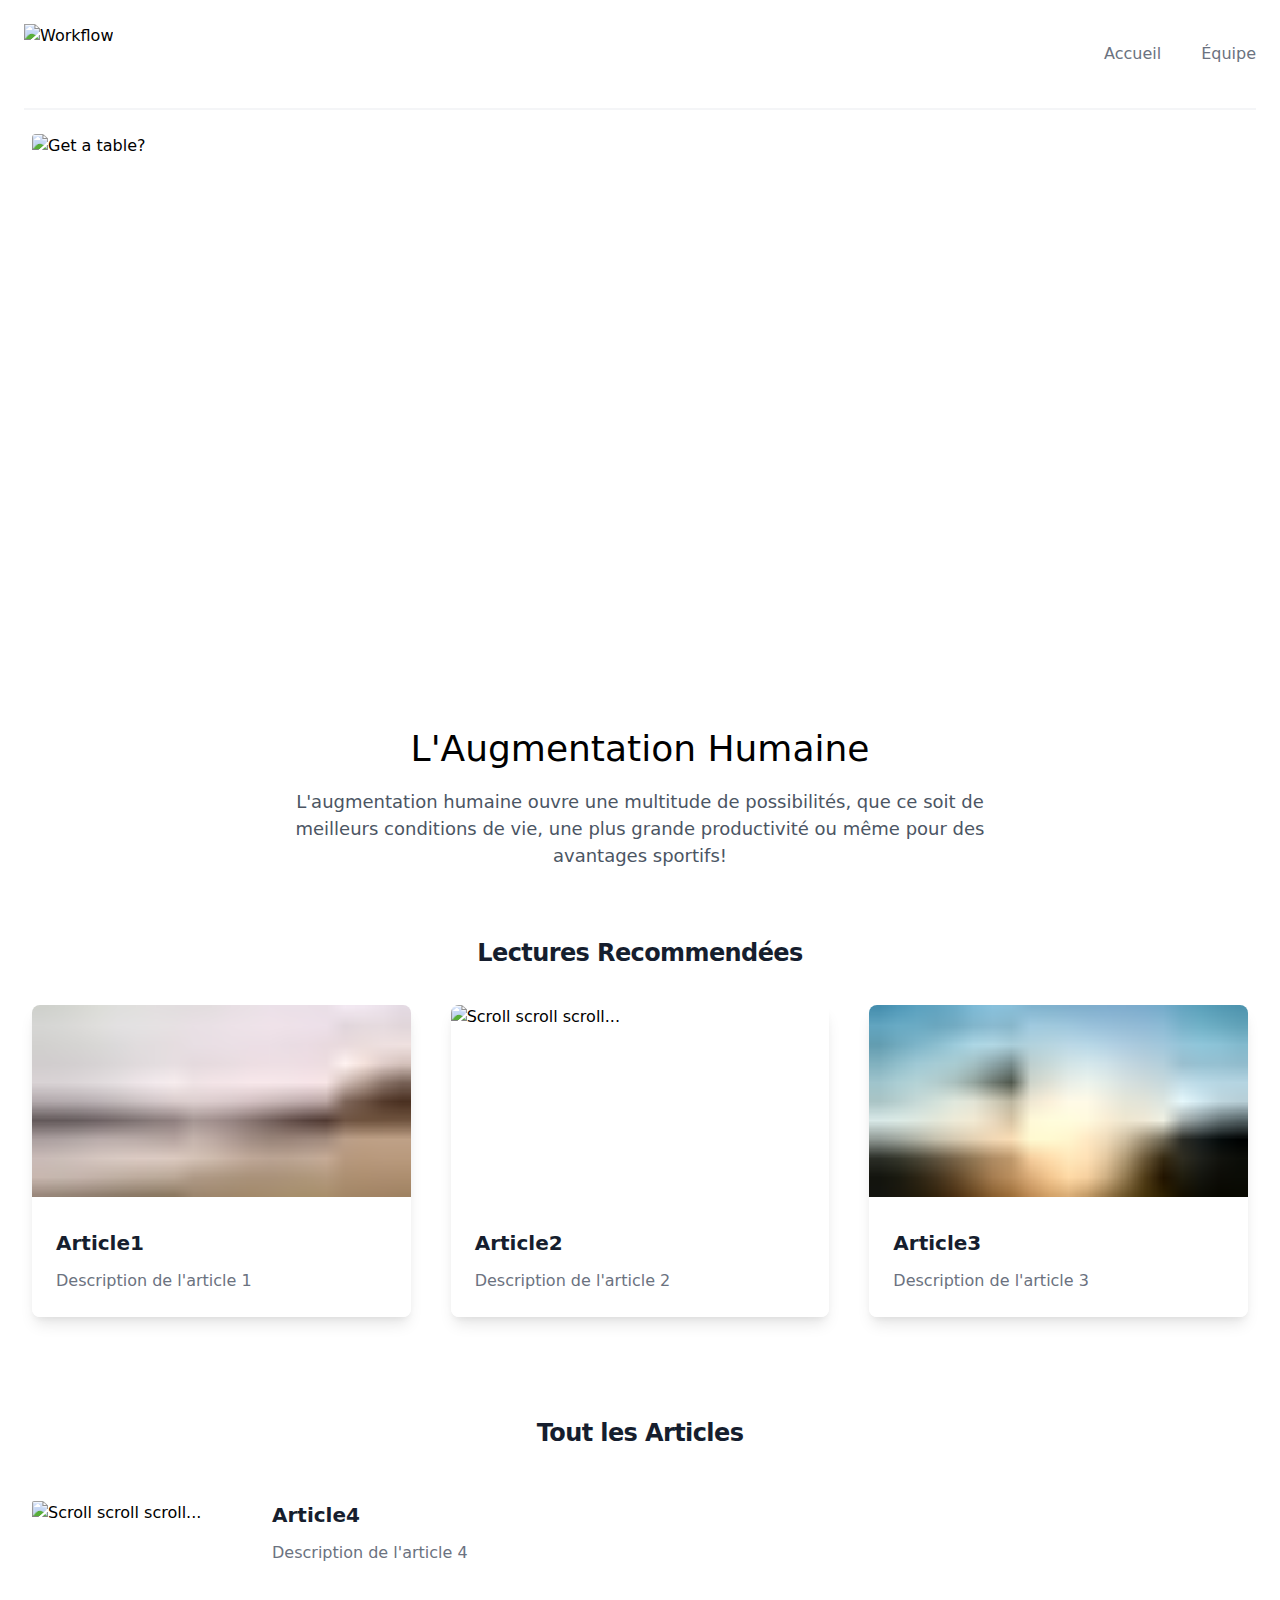
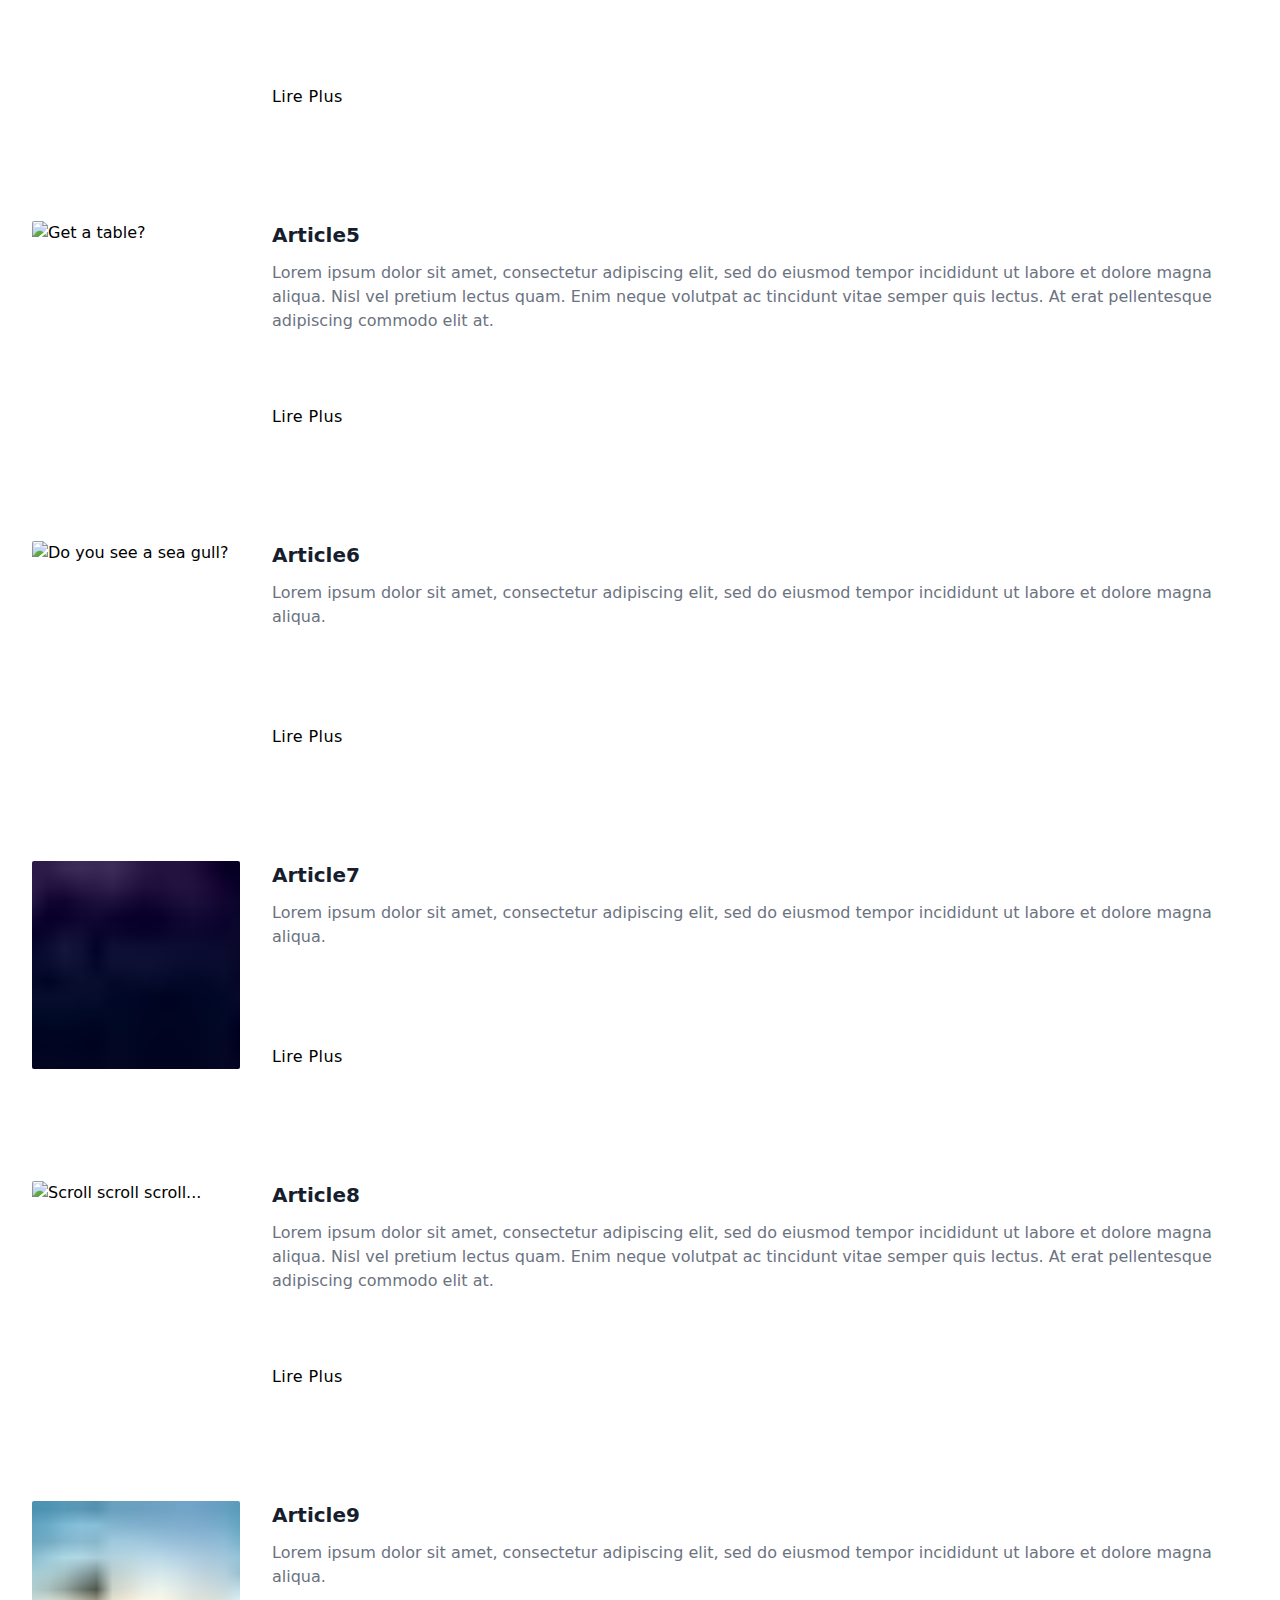
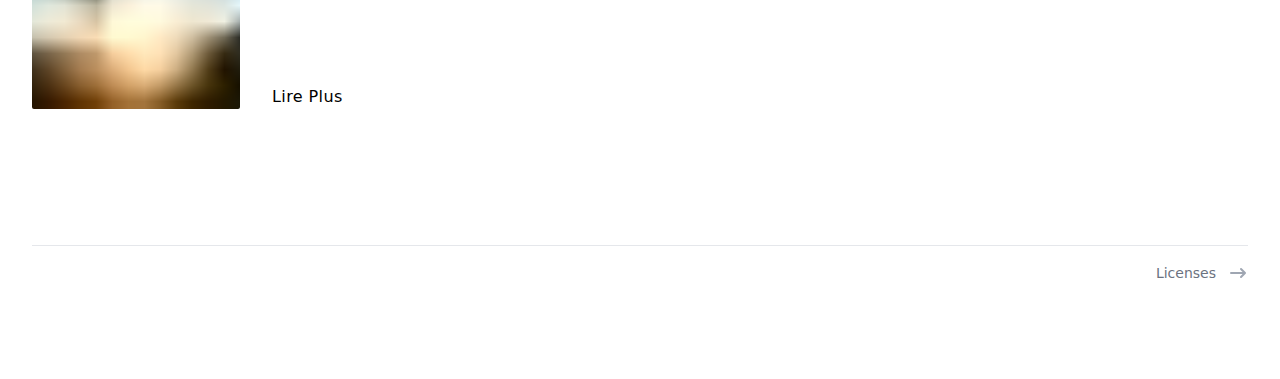
==== index.html @ dcdb9773 "changed-title" ====
<!DOCTYPE html>
<html lang="en">

<head>
	<meta charSet="utf-8" />
	<meta http-equiv="x-ua-compatible" content="ie=edge" />
	<meta name="viewport" content="width=device-width, initial-scale=1, shrink-to-fit=no" />
	<style data-href="/styles.09f2e63fd65ae348b25b.css">
	/*! normalize.css v8.0.1 | MIT License | github.com/necolas/normalize.css */
	
	html {
		line-height: 1.15;
		-webkit-text-size-adjust: 100%
	}
	
	body {
		margin: 0
	}
	
	main {
		display: block
	}
	
	h1 {
		font-size: 2em;
		margin: .67em 0
	}
	
	hr {
		box-sizing: content-box;
		height: 0;
		overflow: visible
	}
	
	pre {
		font-family: monospace, monospace;
		font-size: 1em
	}
	
	a {
		background-color: transparent
	}
	
	abbr[title] {
		border-bottom: none;
		text-decoration: underline;
		-webkit-text-decoration: underline dotted;
		text-decoration: underline dotted
	}
	
	b,
	strong {
		font-weight: bolder
	}
	
	code,
	kbd,
	samp {
		font-family: monospace, monospace;
		font-size: 1em
	}
	
	small {
		font-size: 80%
	}
	
	sub,
	sup {
		font-size: 75%;
		line-height: 0;
		position: relative;
		vertical-align: baseline
	}
	
	sub {
		bottom: -.25em
	}
	
	sup {
		top: -.5em
	}
	
	img {
		border-style: none
	}
	
	button,
	input,
	optgroup,
	select,
	textarea {
		font-family: inherit;
		font-size: 100%;
		line-height: 1.15;
		margin: 0
	}
	
	button,
	input {
		overflow: visible
	}
	
	button,
	select {
		text-transform: none
	}
	
	[type=button],
	[type=reset],
	[type=submit],
	button {
		-webkit-appearance: button
	}
	
	[type=button]::-moz-focus-inner,
	[type=reset]::-moz-focus-inner,
	[type=submit]::-moz-focus-inner,
	button::-moz-focus-inner {
		border-style: none;
		padding: 0
	}
	
	[type=button]:-moz-focusring,
	[type=reset]:-moz-focusring,
	[type=submit]:-moz-focusring,
	button:-moz-focusring {
		outline: 1px dotted ButtonText
	}
	
	fieldset {
		padding: .35em .75em .625em
	}
	
	legend {
		box-sizing: border-box;
		color: inherit;
		display: table;
		max-width: 100%;
		padding: 0;
		white-space: normal
	}
	
	progress {
		vertical-align: baseline
	}
	
	textarea {
		overflow: auto
	}
	
	[type=checkbox],
	[type=radio] {
		box-sizing: border-box;
		padding: 0
	}
	
	[type=number]::-webkit-inner-spin-button,
	[type=number]::-webkit-outer-spin-button {
		height: auto
	}
	
	[type=search] {
		-webkit-appearance: textfield;
		outline-offset: -2px
	}
	
	[type=search]::-webkit-search-decoration {
		-webkit-appearance: none
	}
	
	::-webkit-file-upload-button {
		-webkit-appearance: button;
		font: inherit
	}
	
	details {
		display: block
	}
	
	summary {
		display: list-item
	}
	
	[hidden],
	template {
		display: none
	}
	
	blockquote,
	dd,
	dl,
	figure,
	h1,
	h2,
	h3,
	h4,
	h5,
	h6,
	hr,
	p,
	pre {
		margin: 0
	}
	
	button {
		background-color: transparent;
		background-image: none
	}
	
	button:focus {
		outline: 1px dotted;
		outline: 5px auto -webkit-focus-ring-color
	}
	
	fieldset,
	ol,
	ul {
		margin: 0;
		padding: 0
	}
	
	ol,
	ul {
		list-style: none
	}
	
	html {
		font-family: Inter var, system-ui, -apple-system, BlinkMacSystemFont, Segoe UI, Roboto, Helvetica Neue, Arial, Noto Sans, sans-serif, Apple Color Emoji, Segoe UI Emoji, Segoe UI Symbol, Noto Color Emoji;
		line-height: 1.5
	}
	
	*,
	:after,
	:before {
		box-sizing: border-box;
		border: 0 solid #d2d6dc
	}
	
	hr {
		border-top-width: 1px
	}
	
	img {
		border-style: solid
	}
	
	textarea {
		resize: vertical
	}
	
	input:-ms-input-placeholder,
	textarea:-ms-input-placeholder {
		color: #a0aec0
	}
	
	input::-ms-input-placeholder,
	textarea::-ms-input-placeholder {
		color: #a0aec0
	}
	
	input::-webkit-input-placeholder,
	textarea::-webkit-input-placeholder {
		color: #a0aec0
	}
	
	input::placeholder,
	textarea::placeholder {
		color: #a0aec0
	}
	
	[role=button],
	button {
		cursor: pointer
	}
	
	table {
		border-collapse: collapse
	}
	
	h1,
	h2,
	h3,
	h4,
	h5,
	h6 {
		font-size: inherit;
		font-weight: inherit
	}
	
	a {
		color: inherit;
		text-decoration: inherit
	}
	
	button,
	input,
	optgroup,
	select,
	textarea {
		padding: 0;
		line-height: inherit;
		color: inherit
	}
	
	code,
	kbd,
	pre,
	samp {
		font-family: Menlo, Monaco, Consolas, Liberation Mono, Courier New, monospace
	}
	
	audio,
	canvas,
	embed,
	iframe,
	img,
	object,
	svg,
	video {
		display: block;
	}
	
	img,
	video {
		max-width: 100%;
		height: auto
	}
	
	.container {
		width: 100%
	}
	
	@media (min-width:640px) {
		.container {
			max-width: 640px
		}
	}
	
	@media (min-width:768px) {
		.container {
			max-width: 768px
		}
	}
	
	@media (min-width:1024px) {
		.container {
			max-width: 1024px
		}
	}
	
	@media (min-width:1280px) {
		.container {
			max-width: 1280px
		}
	}
	
	.form-input {
		-webkit-appearance: none;
		-moz-appearance: none;
		appearance: none;
		background-color: #fff;
		border-color: #d2d6dc;
		border-width: 1px;
		border-radius: .375rem;
		padding: .5rem .75rem;
		font-size: 1rem;
		line-height: 1.5
	}
	
	.form-input:-ms-input-placeholder {
		color: #9fa6b2;
		opacity: 1
	}
	
	.form-input::-ms-input-placeholder {
		color: #9fa6b2;
		opacity: 1
	}
	
	.form-input::-webkit-input-placeholder {
		color: #9fa6b2;
		opacity: 1
	}
	
	.form-input::placeholder {
		color: #9fa6b2;
		opacity: 1
	}
	
	.form-input:focus {
		outline: none;
		box-shadow: 0 0 0 3px rgba(164, 202, 254, .45);
		border-color: #a4cafe
	}
	
	.form-textarea {
		-webkit-appearance: none;
		-moz-appearance: none;
		appearance: none;
		background-color: #fff;
		border-color: #d2d6dc;
		border-width: 1px;
		border-radius: .375rem;
		padding: .5rem .75rem;
		font-size: 1rem;
		line-height: 1.5
	}
	
	.form-textarea:-ms-input-placeholder {
		color: #9fa6b2;
		opacity: 1
	}
	
	.form-textarea::-ms-input-placeholder {
		color: #9fa6b2;
		opacity: 1
	}
	
	.form-textarea::-webkit-input-placeholder {
		color: #9fa6b2;
		opacity: 1
	}
	
	.form-textarea::placeholder {
		color: #9fa6b2;
		opacity: 1
	}
	
	.form-textarea:focus {
		outline: none;
		box-shadow: 0 0 0 3px rgba(164, 202, 254, .45);
		border-color: #a4cafe
	}
	
	.form-multiselect {
		-webkit-appearance: none;
		-moz-appearance: none;
		appearance: none;
		background-color: #fff;
		border-color: #d2d6dc;
		border-width: 1px;
		border-radius: .375rem;
		padding: .5rem .75rem;
		font-size: 1rem;
		line-height: 1.5
	}
	
	.form-multiselect:focus {
		outline: none;
		box-shadow: 0 0 0 3px rgba(164, 202, 254, .45);
		border-color: #a4cafe
	}
	
	.form-select {
		background-image: url("data:image/svg+xml;charset=utf-8,%3Csvg xmlns='http://www.w3.org/2000/svg' viewBox='0 0 20 20' fill='none'%3E%3Cpath d='M7 7l3-3 3 3m0 6l-3 3-3-3' stroke='%239fa6b2' stroke-width='1.5' stroke-linecap='round' stroke-linejoin='round'/%3E%3C/svg%3E");
		-webkit-appearance: none;
		-moz-appearance: none;
		appearance: none;
		-webkit-print-color-adjust: exact;
		color-adjust: exact;
		background-repeat: no-repeat;
		background-color: #fff;
		border-color: #d2d6dc;
		border-width: 1px;
		border-radius: .375rem;
		padding: .5rem 2.5rem .5rem .75rem;
		font-size: 1rem;
		line-height: 1.5;
		background-position: right .5rem center;
		background-size: 1.5em 1.5em
	}
	
	.form-select::-ms-expand {
		color: #9fa6b2;
		border: none
	}
	
	@media not print {
		.form-select::-ms-expand {
			display: none
		}
	}
	
	@media print and (-ms-high-contrast:active),
	print and (-ms-high-contrast:none) {
		.form-select {
			padding-right: .75rem
		}
	}
	
	.form-select:focus {
		outline: none;
		box-shadow: 0 0 0 3px rgba(164, 202, 254, .45);
		border-color: #a4cafe
	}
	
	.form-checkbox:checked {
		background-image: url("data:image/svg+xml;charset=utf-8,%3Csvg viewBox='0 0 16 16' fill='white' xmlns='http://www.w3.org/2000/svg'%3E%3Cpath d='M5.707 7.293a1 1 0 0 0-1.414 1.414l2 2a1 1 0 0 0 1.414 0l4-4a1 1 0 0 0-1.414-1.414L7 8.586 5.707 7.293z'/%3E%3C/svg%3E");
		border-color: transparent;
		background-color: currentColor;
		background-size: 100% 100%;
		background-position: 50%;
		background-repeat: no-repeat
	}
	
	@media not print {
		.form-checkbox::-ms-check {
			border-width: 1px;
			color: transparent;
			background: inherit;
			border-color: inherit;
			border-radius: inherit
		}
	}
	
	.form-checkbox {
		-webkit-appearance: none;
		-moz-appearance: none;
		appearance: none;
		-webkit-print-color-adjust: exact;
		color-adjust: exact;
		display: inline-block;
		vertical-align: middle;
		background-origin: border-box;
		-webkit-user-select: none;
		-moz-user-select: none;
		-ms-user-select: none;
		user-select: none;
		flex-shrink: 0;
		height: 1rem;
		width: 1rem;
		color: #3f83f8;
		background-color: #fff;
		border-color: #d2d6dc;
		border-width: 1px;
		border-radius: .25rem
	}
	
	.form-checkbox:focus {
		outline: none;
		box-shadow: 0 0 0 3px rgba(164, 202, 254, .45);
		border-color: #a4cafe
	}
	
	.form-checkbox:checked:focus,
	.form-radio:checked {
		border-color: transparent
	}
	
	.form-radio:checked {
		background-image: url("data:image/svg+xml;charset=utf-8,%3Csvg viewBox='0 0 16 16' fill='white' xmlns='http://www.w3.org/2000/svg'%3E%3Ccircle cx='8' cy='8' r='3'/%3E%3C/svg%3E");
		background-color: currentColor;
		background-size: 100% 100%;
		background-position: 50%;
		background-repeat: no-repeat
	}
	
	@media not print {
		.form-radio::-ms-check {
			border-width: 1px;
			color: transparent;
			background: inherit;
			border-color: inherit;
			border-radius: inherit
		}
	}
	
	.form-radio {
		-webkit-appearance: none;
		-moz-appearance: none;
		appearance: none;
		-webkit-print-color-adjust: exact;
		color-adjust: exact;
		display: inline-block;
		vertical-align: middle;
		background-origin: border-box;
		-webkit-user-select: none;
		-moz-user-select: none;
		-ms-user-select: none;
		user-select: none;
		flex-shrink: 0;
		border-radius: 100%;
		height: 1rem;
		width: 1rem;
		color: #3f83f8;
		background-color: #fff;
		border-color: #d2d6dc;
		border-width: 1px
	}
	
	.form-radio:focus {
		outline: none;
		box-shadow: 0 0 0 3px rgba(164, 202, 254, .45);
		border-color: #a4cafe
	}
	
	.form-radio:checked:focus {
		border-color: transparent
	}
	
	.prose {
		color: #374151;
		max-width: 65ch
	}
	
	.prose [class~=lead] {
		color: #4b5563;
		font-size: 1.25em;
		line-height: 1.6;
		margin-top: 1.2em;
		margin-bottom: 1.2em
	}
	
	.prose a {
		color: #5850ec;
		text-decoration: none;
		font-weight: 600
	}
	
	.prose strong {
		color: #161e2e;
		font-weight: 600
	}
	
	.prose ol {
		counter-reset: list-counter;
		margin-top: 1.25em;
		margin-bottom: 1.25em
	}
	
	.prose ol>li {
		position: relative;
		counter-increment: list-counter;
		padding-left: 1.75em
	}
	
	.prose ol>li:before {
		content: counter(list-counter) ".";
		position: absolute;
		font-weight: 400;
		color: #6b7280
	}
	
	.prose ul>li {
		position: relative;
		padding-left: 1.75em
	}
	
	.prose ul>li:before {
		content: "";
		position: absolute;
		background-color: #d2d6dc;
		border-radius: 50%;
		width: .375em;
		height: .375em;
		top: .6875em;
		left: .25em
	}
	
	.prose hr {
		border-color: #e5e7eb;
		border-top-width: 1px;
		margin-top: 3em;
		margin-bottom: 3em
	}
	
	.prose blockquote {
		font-weight: 500;
		font-style: italic;
		color: #161e2e;
		border-left-width: .25rem;
		border-left-color: #e5e7eb;
		quotes: "\201C""\201D""\2018""\2019";
		margin-top: 1.6em;
		margin-bottom: 1.6em;
		padding-left: 1em
	}
	
	.prose blockquote p:first-of-type:before {
		content: open-quote
	}
	
	.prose blockquote p:last-of-type:after {
		content: close-quote
	}
	
	.prose h1 {
		color: #1a202c;
		font-weight: 800;
		font-size: 2.25em;
		margin-top: 0;
		margin-bottom: .8888889em;
		line-height: 1.1111111
	}
	
	.prose h2 {
		color: #1a202c;
		font-weight: 700;
		font-size: 1.5em;
		margin-top: 2em;
		margin-bottom: 1em;
		line-height: 1.3333333
	}
	
	.prose h3 {
		font-size: 1.25em;
		margin-top: 1.6em;
		margin-bottom: .6em;
		line-height: 1.6
	}
	
	.prose h3,
	.prose h4 {
		color: #1a202c;
		font-weight: 600
	}
	
	.prose h4 {
		margin-top: 1.5em;
		margin-bottom: .5em;
		line-height: 1.5
	}
	
	.prose figure figcaption {
		color: #6b7280;
		font-size: .875em;
		line-height: 1.4285714;
		margin-top: .8571429em
	}
	
	.prose code {
		color: #161e2e;
		font-weight: 600;
		font-size: .875em
	}
	
	.prose code:after,
	.prose code:before {
		content: "`"
	}
	
	.prose pre {
		color: #e5e7eb;
		background-color: #252f3f;
		overflow-x: auto;
		font-size: .875em;
		line-height: 1.7142857;
		margin-top: 1.7142857em;
		margin-bottom: 1.7142857em;
		border-radius: .375rem;
		padding: .8571429em 1.1428571em
	}
	
	.prose pre code {
		background-color: transparent;
		border-width: 0;
		border-radius: 0;
		padding: 0;
		font-weight: 400;
		color: inherit;
		font-size: inherit;
		font-family: inherit;
		line-height: inherit
	}
	
	.prose pre code:after,
	.prose pre code:before {
		content: ""
	}
	
	.prose table {
		width: 100%;
		table-layout: auto;
		text-align: left;
		margin-top: 2em;
		margin-bottom: 2em;
		font-size: .875em;
		line-height: 1.7142857
	}
	
	.prose thead {
		color: #161e2e;
		font-weight: 600;
		border-bottom-width: 1px;
		border-bottom-color: #d2d6dc
	}
	
	.prose thead th {
		vertical-align: bottom;
		padding-right: .5714286em;
		padding-bottom: .5714286em;
		padding-left: .5714286em
	}
	
	.prose tbody tr {
		border-bottom-width: 1px;
		border-bottom-color: #e5e7eb
	}
	
	.prose tbody tr:last-child {
		border-bottom-width: 0
	}
	
	.prose tbody td {
		vertical-align: top;
		padding: .5714286em
	}
	
	.prose {
		font-size: 1rem;
		line-height: 1.75
	}
	
	.prose p {
		margin-top: 1.25em;
		margin-bottom: 1.25em
	}
	
	.prose figure,
	.prose img,
	.prose video {
		margin-top: 2em;
		margin-bottom: 2em
	}
	
	.prose figure>* {
		margin-top: 0;
		margin-bottom: 0
	}
	
	.prose h2 code {
		font-size: .875em
	}
	
	.prose h3 code {
		font-size: .9em
	}
	
	.prose ul {
		margin-top: 1.25em;
		margin-bottom: 1.25em
	}
	
	.prose li {
		margin-top: .5em;
		margin-bottom: .5em
	}
	
	.prose ol>li:before {
		left: 0
	}
	
	.prose>ul>li p {
		margin-top: .75em;
		margin-bottom: .75em
	}
	
	.prose>ul>li>:first-child {
		margin-top: 1.25em
	}
	
	.prose>ul>li>:last-child {
		margin-bottom: 1.25em
	}
	
	.prose>ol>li>:first-child {
		margin-top: 1.25em
	}
	
	.prose>ol>li>:last-child {
		margin-bottom: 1.25em
	}
	
	.prose ol ol,
	.prose ol ul,
	.prose ul ol,
	.prose ul ul {
		margin-top: .75em;
		margin-bottom: .75em
	}
	
	.prose h2+*,
	.prose h3+*,
	.prose h4+*,
	.prose hr+* {
		margin-top: 0
	}
	
	.prose thead th:first-child {
		padding-left: 0
	}
	
	.prose thead th:last-child {
		padding-right: 0
	}
	
	.prose tbody td:first-child {
		padding-left: 0
	}
	
	.prose tbody td:last-child {
		padding-right: 0
	}
	
	.prose>:first-child {
		margin-top: 0
	}
	
	.prose>:last-child {
		margin-bottom: 0
	}
	
	.prose h1,
	.prose h2,
	.prose h3,
	.prose h4 {
		color: #161e2e
	}
	
	.prose-sm {
		font-size: .875rem;
		line-height: 1.7142857
	}
	
	.prose-sm p {
		margin-top: 1.1428571em;
		margin-bottom: 1.1428571em
	}
	
	.prose-sm [class~=lead] {
		font-size: 1.2857143em;
		line-height: 1.5555556;
		margin-top: .8888889em;
		margin-bottom: .8888889em
	}
	
	.prose-sm blockquote {
		margin-top: 1.3333333em;
		margin-bottom: 1.3333333em;
		padding-left: 1.1111111em
	}
	
	.prose-sm h1 {
		font-size: 2.1428571em;
		margin-top: 0;
		margin-bottom: .8em;
		line-height: 1.2
	}
	
	.prose-sm h2 {
		font-size: 1.4285714em;
		margin-top: 1.6em;
		margin-bottom: .8em;
		line-height: 1.4
	}
	
	.prose-sm h3 {
		font-size: 1.2857143em;
		margin-top: 1.5555556em;
		margin-bottom: .4444444em;
		line-height: 1.5555556
	}
	
	.prose-sm h4 {
		margin-top: 1.4285714em;
		margin-bottom: .5714286em;
		line-height: 1.4285714
	}
	
	.prose-sm figure,
	.prose-sm img,
	.prose-sm video {
		margin-top: 1.7142857em;
		margin-bottom: 1.7142857em
	}
	
	.prose-sm figure>* {
		margin-top: 0;
		margin-bottom: 0
	}
	
	.prose-sm figure figcaption {
		font-size: .8571429em;
		line-height: 1.3333333;
		margin-top: .6666667em
	}
	
	.prose-sm code {
		font-size: .8571429em
	}
	
	.prose-sm h2 code {
		font-size: .9em
	}
	
	.prose-sm h3 code {
		font-size: .8888889em
	}
	
	.prose-sm pre {
		font-size: .8571429em;
		line-height: 1.6666667;
		margin-top: 1.6666667em;
		margin-bottom: 1.6666667em;
		border-radius: .25rem;
		padding: .6666667em 1em
	}
	
	.prose-sm ol,
	.prose-sm ul {
		margin-top: 1.1428571em;
		margin-bottom: 1.1428571em
	}
	
	.prose-sm li {
		margin-top: .2857143em;
		margin-bottom: .2857143em
	}
	
	.prose-sm ol>li {
		padding-left: 1.5714286em
	}
	
	.prose-sm ol>li:before {
		left: 0
	}
	
	.prose-sm ul>li {
		padding-left: 1.5714286em
	}
	
	.prose-sm ul>li:before {
		height: .3571429em;
		width: .3571429em;
		top: .67857em;
		left: .2142857em
	}
	
	.prose-sm>ul>li p {
		margin-top: .5714286em;
		margin-bottom: .5714286em
	}
	
	.prose-sm>ul>li>:first-child {
		margin-top: 1.1428571em
	}
	
	.prose-sm>ul>li>:last-child {
		margin-bottom: 1.1428571em
	}
	
	.prose-sm>ol>li>:first-child {
		margin-top: 1.1428571em
	}
	
	.prose-sm>ol>li>:last-child {
		margin-bottom: 1.1428571em
	}
	
	.prose-sm ol ol,
	.prose-sm ol ul,
	.prose-sm ul ol,
	.prose-sm ul ul {
		margin-top: .5714286em;
		margin-bottom: .5714286em
	}
	
	.prose-sm hr {
		margin-top: 2.8571429em;
		margin-bottom: 2.8571429em
	}
	
	.prose-sm h2+*,
	.prose-sm h3+*,
	.prose-sm h4+*,
	.prose-sm hr+* {
		margin-top: 0
	}
	
	.prose-sm table {
		font-size: .8571429em;
		line-height: 1.5
	}
	
	.prose-sm thead th {
		padding-right: 1em;
		padding-bottom: .6666667em;
		padding-left: 1em
	}
	
	.prose-sm thead th:first-child {
		padding-left: 0
	}
	
	.prose-sm thead th:last-child {
		padding-right: 0
	}
	
	.prose-sm tbody td {
		padding: .6666667em 1em
	}
	
	.prose-sm tbody td:first-child {
		padding-left: 0
	}
	
	.prose-sm tbody td:last-child {
		padding-right: 0
	}
	
	.prose-sm>:first-child {
		margin-top: 0
	}
	
	.prose-sm>:last-child {
		margin-bottom: 0
	}
	
	.prose-lg {
		font-size: 1.125rem;
		line-height: 1.7777778
	}
	
	.prose-lg p {
		margin-top: 1.3333333em;
		margin-bottom: 1.3333333em
	}
	
	.prose-lg [class~=lead] {
		font-size: 1.2222222em;
		line-height: 1.4545455;
		margin-top: 1.0909091em;
		margin-bottom: 1.0909091em
	}
	
	.prose-lg blockquote {
		margin-top: 1.6666667em;
		margin-bottom: 1.6666667em;
		padding-left: 1em
	}
	
	.prose-lg h1 {
		font-size: 2.6666667em;
		margin-top: 0;
		margin-bottom: .8333333em;
		line-height: 1
	}
	
	.prose-lg h2 {
		font-size: 1.6666667em;
		margin-top: 1.8666667em;
		margin-bottom: 1.0666667em;
		line-height: 1.3333333
	}
	
	.prose-lg h3 {
		font-size: 1.3333333em;
		margin-top: 1.6666667em;
		margin-bottom: .6666667em;
		line-height: 1.5
	}
	
	.prose-lg h4 {
		margin-top: 1.7777778em;
		margin-bottom: .4444444em;
		line-height: 1.5555556
	}
	
	.prose-lg figure,
	.prose-lg img,
	.prose-lg video {
		margin-top: 1.7777778em;
		margin-bottom: 1.7777778em
	}
	
	.prose-lg figure>* {
		margin-top: 0;
		margin-bottom: 0
	}
	
	.prose-lg figure figcaption {
		font-size: .8888889em;
		line-height: 1.5;
		margin-top: 1em
	}
	
	.prose-lg code {
		font-size: .8888889em
	}
	
	.prose-lg h2 code {
		font-size: .8666667em
	}
	
	.prose-lg h3 code {
		font-size: .875em
	}
	
	.prose-lg pre {
		font-size: .8888889em;
		line-height: 1.75;
		margin-top: 2em;
		margin-bottom: 2em;
		border-radius: .375rem;
		padding: 1em 1.5em
	}
	
	.prose-lg ol,
	.prose-lg ul {
		margin-top: 1.3333333em;
		margin-bottom: 1.3333333em
	}
	
	.prose-lg li {
		margin-top: .6666667em;
		margin-bottom: .6666667em
	}
	
	.prose-lg ol>li {
		padding-left: 1.6666667em
	}
	
	.prose-lg ol>li:before {
		left: 0
	}
	
	.prose-lg ul>li {
		padding-left: 1.6666667em
	}
	
	.prose-lg ul>li:before {
		width: .3333333em;
		height: .3333333em;
		top: .72222em;
		left: .2222222em
	}
	
	.prose-lg>ul>li p {
		margin-top: .8888889em;
		margin-bottom: .8888889em
	}
	
	.prose-lg>ul>li>:first-child {
		margin-top: 1.3333333em
	}
	
	.prose-lg>ul>li>:last-child {
		margin-bottom: 1.3333333em
	}
	
	.prose-lg>ol>li>:first-child {
		margin-top: 1.3333333em
	}
	
	.prose-lg>ol>li>:last-child {
		margin-bottom: 1.3333333em
	}
	
	.prose-lg ol ol,
	.prose-lg ol ul,
	.prose-lg ul ol,
	.prose-lg ul ul {
		margin-top: .8888889em;
		margin-bottom: .8888889em
	}
	
	.prose-lg hr {
		margin-top: 3.1111111em;
		margin-bottom: 3.1111111em
	}
	
	.prose-lg h2+*,
	.prose-lg h3+*,
	.prose-lg h4+*,
	.prose-lg hr+* {
		margin-top: 0
	}
	
	.prose-lg table {
		font-size: .8888889em;
		line-height: 1.5
	}
	
	.prose-lg thead th {
		padding-right: .75em;
		padding-bottom: .75em;
		padding-left: .75em
	}
	
	.prose-lg thead th:first-child {
		padding-left: 0
	}
	
	.prose-lg thead th:last-child {
		padding-right: 0
	}
	
	.prose-lg tbody td {
		padding: .75em
	}
	
	.prose-lg tbody td:first-child {
		padding-left: 0
	}
	
	.prose-lg tbody td:last-child {
		padding-right: 0
	}
	
	.prose-lg>:first-child {
		margin-top: 0
	}
	
	.prose-lg>:last-child {
		margin-bottom: 0
	}
	
	.prose-xl {
		font-size: 1.25rem;
		line-height: 1.8
	}
	
	.prose-xl p {
		margin-top: 1.2em;
		margin-bottom: 1.2em
	}
	
	.prose-xl [class~=lead] {
		font-size: 1.2em;
		line-height: 1.5;
		margin-top: 1em;
		margin-bottom: 1em
	}
	
	.prose-xl blockquote {
		margin-top: 1.6em;
		margin-bottom: 1.6em;
		padding-left: 1.0666667em
	}
	
	.prose-xl h1 {
		font-size: 2.8em;
		margin-top: 0;
		margin-bottom: .8571429em;
		line-height: 1
	}
	
	.prose-xl h2 {
		font-size: 1.8em;
		margin-top: 1.5555556em;
		margin-bottom: .8888889em;
		line-height: 1.1111111
	}
	
	.prose-xl h3 {
		font-size: 1.5em;
		margin-top: 1.6em;
		margin-bottom: .6666667em;
		line-height: 1.3333333
	}
	
	.prose-xl h4 {
		margin-top: 1.8em;
		margin-bottom: .6em;
		line-height: 1.6
	}
	
	.prose-xl figure,
	.prose-xl img,
	.prose-xl video {
		margin-top: 2em;
		margin-bottom: 2em
	}
	
	.prose-xl figure>* {
		margin-top: 0;
		margin-bottom: 0
	}
	
	.prose-xl figure figcaption {
		font-size: .9em;
		line-height: 1.5555556;
		margin-top: 1em
	}
	
	.prose-xl code {
		font-size: .9em
	}
	
	.prose-xl h2 code {
		font-size: .8611111em
	}
	
	.prose-xl h3 code,
	.prose-xl pre {
		font-size: .9em
	}
	
	.prose-xl pre {
		line-height: 1.7777778;
		margin-top: 2em;
		margin-bottom: 2em;
		border-radius: .5rem;
		padding: 1.1111111em 1.3333333em
	}
	
	.prose-xl ol,
	.prose-xl ul {
		margin-top: 1.2em;
		margin-bottom: 1.2em
	}
	
	.prose-xl li {
		margin-top: .6em;
		margin-bottom: .6em
	}
	
	.prose-xl ol>li {
		padding-left: 1.8em
	}
	
	.prose-xl ol>li:before {
		left: 0
	}
	
	.prose-xl ul>li {
		padding-left: 1.8em
	}
	
	.prose-xl ul>li:before {
		width: .35em;
		height: .35em;
		top: .725em;
		left: .25em
	}
	
	.prose-xl>ul>li p {
		margin-top: .8em;
		margin-bottom: .8em
	}
	
	.prose-xl>ul>li>:first-child {
		margin-top: 1.2em
	}
	
	.prose-xl>ul>li>:last-child {
		margin-bottom: 1.2em
	}
	
	.prose-xl>ol>li>:first-child {
		margin-top: 1.2em
	}
	
	.prose-xl>ol>li>:last-child {
		margin-bottom: 1.2em
	}
	
	.prose-xl ol ol,
	.prose-xl ol ul,
	.prose-xl ul ol,
	.prose-xl ul ul {
		margin-top: .8em;
		margin-bottom: .8em
	}
	
	.prose-xl hr {
		margin-top: 2.8em;
		margin-bottom: 2.8em
	}
	
	.prose-xl h2+*,
	.prose-xl h3+*,
	.prose-xl h4+*,
	.prose-xl hr+* {
		margin-top: 0
	}
	
	.prose-xl table {
		font-size: .9em;
		line-height: 1.5555556
	}
	
	.prose-xl thead th {
		padding-right: .6666667em;
		padding-bottom: .8888889em;
		padding-left: .6666667em
	}
	
	.prose-xl thead th:first-child {
		padding-left: 0
	}
	
	.prose-xl thead th:last-child {
		padding-right: 0
	}
	
	.prose-xl tbody td {
		padding: .8888889em .6666667em
	}
	
	.prose-xl tbody td:first-child {
		padding-left: 0
	}
	
	.prose-xl tbody td:last-child {
		padding-right: 0
	}
	
	.prose-xl>:first-child {
		margin-top: 0
	}
	
	.prose-xl>:last-child {
		margin-bottom: 0
	}
	
	.prose-2xl {
		font-size: 1.5rem;
		line-height: 1.6666667
	}
	
	.prose-2xl p {
		margin-top: 1.3333333em;
		margin-bottom: 1.3333333em
	}
	
	.prose-2xl [class~=lead] {
		font-size: 1.25em;
		line-height: 1.4666667;
		margin-top: 1.0666667em;
		margin-bottom: 1.0666667em
	}
	
	.prose-2xl blockquote {
		margin-top: 1.7777778em;
		margin-bottom: 1.7777778em;
		padding-left: 1.1111111em
	}
	
	.prose-2xl h1 {
		font-size: 2.6666667em;
		margin-top: 0;
		margin-bottom: .875em;
		line-height: 1
	}
	
	.prose-2xl h2 {
		font-size: 2em;
		margin-top: 1.5em;
		margin-bottom: .8333333em;
		line-height: 1.0833333
	}
	
	.prose-2xl h3 {
		font-size: 1.5em;
		margin-top: 1.5555556em;
		margin-bottom: .6666667em;
		line-height: 1.2222222
	}
	
	.prose-2xl h4 {
		margin-top: 1.6666667em;
		margin-bottom: .6666667em;
		line-height: 1.5
	}
	
	.prose-2xl figure,
	.prose-2xl img,
	.prose-2xl video {
		margin-top: 2em;
		margin-bottom: 2em
	}
	
	.prose-2xl figure>* {
		margin-top: 0;
		margin-bottom: 0
	}
	
	.prose-2xl figure figcaption {
		font-size: .8333333em;
		line-height: 1.6;
		margin-top: 1em
	}
	
	.prose-2xl code {
		font-size: .8333333em
	}
	
	.prose-2xl h2 code {
		font-size: .875em
	}
	
	.prose-2xl h3 code {
		font-size: .8888889em
	}
	
	.prose-2xl pre {
		font-size: .8333333em;
		line-height: 1.8;
		margin-top: 2em;
		margin-bottom: 2em;
		border-radius: .5rem;
		padding: 1.2em 1.6em
	}
	
	.prose-2xl ol,
	.prose-2xl ul {
		margin-top: 1.3333333em;
		margin-bottom: 1.3333333em
	}
	
	.prose-2xl li {
		margin-top: .5em;
		margin-bottom: .5em
	}
	
	.prose-2xl ol>li {
		padding-left: 1.6666667em
	}
	
	.prose-2xl ol>li:before {
		left: 0
	}
	
	.prose-2xl ul>li {
		padding-left: 1.6666667em
	}
	
	.prose-2xl ul>li:before {
		width: .3333333em;
		height: .3333333em;
		top: .66667em;
		left: .25em
	}
	
	.prose-2xl>ul>li p {
		margin-top: .8333333em;
		margin-bottom: .8333333em
	}
	
	.prose-2xl>ul>li>:first-child {
		margin-top: 1.3333333em
	}
	
	.prose-2xl>ul>li>:last-child {
		margin-bottom: 1.3333333em
	}
	
	.prose-2xl>ol>li>:first-child {
		margin-top: 1.3333333em
	}
	
	.prose-2xl>ol>li>:last-child {
		margin-bottom: 1.3333333em
	}
	
	.prose-2xl ol ol,
	.prose-2xl ol ul,
	.prose-2xl ul ol,
	.prose-2xl ul ul {
		margin-top: .6666667em;
		margin-bottom: .6666667em
	}
	
	.prose-2xl hr {
		margin-top: 3em;
		margin-bottom: 3em
	}
	
	.prose-2xl h2+*,
	.prose-2xl h3+*,
	.prose-2xl h4+*,
	.prose-2xl hr+* {
		margin-top: 0
	}
	
	.prose-2xl table {
		font-size: .8333333em;
		line-height: 1.4
	}
	
	.prose-2xl thead th {
		padding-right: .6em;
		padding-bottom: .8em;
		padding-left: .6em
	}
	
	.prose-2xl thead th:first-child {
		padding-left: 0
	}
	
	.prose-2xl thead th:last-child {
		padding-right: 0
	}
	
	.prose-2xl tbody td {
		padding: .8em .6em
	}
	
	.prose-2xl tbody td:first-child {
		padding-left: 0
	}
	
	.prose-2xl tbody td:last-child {
		padding-right: 0
	}
	
	.prose-2xl>:first-child {
		margin-top: 0
	}
	
	.prose-2xl>:last-child {
		margin-bottom: 0
	}
	
	.h-144 {
		height: 36rem
	}
	
	.space-y-1>:not(template)~:not(template) {
		--space-y-reverse: 0;
		margin-top: calc(0.25rem*(1 - var(--space-y-reverse)));
		margin-bottom: calc(0.25rem*var(--space-y-reverse))
	}
	
	.space-x-2>:not(template)~:not(template) {
		--space-x-reverse: 0;
		margin-right: calc(0.5rem*var(--space-x-reverse));
		margin-left: calc(0.5rem*(1 - var(--space-x-reverse)))
	}
	
	.space-x-3>:not(template)~:not(template) {
		--space-x-reverse: 0;
		margin-right: calc(0.75rem*var(--space-x-reverse));
		margin-left: calc(0.75rem*(1 - var(--space-x-reverse)))
	}
	
	.space-x-4>:not(template)~:not(template) {
		--space-x-reverse: 0;
		margin-right: calc(1rem*var(--space-x-reverse));
		margin-left: calc(1rem*(1 - var(--space-x-reverse)))
	}
	
	.space-y-6>:not(template)~:not(template) {
		--space-y-reverse: 0;
		margin-top: calc(1.5rem*(1 - var(--space-y-reverse)));
		margin-bottom: calc(1.5rem*var(--space-y-reverse))
	}
	
	.space-x-10>:not(template)~:not(template) {
		--space-x-reverse: 0;
		margin-right: calc(2.5rem*var(--space-x-reverse));
		margin-left: calc(2.5rem*(1 - var(--space-x-reverse)))
	}
	
	.divide-y-2>:not(template)~:not(template) {
		--divide-y-reverse: 0;
		border-top-width: calc(2px*(1 - var(--divide-y-reverse)));
		border-bottom-width: calc(2px*var(--divide-y-reverse))
	}
	
	.divide-gray-50>:not(template)~:not(template) {
		--divide-opacity: 1;
		border-color: #f9fafb;
		border-color: rgba(249, 250, 251, var(--divide-opacity))
	}
	
	.sr-only {
		position: absolute;
		width: 1px;
		height: 1px;
		padding: 0;
		margin: -1px;
		overflow: hidden;
		clip: rect(0, 0, 0, 0);
		white-space: nowrap;
		border-width: 0
	}
	
	.bg-white {
		--bg-opacity: 1;
		background-color: #fff;
		background-color: rgba(255, 255, 255, var(--bg-opacity))
	}
	
	.bg-gray-50 {
		--bg-opacity: 1;
		background-color: #f9fafb;
		background-color: rgba(249, 250, 251, var(--bg-opacity))
	}
	
	.bg-indigo-600 {
		--bg-opacity: 1;
		background-color: #5850ec;
		background-color: rgba(88, 80, 236, var(--bg-opacity))
	}
	
	.hover\:bg-gray-50:hover {
		--bg-opacity: 1;
		background-color: #f9fafb;
		background-color: rgba(249, 250, 251, var(--bg-opacity))
	}
	
	.hover\:bg-gray-100:hover {
		--bg-opacity: 1;
		background-color: #f4f5f7;
		background-color: rgba(244, 245, 247, var(--bg-opacity))
	}
	
	.hover\:bg-indigo-500:hover {
		--bg-opacity: 1;
		background-color: #6875f5;
		background-color: rgba(104, 117, 245, var(--bg-opacity))
	}
	
	.focus\:bg-gray-100:focus {
		--bg-opacity: 1;
		background-color: #f4f5f7;
		background-color: rgba(244, 245, 247, var(--bg-opacity))
	}
	
	.active\:bg-indigo-700:active {
		--bg-opacity: 1;
		background-color: #5145cd;
		background-color: rgba(81, 69, 205, var(--bg-opacity))
	}
	
	.border-transparent {
		border-color: transparent
	}
	
	.border-gray-100 {
		--border-opacity: 1;
		border-color: #f4f5f7;
		border-color: rgba(244, 245, 247, var(--border-opacity))
	}
	
	.border-gray-200 {
		--border-opacity: 1;
		border-color: #e5e7eb;
		border-color: rgba(229, 231, 235, var(--border-opacity))
	}
	
	.hover\:border-gray-300:hover {
		--border-opacity: 1;
		border-color: #d2d6dc;
		border-color: rgba(210, 214, 220, var(--border-opacity))
	}
	
	.focus\:border-gray-400:focus {
		--border-opacity: 1;
		border-color: #9fa6b2;
		border-color: rgba(159, 166, 178, var(--border-opacity))
	}
	
	.focus\:border-indigo-700:focus {
		--border-opacity: 1;
		border-color: #5145cd;
		border-color: rgba(81, 69, 205, var(--border-opacity))
	}
	
	.rounded-sm {
		border-radius: .125rem
	}
	
	.rounded {
		border-radius: .25rem
	}
	
	.rounded-md {
		border-radius: .375rem
	}
	
	.rounded-lg {
		border-radius: .5rem
	}
	
	.border {
		border-width: 1px
	}
	
	.border-t-2 {
		border-top-width: 2px
	}
	
	.border-b-2 {
		border-bottom-width: 2px
	}
	
	.border-t {
		border-top-width: 1px
	}
	
	.cursor-pointer {
		cursor: pointer
	}
	
	.block {
		display: block
	}
	
	.flex {
		display: flex
	}
	
	.inline-flex {
		display: inline-flex
	}
	
	.grid {
		display: grid
	}
	
	.hidden {
		display: none
	}
	
	.flex-col {
		flex-direction: column
	}
	
	.items-start {
		align-items: flex-start
	}
	
	.items-center {
		align-items: center
	}
	
	.justify-end {
		justify-content: flex-end
	}
	
	.justify-center {
		justify-content: center
	}
	
	.justify-between {
		justify-content: space-between
	}
	
	.flex-1 {
		flex: 1 1
	}
	
	.flex-shrink-0 {
		flex-shrink: 0
	}
	
	.font-medium {
		font-weight: 500
	}
	
	.font-semibold {
		font-weight: 600
	}
	
	.font-extrabold {
		font-weight: 800
	}
	
	.h-5 {
		height: 1.25rem
	}
	
	.h-6 {
		height: 1.5rem
	}
	
	.h-15 {
		height: 3.75rem
	}
	
	.h-48 {
		height: 12rem
	}
	
	.h-56 {
		height: 14rem
	}
	
	.text-sm {
		font-size: .875rem
	}
	
	.text-base {
		font-size: 1rem
	}
	
	.text-lg {
		font-size: 1.125rem
	}
	
	.text-xl {
		font-size: 1.25rem
	}
	
	.text-2xl {
		font-size: 1.5rem
	}
	
	.text-3xl {
		font-size: 1.875rem
	}
	
	.text-4xl {
		font-size: 2.25rem
	}
	
	.leading-5 {
		line-height: 1.25rem
	}
	
	.leading-6 {
		line-height: 1.5rem
	}
	
	.leading-7 {
		line-height: 1.75rem
	}
	
	.leading-9 {
		line-height: 2.25rem
	}
	
	.-m-3 {
		margin: -.75rem
	}
	
	.my-2 {
		margin-top: .5rem;
		margin-bottom: .5rem
	}
	
	.mx-2 {
		margin-left: .5rem;
		margin-right: .5rem
	}
	
	.my-3 {
		margin-top: .75rem;
		margin-bottom: .75rem
	}
	
	.my-6 {
		margin-top: 1.5rem;
		margin-bottom: 1.5rem
	}
	
	.my-12 {
		margin-top: 3rem;
		margin-bottom: 3rem
	}
	
	.mx-auto {
		margin-left: auto;
		margin-right: auto
	}
	
	.-my-2 {
		margin-top: -.5rem;
		margin-bottom: -.5rem
	}
	
	.mr-0 {
		margin-right: 0
	}
	
	.mt-1 {
		margin-top: .25rem
	}
	
	.mt-2 {
		margin-top: .5rem
	}
	
	.mb-2 {
		margin-bottom: .5rem
	}
	
	.mt-3 {
		margin-top: .75rem
	}
	
	.mr-3 {
		margin-right: .75rem
	}
	
	.mb-3 {
		margin-bottom: .75rem
	}
	
	.ml-3 {
		margin-left: .75rem
	}
	
	.mt-4 {
		margin-top: 1rem
	}
	
	.mr-4 {
		margin-right: 1rem
	}
	
	.mb-6 {
		margin-bottom: 1.5rem
	}
	
	.ml-6 {
		margin-left: 1.5rem
	}
	
	.mt-8 {
		margin-top: 2rem
	}
	
	.mb-8 {
		margin-bottom: 2rem
	}
	
	.mt-9 {
		margin-top: 2.25rem
	}
	
	.mb-16 {
		margin-bottom: 4rem
	}
	
	.-mr-2 {
		margin-right: -.5rem
	}
	
	.-ml-4 {
		margin-left: -1rem
	}
	
	.-mt-px {
		margin-top: -1px
	}
	
	.max-w-md {
		max-width: 28rem
	}
	
	.max-w-lg {
		max-width: 32rem
	}
	
	.max-w-4xl {
		max-width: 56rem
	}
	
	.max-w-5xl {
		max-width: 64rem
	}
	
	.max-w-7xl {
		max-width: 80rem
	}
	
	.max-w-prose {
		max-width: 65ch
	}
	
	.max-w-screen-lg {
		max-width: 1024px
	}
	
	.max-w-screen-xl {
		max-width: 1280px
	}
	
	.min-h-screen {
		min-height: 100vh
	}
	
	.object-cover {
		-o-object-fit: cover;
		object-fit: cover
	}
	
	.opacity-0 {
		opacity: 0
	}
	
	.opacity-100 {
		opacity: 1
	}
	
	.focus\:outline-none:focus {
		outline: 0
	}
	
	.overflow-hidden {
		overflow: hidden
	}
	
	.p-2 {
		padding: .5rem
	}
	
	.p-3 {
		padding: .75rem
	}
	
	.p-6 {
		padding: 1.5rem
	}
	
	.py-2 {
		padding-top: .5rem;
		padding-bottom: .5rem
	}
	
	.px-2 {
		padding-left: .5rem;
		padding-right: .5rem
	}
	
	.px-4 {
		padding-left: 1rem;
		padding-right: 1rem
	}
	
	.px-5 {
		padding-left: 1.25rem;
		padding-right: 1.25rem
	}
	
	.py-6 {
		padding-top: 1.5rem;
		padding-bottom: 1.5rem
	}
	
	.py-12 {
		padding-top: 3rem;
		padding-bottom: 3rem
	}
	
	.pr-1 {
		padding-right: .25rem
	}
	
	.pl-1 {
		padding-left: .25rem
	}
	
	.pt-4 {
		padding-top: 1rem
	}
	
	.pt-5 {
		padding-top: 1.25rem
	}
	
	.pb-6 {
		padding-bottom: 1.5rem
	}
	
	.pl-6 {
		padding-left: 1.5rem
	}
	
	.pt-12 {
		padding-top: 3rem
	}
	
	.pb-16 {
		padding-bottom: 4rem
	}
	
	.absolute {
		position: absolute
	}
	
	.relative {
		position: relative
	}
	
	.inset-x-0 {
		right: 0;
		left: 0
	}
	
	.top-0 {
		top: 0
	}
	
	.shadow-xs {
		box-shadow: 0 0 0 1px rgba(0, 0, 0, .05)
	}
	
	.shadow-sm {
		box-shadow: 0 1px 2px 0 rgba(0, 0, 0, .05)
	}
	
	.shadow-lg {
		box-shadow: 0 10px 15px -3px rgba(0, 0, 0, .1), 0 4px 6px -2px rgba(0, 0, 0, .05)
	}
	
	.focus\:shadow-outline-indigo:focus {
		box-shadow: 0 0 0 3px rgba(180, 198, 252, .45)
	}
	
	.text-center {
		text-align: center
	}
	
	.text-right {
		text-align: right
	}
	
	.text-white {
		--text-opacity: 1;
		color: #fff;
		color: rgba(255, 255, 255, var(--text-opacity))
	}
	
	.text-gray-400 {
		--text-opacity: 1;
		color: #9fa6b2;
		color: rgba(159, 166, 178, var(--text-opacity))
	}
	
	.text-gray-500 {
		--text-opacity: 1;
		color: #6b7280;
		color: rgba(107, 114, 128, var(--text-opacity))
	}
	
	.text-gray-600 {
		--text-opacity: 1;
		color: #4b5563;
		color: rgba(75, 85, 99, var(--text-opacity))
	}
	
	.text-gray-700 {
		--text-opacity: 1;
		color: #374151;
		color: rgba(55, 65, 81, var(--text-opacity))
	}
	
	.text-gray-900 {
		--text-opacity: 1;
		color: #161e2e;
		color: rgba(22, 30, 46, var(--text-opacity))
	}
	
	.text-indigo-600 {
		--text-opacity: 1;
		color: #5850ec;
		color: rgba(88, 80, 236, var(--text-opacity))
	}
	
	.group:focus .group-focus\:text-gray-500,
	.group:hover .group-hover\:text-gray-500,
	.hover\:text-gray-500:hover {
		--text-opacity: 1;
		color: #6b7280;
		color: rgba(107, 114, 128, var(--text-opacity))
	}
	
	.hover\:text-gray-700:hover {
		--text-opacity: 1;
		color: #374151;
		color: rgba(55, 65, 81, var(--text-opacity))
	}
	
	.hover\:text-gray-900:hover {
		--text-opacity: 1;
		color: #161e2e;
		color: rgba(22, 30, 46, var(--text-opacity))
	}
	
	.focus\:text-gray-500:focus {
		--text-opacity: 1;
		color: #6b7280;
		color: rgba(107, 114, 128, var(--text-opacity))
	}
	
	.focus\:text-gray-700:focus {
		--text-opacity: 1;
		color: #374151;
		color: rgba(55, 65, 81, var(--text-opacity))
	}
	
	.focus\:text-gray-900:focus {
		--text-opacity: 1;
		color: #161e2e;
		color: rgba(22, 30, 46, var(--text-opacity))
	}
	
	.hover\:underline:hover {
		text-decoration: underline
	}
	
	.tracking-tight {
		letter-spacing: -.025em
	}
	
	.tracking-wide {
		letter-spacing: .025em
	}
	
	.w-0 {
		width: 0
	}
	
	.w-5 {
		width: 1.25rem
	}
	
	.w-6 {
		width: 1.5rem
	}
	
	.w-auto {
		width: auto
	}
	
	.w-full {
		width: 100%
	}
	
	.w-screen {
		width: 100vw
	}
	
	.z-20 {
		z-index: 20
	}
	
	.z-50 {
		z-index: 50
	}
	
	.gap-5 {
		grid-gap: 1.25rem;
		gap: 1.25rem
	}
	
	.gap-6 {
		grid-gap: 1.5rem;
		gap: 1.5rem
	}
	
	.row-gap-6 {
		grid-row-gap: 1.5rem;
		row-gap: 1.5rem
	}
	
	.row-gap-8 {
		grid-row-gap: 2rem;
		row-gap: 2rem
	}
	
	.grid-cols-1 {
		grid-template-columns: repeat(1, minmax(0, 1fr))
	}
	
	.transform {
		--transform-translate-x: 0;
		--transform-translate-y: 0;
		--transform-rotate: 0;
		--transform-skew-x: 0;
		--transform-skew-y: 0;
		--transform-scale-x: 1;
		--transform-scale-y: 1;
		transform: translateX(var(--transform-translate-x)) translateY(var(--transform-translate-y)) rotate(var(--transform-rotate)) skewX(var(--transform-skew-x)) skewY(var(--transform-skew-y)) scaleX(var(--transform-scale-x)) scaleY(var(--transform-scale-y))
	}
	
	.origin-top-right {
		transform-origin: top right
	}
	
	.translate-y-0 {
		--transform-translate-y: 0
	}
	
	.translate-y-1 {
		--transform-translate-y: 0.25rem
	}
	
	.transition {
		transition-property: background-color, border-color, color, fill, stroke, opacity, box-shadow, transform
	}
	
	.ease-in {
		transition-timing-function: cubic-bezier(.4, 0, 1, 1)
	}
	
	.ease-in-out {
		transition-timing-function: cubic-bezier(.4, 0, .2, 1)
	}
	
	.duration-100 {
		transition-duration: .1s
	}
	
	.duration-150 {
		transition-duration: .15s
	}
	
	@keyframes spin {
		0% {
			transform: rotate(0deg)
		}
		to {
			transform: rotate(1turn)
		}
	}
	
	@keyframes ping {
		0% {
			transform: scale(1);
			opacity: 1
		}
		75%,
		to {
			transform: scale(2);
			opacity: 0
		}
	}
	
	@keyframes pulse {
		0%,
		to {
			opacity: 1
		}
		50% {
			opacity: .5
		}
	}
	
	@keyframes bounce {
		0%,
		to {
			transform: translateY(-25%);
			animation-timing-function: cubic-bezier(.8, 0, 1, 1)
		}
		50% {
			transform: translateY(0);
			animation-timing-function: cubic-bezier(0, 0, .2, 1)
		}
	}
	
	@media (min-width:640px) {
		.sm\:container {
			width: 100%;
			max-width: 640px
		}
		@media (min-width:768px) {
			.sm\:container {
				max-width: 768px
			}
		}
		@media (min-width:1024px) {
			.sm\:container {
				max-width: 1024px
			}
		}
		@media (min-width:1280px) {
			.sm\:container {
				max-width: 1280px
			}
		}
		.sm\:prose {
			color: #374151;
			max-width: 65ch
		}
		.sm\:prose [class~=lead] {
			color: #4b5563;
			font-size: 1.25em;
			line-height: 1.6;
			margin-top: 1.2em;
			margin-bottom: 1.2em
		}
		.sm\:prose a {
			color: #5850ec;
			text-decoration: none;
			font-weight: 600
		}
		.sm\:prose strong {
			color: #161e2e;
			font-weight: 600
		}
		.sm\:prose ol {
			counter-reset: list-counter;
			margin-top: 1.25em;
			margin-bottom: 1.25em
		}
		.sm\:prose ol>li {
			position: relative;
			counter-increment: list-counter;
			padding-left: 1.75em
		}
		.sm\:prose ol>li:before {
			content: counter(list-counter) ".";
			position: absolute;
			font-weight: 400;
			color: #6b7280
		}
		.sm\:prose ul>li {
			position: relative;
			padding-left: 1.75em
		}
		.sm\:prose ul>li:before {
			content: "";
			position: absolute;
			background-color: #d2d6dc;
			border-radius: 50%;
			width: .375em;
			height: .375em;
			top: .6875em;
			left: .25em
		}
		.sm\:prose hr {
			border-color: #e5e7eb;
			border-top-width: 1px;
			margin-top: 3em;
			margin-bottom: 3em
		}
		.sm\:prose blockquote {
			font-weight: 500;
			font-style: italic;
			color: #161e2e;
			border-left-width: .25rem;
			border-left-color: #e5e7eb;
			quotes: "\201C""\201D""\2018""\2019";
			margin-top: 1.6em;
			margin-bottom: 1.6em;
			padding-left: 1em
		}
		.sm\:prose blockquote p:first-of-type:before {
			content: open-quote
		}
		.sm\:prose blockquote p:last-of-type:after {
			content: close-quote
		}
		.sm\:prose h1 {
			color: #1a202c;
			font-weight: 800;
			font-size: 2.25em;
			margin-top: 0;
			margin-bottom: .8888889em;
			line-height: 1.1111111
		}
		.sm\:prose h2 {
			color: #1a202c;
			font-weight: 700;
			font-size: 1.5em;
			margin-top: 2em;
			margin-bottom: 1em;
			line-height: 1.3333333
		}
		.sm\:prose h3 {
			font-size: 1.25em;
			margin-top: 1.6em;
			margin-bottom: .6em;
			line-height: 1.6
		}
		.sm\:prose h3,
		.sm\:prose h4 {
			color: #1a202c;
			font-weight: 600
		}
		.sm\:prose h4 {
			margin-top: 1.5em;
			margin-bottom: .5em;
			line-height: 1.5
		}
		.sm\:prose figure figcaption {
			color: #6b7280;
			font-size: .875em;
			line-height: 1.4285714;
			margin-top: .8571429em
		}
		.sm\:prose code {
			color: #161e2e;
			font-weight: 600;
			font-size: .875em
		}
		.sm\:prose code:after,
		.sm\:prose code:before {
			content: "`"
		}
		.sm\:prose pre {
			color: #e5e7eb;
			background-color: #252f3f;
			overflow-x: auto;
			font-size: .875em;
			line-height: 1.7142857;
			margin-top: 1.7142857em;
			margin-bottom: 1.7142857em;
			border-radius: .375rem;
			padding: .8571429em 1.1428571em
		}
		.sm\:prose pre code {
			background-color: transparent;
			border-width: 0;
			border-radius: 0;
			padding: 0;
			font-weight: 400;
			color: inherit;
			font-size: inherit;
			font-family: inherit;
			line-height: inherit
		}
		.sm\:prose pre code:after,
		.sm\:prose pre code:before {
			content: ""
		}
		.sm\:prose table {
			width: 100%;
			table-layout: auto;
			text-align: left;
			margin-top: 2em;
			margin-bottom: 2em;
			font-size: .875em;
			line-height: 1.7142857
		}
		.sm\:prose thead {
			color: #161e2e;
			font-weight: 600;
			border-bottom-width: 1px;
			border-bottom-color: #d2d6dc
		}
		.sm\:prose thead th {
			vertical-align: bottom;
			padding-right: .5714286em;
			padding-bottom: .5714286em;
			padding-left: .5714286em
		}
		.sm\:prose tbody tr {
			border-bottom-width: 1px;
			border-bottom-color: #e5e7eb
		}
		.sm\:prose tbody tr:last-child {
			border-bottom-width: 0
		}
		.sm\:prose tbody td {
			vertical-align: top;
			padding: .5714286em
		}
		.sm\:prose {
			font-size: 1rem;
			line-height: 1.75
		}
		.sm\:prose p {
			margin-top: 1.25em;
			margin-bottom: 1.25em
		}
		.sm\:prose figure,
		.sm\:prose img,
		.sm\:prose video {
			margin-top: 2em;
			margin-bottom: 2em
		}
		.sm\:prose figure>* {
			margin-top: 0;
			margin-bottom: 0
		}
		.sm\:prose h2 code {
			font-size: .875em
		}
		.sm\:prose h3 code {
			font-size: .9em
		}
		.sm\:prose ul {
			margin-top: 1.25em;
			margin-bottom: 1.25em
		}
		.sm\:prose li {
			margin-top: .5em;
			margin-bottom: .5em
		}
		.sm\:prose ol>li:before {
			left: 0
		}
		.sm\:prose>ul>li p {
			margin-top: .75em;
			margin-bottom: .75em
		}
		.sm\:prose>ul>li>:first-child {
			margin-top: 1.25em
		}
		.sm\:prose>ul>li>:last-child {
			margin-bottom: 1.25em
		}
		.sm\:prose>ol>li>:first-child {
			margin-top: 1.25em
		}
		.sm\:prose>ol>li>:last-child {
			margin-bottom: 1.25em
		}
		.sm\:prose ol ol,
		.sm\:prose ol ul,
		.sm\:prose ul ol,
		.sm\:prose ul ul {
			margin-top: .75em;
			margin-bottom: .75em
		}
		.sm\:prose h2+*,
		.sm\:prose h3+*,
		.sm\:prose h4+*,
		.sm\:prose hr+* {
			margin-top: 0
		}
		.sm\:prose thead th:first-child {
			padding-left: 0
		}
		.sm\:prose thead th:last-child {
			padding-right: 0
		}
		.sm\:prose tbody td:first-child {
			padding-left: 0
		}
		.sm\:prose tbody td:last-child {
			padding-right: 0
		}
		.sm\:prose>:first-child {
			margin-top: 0
		}
		.sm\:prose>:last-child {
			margin-bottom: 0
		}
		.sm\:prose h1,
		.sm\:prose h2,
		.sm\:prose h3,
		.sm\:prose h4 {
			color: #161e2e
		}
		.sm\:prose-sm {
			font-size: .875rem;
			line-height: 1.7142857
		}
		.sm\:prose-sm p {
			margin-top: 1.1428571em;
			margin-bottom: 1.1428571em
		}
		.sm\:prose-sm [class~=lead] {
			font-size: 1.2857143em;
			line-height: 1.5555556;
			margin-top: .8888889em;
			margin-bottom: .8888889em
		}
		.sm\:prose-sm blockquote {
			margin-top: 1.3333333em;
			margin-bottom: 1.3333333em;
			padding-left: 1.1111111em
		}
		.sm\:prose-sm h1 {
			font-size: 2.1428571em;
			margin-top: 0;
			margin-bottom: .8em;
			line-height: 1.2
		}
		.sm\:prose-sm h2 {
			font-size: 1.4285714em;
			margin-top: 1.6em;
			margin-bottom: .8em;
			line-height: 1.4
		}
		.sm\:prose-sm h3 {
			font-size: 1.2857143em;
			margin-top: 1.5555556em;
			margin-bottom: .4444444em;
			line-height: 1.5555556
		}
		.sm\:prose-sm h4 {
			margin-top: 1.4285714em;
			margin-bottom: .5714286em;
			line-height: 1.4285714
		}
		.sm\:prose-sm figure,
		.sm\:prose-sm img,
		.sm\:prose-sm video {
			margin-top: 1.7142857em;
			margin-bottom: 1.7142857em
		}
		.sm\:prose-sm figure>* {
			margin-top: 0;
			margin-bottom: 0
		}
		.sm\:prose-sm figure figcaption {
			font-size: .8571429em;
			line-height: 1.3333333;
			margin-top: .6666667em
		}
		.sm\:prose-sm code {
			font-size: .8571429em
		}
		.sm\:prose-sm h2 code {
			font-size: .9em
		}
		.sm\:prose-sm h3 code {
			font-size: .8888889em
		}
		.sm\:prose-sm pre {
			font-size: .8571429em;
			line-height: 1.6666667;
			margin-top: 1.6666667em;
			margin-bottom: 1.6666667em;
			border-radius: .25rem;
			padding: .6666667em 1em
		}
		.sm\:prose-sm ol,
		.sm\:prose-sm ul {
			margin-top: 1.1428571em;
			margin-bottom: 1.1428571em
		}
		.sm\:prose-sm li {
			margin-top: .2857143em;
			margin-bottom: .2857143em
		}
		.sm\:prose-sm ol>li {
			padding-left: 1.5714286em
		}
		.sm\:prose-sm ol>li:before {
			left: 0
		}
		.sm\:prose-sm ul>li {
			padding-left: 1.5714286em
		}
		.sm\:prose-sm ul>li:before {
			height: .3571429em;
			width: .3571429em;
			top: .67857em;
			left: .2142857em
		}
		.sm\:prose-sm>ul>li p {
			margin-top: .5714286em;
			margin-bottom: .5714286em
		}
		.sm\:prose-sm>ul>li>:first-child {
			margin-top: 1.1428571em
		}
		.sm\:prose-sm>ul>li>:last-child {
			margin-bottom: 1.1428571em
		}
		.sm\:prose-sm>ol>li>:first-child {
			margin-top: 1.1428571em
		}
		.sm\:prose-sm>ol>li>:last-child {
			margin-bottom: 1.1428571em
		}
		.sm\:prose-sm ol ol,
		.sm\:prose-sm ol ul,
		.sm\:prose-sm ul ol,
		.sm\:prose-sm ul ul {
			margin-top: .5714286em;
			margin-bottom: .5714286em
		}
		.sm\:prose-sm hr {
			margin-top: 2.8571429em;
			margin-bottom: 2.8571429em
		}
		.sm\:prose-sm h2+*,
		.sm\:prose-sm h3+*,
		.sm\:prose-sm h4+*,
		.sm\:prose-sm hr+* {
			margin-top: 0
		}
		.sm\:prose-sm table {
			font-size: .8571429em;
			line-height: 1.5
		}
		.sm\:prose-sm thead th {
			padding-right: 1em;
			padding-bottom: .6666667em;
			padding-left: 1em
		}
		.sm\:prose-sm thead th:first-child {
			padding-left: 0
		}
		.sm\:prose-sm thead th:last-child {
			padding-right: 0
		}
		.sm\:prose-sm tbody td {
			padding: .6666667em 1em
		}
		.sm\:prose-sm tbody td:first-child {
			padding-left: 0
		}
		.sm\:prose-sm tbody td:last-child {
			padding-right: 0
		}
		.sm\:prose-sm>:first-child {
			margin-top: 0
		}
		.sm\:prose-sm>:last-child {
			margin-bottom: 0
		}
		.sm\:prose-lg {
			font-size: 1.125rem;
			line-height: 1.7777778
		}
		.sm\:prose-lg p {
			margin-top: 1.3333333em;
			margin-bottom: 1.3333333em
		}
		.sm\:prose-lg [class~=lead] {
			font-size: 1.2222222em;
			line-height: 1.4545455;
			margin-top: 1.0909091em;
			margin-bottom: 1.0909091em
		}
		.sm\:prose-lg blockquote {
			margin-top: 1.6666667em;
			margin-bottom: 1.6666667em;
			padding-left: 1em
		}
		.sm\:prose-lg h1 {
			font-size: 2.6666667em;
			margin-top: 0;
			margin-bottom: .8333333em;
			line-height: 1
		}
		.sm\:prose-lg h2 {
			font-size: 1.6666667em;
			margin-top: 1.8666667em;
			margin-bottom: 1.0666667em;
			line-height: 1.3333333
		}
		.sm\:prose-lg h3 {
			font-size: 1.3333333em;
			margin-top: 1.6666667em;
			margin-bottom: .6666667em;
			line-height: 1.5
		}
		.sm\:prose-lg h4 {
			margin-top: 1.7777778em;
			margin-bottom: .4444444em;
			line-height: 1.5555556
		}
		.sm\:prose-lg figure,
		.sm\:prose-lg img,
		.sm\:prose-lg video {
			margin-top: 1.7777778em;
			margin-bottom: 1.7777778em
		}
		.sm\:prose-lg figure>* {
			margin-top: 0;
			margin-bottom: 0
		}
		.sm\:prose-lg figure figcaption {
			font-size: .8888889em;
			line-height: 1.5;
			margin-top: 1em
		}
		.sm\:prose-lg code {
			font-size: .8888889em
		}
		.sm\:prose-lg h2 code {
			font-size: .8666667em
		}
		.sm\:prose-lg h3 code {
			font-size: .875em
		}
		.sm\:prose-lg pre {
			font-size: .8888889em;
			line-height: 1.75;
			margin-top: 2em;
			margin-bottom: 2em;
			border-radius: .375rem;
			padding: 1em 1.5em
		}
		.sm\:prose-lg ol,
		.sm\:prose-lg ul {
			margin-top: 1.3333333em;
			margin-bottom: 1.3333333em
		}
		.sm\:prose-lg li {
			margin-top: .6666667em;
			margin-bottom: .6666667em
		}
		.sm\:prose-lg ol>li {
			padding-left: 1.6666667em
		}
		.sm\:prose-lg ol>li:before {
			left: 0
		}
		.sm\:prose-lg ul>li {
			padding-left: 1.6666667em
		}
		.sm\:prose-lg ul>li:before {
			width: .3333333em;
			height: .3333333em;
			top: .72222em;
			left: .2222222em
		}
		.sm\:prose-lg>ul>li p {
			margin-top: .8888889em;
			margin-bottom: .8888889em
		}
		.sm\:prose-lg>ul>li>:first-child {
			margin-top: 1.3333333em
		}
		.sm\:prose-lg>ul>li>:last-child {
			margin-bottom: 1.3333333em
		}
		.sm\:prose-lg>ol>li>:first-child {
			margin-top: 1.3333333em
		}
		.sm\:prose-lg>ol>li>:last-child {
			margin-bottom: 1.3333333em
		}
		.sm\:prose-lg ol ol,
		.sm\:prose-lg ol ul,
		.sm\:prose-lg ul ol,
		.sm\:prose-lg ul ul {
			margin-top: .8888889em;
			margin-bottom: .8888889em
		}
		.sm\:prose-lg hr {
			margin-top: 3.1111111em;
			margin-bottom: 3.1111111em
		}
		.sm\:prose-lg h2+*,
		.sm\:prose-lg h3+*,
		.sm\:prose-lg h4+*,
		.sm\:prose-lg hr+* {
			margin-top: 0
		}
		.sm\:prose-lg table {
			font-size: .8888889em;
			line-height: 1.5
		}
		.sm\:prose-lg thead th {
			padding-right: .75em;
			padding-bottom: .75em;
			padding-left: .75em
		}
		.sm\:prose-lg thead th:first-child {
			padding-left: 0
		}
		.sm\:prose-lg thead th:last-child {
			padding-right: 0
		}
		.sm\:prose-lg tbody td {
			padding: .75em
		}
		.sm\:prose-lg tbody td:first-child {
			padding-left: 0
		}
		.sm\:prose-lg tbody td:last-child {
			padding-right: 0
		}
		.sm\:prose-lg>:first-child {
			margin-top: 0
		}
		.sm\:prose-lg>:last-child {
			margin-bottom: 0
		}
		.sm\:prose-xl {
			font-size: 1.25rem;
			line-height: 1.8
		}
		.sm\:prose-xl p {
			margin-top: 1.2em;
			margin-bottom: 1.2em
		}
		.sm\:prose-xl [class~=lead] {
			font-size: 1.2em;
			line-height: 1.5;
			margin-top: 1em;
			margin-bottom: 1em
		}
		.sm\:prose-xl blockquote {
			margin-top: 1.6em;
			margin-bottom: 1.6em;
			padding-left: 1.0666667em
		}
		.sm\:prose-xl h1 {
			font-size: 2.8em;
			margin-top: 0;
			margin-bottom: .8571429em;
			line-height: 1
		}
		.sm\:prose-xl h2 {
			font-size: 1.8em;
			margin-top: 1.5555556em;
			margin-bottom: .8888889em;
			line-height: 1.1111111
		}
		.sm\:prose-xl h3 {
			font-size: 1.5em;
			margin-top: 1.6em;
			margin-bottom: .6666667em;
			line-height: 1.3333333
		}
		.sm\:prose-xl h4 {
			margin-top: 1.8em;
			margin-bottom: .6em;
			line-height: 1.6
		}
		.sm\:prose-xl figure,
		.sm\:prose-xl img,
		.sm\:prose-xl video {
			margin-top: 2em;
			margin-bottom: 2em
		}
		.sm\:prose-xl figure>* {
			margin-top: 0;
			margin-bottom: 0
		}
		.sm\:prose-xl figure figcaption {
			font-size: .9em;
			line-height: 1.5555556;
			margin-top: 1em
		}
		.sm\:prose-xl code {
			font-size: .9em
		}
		.sm\:prose-xl h2 code {
			font-size: .8611111em
		}
		.sm\:prose-xl h3 code {
			font-size: .9em
		}
		.sm\:prose-xl pre {
			font-size: .9em;
			line-height: 1.7777778;
			margin-top: 2em;
			margin-bottom: 2em;
			border-radius: .5rem;
			padding: 1.1111111em 1.3333333em
		}
		.sm\:prose-xl ol,
		.sm\:prose-xl ul {
			margin-top: 1.2em;
			margin-bottom: 1.2em
		}
		.sm\:prose-xl li {
			margin-top: .6em;
			margin-bottom: .6em
		}
		.sm\:prose-xl ol>li {
			padding-left: 1.8em
		}
		.sm\:prose-xl ol>li:before {
			left: 0
		}
		.sm\:prose-xl ul>li {
			padding-left: 1.8em
		}
		.sm\:prose-xl ul>li:before {
			width: .35em;
			height: .35em;
			top: .725em;
			left: .25em
		}
		.sm\:prose-xl>ul>li p {
			margin-top: .8em;
			margin-bottom: .8em
		}
		.sm\:prose-xl>ul>li>:first-child {
			margin-top: 1.2em
		}
		.sm\:prose-xl>ul>li>:last-child {
			margin-bottom: 1.2em
		}
		.sm\:prose-xl>ol>li>:first-child {
			margin-top: 1.2em
		}
		.sm\:prose-xl>ol>li>:last-child {
			margin-bottom: 1.2em
		}
		.sm\:prose-xl ol ol,
		.sm\:prose-xl ol ul,
		.sm\:prose-xl ul ol,
		.sm\:prose-xl ul ul {
			margin-top: .8em;
			margin-bottom: .8em
		}
		.sm\:prose-xl hr {
			margin-top: 2.8em;
			margin-bottom: 2.8em
		}
		.sm\:prose-xl h2+*,
		.sm\:prose-xl h3+*,
		.sm\:prose-xl h4+*,
		.sm\:prose-xl hr+* {
			margin-top: 0
		}
		.sm\:prose-xl table {
			font-size: .9em;
			line-height: 1.5555556
		}
		.sm\:prose-xl thead th {
			padding-right: .6666667em;
			padding-bottom: .8888889em;
			padding-left: .6666667em
		}
		.sm\:prose-xl thead th:first-child {
			padding-left: 0
		}
		.sm\:prose-xl thead th:last-child {
			padding-right: 0
		}
		.sm\:prose-xl tbody td {
			padding: .8888889em .6666667em
		}
		.sm\:prose-xl tbody td:first-child {
			padding-left: 0
		}
		.sm\:prose-xl tbody td:last-child {
			padding-right: 0
		}
		.sm\:prose-xl>:first-child {
			margin-top: 0
		}
		.sm\:prose-xl>:last-child {
			margin-bottom: 0
		}
		.sm\:prose-2xl {
			font-size: 1.5rem;
			line-height: 1.6666667
		}
		.sm\:prose-2xl p {
			margin-top: 1.3333333em;
			margin-bottom: 1.3333333em
		}
		.sm\:prose-2xl [class~=lead] {
			font-size: 1.25em;
			line-height: 1.4666667;
			margin-top: 1.0666667em;
			margin-bottom: 1.0666667em
		}
		.sm\:prose-2xl blockquote {
			margin-top: 1.7777778em;
			margin-bottom: 1.7777778em;
			padding-left: 1.1111111em
		}
		.sm\:prose-2xl h1 {
			font-size: 2.6666667em;
			margin-top: 0;
			margin-bottom: .875em;
			line-height: 1
		}
		.sm\:prose-2xl h2 {
			font-size: 2em;
			margin-top: 1.5em;
			margin-bottom: .8333333em;
			line-height: 1.0833333
		}
		.sm\:prose-2xl h3 {
			font-size: 1.5em;
			margin-top: 1.5555556em;
			margin-bottom: .6666667em;
			line-height: 1.2222222
		}
		.sm\:prose-2xl h4 {
			margin-top: 1.6666667em;
			margin-bottom: .6666667em;
			line-height: 1.5
		}
		.sm\:prose-2xl figure,
		.sm\:prose-2xl img,
		.sm\:prose-2xl video {
			margin-top: 2em;
			margin-bottom: 2em
		}
		.sm\:prose-2xl figure>* {
			margin-top: 0;
			margin-bottom: 0
		}
		.sm\:prose-2xl figure figcaption {
			font-size: .8333333em;
			line-height: 1.6;
			margin-top: 1em
		}
		.sm\:prose-2xl code {
			font-size: .8333333em
		}
		.sm\:prose-2xl h2 code {
			font-size: .875em
		}
		.sm\:prose-2xl h3 code {
			font-size: .8888889em
		}
		.sm\:prose-2xl pre {
			font-size: .8333333em;
			line-height: 1.8;
			margin-top: 2em;
			margin-bottom: 2em;
			border-radius: .5rem;
			padding: 1.2em 1.6em
		}
		.sm\:prose-2xl ol,
		.sm\:prose-2xl ul {
			margin-top: 1.3333333em;
			margin-bottom: 1.3333333em
		}
		.sm\:prose-2xl li {
			margin-top: .5em;
			margin-bottom: .5em
		}
		.sm\:prose-2xl ol>li {
			padding-left: 1.6666667em
		}
		.sm\:prose-2xl ol>li:before {
			left: 0
		}
		.sm\:prose-2xl ul>li {
			padding-left: 1.6666667em
		}
		.sm\:prose-2xl ul>li:before {
			width: .3333333em;
			height: .3333333em;
			top: .66667em;
			left: .25em
		}
		.sm\:prose-2xl>ul>li p {
			margin-top: .8333333em;
			margin-bottom: .8333333em
		}
		.sm\:prose-2xl>ul>li>:first-child {
			margin-top: 1.3333333em
		}
		.sm\:prose-2xl>ul>li>:last-child {
			margin-bottom: 1.3333333em
		}
		.sm\:prose-2xl>ol>li>:first-child {
			margin-top: 1.3333333em
		}
		.sm\:prose-2xl>ol>li>:last-child {
			margin-bottom: 1.3333333em
		}
		.sm\:prose-2xl ol ol,
		.sm\:prose-2xl ol ul,
		.sm\:prose-2xl ul ol,
		.sm\:prose-2xl ul ul {
			margin-top: .6666667em;
			margin-bottom: .6666667em
		}
		.sm\:prose-2xl hr {
			margin-top: 3em;
			margin-bottom: 3em
		}
		.sm\:prose-2xl h2+*,
		.sm\:prose-2xl h3+*,
		.sm\:prose-2xl h4+*,
		.sm\:prose-2xl hr+* {
			margin-top: 0
		}
		.sm\:prose-2xl table {
			font-size: .8333333em;
			line-height: 1.4
		}
		.sm\:prose-2xl thead th {
			padding-right: .6em;
			padding-bottom: .8em;
			padding-left: .6em
		}
		.sm\:prose-2xl thead th:first-child {
			padding-left: 0
		}
		.sm\:prose-2xl thead th:last-child {
			padding-right: 0
		}
		.sm\:prose-2xl tbody td {
			padding: .8em .6em
		}
		.sm\:prose-2xl tbody td:first-child {
			padding-left: 0
		}
		.sm\:prose-2xl tbody td:last-child {
			padding-right: 0
		}
		.sm\:prose-2xl>:first-child {
			margin-top: 0
		}
		.sm\:prose-2xl>:last-child {
			margin-bottom: 0
		}
		.sm\:flex-row {
			flex-direction: row
		}
		.sm\:text-sm {
			font-size: .875rem
		}
		.sm\:text-4xl {
			font-size: 2.25rem
		}
		.sm\:text-5xl {
			font-size: 3rem
		}
		.sm\:leading-5 {
			line-height: 1.25rem
		}
		.sm\:leading-10 {
			line-height: 2.5rem
		}
		.sm\:mb-0 {
			margin-bottom: 0
		}
		.sm\:mr-8 {
			margin-right: 2rem
		}
		.sm\:mb-28 {
			margin-bottom: 7rem
		}
		.sm\:max-w-lg {
			max-width: 32rem
		}
		.sm\:p-8 {
			padding: 2rem
		}
		.sm\:px-0 {
			padding-left: 0;
			padding-right: 0
		}
		.sm\:px-6 {
			padding-left: 1.5rem;
			padding-right: 1.5rem
		}
		.sm\:pt-16 {
			padding-top: 4rem
		}
		.sm\:w-48 {
			width: 12rem
		}
		.sm\:gap-8 {
			grid-gap: 2rem;
			gap: 2rem
		}
		.sm\:col-gap-8 {
			grid-column-gap: 2rem;
			-webkit-column-gap: 2rem;
			column-gap: 2rem
		}
		.sm\:grid-cols-2 {
			grid-template-columns: repeat(2, minmax(0, 1fr))
		}
		.sm\:col-span-2 {
			grid-column: span 2/span 2
		}
	}
	
	@media (min-width:768px) {
		.md\:container {
			width: 100%
		}
		@media (min-width:640px) {
			.md\:container {
				max-width: 640px
			}
		}
		@media (min-width:768px) {
			.md\:container {
				max-width: 768px
			}
		}
		@media (min-width:1024px) {
			.md\:container {
				max-width: 1024px
			}
		}
		@media (min-width:1280px) {
			.md\:container {
				max-width: 1280px
			}
		}
		.md\:prose {
			color: #374151;
			max-width: 65ch
		}
		.md\:prose [class~=lead] {
			color: #4b5563;
			font-size: 1.25em;
			line-height: 1.6;
			margin-top: 1.2em;
			margin-bottom: 1.2em
		}
		.md\:prose a {
			color: #5850ec;
			text-decoration: none;
			font-weight: 600
		}
		.md\:prose strong {
			color: #161e2e;
			font-weight: 600
		}
		.md\:prose ol {
			counter-reset: list-counter;
			margin-top: 1.25em;
			margin-bottom: 1.25em
		}
		.md\:prose ol>li {
			position: relative;
			counter-increment: list-counter;
			padding-left: 1.75em
		}
		.md\:prose ol>li:before {
			content: counter(list-counter) ".";
			position: absolute;
			font-weight: 400;
			color: #6b7280
		}
		.md\:prose ul>li {
			position: relative;
			padding-left: 1.75em
		}
		.md\:prose ul>li:before {
			content: "";
			position: absolute;
			background-color: #d2d6dc;
			border-radius: 50%;
			width: .375em;
			height: .375em;
			top: .6875em;
			left: .25em
		}
		.md\:prose hr {
			border-color: #e5e7eb;
			border-top-width: 1px;
			margin-top: 3em;
			margin-bottom: 3em
		}
		.md\:prose blockquote {
			font-weight: 500;
			font-style: italic;
			color: #161e2e;
			border-left-width: .25rem;
			border-left-color: #e5e7eb;
			quotes: "\201C""\201D""\2018""\2019";
			margin-top: 1.6em;
			margin-bottom: 1.6em;
			padding-left: 1em
		}
		.md\:prose blockquote p:first-of-type:before {
			content: open-quote
		}
		.md\:prose blockquote p:last-of-type:after {
			content: close-quote
		}
		.md\:prose h1 {
			color: #1a202c;
			font-weight: 800;
			font-size: 2.25em;
			margin-top: 0;
			margin-bottom: .8888889em;
			line-height: 1.1111111
		}
		.md\:prose h2 {
			color: #1a202c;
			font-weight: 700;
			font-size: 1.5em;
			margin-top: 2em;
			margin-bottom: 1em;
			line-height: 1.3333333
		}
		.md\:prose h3 {
			font-size: 1.25em;
			margin-top: 1.6em;
			margin-bottom: .6em;
			line-height: 1.6
		}
		.md\:prose h3,
		.md\:prose h4 {
			color: #1a202c;
			font-weight: 600
		}
		.md\:prose h4 {
			margin-top: 1.5em;
			margin-bottom: .5em;
			line-height: 1.5
		}
		.md\:prose figure figcaption {
			color: #6b7280;
			font-size: .875em;
			line-height: 1.4285714;
			margin-top: .8571429em
		}
		.md\:prose code {
			color: #161e2e;
			font-weight: 600;
			font-size: .875em
		}
		.md\:prose code:after,
		.md\:prose code:before {
			content: "`"
		}
		.md\:prose pre {
			color: #e5e7eb;
			background-color: #252f3f;
			overflow-x: auto;
			font-size: .875em;
			line-height: 1.7142857;
			margin-top: 1.7142857em;
			margin-bottom: 1.7142857em;
			border-radius: .375rem;
			padding: .8571429em 1.1428571em
		}
		.md\:prose pre code {
			background-color: transparent;
			border-width: 0;
			border-radius: 0;
			padding: 0;
			font-weight: 400;
			color: inherit;
			font-size: inherit;
			font-family: inherit;
			line-height: inherit
		}
		.md\:prose pre code:after,
		.md\:prose pre code:before {
			content: ""
		}
		.md\:prose table {
			width: 100%;
			table-layout: auto;
			text-align: left;
			margin-top: 2em;
			margin-bottom: 2em;
			font-size: .875em;
			line-height: 1.7142857
		}
		.md\:prose thead {
			color: #161e2e;
			font-weight: 600;
			border-bottom-width: 1px;
			border-bottom-color: #d2d6dc
		}
		.md\:prose thead th {
			vertical-align: bottom;
			padding-right: .5714286em;
			padding-bottom: .5714286em;
			padding-left: .5714286em
		}
		.md\:prose tbody tr {
			border-bottom-width: 1px;
			border-bottom-color: #e5e7eb
		}
		.md\:prose tbody tr:last-child {
			border-bottom-width: 0
		}
		.md\:prose tbody td {
			vertical-align: top;
			padding: .5714286em
		}
		.md\:prose {
			font-size: 1rem;
			line-height: 1.75
		}
		.md\:prose p {
			margin-top: 1.25em;
			margin-bottom: 1.25em
		}
		.md\:prose figure,
		.md\:prose img,
		.md\:prose video {
			margin-top: 2em;
			margin-bottom: 2em
		}
		.md\:prose figure>* {
			margin-top: 0;
			margin-bottom: 0
		}
		.md\:prose h2 code {
			font-size: .875em
		}
		.md\:prose h3 code {
			font-size: .9em
		}
		.md\:prose ul {
			margin-top: 1.25em;
			margin-bottom: 1.25em
		}
		.md\:prose li {
			margin-top: .5em;
			margin-bottom: .5em
		}
		.md\:prose ol>li:before {
			left: 0
		}
		.md\:prose>ul>li p {
			margin-top: .75em;
			margin-bottom: .75em
		}
		.md\:prose>ul>li>:first-child {
			margin-top: 1.25em
		}
		.md\:prose>ul>li>:last-child {
			margin-bottom: 1.25em
		}
		.md\:prose>ol>li>:first-child {
			margin-top: 1.25em
		}
		.md\:prose>ol>li>:last-child {
			margin-bottom: 1.25em
		}
		.md\:prose ol ol,
		.md\:prose ol ul,
		.md\:prose ul ol,
		.md\:prose ul ul {
			margin-top: .75em;
			margin-bottom: .75em
		}
		.md\:prose h2+*,
		.md\:prose h3+*,
		.md\:prose h4+*,
		.md\:prose hr+* {
			margin-top: 0
		}
		.md\:prose thead th:first-child {
			padding-left: 0
		}
		.md\:prose thead th:last-child {
			padding-right: 0
		}
		.md\:prose tbody td:first-child {
			padding-left: 0
		}
		.md\:prose tbody td:last-child {
			padding-right: 0
		}
		.md\:prose>:first-child {
			margin-top: 0
		}
		.md\:prose>:last-child {
			margin-bottom: 0
		}
		.md\:prose h1,
		.md\:prose h2,
		.md\:prose h3,
		.md\:prose h4 {
			color: #161e2e
		}
		.md\:prose-sm {
			font-size: .875rem;
			line-height: 1.7142857
		}
		.md\:prose-sm p {
			margin-top: 1.1428571em;
			margin-bottom: 1.1428571em
		}
		.md\:prose-sm [class~=lead] {
			font-size: 1.2857143em;
			line-height: 1.5555556;
			margin-top: .8888889em;
			margin-bottom: .8888889em
		}
		.md\:prose-sm blockquote {
			margin-top: 1.3333333em;
			margin-bottom: 1.3333333em;
			padding-left: 1.1111111em
		}
		.md\:prose-sm h1 {
			font-size: 2.1428571em;
			margin-top: 0;
			margin-bottom: .8em;
			line-height: 1.2
		}
		.md\:prose-sm h2 {
			font-size: 1.4285714em;
			margin-top: 1.6em;
			margin-bottom: .8em;
			line-height: 1.4
		}
		.md\:prose-sm h3 {
			font-size: 1.2857143em;
			margin-top: 1.5555556em;
			margin-bottom: .4444444em;
			line-height: 1.5555556
		}
		.md\:prose-sm h4 {
			margin-top: 1.4285714em;
			margin-bottom: .5714286em;
			line-height: 1.4285714
		}
		.md\:prose-sm figure,
		.md\:prose-sm img,
		.md\:prose-sm video {
			margin-top: 1.7142857em;
			margin-bottom: 1.7142857em
		}
		.md\:prose-sm figure>* {
			margin-top: 0;
			margin-bottom: 0
		}
		.md\:prose-sm figure figcaption {
			font-size: .8571429em;
			line-height: 1.3333333;
			margin-top: .6666667em
		}
		.md\:prose-sm code {
			font-size: .8571429em
		}
		.md\:prose-sm h2 code {
			font-size: .9em
		}
		.md\:prose-sm h3 code {
			font-size: .8888889em
		}
		.md\:prose-sm pre {
			font-size: .8571429em;
			line-height: 1.6666667;
			margin-top: 1.6666667em;
			margin-bottom: 1.6666667em;
			border-radius: .25rem;
			padding: .6666667em 1em
		}
		.md\:prose-sm ol,
		.md\:prose-sm ul {
			margin-top: 1.1428571em;
			margin-bottom: 1.1428571em
		}
		.md\:prose-sm li {
			margin-top: .2857143em;
			margin-bottom: .2857143em
		}
		.md\:prose-sm ol>li {
			padding-left: 1.5714286em
		}
		.md\:prose-sm ol>li:before {
			left: 0
		}
		.md\:prose-sm ul>li {
			padding-left: 1.5714286em
		}
		.md\:prose-sm ul>li:before {
			height: .3571429em;
			width: .3571429em;
			top: .67857em;
			left: .2142857em
		}
		.md\:prose-sm>ul>li p {
			margin-top: .5714286em;
			margin-bottom: .5714286em
		}
		.md\:prose-sm>ul>li>:first-child {
			margin-top: 1.1428571em
		}
		.md\:prose-sm>ul>li>:last-child {
			margin-bottom: 1.1428571em
		}
		.md\:prose-sm>ol>li>:first-child {
			margin-top: 1.1428571em
		}
		.md\:prose-sm>ol>li>:last-child {
			margin-bottom: 1.1428571em
		}
		.md\:prose-sm ol ol,
		.md\:prose-sm ol ul,
		.md\:prose-sm ul ol,
		.md\:prose-sm ul ul {
			margin-top: .5714286em;
			margin-bottom: .5714286em
		}
		.md\:prose-sm hr {
			margin-top: 2.8571429em;
			margin-bottom: 2.8571429em
		}
		.md\:prose-sm h2+*,
		.md\:prose-sm h3+*,
		.md\:prose-sm h4+*,
		.md\:prose-sm hr+* {
			margin-top: 0
		}
		.md\:prose-sm table {
			font-size: .8571429em;
			line-height: 1.5
		}
		.md\:prose-sm thead th {
			padding-right: 1em;
			padding-bottom: .6666667em;
			padding-left: 1em
		}
		.md\:prose-sm thead th:first-child {
			padding-left: 0
		}
		.md\:prose-sm thead th:last-child {
			padding-right: 0
		}
		.md\:prose-sm tbody td {
			padding: .6666667em 1em
		}
		.md\:prose-sm tbody td:first-child {
			padding-left: 0
		}
		.md\:prose-sm tbody td:last-child {
			padding-right: 0
		}
		.md\:prose-sm>:first-child {
			margin-top: 0
		}
		.md\:prose-sm>:last-child {
			margin-bottom: 0
		}
		.md\:prose-lg {
			font-size: 1.125rem;
			line-height: 1.7777778
		}
		.md\:prose-lg p {
			margin-top: 1.3333333em;
			margin-bottom: 1.3333333em
		}
		.md\:prose-lg [class~=lead] {
			font-size: 1.2222222em;
			line-height: 1.4545455;
			margin-top: 1.0909091em;
			margin-bottom: 1.0909091em
		}
		.md\:prose-lg blockquote {
			margin-top: 1.6666667em;
			margin-bottom: 1.6666667em;
			padding-left: 1em
		}
		.md\:prose-lg h1 {
			font-size: 2.6666667em;
			margin-top: 0;
			margin-bottom: .8333333em;
			line-height: 1
		}
		.md\:prose-lg h2 {
			font-size: 1.6666667em;
			margin-top: 1.8666667em;
			margin-bottom: 1.0666667em;
			line-height: 1.3333333
		}
		.md\:prose-lg h3 {
			font-size: 1.3333333em;
			margin-top: 1.6666667em;
			margin-bottom: .6666667em;
			line-height: 1.5
		}
		.md\:prose-lg h4 {
			margin-top: 1.7777778em;
			margin-bottom: .4444444em;
			line-height: 1.5555556
		}
		.md\:prose-lg figure,
		.md\:prose-lg img,
		.md\:prose-lg video {
			margin-top: 1.7777778em;
			margin-bottom: 1.7777778em
		}
		.md\:prose-lg figure>* {
			margin-top: 0;
			margin-bottom: 0
		}
		.md\:prose-lg figure figcaption {
			font-size: .8888889em;
			line-height: 1.5;
			margin-top: 1em
		}
		.md\:prose-lg code {
			font-size: .8888889em
		}
		.md\:prose-lg h2 code {
			font-size: .8666667em
		}
		.md\:prose-lg h3 code {
			font-size: .875em
		}
		.md\:prose-lg pre {
			font-size: .8888889em;
			line-height: 1.75;
			margin-top: 2em;
			margin-bottom: 2em;
			border-radius: .375rem;
			padding: 1em 1.5em
		}
		.md\:prose-lg ol,
		.md\:prose-lg ul {
			margin-top: 1.3333333em;
			margin-bottom: 1.3333333em
		}
		.md\:prose-lg li {
			margin-top: .6666667em;
			margin-bottom: .6666667em
		}
		.md\:prose-lg ol>li {
			padding-left: 1.6666667em
		}
		.md\:prose-lg ol>li:before {
			left: 0
		}
		.md\:prose-lg ul>li {
			padding-left: 1.6666667em
		}
		.md\:prose-lg ul>li:before {
			width: .3333333em;
			height: .3333333em;
			top: .72222em;
			left: .2222222em
		}
		.md\:prose-lg>ul>li p {
			margin-top: .8888889em;
			margin-bottom: .8888889em
		}
		.md\:prose-lg>ul>li>:first-child {
			margin-top: 1.3333333em
		}
		.md\:prose-lg>ul>li>:last-child {
			margin-bottom: 1.3333333em
		}
		.md\:prose-lg>ol>li>:first-child {
			margin-top: 1.3333333em
		}
		.md\:prose-lg>ol>li>:last-child {
			margin-bottom: 1.3333333em
		}
		.md\:prose-lg ol ol,
		.md\:prose-lg ol ul,
		.md\:prose-lg ul ol,
		.md\:prose-lg ul ul {
			margin-top: .8888889em;
			margin-bottom: .8888889em
		}
		.md\:prose-lg hr {
			margin-top: 3.1111111em;
			margin-bottom: 3.1111111em
		}
		.md\:prose-lg h2+*,
		.md\:prose-lg h3+*,
		.md\:prose-lg h4+*,
		.md\:prose-lg hr+* {
			margin-top: 0
		}
		.md\:prose-lg table {
			font-size: .8888889em;
			line-height: 1.5
		}
		.md\:prose-lg thead th {
			padding-right: .75em;
			padding-bottom: .75em;
			padding-left: .75em
		}
		.md\:prose-lg thead th:first-child {
			padding-left: 0
		}
		.md\:prose-lg thead th:last-child {
			padding-right: 0
		}
		.md\:prose-lg tbody td {
			padding: .75em
		}
		.md\:prose-lg tbody td:first-child {
			padding-left: 0
		}
		.md\:prose-lg tbody td:last-child {
			padding-right: 0
		}
		.md\:prose-lg>:first-child {
			margin-top: 0
		}
		.md\:prose-lg>:last-child {
			margin-bottom: 0
		}
		.md\:prose-xl {
			font-size: 1.25rem;
			line-height: 1.8
		}
		.md\:prose-xl p {
			margin-top: 1.2em;
			margin-bottom: 1.2em
		}
		.md\:prose-xl [class~=lead] {
			font-size: 1.2em;
			line-height: 1.5;
			margin-top: 1em;
			margin-bottom: 1em
		}
		.md\:prose-xl blockquote {
			margin-top: 1.6em;
			margin-bottom: 1.6em;
			padding-left: 1.0666667em
		}
		.md\:prose-xl h1 {
			font-size: 2.8em;
			margin-top: 0;
			margin-bottom: .8571429em;
			line-height: 1
		}
		.md\:prose-xl h2 {
			font-size: 1.8em;
			margin-top: 1.5555556em;
			margin-bottom: .8888889em;
			line-height: 1.1111111
		}
		.md\:prose-xl h3 {
			font-size: 1.5em;
			margin-top: 1.6em;
			margin-bottom: .6666667em;
			line-height: 1.3333333
		}
		.md\:prose-xl h4 {
			margin-top: 1.8em;
			margin-bottom: .6em;
			line-height: 1.6
		}
		.md\:prose-xl figure,
		.md\:prose-xl img,
		.md\:prose-xl video {
			margin-top: 2em;
			margin-bottom: 2em
		}
		.md\:prose-xl figure>* {
			margin-top: 0;
			margin-bottom: 0
		}
		.md\:prose-xl figure figcaption {
			font-size: .9em;
			line-height: 1.5555556;
			margin-top: 1em
		}
		.md\:prose-xl code {
			font-size: .9em
		}
		.md\:prose-xl h2 code {
			font-size: .8611111em
		}
		.md\:prose-xl h3 code {
			font-size: .9em
		}
		.md\:prose-xl pre {
			font-size: .9em;
			line-height: 1.7777778;
			margin-top: 2em;
			margin-bottom: 2em;
			border-radius: .5rem;
			padding: 1.1111111em 1.3333333em
		}
		.md\:prose-xl ol,
		.md\:prose-xl ul {
			margin-top: 1.2em;
			margin-bottom: 1.2em
		}
		.md\:prose-xl li {
			margin-top: .6em;
			margin-bottom: .6em
		}
		.md\:prose-xl ol>li {
			padding-left: 1.8em
		}
		.md\:prose-xl ol>li:before {
			left: 0
		}
		.md\:prose-xl ul>li {
			padding-left: 1.8em
		}
		.md\:prose-xl ul>li:before {
			width: .35em;
			height: .35em;
			top: .725em;
			left: .25em
		}
		.md\:prose-xl>ul>li p {
			margin-top: .8em;
			margin-bottom: .8em
		}
		.md\:prose-xl>ul>li>:first-child {
			margin-top: 1.2em
		}
		.md\:prose-xl>ul>li>:last-child {
			margin-bottom: 1.2em
		}
		.md\:prose-xl>ol>li>:first-child {
			margin-top: 1.2em
		}
		.md\:prose-xl>ol>li>:last-child {
			margin-bottom: 1.2em
		}
		.md\:prose-xl ol ol,
		.md\:prose-xl ol ul,
		.md\:prose-xl ul ol,
		.md\:prose-xl ul ul {
			margin-top: .8em;
			margin-bottom: .8em
		}
		.md\:prose-xl hr {
			margin-top: 2.8em;
			margin-bottom: 2.8em
		}
		.md\:prose-xl h2+*,
		.md\:prose-xl h3+*,
		.md\:prose-xl h4+*,
		.md\:prose-xl hr+* {
			margin-top: 0
		}
		.md\:prose-xl table {
			font-size: .9em;
			line-height: 1.5555556
		}
		.md\:prose-xl thead th {
			padding-right: .6666667em;
			padding-bottom: .8888889em;
			padding-left: .6666667em
		}
		.md\:prose-xl thead th:first-child {
			padding-left: 0
		}
		.md\:prose-xl thead th:last-child {
			padding-right: 0
		}
		.md\:prose-xl tbody td {
			padding: .8888889em .6666667em
		}
		.md\:prose-xl tbody td:first-child {
			padding-left: 0
		}
		.md\:prose-xl tbody td:last-child {
			padding-right: 0
		}
		.md\:prose-xl>:first-child {
			margin-top: 0
		}
		.md\:prose-xl>:last-child {
			margin-bottom: 0
		}
		.md\:prose-2xl {
			font-size: 1.5rem;
			line-height: 1.6666667
		}
		.md\:prose-2xl p {
			margin-top: 1.3333333em;
			margin-bottom: 1.3333333em
		}
		.md\:prose-2xl [class~=lead] {
			font-size: 1.25em;
			line-height: 1.4666667;
			margin-top: 1.0666667em;
			margin-bottom: 1.0666667em
		}
		.md\:prose-2xl blockquote {
			margin-top: 1.7777778em;
			margin-bottom: 1.7777778em;
			padding-left: 1.1111111em
		}
		.md\:prose-2xl h1 {
			font-size: 2.6666667em;
			margin-top: 0;
			margin-bottom: .875em;
			line-height: 1
		}
		.md\:prose-2xl h2 {
			font-size: 2em;
			margin-top: 1.5em;
			margin-bottom: .8333333em;
			line-height: 1.0833333
		}
		.md\:prose-2xl h3 {
			font-size: 1.5em;
			margin-top: 1.5555556em;
			margin-bottom: .6666667em;
			line-height: 1.2222222
		}
		.md\:prose-2xl h4 {
			margin-top: 1.6666667em;
			margin-bottom: .6666667em;
			line-height: 1.5
		}
		.md\:prose-2xl figure,
		.md\:prose-2xl img,
		.md\:prose-2xl video {
			margin-top: 2em;
			margin-bottom: 2em
		}
		.md\:prose-2xl figure>* {
			margin-top: 0;
			margin-bottom: 0
		}
		.md\:prose-2xl figure figcaption {
			font-size: .8333333em;
			line-height: 1.6;
			margin-top: 1em
		}
		.md\:prose-2xl code {
			font-size: .8333333em
		}
		.md\:prose-2xl h2 code {
			font-size: .875em
		}
		.md\:prose-2xl h3 code {
			font-size: .8888889em
		}
		.md\:prose-2xl pre {
			font-size: .8333333em;
			line-height: 1.8;
			margin-top: 2em;
			margin-bottom: 2em;
			border-radius: .5rem;
			padding: 1.2em 1.6em
		}
		.md\:prose-2xl ol,
		.md\:prose-2xl ul {
			margin-top: 1.3333333em;
			margin-bottom: 1.3333333em
		}
		.md\:prose-2xl li {
			margin-top: .5em;
			margin-bottom: .5em
		}
		.md\:prose-2xl ol>li {
			padding-left: 1.6666667em
		}
		.md\:prose-2xl ol>li:before {
			left: 0
		}
		.md\:prose-2xl ul>li {
			padding-left: 1.6666667em
		}
		.md\:prose-2xl ul>li:before {
			width: .3333333em;
			height: .3333333em;
			top: .66667em;
			left: .25em
		}
		.md\:prose-2xl>ul>li p {
			margin-top: .8333333em;
			margin-bottom: .8333333em
		}
		.md\:prose-2xl>ul>li>:first-child {
			margin-top: 1.3333333em
		}
		.md\:prose-2xl>ul>li>:last-child {
			margin-bottom: 1.3333333em
		}
		.md\:prose-2xl>ol>li>:first-child {
			margin-top: 1.3333333em
		}
		.md\:prose-2xl>ol>li>:last-child {
			margin-bottom: 1.3333333em
		}
		.md\:prose-2xl ol ol,
		.md\:prose-2xl ol ul,
		.md\:prose-2xl ul ol,
		.md\:prose-2xl ul ul {
			margin-top: .6666667em;
			margin-bottom: .6666667em
		}
		.md\:prose-2xl hr {
			margin-top: 3em;
			margin-bottom: 3em
		}
		.md\:prose-2xl h2+*,
		.md\:prose-2xl h3+*,
		.md\:prose-2xl h4+*,
		.md\:prose-2xl hr+* {
			margin-top: 0
		}
		.md\:prose-2xl table {
			font-size: .8333333em;
			line-height: 1.4
		}
		.md\:prose-2xl thead th {
			padding-right: .6em;
			padding-bottom: .8em;
			padding-left: .6em
		}
		.md\:prose-2xl thead th:first-child {
			padding-left: 0
		}
		.md\:prose-2xl thead th:last-child {
			padding-right: 0
		}
		.md\:prose-2xl tbody td {
			padding: .8em .6em
		}
		.md\:prose-2xl tbody td:first-child {
			padding-left: 0
		}
		.md\:prose-2xl tbody td:last-child {
			padding-right: 0
		}
		.md\:prose-2xl>:first-child {
			margin-top: 0
		}
		.md\:prose-2xl>:last-child {
			margin-bottom: 0
		}
		.md\:space-x-10>:not(template)~:not(template) {
			--space-x-reverse: 0;
			margin-right: calc(2.5rem*var(--space-x-reverse));
			margin-left: calc(2.5rem*(1 - var(--space-x-reverse)))
		}
		.md\:flex {
			display: flex
		}
		.md\:hidden {
			display: none
		}
		.md\:items-center {
			align-items: center
		}
		.md\:justify-start {
			justify-content: flex-start
		}
		.md\:justify-between {
			justify-content: space-between
		}
		.md\:order-1 {
			order: 1
		}
		.md\:order-2 {
			order: 2
		}
		.md\:mt-0 {
			margin-top: 0
		}
		.md\:max-w-none {
			max-width: none
		}
		.md\:grid-cols-3 {
			grid-template-columns: repeat(3, minmax(0, 1fr))
		}
	}
	
	@media (min-width:1024px) {
		.lg\:container {
			width: 100%
		}
		@media (min-width:640px) {
			.lg\:container {
				max-width: 640px
			}
		}
		@media (min-width:768px) {
			.lg\:container {
				max-width: 768px
			}
		}
		@media (min-width:1024px) {
			.lg\:container {
				max-width: 1024px
			}
		}
		@media (min-width:1280px) {
			.lg\:container {
				max-width: 1280px
			}
		}
		.lg\:prose {
			color: #374151;
			max-width: 65ch
		}
		.lg\:prose [class~=lead] {
			color: #4b5563;
			font-size: 1.25em;
			line-height: 1.6;
			margin-top: 1.2em;
			margin-bottom: 1.2em
		}
		.lg\:prose a {
			color: #5850ec;
			text-decoration: none;
			font-weight: 600
		}
		.lg\:prose strong {
			color: #161e2e;
			font-weight: 600
		}
		.lg\:prose ol {
			counter-reset: list-counter;
			margin-top: 1.25em;
			margin-bottom: 1.25em
		}
		.lg\:prose ol>li {
			position: relative;
			counter-increment: list-counter;
			padding-left: 1.75em
		}
		.lg\:prose ol>li:before {
			content: counter(list-counter) ".";
			position: absolute;
			font-weight: 400;
			color: #6b7280
		}
		.lg\:prose ul>li {
			position: relative;
			padding-left: 1.75em
		}
		.lg\:prose ul>li:before {
			content: "";
			position: absolute;
			background-color: #d2d6dc;
			border-radius: 50%;
			width: .375em;
			height: .375em;
			top: .6875em;
			left: .25em
		}
		.lg\:prose hr {
			border-color: #e5e7eb;
			border-top-width: 1px;
			margin-top: 3em;
			margin-bottom: 3em
		}
		.lg\:prose blockquote {
			font-weight: 500;
			font-style: italic;
			color: #161e2e;
			border-left-width: .25rem;
			border-left-color: #e5e7eb;
			quotes: "\201C""\201D""\2018""\2019";
			margin-top: 1.6em;
			margin-bottom: 1.6em;
			padding-left: 1em
		}
		.lg\:prose blockquote p:first-of-type:before {
			content: open-quote
		}
		.lg\:prose blockquote p:last-of-type:after {
			content: close-quote
		}
		.lg\:prose h1 {
			color: #1a202c;
			font-weight: 800;
			font-size: 2.25em;
			margin-top: 0;
			margin-bottom: .8888889em;
			line-height: 1.1111111
		}
		.lg\:prose h2 {
			color: #1a202c;
			font-weight: 700;
			font-size: 1.5em;
			margin-top: 2em;
			margin-bottom: 1em;
			line-height: 1.3333333
		}
		.lg\:prose h3 {
			font-size: 1.25em;
			margin-top: 1.6em;
			margin-bottom: .6em;
			line-height: 1.6
		}
		.lg\:prose h3,
		.lg\:prose h4 {
			color: #1a202c;
			font-weight: 600
		}
		.lg\:prose h4 {
			margin-top: 1.5em;
			margin-bottom: .5em;
			line-height: 1.5
		}
		.lg\:prose figure figcaption {
			color: #6b7280;
			font-size: .875em;
			line-height: 1.4285714;
			margin-top: .8571429em
		}
		.lg\:prose code {
			color: #161e2e;
			font-weight: 600;
			font-size: .875em
		}
		.lg\:prose code:after,
		.lg\:prose code:before {
			content: "`"
		}
		.lg\:prose pre {
			color: #e5e7eb;
			background-color: #252f3f;
			overflow-x: auto;
			font-size: .875em;
			line-height: 1.7142857;
			margin-top: 1.7142857em;
			margin-bottom: 1.7142857em;
			border-radius: .375rem;
			padding: .8571429em 1.1428571em
		}
		.lg\:prose pre code {
			background-color: transparent;
			border-width: 0;
			border-radius: 0;
			padding: 0;
			font-weight: 400;
			color: inherit;
			font-size: inherit;
			font-family: inherit;
			line-height: inherit
		}
		.lg\:prose pre code:after,
		.lg\:prose pre code:before {
			content: ""
		}
		.lg\:prose table {
			width: 100%;
			table-layout: auto;
			text-align: left;
			margin-top: 2em;
			margin-bottom: 2em;
			font-size: .875em;
			line-height: 1.7142857
		}
		.lg\:prose thead {
			color: #161e2e;
			font-weight: 600;
			border-bottom-width: 1px;
			border-bottom-color: #d2d6dc
		}
		.lg\:prose thead th {
			vertical-align: bottom;
			padding-right: .5714286em;
			padding-bottom: .5714286em;
			padding-left: .5714286em
		}
		.lg\:prose tbody tr {
			border-bottom-width: 1px;
			border-bottom-color: #e5e7eb
		}
		.lg\:prose tbody tr:last-child {
			border-bottom-width: 0
		}
		.lg\:prose tbody td {
			vertical-align: top;
			padding: .5714286em
		}
		.lg\:prose {
			font-size: 1rem;
			line-height: 1.75
		}
		.lg\:prose p {
			margin-top: 1.25em;
			margin-bottom: 1.25em
		}
		.lg\:prose figure,
		.lg\:prose img,
		.lg\:prose video {
			margin-top: 2em;
			margin-bottom: 2em
		}
		.lg\:prose figure>* {
			margin-top: 0;
			margin-bottom: 0
		}
		.lg\:prose h2 code {
			font-size: .875em
		}
		.lg\:prose h3 code {
			font-size: .9em
		}
		.lg\:prose ul {
			margin-top: 1.25em;
			margin-bottom: 1.25em
		}
		.lg\:prose li {
			margin-top: .5em;
			margin-bottom: .5em
		}
		.lg\:prose ol>li:before {
			left: 0
		}
		.lg\:prose>ul>li p {
			margin-top: .75em;
			margin-bottom: .75em
		}
		.lg\:prose>ul>li>:first-child {
			margin-top: 1.25em
		}
		.lg\:prose>ul>li>:last-child {
			margin-bottom: 1.25em
		}
		.lg\:prose>ol>li>:first-child {
			margin-top: 1.25em
		}
		.lg\:prose>ol>li>:last-child {
			margin-bottom: 1.25em
		}
		.lg\:prose ol ol,
		.lg\:prose ol ul,
		.lg\:prose ul ol,
		.lg\:prose ul ul {
			margin-top: .75em;
			margin-bottom: .75em
		}
		.lg\:prose h2+*,
		.lg\:prose h3+*,
		.lg\:prose h4+*,
		.lg\:prose hr+* {
			margin-top: 0
		}
		.lg\:prose thead th:first-child {
			padding-left: 0
		}
		.lg\:prose thead th:last-child {
			padding-right: 0
		}
		.lg\:prose tbody td:first-child {
			padding-left: 0
		}
		.lg\:prose tbody td:last-child {
			padding-right: 0
		}
		.lg\:prose>:first-child {
			margin-top: 0
		}
		.lg\:prose>:last-child {
			margin-bottom: 0
		}
		.lg\:prose h1,
		.lg\:prose h2,
		.lg\:prose h3,
		.lg\:prose h4 {
			color: #161e2e
		}
		.lg\:prose-sm {
			font-size: .875rem;
			line-height: 1.7142857
		}
		.lg\:prose-sm p {
			margin-top: 1.1428571em;
			margin-bottom: 1.1428571em
		}
		.lg\:prose-sm [class~=lead] {
			font-size: 1.2857143em;
			line-height: 1.5555556;
			margin-top: .8888889em;
			margin-bottom: .8888889em
		}
		.lg\:prose-sm blockquote {
			margin-top: 1.3333333em;
			margin-bottom: 1.3333333em;
			padding-left: 1.1111111em
		}
		.lg\:prose-sm h1 {
			font-size: 2.1428571em;
			margin-top: 0;
			margin-bottom: .8em;
			line-height: 1.2
		}
		.lg\:prose-sm h2 {
			font-size: 1.4285714em;
			margin-top: 1.6em;
			margin-bottom: .8em;
			line-height: 1.4
		}
		.lg\:prose-sm h3 {
			font-size: 1.2857143em;
			margin-top: 1.5555556em;
			margin-bottom: .4444444em;
			line-height: 1.5555556
		}
		.lg\:prose-sm h4 {
			margin-top: 1.4285714em;
			margin-bottom: .5714286em;
			line-height: 1.4285714
		}
		.lg\:prose-sm figure,
		.lg\:prose-sm img,
		.lg\:prose-sm video {
			margin-top: 1.7142857em;
			margin-bottom: 1.7142857em
		}
		.lg\:prose-sm figure>* {
			margin-top: 0;
			margin-bottom: 0
		}
		.lg\:prose-sm figure figcaption {
			font-size: .8571429em;
			line-height: 1.3333333;
			margin-top: .6666667em
		}
		.lg\:prose-sm code {
			font-size: .8571429em
		}
		.lg\:prose-sm h2 code {
			font-size: .9em
		}
		.lg\:prose-sm h3 code {
			font-size: .8888889em
		}
		.lg\:prose-sm pre {
			font-size: .8571429em;
			line-height: 1.6666667;
			margin-top: 1.6666667em;
			margin-bottom: 1.6666667em;
			border-radius: .25rem;
			padding: .6666667em 1em
		}
		.lg\:prose-sm ol,
		.lg\:prose-sm ul {
			margin-top: 1.1428571em;
			margin-bottom: 1.1428571em
		}
		.lg\:prose-sm li {
			margin-top: .2857143em;
			margin-bottom: .2857143em
		}
		.lg\:prose-sm ol>li {
			padding-left: 1.5714286em
		}
		.lg\:prose-sm ol>li:before {
			left: 0
		}
		.lg\:prose-sm ul>li {
			padding-left: 1.5714286em
		}
		.lg\:prose-sm ul>li:before {
			height: .3571429em;
			width: .3571429em;
			top: .67857em;
			left: .2142857em
		}
		.lg\:prose-sm>ul>li p {
			margin-top: .5714286em;
			margin-bottom: .5714286em
		}
		.lg\:prose-sm>ul>li>:first-child {
			margin-top: 1.1428571em
		}
		.lg\:prose-sm>ul>li>:last-child {
			margin-bottom: 1.1428571em
		}
		.lg\:prose-sm>ol>li>:first-child {
			margin-top: 1.1428571em
		}
		.lg\:prose-sm>ol>li>:last-child {
			margin-bottom: 1.1428571em
		}
		.lg\:prose-sm ol ol,
		.lg\:prose-sm ol ul,
		.lg\:prose-sm ul ol,
		.lg\:prose-sm ul ul {
			margin-top: .5714286em;
			margin-bottom: .5714286em
		}
		.lg\:prose-sm hr {
			margin-top: 2.8571429em;
			margin-bottom: 2.8571429em
		}
		.lg\:prose-sm h2+*,
		.lg\:prose-sm h3+*,
		.lg\:prose-sm h4+*,
		.lg\:prose-sm hr+* {
			margin-top: 0
		}
		.lg\:prose-sm table {
			font-size: .8571429em;
			line-height: 1.5
		}
		.lg\:prose-sm thead th {
			padding-right: 1em;
			padding-bottom: .6666667em;
			padding-left: 1em
		}
		.lg\:prose-sm thead th:first-child {
			padding-left: 0
		}
		.lg\:prose-sm thead th:last-child {
			padding-right: 0
		}
		.lg\:prose-sm tbody td {
			padding: .6666667em 1em
		}
		.lg\:prose-sm tbody td:first-child {
			padding-left: 0
		}
		.lg\:prose-sm tbody td:last-child {
			padding-right: 0
		}
		.lg\:prose-sm>:first-child {
			margin-top: 0
		}
		.lg\:prose-sm>:last-child {
			margin-bottom: 0
		}
		.lg\:prose-lg {
			font-size: 1.125rem;
			line-height: 1.7777778
		}
		.lg\:prose-lg p {
			margin-top: 1.3333333em;
			margin-bottom: 1.3333333em
		}
		.lg\:prose-lg [class~=lead] {
			font-size: 1.2222222em;
			line-height: 1.4545455;
			margin-top: 1.0909091em;
			margin-bottom: 1.0909091em
		}
		.lg\:prose-lg blockquote {
			margin-top: 1.6666667em;
			margin-bottom: 1.6666667em;
			padding-left: 1em
		}
		.lg\:prose-lg h1 {
			font-size: 2.6666667em;
			margin-top: 0;
			margin-bottom: .8333333em;
			line-height: 1
		}
		.lg\:prose-lg h2 {
			font-size: 1.6666667em;
			margin-top: 1.8666667em;
			margin-bottom: 1.0666667em;
			line-height: 1.3333333
		}
		.lg\:prose-lg h3 {
			font-size: 1.3333333em;
			margin-top: 1.6666667em;
			margin-bottom: .6666667em;
			line-height: 1.5
		}
		.lg\:prose-lg h4 {
			margin-top: 1.7777778em;
			margin-bottom: .4444444em;
			line-height: 1.5555556
		}
		.lg\:prose-lg figure,
		.lg\:prose-lg img,
		.lg\:prose-lg video {
			margin-top: 1.7777778em;
			margin-bottom: 1.7777778em
		}
		.lg\:prose-lg figure>* {
			margin-top: 0;
			margin-bottom: 0
		}
		.lg\:prose-lg figure figcaption {
			font-size: .8888889em;
			line-height: 1.5;
			margin-top: 1em
		}
		.lg\:prose-lg code {
			font-size: .8888889em
		}
		.lg\:prose-lg h2 code {
			font-size: .8666667em
		}
		.lg\:prose-lg h3 code {
			font-size: .875em
		}
		.lg\:prose-lg pre {
			font-size: .8888889em;
			line-height: 1.75;
			margin-top: 2em;
			margin-bottom: 2em;
			border-radius: .375rem;
			padding: 1em 1.5em
		}
		.lg\:prose-lg ol,
		.lg\:prose-lg ul {
			margin-top: 1.3333333em;
			margin-bottom: 1.3333333em
		}
		.lg\:prose-lg li {
			margin-top: .6666667em;
			margin-bottom: .6666667em
		}
		.lg\:prose-lg ol>li {
			padding-left: 1.6666667em
		}
		.lg\:prose-lg ol>li:before {
			left: 0
		}
		.lg\:prose-lg ul>li {
			padding-left: 1.6666667em
		}
		.lg\:prose-lg ul>li:before {
			width: .3333333em;
			height: .3333333em;
			top: .72222em;
			left: .2222222em
		}
		.lg\:prose-lg>ul>li p {
			margin-top: .8888889em;
			margin-bottom: .8888889em
		}
		.lg\:prose-lg>ul>li>:first-child {
			margin-top: 1.3333333em
		}
		.lg\:prose-lg>ul>li>:last-child {
			margin-bottom: 1.3333333em
		}
		.lg\:prose-lg>ol>li>:first-child {
			margin-top: 1.3333333em
		}
		.lg\:prose-lg>ol>li>:last-child {
			margin-bottom: 1.3333333em
		}
		.lg\:prose-lg ol ol,
		.lg\:prose-lg ol ul,
		.lg\:prose-lg ul ol,
		.lg\:prose-lg ul ul {
			margin-top: .8888889em;
			margin-bottom: .8888889em
		}
		.lg\:prose-lg hr {
			margin-top: 3.1111111em;
			margin-bottom: 3.1111111em
		}
		.lg\:prose-lg h2+*,
		.lg\:prose-lg h3+*,
		.lg\:prose-lg h4+*,
		.lg\:prose-lg hr+* {
			margin-top: 0
		}
		.lg\:prose-lg table {
			font-size: .8888889em;
			line-height: 1.5
		}
		.lg\:prose-lg thead th {
			padding-right: .75em;
			padding-bottom: .75em;
			padding-left: .75em
		}
		.lg\:prose-lg thead th:first-child {
			padding-left: 0
		}
		.lg\:prose-lg thead th:last-child {
			padding-right: 0
		}
		.lg\:prose-lg tbody td {
			padding: .75em
		}
		.lg\:prose-lg tbody td:first-child {
			padding-left: 0
		}
		.lg\:prose-lg tbody td:last-child {
			padding-right: 0
		}
		.lg\:prose-lg>:first-child {
			margin-top: 0
		}
		.lg\:prose-lg>:last-child {
			margin-bottom: 0
		}
		.lg\:prose-xl {
			font-size: 1.25rem;
			line-height: 1.8
		}
		.lg\:prose-xl p {
			margin-top: 1.2em;
			margin-bottom: 1.2em
		}
		.lg\:prose-xl [class~=lead] {
			font-size: 1.2em;
			line-height: 1.5;
			margin-top: 1em;
			margin-bottom: 1em
		}
		.lg\:prose-xl blockquote {
			margin-top: 1.6em;
			margin-bottom: 1.6em;
			padding-left: 1.0666667em
		}
		.lg\:prose-xl h1 {
			font-size: 2.8em;
			margin-top: 0;
			margin-bottom: .8571429em;
			line-height: 1
		}
		.lg\:prose-xl h2 {
			font-size: 1.8em;
			margin-top: 1.5555556em;
			margin-bottom: .8888889em;
			line-height: 1.1111111
		}
		.lg\:prose-xl h3 {
			font-size: 1.5em;
			margin-top: 1.6em;
			margin-bottom: .6666667em;
			line-height: 1.3333333
		}
		.lg\:prose-xl h4 {
			margin-top: 1.8em;
			margin-bottom: .6em;
			line-height: 1.6
		}
		.lg\:prose-xl figure,
		.lg\:prose-xl img,
		.lg\:prose-xl video {
			margin-top: 2em;
			margin-bottom: 2em
		}
		.lg\:prose-xl figure>* {
			margin-top: 0;
			margin-bottom: 0
		}
		.lg\:prose-xl figure figcaption {
			font-size: .9em;
			line-height: 1.5555556;
			margin-top: 1em
		}
		.lg\:prose-xl code {
			font-size: .9em
		}
		.lg\:prose-xl h2 code {
			font-size: .8611111em
		}
		.lg\:prose-xl h3 code {
			font-size: .9em
		}
		.lg\:prose-xl pre {
			font-size: .9em;
			line-height: 1.7777778;
			margin-top: 2em;
			margin-bottom: 2em;
			border-radius: .5rem;
			padding: 1.1111111em 1.3333333em
		}
		.lg\:prose-xl ol,
		.lg\:prose-xl ul {
			margin-top: 1.2em;
			margin-bottom: 1.2em
		}
		.lg\:prose-xl li {
			margin-top: .6em;
			margin-bottom: .6em
		}
		.lg\:prose-xl ol>li {
			padding-left: 1.8em
		}
		.lg\:prose-xl ol>li:before {
			left: 0
		}
		.lg\:prose-xl ul>li {
			padding-left: 1.8em
		}
		.lg\:prose-xl ul>li:before {
			width: .35em;
			height: .35em;
			top: .725em;
			left: .25em
		}
		.lg\:prose-xl>ul>li p {
			margin-top: .8em;
			margin-bottom: .8em
		}
		.lg\:prose-xl>ul>li>:first-child {
			margin-top: 1.2em
		}
		.lg\:prose-xl>ul>li>:last-child {
			margin-bottom: 1.2em
		}
		.lg\:prose-xl>ol>li>:first-child {
			margin-top: 1.2em
		}
		.lg\:prose-xl>ol>li>:last-child {
			margin-bottom: 1.2em
		}
		.lg\:prose-xl ol ol,
		.lg\:prose-xl ol ul,
		.lg\:prose-xl ul ol,
		.lg\:prose-xl ul ul {
			margin-top: .8em;
			margin-bottom: .8em
		}
		.lg\:prose-xl hr {
			margin-top: 2.8em;
			margin-bottom: 2.8em
		}
		.lg\:prose-xl h2+*,
		.lg\:prose-xl h3+*,
		.lg\:prose-xl h4+*,
		.lg\:prose-xl hr+* {
			margin-top: 0
		}
		.lg\:prose-xl table {
			font-size: .9em;
			line-height: 1.5555556
		}
		.lg\:prose-xl thead th {
			padding-right: .6666667em;
			padding-bottom: .8888889em;
			padding-left: .6666667em
		}
		.lg\:prose-xl thead th:first-child {
			padding-left: 0
		}
		.lg\:prose-xl thead th:last-child {
			padding-right: 0
		}
		.lg\:prose-xl tbody td {
			padding: .8888889em .6666667em
		}
		.lg\:prose-xl tbody td:first-child {
			padding-left: 0
		}
		.lg\:prose-xl tbody td:last-child {
			padding-right: 0
		}
		.lg\:prose-xl>:first-child {
			margin-top: 0
		}
		.lg\:prose-xl>:last-child {
			margin-bottom: 0
		}
		.lg\:prose-2xl {
			font-size: 1.5rem;
			line-height: 1.6666667
		}
		.lg\:prose-2xl p {
			margin-top: 1.3333333em;
			margin-bottom: 1.3333333em
		}
		.lg\:prose-2xl [class~=lead] {
			font-size: 1.25em;
			line-height: 1.4666667;
			margin-top: 1.0666667em;
			margin-bottom: 1.0666667em
		}
		.lg\:prose-2xl blockquote {
			margin-top: 1.7777778em;
			margin-bottom: 1.7777778em;
			padding-left: 1.1111111em
		}
		.lg\:prose-2xl h1 {
			font-size: 2.6666667em;
			margin-top: 0;
			margin-bottom: .875em;
			line-height: 1
		}
		.lg\:prose-2xl h2 {
			font-size: 2em;
			margin-top: 1.5em;
			margin-bottom: .8333333em;
			line-height: 1.0833333
		}
		.lg\:prose-2xl h3 {
			font-size: 1.5em;
			margin-top: 1.5555556em;
			margin-bottom: .6666667em;
			line-height: 1.2222222
		}
		.lg\:prose-2xl h4 {
			margin-top: 1.6666667em;
			margin-bottom: .6666667em;
			line-height: 1.5
		}
		.lg\:prose-2xl figure,
		.lg\:prose-2xl img,
		.lg\:prose-2xl video {
			margin-top: 2em;
			margin-bottom: 2em
		}
		.lg\:prose-2xl figure>* {
			margin-top: 0;
			margin-bottom: 0
		}
		.lg\:prose-2xl figure figcaption {
			font-size: .8333333em;
			line-height: 1.6;
			margin-top: 1em
		}
		.lg\:prose-2xl code {
			font-size: .8333333em
		}
		.lg\:prose-2xl h2 code {
			font-size: .875em
		}
		.lg\:prose-2xl h3 code {
			font-size: .8888889em
		}
		.lg\:prose-2xl pre {
			font-size: .8333333em;
			line-height: 1.8;
			margin-top: 2em;
			margin-bottom: 2em;
			border-radius: .5rem;
			padding: 1.2em 1.6em
		}
		.lg\:prose-2xl ol,
		.lg\:prose-2xl ul {
			margin-top: 1.3333333em;
			margin-bottom: 1.3333333em
		}
		.lg\:prose-2xl li {
			margin-top: .5em;
			margin-bottom: .5em
		}
		.lg\:prose-2xl ol>li {
			padding-left: 1.6666667em
		}
		.lg\:prose-2xl ol>li:before {
			left: 0
		}
		.lg\:prose-2xl ul>li {
			padding-left: 1.6666667em
		}
		.lg\:prose-2xl ul>li:before {
			width: .3333333em;
			height: .3333333em;
			top: .66667em;
			left: .25em
		}
		.lg\:prose-2xl>ul>li p {
			margin-top: .8333333em;
			margin-bottom: .8333333em
		}
		.lg\:prose-2xl>ul>li>:first-child {
			margin-top: 1.3333333em
		}
		.lg\:prose-2xl>ul>li>:last-child {
			margin-bottom: 1.3333333em
		}
		.lg\:prose-2xl>ol>li>:first-child {
			margin-top: 1.3333333em
		}
		.lg\:prose-2xl>ol>li>:last-child {
			margin-bottom: 1.3333333em
		}
		.lg\:prose-2xl ol ol,
		.lg\:prose-2xl ol ul,
		.lg\:prose-2xl ul ol,
		.lg\:prose-2xl ul ul {
			margin-top: .6666667em;
			margin-bottom: .6666667em
		}
		.lg\:prose-2xl hr {
			margin-top: 3em;
			margin-bottom: 3em
		}
		.lg\:prose-2xl h2+*,
		.lg\:prose-2xl h3+*,
		.lg\:prose-2xl h4+*,
		.lg\:prose-2xl hr+* {
			margin-top: 0
		}
		.lg\:prose-2xl table {
			font-size: .8333333em;
			line-height: 1.4
		}
		.lg\:prose-2xl thead th {
			padding-right: .6em;
			padding-bottom: .8em;
			padding-left: .6em
		}
		.lg\:prose-2xl thead th:first-child {
			padding-left: 0
		}
		.lg\:prose-2xl thead th:last-child {
			padding-right: 0
		}
		.lg\:prose-2xl tbody td {
			padding: .8em .6em
		}
		.lg\:prose-2xl tbody td:first-child {
			padding-left: 0
		}
		.lg\:prose-2xl tbody td:last-child {
			padding-right: 0
		}
		.lg\:prose-2xl>:first-child {
			margin-top: 0
		}
		.lg\:prose-2xl>:last-child {
			margin-bottom: 0
		}
		.lg\:block {
			display: block
		}
		.lg\:grid {
			display: grid
		}
		.lg\:flex-1 {
			flex: 1 1
		}
		.lg\:h-full {
			height: 100%
		}
		.lg\:mx-0 {
			margin-left: 0;
			margin-right: 0
		}
		.lg\:mx-auto {
			margin-left: auto;
			margin-right: auto
		}
		.lg\:ml-0 {
			margin-left: 0
		}
		.lg\:max-w-7xl {
			max-width: 80rem
		}
		.lg\:px-8 {
			padding-left: 2rem
		}
		.lg\:pr-8,
		.lg\:px-8 {
			padding-right: 2rem
		}
		.lg\:absolute {
			position: absolute
		}
		.lg\:inset-0 {
			right: 0;
			left: 0
		}
		.lg\:inset-0,
		.lg\:inset-y-0 {
			top: 0;
			bottom: 0
		}
		.lg\:right-0 {
			right: 0
		}
		.lg\:left-1\/2 {
			left: 50%
		}
		.lg\:w-0 {
			width: 0
		}
		.lg\:w-1\/2 {
			width: 50%
		}
		.lg\:grid-cols-2 {
			grid-template-columns: repeat(2, minmax(0, 1fr))
		}
		.lg\:-translate-x-1\/2 {
			--transform-translate-x: -50%
		}
	}
	
	@media (min-width:1280px) {
		.xl\:container {
			width: 100%
		}
		@media (min-width:640px) {
			.xl\:container {
				max-width: 640px
			}
		}
		@media (min-width:768px) {
			.xl\:container {
				max-width: 768px
			}
		}
		@media (min-width:1024px) {
			.xl\:container {
				max-width: 1024px
			}
		}
		@media (min-width:1280px) {
			.xl\:container {
				max-width: 1280px
			}
		}
		.xl\:prose {
			color: #374151;
			max-width: 65ch
		}
		.xl\:prose [class~=lead] {
			color: #4b5563;
			font-size: 1.25em;
			line-height: 1.6;
			margin-top: 1.2em;
			margin-bottom: 1.2em
		}
		.xl\:prose a {
			color: #5850ec;
			text-decoration: none;
			font-weight: 600
		}
		.xl\:prose strong {
			color: #161e2e;
			font-weight: 600
		}
		.xl\:prose ol {
			counter-reset: list-counter;
			margin-top: 1.25em;
			margin-bottom: 1.25em
		}
		.xl\:prose ol>li {
			position: relative;
			counter-increment: list-counter;
			padding-left: 1.75em
		}
		.xl\:prose ol>li:before {
			content: counter(list-counter) ".";
			position: absolute;
			font-weight: 400;
			color: #6b7280
		}
		.xl\:prose ul>li {
			position: relative;
			padding-left: 1.75em
		}
		.xl\:prose ul>li:before {
			content: "";
			position: absolute;
			background-color: #d2d6dc;
			border-radius: 50%;
			width: .375em;
			height: .375em;
			top: .6875em;
			left: .25em
		}
		.xl\:prose hr {
			border-color: #e5e7eb;
			border-top-width: 1px;
			margin-top: 3em;
			margin-bottom: 3em
		}
		.xl\:prose blockquote {
			font-weight: 500;
			font-style: italic;
			color: #161e2e;
			border-left-width: .25rem;
			border-left-color: #e5e7eb;
			quotes: "\201C""\201D""\2018""\2019";
			margin-top: 1.6em;
			margin-bottom: 1.6em;
			padding-left: 1em
		}
		.xl\:prose blockquote p:first-of-type:before {
			content: open-quote
		}
		.xl\:prose blockquote p:last-of-type:after {
			content: close-quote
		}
		.xl\:prose h1 {
			color: #1a202c;
			font-weight: 800;
			font-size: 2.25em;
			margin-top: 0;
			margin-bottom: .8888889em;
			line-height: 1.1111111
		}
		.xl\:prose h2 {
			color: #1a202c;
			font-weight: 700;
			font-size: 1.5em;
			margin-top: 2em;
			margin-bottom: 1em;
			line-height: 1.3333333
		}
		.xl\:prose h3 {
			font-size: 1.25em;
			margin-top: 1.6em;
			margin-bottom: .6em;
			line-height: 1.6
		}
		.xl\:prose h3,
		.xl\:prose h4 {
			color: #1a202c;
			font-weight: 600
		}
		.xl\:prose h4 {
			margin-top: 1.5em;
			margin-bottom: .5em;
			line-height: 1.5
		}
		.xl\:prose figure figcaption {
			color: #6b7280;
			font-size: .875em;
			line-height: 1.4285714;
			margin-top: .8571429em
		}
		.xl\:prose code {
			color: #161e2e;
			font-weight: 600;
			font-size: .875em
		}
		.xl\:prose code:after,
		.xl\:prose code:before {
			content: "`"
		}
		.xl\:prose pre {
			color: #e5e7eb;
			background-color: #252f3f;
			overflow-x: auto;
			font-size: .875em;
			line-height: 1.7142857;
			margin-top: 1.7142857em;
			margin-bottom: 1.7142857em;
			border-radius: .375rem;
			padding: .8571429em 1.1428571em
		}
		.xl\:prose pre code {
			background-color: transparent;
			border-width: 0;
			border-radius: 0;
			padding: 0;
			font-weight: 400;
			color: inherit;
			font-size: inherit;
			font-family: inherit;
			line-height: inherit
		}
		.xl\:prose pre code:after,
		.xl\:prose pre code:before {
			content: ""
		}
		.xl\:prose table {
			width: 100%;
			table-layout: auto;
			text-align: left;
			margin-top: 2em;
			margin-bottom: 2em;
			font-size: .875em;
			line-height: 1.7142857
		}
		.xl\:prose thead {
			color: #161e2e;
			font-weight: 600;
			border-bottom-width: 1px;
			border-bottom-color: #d2d6dc
		}
		.xl\:prose thead th {
			vertical-align: bottom;
			padding-right: .5714286em;
			padding-bottom: .5714286em;
			padding-left: .5714286em
		}
		.xl\:prose tbody tr {
			border-bottom-width: 1px;
			border-bottom-color: #e5e7eb
		}
		.xl\:prose tbody tr:last-child {
			border-bottom-width: 0
		}
		.xl\:prose tbody td {
			vertical-align: top;
			padding: .5714286em
		}
		.xl\:prose {
			font-size: 1rem;
			line-height: 1.75
		}
		.xl\:prose p {
			margin-top: 1.25em;
			margin-bottom: 1.25em
		}
		.xl\:prose figure,
		.xl\:prose img,
		.xl\:prose video {
			margin-top: 2em;
			margin-bottom: 2em
		}
		.xl\:prose figure>* {
			margin-top: 0;
			margin-bottom: 0
		}
		.xl\:prose h2 code {
			font-size: .875em
		}
		.xl\:prose h3 code {
			font-size: .9em
		}
		.xl\:prose ul {
			margin-top: 1.25em;
			margin-bottom: 1.25em
		}
		.xl\:prose li {
			margin-top: .5em;
			margin-bottom: .5em
		}
		.xl\:prose ol>li:before {
			left: 0
		}
		.xl\:prose>ul>li p {
			margin-top: .75em;
			margin-bottom: .75em
		}
		.xl\:prose>ul>li>:first-child {
			margin-top: 1.25em
		}
		.xl\:prose>ul>li>:last-child {
			margin-bottom: 1.25em
		}
		.xl\:prose>ol>li>:first-child {
			margin-top: 1.25em
		}
		.xl\:prose>ol>li>:last-child {
			margin-bottom: 1.25em
		}
		.xl\:prose ol ol,
		.xl\:prose ol ul,
		.xl\:prose ul ol,
		.xl\:prose ul ul {
			margin-top: .75em;
			margin-bottom: .75em
		}
		.xl\:prose h2+*,
		.xl\:prose h3+*,
		.xl\:prose h4+*,
		.xl\:prose hr+* {
			margin-top: 0
		}
		.xl\:prose thead th:first-child {
			padding-left: 0
		}
		.xl\:prose thead th:last-child {
			padding-right: 0
		}
		.xl\:prose tbody td:first-child {
			padding-left: 0
		}
		.xl\:prose tbody td:last-child {
			padding-right: 0
		}
		.xl\:prose>:first-child {
			margin-top: 0
		}
		.xl\:prose>:last-child {
			margin-bottom: 0
		}
		.xl\:prose h1,
		.xl\:prose h2,
		.xl\:prose h3,
		.xl\:prose h4 {
			color: #161e2e
		}
		.xl\:prose-sm {
			font-size: .875rem;
			line-height: 1.7142857
		}
		.xl\:prose-sm p {
			margin-top: 1.1428571em;
			margin-bottom: 1.1428571em
		}
		.xl\:prose-sm [class~=lead] {
			font-size: 1.2857143em;
			line-height: 1.5555556;
			margin-top: .8888889em;
			margin-bottom: .8888889em
		}
		.xl\:prose-sm blockquote {
			margin-top: 1.3333333em;
			margin-bottom: 1.3333333em;
			padding-left: 1.1111111em
		}
		.xl\:prose-sm h1 {
			font-size: 2.1428571em;
			margin-top: 0;
			margin-bottom: .8em;
			line-height: 1.2
		}
		.xl\:prose-sm h2 {
			font-size: 1.4285714em;
			margin-top: 1.6em;
			margin-bottom: .8em;
			line-height: 1.4
		}
		.xl\:prose-sm h3 {
			font-size: 1.2857143em;
			margin-top: 1.5555556em;
			margin-bottom: .4444444em;
			line-height: 1.5555556
		}
		.xl\:prose-sm h4 {
			margin-top: 1.4285714em;
			margin-bottom: .5714286em;
			line-height: 1.4285714
		}
		.xl\:prose-sm figure,
		.xl\:prose-sm img,
		.xl\:prose-sm video {
			margin-top: 1.7142857em;
			margin-bottom: 1.7142857em
		}
		.xl\:prose-sm figure>* {
			margin-top: 0;
			margin-bottom: 0
		}
		.xl\:prose-sm figure figcaption {
			font-size: .8571429em;
			line-height: 1.3333333;
			margin-top: .6666667em
		}
		.xl\:prose-sm code {
			font-size: .8571429em
		}
		.xl\:prose-sm h2 code {
			font-size: .9em
		}
		.xl\:prose-sm h3 code {
			font-size: .8888889em
		}
		.xl\:prose-sm pre {
			font-size: .8571429em;
			line-height: 1.6666667;
			margin-top: 1.6666667em;
			margin-bottom: 1.6666667em;
			border-radius: .25rem;
			padding: .6666667em 1em
		}
		.xl\:prose-sm ol,
		.xl\:prose-sm ul {
			margin-top: 1.1428571em;
			margin-bottom: 1.1428571em
		}
		.xl\:prose-sm li {
			margin-top: .2857143em;
			margin-bottom: .2857143em
		}
		.xl\:prose-sm ol>li {
			padding-left: 1.5714286em
		}
		.xl\:prose-sm ol>li:before {
			left: 0
		}
		.xl\:prose-sm ul>li {
			padding-left: 1.5714286em
		}
		.xl\:prose-sm ul>li:before {
			height: .3571429em;
			width: .3571429em;
			top: .67857em;
			left: .2142857em
		}
		.xl\:prose-sm>ul>li p {
			margin-top: .5714286em;
			margin-bottom: .5714286em
		}
		.xl\:prose-sm>ul>li>:first-child {
			margin-top: 1.1428571em
		}
		.xl\:prose-sm>ul>li>:last-child {
			margin-bottom: 1.1428571em
		}
		.xl\:prose-sm>ol>li>:first-child {
			margin-top: 1.1428571em
		}
		.xl\:prose-sm>ol>li>:last-child {
			margin-bottom: 1.1428571em
		}
		.xl\:prose-sm ol ol,
		.xl\:prose-sm ol ul,
		.xl\:prose-sm ul ol,
		.xl\:prose-sm ul ul {
			margin-top: .5714286em;
			margin-bottom: .5714286em
		}
		.xl\:prose-sm hr {
			margin-top: 2.8571429em;
			margin-bottom: 2.8571429em
		}
		.xl\:prose-sm h2+*,
		.xl\:prose-sm h3+*,
		.xl\:prose-sm h4+*,
		.xl\:prose-sm hr+* {
			margin-top: 0
		}
		.xl\:prose-sm table {
			font-size: .8571429em;
			line-height: 1.5
		}
		.xl\:prose-sm thead th {
			padding-right: 1em;
			padding-bottom: .6666667em;
			padding-left: 1em
		}
		.xl\:prose-sm thead th:first-child {
			padding-left: 0
		}
		.xl\:prose-sm thead th:last-child {
			padding-right: 0
		}
		.xl\:prose-sm tbody td {
			padding: .6666667em 1em
		}
		.xl\:prose-sm tbody td:first-child {
			padding-left: 0
		}
		.xl\:prose-sm tbody td:last-child {
			padding-right: 0
		}
		.xl\:prose-sm>:first-child {
			margin-top: 0
		}
		.xl\:prose-sm>:last-child {
			margin-bottom: 0
		}
		.xl\:prose-lg {
			font-size: 1.125rem;
			line-height: 1.7777778
		}
		.xl\:prose-lg p {
			margin-top: 1.3333333em;
			margin-bottom: 1.3333333em
		}
		.xl\:prose-lg [class~=lead] {
			font-size: 1.2222222em;
			line-height: 1.4545455;
			margin-top: 1.0909091em;
			margin-bottom: 1.0909091em
		}
		.xl\:prose-lg blockquote {
			margin-top: 1.6666667em;
			margin-bottom: 1.6666667em;
			padding-left: 1em
		}
		.xl\:prose-lg h1 {
			font-size: 2.6666667em;
			margin-top: 0;
			margin-bottom: .8333333em;
			line-height: 1
		}
		.xl\:prose-lg h2 {
			font-size: 1.6666667em;
			margin-top: 1.8666667em;
			margin-bottom: 1.0666667em;
			line-height: 1.3333333
		}
		.xl\:prose-lg h3 {
			font-size: 1.3333333em;
			margin-top: 1.6666667em;
			margin-bottom: .6666667em;
			line-height: 1.5
		}
		.xl\:prose-lg h4 {
			margin-top: 1.7777778em;
			margin-bottom: .4444444em;
			line-height: 1.5555556
		}
		.xl\:prose-lg figure,
		.xl\:prose-lg img,
		.xl\:prose-lg video {
			margin-top: 1.7777778em;
			margin-bottom: 1.7777778em
		}
		.xl\:prose-lg figure>* {
			margin-top: 0;
			margin-bottom: 0
		}
		.xl\:prose-lg figure figcaption {
			font-size: .8888889em;
			line-height: 1.5;
			margin-top: 1em
		}
		.xl\:prose-lg code {
			font-size: .8888889em
		}
		.xl\:prose-lg h2 code {
			font-size: .8666667em
		}
		.xl\:prose-lg h3 code {
			font-size: .875em
		}
		.xl\:prose-lg pre {
			font-size: .8888889em;
			line-height: 1.75;
			margin-top: 2em;
			margin-bottom: 2em;
			border-radius: .375rem;
			padding: 1em 1.5em
		}
		.xl\:prose-lg ol,
		.xl\:prose-lg ul {
			margin-top: 1.3333333em;
			margin-bottom: 1.3333333em
		}
		.xl\:prose-lg li {
			margin-top: .6666667em;
			margin-bottom: .6666667em
		}
		.xl\:prose-lg ol>li {
			padding-left: 1.6666667em
		}
		.xl\:prose-lg ol>li:before {
			left: 0
		}
		.xl\:prose-lg ul>li {
			padding-left: 1.6666667em
		}
		.xl\:prose-lg ul>li:before {
			width: .3333333em;
			height: .3333333em;
			top: .72222em;
			left: .2222222em
		}
		.xl\:prose-lg>ul>li p {
			margin-top: .8888889em;
			margin-bottom: .8888889em
		}
		.xl\:prose-lg>ul>li>:first-child {
			margin-top: 1.3333333em
		}
		.xl\:prose-lg>ul>li>:last-child {
			margin-bottom: 1.3333333em
		}
		.xl\:prose-lg>ol>li>:first-child {
			margin-top: 1.3333333em
		}
		.xl\:prose-lg>ol>li>:last-child {
			margin-bottom: 1.3333333em
		}
		.xl\:prose-lg ol ol,
		.xl\:prose-lg ol ul,
		.xl\:prose-lg ul ol,
		.xl\:prose-lg ul ul {
			margin-top: .8888889em;
			margin-bottom: .8888889em
		}
		.xl\:prose-lg hr {
			margin-top: 3.1111111em;
			margin-bottom: 3.1111111em
		}
		.xl\:prose-lg h2+*,
		.xl\:prose-lg h3+*,
		.xl\:prose-lg h4+*,
		.xl\:prose-lg hr+* {
			margin-top: 0
		}
		.xl\:prose-lg table {
			font-size: .8888889em;
			line-height: 1.5
		}
		.xl\:prose-lg thead th {
			padding-right: .75em;
			padding-bottom: .75em;
			padding-left: .75em
		}
		.xl\:prose-lg thead th:first-child {
			padding-left: 0
		}
		.xl\:prose-lg thead th:last-child {
			padding-right: 0
		}
		.xl\:prose-lg tbody td {
			padding: .75em
		}
		.xl\:prose-lg tbody td:first-child {
			padding-left: 0
		}
		.xl\:prose-lg tbody td:last-child {
			padding-right: 0
		}
		.xl\:prose-lg>:first-child {
			margin-top: 0
		}
		.xl\:prose-lg>:last-child {
			margin-bottom: 0
		}
		.xl\:prose-xl {
			font-size: 1.25rem;
			line-height: 1.8
		}
		.xl\:prose-xl p {
			margin-top: 1.2em;
			margin-bottom: 1.2em
		}
		.xl\:prose-xl [class~=lead] {
			font-size: 1.2em;
			line-height: 1.5;
			margin-top: 1em;
			margin-bottom: 1em
		}
		.xl\:prose-xl blockquote {
			margin-top: 1.6em;
			margin-bottom: 1.6em;
			padding-left: 1.0666667em
		}
		.xl\:prose-xl h1 {
			font-size: 2.8em;
			margin-top: 0;
			margin-bottom: .8571429em;
			line-height: 1
		}
		.xl\:prose-xl h2 {
			font-size: 1.8em;
			margin-top: 1.5555556em;
			margin-bottom: .8888889em;
			line-height: 1.1111111
		}
		.xl\:prose-xl h3 {
			font-size: 1.5em;
			margin-top: 1.6em;
			margin-bottom: .6666667em;
			line-height: 1.3333333
		}
		.xl\:prose-xl h4 {
			margin-top: 1.8em;
			margin-bottom: .6em;
			line-height: 1.6
		}
		.xl\:prose-xl figure,
		.xl\:prose-xl img,
		.xl\:prose-xl video {
			margin-top: 2em;
			margin-bottom: 2em
		}
		.xl\:prose-xl figure>* {
			margin-top: 0;
			margin-bottom: 0
		}
		.xl\:prose-xl figure figcaption {
			font-size: .9em;
			line-height: 1.5555556;
			margin-top: 1em
		}
		.xl\:prose-xl code {
			font-size: .9em
		}
		.xl\:prose-xl h2 code {
			font-size: .8611111em
		}
		.xl\:prose-xl h3 code {
			font-size: .9em
		}
		.xl\:prose-xl pre {
			font-size: .9em;
			line-height: 1.7777778;
			margin-top: 2em;
			margin-bottom: 2em;
			border-radius: .5rem;
			padding: 1.1111111em 1.3333333em
		}
		.xl\:prose-xl ol,
		.xl\:prose-xl ul {
			margin-top: 1.2em;
			margin-bottom: 1.2em
		}
		.xl\:prose-xl li {
			margin-top: .6em;
			margin-bottom: .6em
		}
		.xl\:prose-xl ol>li {
			padding-left: 1.8em
		}
		.xl\:prose-xl ol>li:before {
			left: 0
		}
		.xl\:prose-xl ul>li {
			padding-left: 1.8em
		}
		.xl\:prose-xl ul>li:before {
			width: .35em;
			height: .35em;
			top: .725em;
			left: .25em
		}
		.xl\:prose-xl>ul>li p {
			margin-top: .8em;
			margin-bottom: .8em
		}
		.xl\:prose-xl>ul>li>:first-child {
			margin-top: 1.2em
		}
		.xl\:prose-xl>ul>li>:last-child {
			margin-bottom: 1.2em
		}
		.xl\:prose-xl>ol>li>:first-child {
			margin-top: 1.2em
		}
		.xl\:prose-xl>ol>li>:last-child {
			margin-bottom: 1.2em
		}
		.xl\:prose-xl ol ol,
		.xl\:prose-xl ol ul,
		.xl\:prose-xl ul ol,
		.xl\:prose-xl ul ul {
			margin-top: .8em;
			margin-bottom: .8em
		}
		.xl\:prose-xl hr {
			margin-top: 2.8em;
			margin-bottom: 2.8em
		}
		.xl\:prose-xl h2+*,
		.xl\:prose-xl h3+*,
		.xl\:prose-xl h4+*,
		.xl\:prose-xl hr+* {
			margin-top: 0
		}
		.xl\:prose-xl table {
			font-size: .9em;
			line-height: 1.5555556
		}
		.xl\:prose-xl thead th {
			padding-right: .6666667em;
			padding-bottom: .8888889em;
			padding-left: .6666667em
		}
		.xl\:prose-xl thead th:first-child {
			padding-left: 0
		}
		.xl\:prose-xl thead th:last-child {
			padding-right: 0
		}
		.xl\:prose-xl tbody td {
			padding: .8888889em .6666667em
		}
		.xl\:prose-xl tbody td:first-child {
			padding-left: 0
		}
		.xl\:prose-xl tbody td:last-child {
			padding-right: 0
		}
		.xl\:prose-xl>:first-child {
			margin-top: 0
		}
		.xl\:prose-xl>:last-child {
			margin-bottom: 0
		}
		.xl\:prose-2xl {
			font-size: 1.5rem;
			line-height: 1.6666667
		}
		.xl\:prose-2xl p {
			margin-top: 1.3333333em;
			margin-bottom: 1.3333333em
		}
		.xl\:prose-2xl [class~=lead] {
			font-size: 1.25em;
			line-height: 1.4666667;
			margin-top: 1.0666667em;
			margin-bottom: 1.0666667em
		}
		.xl\:prose-2xl blockquote {
			margin-top: 1.7777778em;
			margin-bottom: 1.7777778em;
			padding-left: 1.1111111em
		}
		.xl\:prose-2xl h1 {
			font-size: 2.6666667em;
			margin-top: 0;
			margin-bottom: .875em;
			line-height: 1
		}
		.xl\:prose-2xl h2 {
			font-size: 2em;
			margin-top: 1.5em;
			margin-bottom: .8333333em;
			line-height: 1.0833333
		}
		.xl\:prose-2xl h3 {
			font-size: 1.5em;
			margin-top: 1.5555556em;
			margin-bottom: .6666667em;
			line-height: 1.2222222
		}
		.xl\:prose-2xl h4 {
			margin-top: 1.6666667em;
			margin-bottom: .6666667em;
			line-height: 1.5
		}
		.xl\:prose-2xl figure,
		.xl\:prose-2xl img,
		.xl\:prose-2xl video {
			margin-top: 2em;
			margin-bottom: 2em
		}
		.xl\:prose-2xl figure>* {
			margin-top: 0;
			margin-bottom: 0
		}
		.xl\:prose-2xl figure figcaption {
			font-size: .8333333em;
			line-height: 1.6;
			margin-top: 1em
		}
		.xl\:prose-2xl code {
			font-size: .8333333em
		}
		.xl\:prose-2xl h2 code {
			font-size: .875em
		}
		.xl\:prose-2xl h3 code {
			font-size: .8888889em
		}
		.xl\:prose-2xl pre {
			font-size: .8333333em;
			line-height: 1.8;
			margin-top: 2em;
			margin-bottom: 2em;
			border-radius: .5rem;
			padding: 1.2em 1.6em
		}
		.xl\:prose-2xl ol,
		.xl\:prose-2xl ul {
			margin-top: 1.3333333em;
			margin-bottom: 1.3333333em
		}
		.xl\:prose-2xl li {
			margin-top: .5em;
			margin-bottom: .5em
		}
		.xl\:prose-2xl ol>li {
			padding-left: 1.6666667em
		}
		.xl\:prose-2xl ol>li:before {
			left: 0
		}
		.xl\:prose-2xl ul>li {
			padding-left: 1.6666667em
		}
		.xl\:prose-2xl ul>li:before {
			width: .3333333em;
			height: .3333333em;
			top: .66667em;
			left: .25em
		}
		.xl\:prose-2xl>ul>li p {
			margin-top: .8333333em;
			margin-bottom: .8333333em
		}
		.xl\:prose-2xl>ul>li>:first-child {
			margin-top: 1.3333333em
		}
		.xl\:prose-2xl>ul>li>:last-child {
			margin-bottom: 1.3333333em
		}
		.xl\:prose-2xl>ol>li>:first-child {
			margin-top: 1.3333333em
		}
		.xl\:prose-2xl>ol>li>:last-child {
			margin-bottom: 1.3333333em
		}
		.xl\:prose-2xl ol ol,
		.xl\:prose-2xl ol ul,
		.xl\:prose-2xl ul ol,
		.xl\:prose-2xl ul ul {
			margin-top: .6666667em;
			margin-bottom: .6666667em
		}
		.xl\:prose-2xl hr {
			margin-top: 3em;
			margin-bottom: 3em
		}
		.xl\:prose-2xl h2+*,
		.xl\:prose-2xl h3+*,
		.xl\:prose-2xl h4+*,
		.xl\:prose-2xl hr+* {
			margin-top: 0
		}
		.xl\:prose-2xl table {
			font-size: .8333333em;
			line-height: 1.4
		}
		.xl\:prose-2xl thead th {
			padding-right: .6em;
			padding-bottom: .8em;
			padding-left: .6em
		}
		.xl\:prose-2xl thead th:first-child {
			padding-left: 0
		}
		.xl\:prose-2xl thead th:last-child {
			padding-right: 0
		}
		.xl\:prose-2xl tbody td {
			padding: .8em .6em
		}
		.xl\:prose-2xl tbody td:first-child {
			padding-left: 0
		}
		.xl\:prose-2xl tbody td:last-child {
			padding-right: 0
		}
		.xl\:prose-2xl>:first-child {
			margin-top: 0
		}
		.xl\:prose-2xl>:last-child {
			margin-bottom: 0
		}
		.xl\:h-52 {
			height: 13rem
		}
		.xl\:w-52 {
			width: 13rem
		}
		.xl\:gap-10 {
			grid-gap: 2.5rem;
			gap: 2.5rem
		}
	}
	</style>
	<meta name="generator" content="Gatsby 2.24.37" />
	<link rel="sitemap" type="application/xml" href="/sitemap.xml" />
	<title data-react-helmet="true">L'Augmentation Humaine</title>
	<link data-react-helmet="true" rel="canonical" href="https://geek.sg/" />
	<link data-react-helmet="true" rel="apple-touch-icon" sizes="180x180" href="/img/apple-touch-icon.png" />
	<link data-react-helmet="true" rel="icon" type="image/png" href="/img/favicon-32x32.png" sizes="32x32" />
	<link data-react-helmet="true" rel="icon" type="image/png" href="/img/favicon-16x16.png" sizes="16x16" />
	<link data-react-helmet="true" rel="mask-icon" href="/img/safari-pinned-tab.svg" color="#ffffff" />
	<link data-react-helmet="true" rel="stylesheet" href="https://rsms.me/inter/inter.css" />
	<meta data-react-helmet="true" name="description" content="Sample blog template" />
	<meta data-react-helmet="true" property="og:title" content="Home" />
	<meta data-react-helmet="true" property="og:description" content="Sample blog template" />
	<meta data-react-helmet="true" property="og:type" content="website" />
	<meta data-react-helmet="true" name="twitter:card" content="summary" />
	<meta data-react-helmet="true" name="twitter:creator" />
	<meta data-react-helmet="true" name="twitter:title" content="Home" />
	<meta data-react-helmet="true" name="twitter:description" content="Sample blog template" />
	<meta data-react-helmet="true" property="og:title" content="https:/geek.sg/logo.png" />
	<meta data-react-helmet="true" name="twitter:image" content="https:/geek.sg/logo.png" />
	<meta data-react-helmet="true" name="theme-color" content="#fff" />
	<style data-styled="" data-styled-version="5.1.1"></style>
	<link rel="icon" href="/favicon-32x32.png?v=d49dd1d0dd431184111a3985e45e3515" type="image/png" />
	<link rel="manifest" href="/manifest.webmanifest" />
	<meta name="theme-color" content="#ffffff" />
	<link rel="apple-touch-icon" sizes="48x48" href="/icons/icon-48x48.png?v=d49dd1d0dd431184111a3985e45e3515" />
	<link rel="apple-touch-icon" sizes="72x72" href="/icons/icon-72x72.png?v=d49dd1d0dd431184111a3985e45e3515" />
	<link rel="apple-touch-icon" sizes="96x96" href="/icons/icon-96x96.png?v=d49dd1d0dd431184111a3985e45e3515" />
	<link rel="apple-touch-icon" sizes="144x144" href="/icons/icon-144x144.png?v=d49dd1d0dd431184111a3985e45e3515" />
	<link rel="apple-touch-icon" sizes="192x192" href="/icons/icon-192x192.png?v=d49dd1d0dd431184111a3985e45e3515" />
	<link rel="apple-touch-icon" sizes="256x256" href="/icons/icon-256x256.png?v=d49dd1d0dd431184111a3985e45e3515" />
	<link rel="apple-touch-icon" sizes="384x384" href="/icons/icon-384x384.png?v=d49dd1d0dd431184111a3985e45e3515" />
	<link rel="apple-touch-icon" sizes="512x512" href="/icons/icon-512x512.png?v=d49dd1d0dd431184111a3985e45e3515" />
	<link as="script" rel="preload" href="/webpack-runtime-27438044c0771b993ac9.js" />
	<link as="script" rel="preload" href="/framework-85aff51d15c28c7fbe5f.js" />
	<link as="script" rel="preload" href="/styles-5379f07abcd59a0e64bf.js" />
	<link as="script" rel="preload" href="/532a2f07-b733363b3c2692f0ab8d.js" />
	<link as="script" rel="preload" href="/app-a95b8536c1f523515695.js" />
	<link as="script" rel="preload" href="/4b6dd2eaec2420adfe6df6a1b0bb939154c3c1b0-2db9f9003f5094e6100b.js" />
	<link as="script" rel="preload" href="/component---src-create-pages-templates-home-tsx-dfd01ff8b059f8d01aa5.js" />
	<link as="fetch" rel="preload" href="/page-data/index/page-data.json" crossorigin="anonymous" />
	<link as="fetch" rel="preload" href="/page-data/sq/d/1942088059.json" crossorigin="anonymous" />
	<link as="fetch" rel="preload" href="/page-data/sq/d/4080856488.json" crossorigin="anonymous" />
	<link as="fetch" rel="preload" href="/page-data/app-data.json" crossorigin="anonymous" />
</head>

<body>
	<div id="___gatsby">
		<div style="outline:none" tabindex="-1" id="gatsby-focus-wrapper">
			<div class="relative bg-white">
				<div class="max-w-7xl mx-auto px-4 sm:px-6">
					<div class="flex justify-between items-center border-b-2 border-gray-100 py-6 md:justify-start md:space-x-10">
						<div class="lg:w-0 lg:flex-1">
							<a href="/" class="flex"><img class="w-auto h-15" src="https://i.ibb.co/WybCjtX/wooow.jpg" alt="Workflow" /></a>
						</div>
						<div class="-mr-2 -my-2 md:hidden">
							<button type="button" class="inline-flex items-center justify-center p-2 rounded-md text-gray-400 hover:text-gray-500 hover:bg-gray-100 focus:outline-none focus:bg-gray-100 focus:text-gray-500 transition duration-150 ease-in-out">
								<svg class="h-6 w-6" fill="none" viewBox="0 0 24 24" stroke="currentColor">
									<path stroke-linecap="round" stroke-linejoin="round" stroke-width="2" d="M4 6h16M4 12h16M4 18h16"></path>
								</svg>
							</button>
						</div>
						<nav class="hidden md:flex space-x-10"><a href="/" class="text-base leading-6 font-medium text-gray-500 hover:text-gray-900 focus:outline-none focus:text-gray-900 transition ease-in-out duration-150">Accueil</a><a href="/contact" class="text-base leading-6 font-medium text-gray-500 hover:text-gray-900 focus:outline-none focus:text-gray-900 transition ease-in-out duration-150">Équipe</a></nav>
					</div>
				</div>
			</div>
			<div class="min-h-screen">
				<div class="container mx-auto px-4 sm:px-6 lg:px-8">
					<div class="relative py-6">
						<div class="relative max-w-7xl mx-auto">
							<div>
								<a href="/blog/advice-on-graduating-into-a-garbage-job-market">
									<div class="h-144 w-full object-cover rounded gatsby-image-wrapper" style="position:relative;overflow:hidden">
										<div aria-hidden="true" style="width:100%;padding-bottom:149.83333333333334%"></div><img aria-hidden="true" src="https://i.ibb.co/71rtxvd/photo-1581090464777-f3220bbe1b8b.jpg" alt="Get a table?" style="position:absolute;top:0;left:0;width:100%;height:100%;object-fit:cover;object-position:center;opacity:1;transition-delay:500ms" />
										<noscript>
											<picture>
												<source type='image/webp' srcset="/static/2d6daade4a77b69910c79a4ce71b57de/6ef99/tables.webp 600w,
/static/2d6daade4a77b69910c79a4ce71b57de/a7c53/tables.webp 1200w,
/static/2d6daade4a77b69910c79a4ce71b57de/9c8b6/tables.webp 2134w" sizes="(max-width: 2134px) 100vw, 2134px" />
												<source srcset="/static/2d6daade4a77b69910c79a4ce71b57de/39f27/tables.jpg 600w,
/static/2d6daade4a77b69910c79a4ce71b57de/a6c62/tables.jpg 1200w,
/static/2d6daade4a77b69910c79a4ce71b57de/3f407/tables.jpg 2134w" sizes="(max-width: 2134px) 100vw, 2134px" /><img loading="lazy" sizes="(max-width: 2134px) 100vw, 2134px" srcset="/static/2d6daade4a77b69910c79a4ce71b57de/39f27/tables.jpg 600w,
/static/2d6daade4a77b69910c79a4ce71b57de/a6c62/tables.jpg 1200w,
/static/2d6daade4a77b69910c79a4ce71b57de/3f407/tables.jpg 2134w" src="/static/2d6daade4a77b69910c79a4ce71b57de/3f407/tables.jpg" alt="Get a table?" style="position:absolute;top:0;left:0;opacity:1;width:100%;height:100%;object-fit:cover;object-position:center" /></picture>
										</noscript>
									</div>
									<h1 class="text-4xl text-center my-3">L'Augmentation Humaine</h1>
									<div class="mb-16 max-w-prose mx-auto text-center text-lg text-gray-600">L'augmentation humaine ouvre une multitude de possibilités, que ce soit de meilleurs conditions de vie, une plus grande productivité ou même pour des avantages sportifs!</div>
								</a>
							</div>
							<h2 class="text-2xl leading-9 tracking-tight font-semibold text-gray-900 sm:leading-10 text-center mt-3 mb-8">Lectures Recommendées</h2>
							<div class="mt-3 grid gap-5 xl:gap-10 max-w-lg mx-auto grid-cols-1 md:grid-cols-3 md:max-w-none">
								<div class="flex flex-col rounded-lg shadow-lg overflow-hidden">
									<div class="flex-shrink-0">
										<a href="/blog/boost-your-converstion-rate">
											<div class="h-48 w-full object-cover gatsby-image-wrapper" style="position:relative;overflow:hidden">
												<div aria-hidden="true" style="width:100%;padding-bottom:66.33333333333333%"></div><img aria-hidden="true" src="[data-uri]" alt="Do you see a sea gull?" style="position:absolute;top:0;left:0;width:100%;height:100%;object-fit:cover;object-position:center;opacity:1;transition-delay:500ms" />
												<noscript>
													<picture>
														<source type='image/webp' srcset="/static/523655d041e82b6f1f5115d8a36dea0b/6ef99/beach-seagull.webp 600w,
/static/523655d041e82b6f1f5115d8a36dea0b/a7c53/beach-seagull.webp 1200w,
/static/523655d041e82b6f1f5115d8a36dea0b/77b89/beach-seagull.webp 1355w" sizes="(max-width: 1355px) 100vw, 1355px" />
														<source srcset="/static/523655d041e82b6f1f5115d8a36dea0b/39f27/beach-seagull.jpg 600w,
/static/523655d041e82b6f1f5115d8a36dea0b/a6c62/beach-seagull.jpg 1200w,
/static/523655d041e82b6f1f5115d8a36dea0b/5e5fc/beach-seagull.jpg 1355w" sizes="(max-width: 1355px) 100vw, 1355px" /><img loading="lazy" sizes="(max-width: 1355px) 100vw, 1355px" srcset="/static/523655d041e82b6f1f5115d8a36dea0b/39f27/beach-seagull.jpg 600w,
/static/523655d041e82b6f1f5115d8a36dea0b/a6c62/beach-seagull.jpg 1200w,
/static/523655d041e82b6f1f5115d8a36dea0b/5e5fc/beach-seagull.jpg 1355w" src="/static/523655d041e82b6f1f5115d8a36dea0b/5e5fc/beach-seagull.jpg" alt="Do you see a sea gull?" style="position:absolute;top:0;left:0;opacity:1;width:100%;height:100%;object-fit:cover;object-position:center" /></picture>
												</noscript>
											</div>
										</a>
									</div>
									<div class="flex-1 bg-white p-6 flex flex-col justify-between">
										<div class="flex-1">
											<a href="/blog/boost-your-converstion-rate" class="block"><h3 class="mt-2 text-xl leading-7 font-semibold text-gray-900">Article1</h3><p class="mt-3 text-base leading-6 text-gray-500"> Description de l'article 1</p></a></div>
									</div>
								</div>
								<div class="flex flex-col rounded-lg shadow-lg overflow-hidden">
									<div class="flex-shrink-0">
										<a href="/blog/do-these-things-in-a-recession">
											<div class="h-48 w-full object-cover gatsby-image-wrapper" style="position:relative;overflow:hidden">
												<div aria-hidden="true" style="width:100%;padding-bottom:66.66666666666667%"></div><img aria-hidden="true" src="https://images.unsplash.com/photo-1581090464777-f3220bbe1b8b?ixlib=rb-1.2.1&ixid=MnwxMjA3fDB8MHxwaG90by1wYWdlfHx8fGVufDB8fHx8&auto=format&fit=crop&w=1000&q=80" alt="Scroll scroll scroll..." style="position:absolute;top:0;left:0;width:100%;height:100%;object-fit:cover;object-position:center;opacity:1;transition-delay:500ms" />
												<noscript>
													<picture>
														<source type='image/webp' srcset="/static/f90a5420e916941155480720889a909c/6ef99/girl-on-phone.webp 600w,
/static/f90a5420e916941155480720889a909c/a7c53/girl-on-phone.webp 1200w,
/static/f90a5420e916941155480720889a909c/0d89b/girl-on-phone.webp 1351w" sizes="(max-width: 1351px) 100vw, 1351px" />
														<source srcset="/static/f90a5420e916941155480720889a909c/39f27/girl-on-phone.jpg 600w,
/static/f90a5420e916941155480720889a909c/a6c62/girl-on-phone.jpg 1200w,
/static/f90a5420e916941155480720889a909c/97f74/girl-on-phone.jpg 1351w" sizes="(max-width: 1351px) 100vw, 1351px" /><img loading="lazy" sizes="(max-width: 1351px) 100vw, 1351px" srcset="/static/f90a5420e916941155480720889a909c/39f27/girl-on-phone.jpg 600w,
/static/f90a5420e916941155480720889a909c/a6c62/girl-on-phone.jpg 1200w,
/static/f90a5420e916941155480720889a909c/97f74/girl-on-phone.jpg 1351w" src="/static/f90a5420e916941155480720889a909c/97f74/girl-on-phone.jpg" alt="Scroll scroll scroll..." style="position:absolute;top:0;left:0;opacity:1;width:100%;height:100%;object-fit:cover;object-position:center" /></picture>
												</noscript>
											</div>
										</a>
									</div>
									<div class="flex-1 bg-white p-6 flex flex-col justify-between">
										<div class="flex-1">
											<a href="/blog/do-these-things-in-a-recession" class="block"><h3 class="mt-2 text-xl leading-7 font-semibold text-gray-900">Article2</h3><p class="mt-3 text-base leading-6 text-gray-500">Description de l'article 2</p></a></div>
									</div>
								</div>
								<div class="flex flex-col rounded-lg shadow-lg overflow-hidden">
									<div class="flex-shrink-0">
										<a href="/blog/how-i-completely-change-my-life-in-a-year">
											<div class="h-48 w-full object-cover gatsby-image-wrapper" style="position:relative;overflow:hidden">
												<div aria-hidden="true" style="width:100%;padding-bottom:66.66666666666667%"></div><img aria-hidden="true" src="[data-uri]" alt="Ahhh the warmth!" style="position:absolute;top:0;left:0;width:100%;height:100%;object-fit:cover;object-position:center;opacity:1;transition-delay:500ms" />
												<noscript>
													<picture>
														<source type='image/webp' srcset="/static/71190e65973d39f4331a095928ff9417/6ef99/man-sunrise.webp 600w,
/static/71190e65973d39f4331a095928ff9417/a7c53/man-sunrise.webp 1200w,
/static/71190e65973d39f4331a095928ff9417/0d89b/man-sunrise.webp 1351w" sizes="(max-width: 1351px) 100vw, 1351px" />
														<source srcset="/static/71190e65973d39f4331a095928ff9417/39f27/man-sunrise.jpg 600w,
/static/71190e65973d39f4331a095928ff9417/a6c62/man-sunrise.jpg 1200w,
/static/71190e65973d39f4331a095928ff9417/97f74/man-sunrise.jpg 1351w" sizes="(max-width: 1351px) 100vw, 1351px" /><img loading="lazy" sizes="(max-width: 1351px) 100vw, 1351px" srcset="/static/71190e65973d39f4331a095928ff9417/39f27/man-sunrise.jpg 600w,
/static/71190e65973d39f4331a095928ff9417/a6c62/man-sunrise.jpg 1200w,
/static/71190e65973d39f4331a095928ff9417/97f74/man-sunrise.jpg 1351w" src="/static/71190e65973d39f4331a095928ff9417/97f74/man-sunrise.jpg" alt="Ahhh the warmth!" style="position:absolute;top:0;left:0;opacity:1;width:100%;height:100%;object-fit:cover;object-position:center" /></picture>
												</noscript>
											</div>
										</a>
									</div>
									<div class="flex-1 bg-white p-6 flex flex-col justify-between">
										<div class="flex-1">
											<p class="text-sm leading-5 font-medium text-indigo-600"></span></p><a href="/blog/how-i-completely-change-my-life-in-a-year" class="block"><h3 class="mt-2 text-xl leading-7 font-semibold text-gray-900">Article3</h3><p class="mt-3 text-base leading-6 text-gray-500"> Description de l'article 3</p></a></div>
									</div>
								</div>
							</div>
						</div>
					</div>
					<div class="relative py-6">
						<div class="relative max-w-7xl mx-auto">
							<h2 class="text-2xl leading-9 tracking-tight font-semibold text-gray-900 sm:leading-10 text-center my-12">Tout les Articles</h2>
							<div class="mt-3">
								<div class="flex mb-16 sm:mb-28 flex-col sm:flex-row">
									<div class="flex-shrink-0 mr-0 sm:mr-8 mb-6 sm:mb-0">
										<a href="/blog/habits-of-super-learner">
											<div class="h-48 w-full sm:w-48 xl:h-52 xl:w-52 object-cover rounded-sm gatsby-image-wrapper" style="position:relative;overflow:hidden">
												<div aria-hidden="true" style="width:100%;padding-bottom:66.66666666666667%"></div><img aria-hidden="true" src="https://images.unsplash.com/photo-1581090464777-f3220bbe1b8b?ixlib=rb-1.2.1&ixid=MnwxMjA3fDB8MHxwaG90by1wYWdlfHx8fGVufDB8fHx8&auto=format&fit=crop&w=1000&q=80" alt="Scroll scroll scroll..." style="position:absolute;top:0;left:0;width:100%;height:100%;object-fit:cover;object-position:center;opacity:1;transition-delay:500ms" />
												<noscript>
													<picture>
														<source type='image/webp' srcset="/static/f90a5420e916941155480720889a909c/6ef99/girl-on-phone.webp 600w,
/static/f90a5420e916941155480720889a909c/a7c53/girl-on-phone.webp 1200w,
/static/f90a5420e916941155480720889a909c/0d89b/girl-on-phone.webp 1351w" sizes="(max-width: 1351px) 100vw, 1351px" />
														<source srcset="/static/f90a5420e916941155480720889a909c/39f27/girl-on-phone.jpg 600w,
/static/f90a5420e916941155480720889a909c/a6c62/girl-on-phone.jpg 1200w,
/static/f90a5420e916941155480720889a909c/97f74/girl-on-phone.jpg 1351w" sizes="(max-width: 1351px) 100vw, 1351px" /><img loading="lazy" sizes="(max-width: 1351px) 100vw, 1351px" srcset="/static/f90a5420e916941155480720889a909c/39f27/girl-on-phone.jpg 600w,
/static/f90a5420e916941155480720889a909c/a6c62/girl-on-phone.jpg 1200w,
/static/f90a5420e916941155480720889a909c/97f74/girl-on-phone.jpg 1351w" src="/static/f90a5420e916941155480720889a909c/97f74/girl-on-phone.jpg" alt="Scroll scroll scroll..." style="position:absolute;top:0;left:0;opacity:1;width:100%;height:100%;object-fit:cover;object-position:center" /></picture>
												</noscript>
											</div>
										</a>
									</div>
									<div class="flex-1 flex flex-col justify-between">
										<div class="block"><a href="/blog/habits-of-super-learner"><h3 class="mb-2 text-xl leading-7 font-semibold text-gray-900">Article4</h3></a>
											<a href="/blog/habits-of-super-learner">
												<p class="mt-3 text-base leading-6 text-gray-500">Description de l'article 4</p>
											</a>
										</div>
										<div class="mt-4"><a href="/blog/habits-of-super-learner" class="block font-medium tracking-wide">Lire Plus</a></div>
									</div>
								</div>
								<div class="flex mb-16 sm:mb-28 flex-col sm:flex-row">
									<div class="flex-shrink-0 mr-0 sm:mr-8 mb-6 sm:mb-0">
										<a href="/blog/advice-on-graduating-into-a-garbage-job-market">
											<div class="h-48 w-full sm:w-48 xl:h-52 xl:w-52 object-cover rounded-sm gatsby-image-wrapper" style="position:relative;overflow:hidden">
												<div aria-hidden="true" style="width:100%;padding-bottom:149.83333333333334%"></div><img aria-hidden="true" src="https://images.unsplash.com/photo-1581090464777-f3220bbe1b8b?ixlib=rb-1.2.1&ixid=MnwxMjA3fDB8MHxwaG90by1wYWdlfHx8fGVufDB8fHx8&auto=format&fit=crop&w=1000&q=80" alt="Get a table?" style="position:absolute;top:0;left:0;width:100%;height:100%;object-fit:cover;object-position:center;opacity:1;transition-delay:500ms" />
												<noscript>
													<picture>
														<source type='image/webp' srcset="/static/2d6daade4a77b69910c79a4ce71b57de/6ef99/tables.webp 600w,
/static/2d6daade4a77b69910c79a4ce71b57de/a7c53/tables.webp 1200w,
/static/2d6daade4a77b69910c79a4ce71b57de/9c8b6/tables.webp 2134w" sizes="(max-width: 2134px) 100vw, 2134px" />
														<source srcset="/static/2d6daade4a77b69910c79a4ce71b57de/39f27/tables.jpg 600w,
/static/2d6daade4a77b69910c79a4ce71b57de/a6c62/tables.jpg 1200w,
/static/2d6daade4a77b69910c79a4ce71b57de/3f407/tables.jpg 2134w" sizes="(max-width: 2134px) 100vw, 2134px" /><img loading="lazy" sizes="(max-width: 2134px) 100vw, 2134px" srcset="/static/2d6daade4a77b69910c79a4ce71b57de/39f27/tables.jpg 600w,
/static/2d6daade4a77b69910c79a4ce71b57de/a6c62/tables.jpg 1200w,
/static/2d6daade4a77b69910c79a4ce71b57de/3f407/tables.jpg 2134w" src="/static/2d6daade4a77b69910c79a4ce71b57de/3f407/tables.jpg" alt="Get a table?" style="position:absolute;top:0;left:0;opacity:1;width:100%;height:100%;object-fit:cover;object-position:center" /></picture>
												</noscript>
											</div>
										</a>
									</div>
									<div class="flex-1 flex flex-col justify-between">
										<div class="block"><a href="/blog/advice-on-graduating-into-a-garbage-job-market"><h3 class="mb-2 text-xl leading-7 font-semibold text-gray-900">Article5</h3></a>
											<a href="/blog/advice-on-graduating-into-a-garbage-job-market">
												<p class="mt-3 text-base leading-6 text-gray-500">Lorem ipsum dolor sit amet, consectetur adipiscing elit, sed do eiusmod tempor incididunt ut labore et dolore magna aliqua. Nisl vel pretium lectus quam. Enim neque volutpat ac tincidunt vitae semper quis lectus. At erat pellentesque adipiscing commodo elit at.</p>
											</a>
										</div>
										<div class="mt-4"><a href="/blog/advice-on-graduating-into-a-garbage-job-market" class="block font-medium tracking-wide">Lire Plus</a></div>
									</div>
								</div>
								<div class="flex mb-16 sm:mb-28 flex-col sm:flex-row">
									<div class="flex-shrink-0 mr-0 sm:mr-8 mb-6 sm:mb-0">
										<a href="/blog/boost-your-converstion-rate">
											<div class="h-48 w-full sm:w-48 xl:h-52 xl:w-52 object-cover rounded-sm gatsby-image-wrapper" style="position:relative;overflow:hidden">
												<div aria-hidden="true" style="width:100%;padding-bottom:66.33333333333333%"></div><img aria-hidden="true" src="https://images.unsplash.com/photo-1581090464777-f3220bbe1b8b?ixlib=rb-1.2.1&ixid=MnwxMjA3fDB8MHxwaG90by1wYWdlfHx8fGVufDB8fHx8&auto=format&fit=crop&w=1000&q=80" alt="Do you see a sea gull?" style="position:absolute;top:0;left:0;width:100%;height:100%;object-fit:cover;object-position:center;opacity:1;transition-delay:500ms" />
												<noscript>
													<picture>
														<source type='image/webp' srcset="/static/523655d041e82b6f1f5115d8a36dea0b/6ef99/beach-seagull.webp 600w,
/static/523655d041e82b6f1f5115d8a36dea0b/a7c53/beach-seagull.webp 1200w,
/static/523655d041e82b6f1f5115d8a36dea0b/77b89/beach-seagull.webp 1355w" sizes="(max-width: 1355px) 100vw, 1355px" />
														<source srcset="/static/523655d041e82b6f1f5115d8a36dea0b/39f27/beach-seagull.jpg 600w,
/static/523655d041e82b6f1f5115d8a36dea0b/a6c62/beach-seagull.jpg 1200w,
/static/523655d041e82b6f1f5115d8a36dea0b/5e5fc/beach-seagull.jpg 1355w" sizes="(max-width: 1355px) 100vw, 1355px" /><img loading="lazy" sizes="(max-width: 1355px) 100vw, 1355px" srcset="/static/523655d041e82b6f1f5115d8a36dea0b/39f27/beach-seagull.jpg 600w,
/static/523655d041e82b6f1f5115d8a36dea0b/a6c62/beach-seagull.jpg 1200w,
/static/523655d041e82b6f1f5115d8a36dea0b/5e5fc/beach-seagull.jpg 1355w" src="/static/523655d041e82b6f1f5115d8a36dea0b/5e5fc/beach-seagull.jpg" alt="Do you see a sea gull?" style="position:absolute;top:0;left:0;opacity:1;width:100%;height:100%;object-fit:cover;object-position:center" /></picture>
												</noscript>
											</div>
										</a>
									</div>
									<div class="flex-1 flex flex-col justify-between">
										<div class="block"><a href="/blog/boost-your-converstion-rate"><h3 class="mb-2 text-xl leading-7 font-semibold text-gray-900">Article6</h3></a>
											<a href="/blog/boost-your-converstion-rate">
												<p class="mt-3 text-base leading-6 text-gray-500">Lorem ipsum dolor sit amet, consectetur adipiscing elit, sed do eiusmod tempor incididunt ut labore et dolore magna aliqua.</p>
											</a>
										</div>
										<div class="mt-4"><a href="/blog/boost-your-converstion-rate" class="block font-medium tracking-wide">Lire Plus</a></div>
									</div>
								</div>
								<div class="flex mb-16 sm:mb-28 flex-col sm:flex-row">
									<div class="flex-shrink-0 mr-0 sm:mr-8 mb-6 sm:mb-0">
										<a href="/blog/terminal-commands-that-make-you-smile">
											<div class="h-48 w-full sm:w-48 xl:h-52 xl:w-52 object-cover rounded-sm gatsby-image-wrapper" style="position:relative;overflow:hidden">
												<div aria-hidden="true" style="width:100%;padding-bottom:63.16666666666667%"></div><img aria-hidden="true" src="[data-uri]" alt="Tapity tapity" style="position:absolute;top:0;left:0;width:100%;height:100%;object-fit:cover;object-position:center;opacity:1;transition-delay:500ms" />
												<noscript>
													<picture>
														<source type='image/webp' srcset="/static/1bd9b823f7578fcff4635d44a62ca373/6ef99/keyboard-backlight.webp 600w,
/static/1bd9b823f7578fcff4635d44a62ca373/a7c53/keyboard-backlight.webp 1200w,
/static/1bd9b823f7578fcff4635d44a62ca373/67c5e/keyboard-backlight.webp 1393w" sizes="(max-width: 1393px) 100vw, 1393px" />
														<source srcset="/static/1bd9b823f7578fcff4635d44a62ca373/39f27/keyboard-backlight.jpg 600w,
/static/1bd9b823f7578fcff4635d44a62ca373/a6c62/keyboard-backlight.jpg 1200w,
/static/1bd9b823f7578fcff4635d44a62ca373/7c931/keyboard-backlight.jpg 1393w" sizes="(max-width: 1393px) 100vw, 1393px" /><img loading="lazy" sizes="(max-width: 1393px) 100vw, 1393px" srcset="/static/1bd9b823f7578fcff4635d44a62ca373/39f27/keyboard-backlight.jpg 600w,
/static/1bd9b823f7578fcff4635d44a62ca373/a6c62/keyboard-backlight.jpg 1200w,
/static/1bd9b823f7578fcff4635d44a62ca373/7c931/keyboard-backlight.jpg 1393w" src="/static/1bd9b823f7578fcff4635d44a62ca373/7c931/keyboard-backlight.jpg" alt="Tapity tapity" style="position:absolute;top:0;left:0;opacity:1;width:100%;height:100%;object-fit:cover;object-position:center" /></picture>
												</noscript>
											</div>
										</a>
									</div>
									<div class="flex-1 flex flex-col justify-between">
										<div class="block"><a href="/blog/terminal-commands-that-make-you-smile"><h3 class="mb-2 text-xl leading-7 font-semibold text-gray-900">Article7</h3></a>
											<a href="/blog/terminal-commands-that-make-you-smile">
												<p class="mt-3 text-base leading-6 text-gray-500">Lorem ipsum dolor sit amet, consectetur adipiscing elit, sed do eiusmod tempor incididunt ut labore et dolore magna aliqua.</p>
											</a>
										</div>
										<div class="mt-4"><a href="/blog/terminal-commands-that-make-you-smile" class="block font-medium tracking-wide">Lire Plus</a></div>
									</div>
								</div>
								<div class="flex mb-16 sm:mb-28 flex-col sm:flex-row">
									<div class="flex-shrink-0 mr-0 sm:mr-8 mb-6 sm:mb-0">
										<a href="/blog/do-these-things-in-a-recession">
											<div class="h-48 w-full sm:w-48 xl:h-52 xl:w-52 object-cover rounded-sm gatsby-image-wrapper" style="position:relative;overflow:hidden">
												<div aria-hidden="true" style="width:100%;padding-bottom:66.66666666666667%"></div><img aria-hidden="true" src="https://images.unsplash.com/photo-1581090464777-f3220bbe1b8b?ixlib=rb-1.2.1&ixid=MnwxMjA3fDB8MHxwaG90by1wYWdlfHx8fGVufDB8fHx8&auto=format&fit=crop&w=1000&q=80" alt="Scroll scroll scroll..." style="position:absolute;top:0;left:0;width:100%;height:100%;object-fit:cover;object-position:center;opacity:1;transition-delay:500ms" />
												<noscript>
													<picture>
														<source type='image/webp' srcset="/static/f90a5420e916941155480720889a909c/6ef99/girl-on-phone.webp 600w,
/static/f90a5420e916941155480720889a909c/a7c53/girl-on-phone.webp 1200w,
/static/f90a5420e916941155480720889a909c/0d89b/girl-on-phone.webp 1351w" sizes="(max-width: 1351px) 100vw, 1351px" />
														<source srcset="/static/f90a5420e916941155480720889a909c/39f27/girl-on-phone.jpg 600w,
/static/f90a5420e916941155480720889a909c/a6c62/girl-on-phone.jpg 1200w,
/static/f90a5420e916941155480720889a909c/97f74/girl-on-phone.jpg 1351w" sizes="(max-width: 1351px) 100vw, 1351px" /><img loading="lazy" sizes="(max-width: 1351px) 100vw, 1351px" srcset="/static/f90a5420e916941155480720889a909c/39f27/girl-on-phone.jpg 600w,
/static/f90a5420e916941155480720889a909c/a6c62/girl-on-phone.jpg 1200w,
/static/f90a5420e916941155480720889a909c/97f74/girl-on-phone.jpg 1351w" src="/static/f90a5420e916941155480720889a909c/97f74/girl-on-phone.jpg" alt="Scroll scroll scroll..." style="position:absolute;top:0;left:0;opacity:1;width:100%;height:100%;object-fit:cover;object-position:center" /></picture>
												</noscript>
											</div>
										</a>
									</div>
									<div class="flex-1 flex flex-col justify-between">
										<div class="block"><a href="/blog/do-these-things-in-a-recession"><h3 class="mb-2 text-xl leading-7 font-semibold text-gray-900">Article8</h3></a>
											<a href="/blog/do-these-things-in-a-recession">
												<p class="mt-3 text-base leading-6 text-gray-500">Lorem ipsum dolor sit amet, consectetur adipiscing elit, sed do eiusmod tempor incididunt ut labore et dolore magna aliqua. Nisl vel pretium lectus quam. Enim neque volutpat ac tincidunt vitae semper quis lectus. At erat pellentesque adipiscing commodo elit at.</p>
											</a>
										</div>
										<div class="mt-4"><a href="/blog/do-these-things-in-a-recession" class="block font-medium tracking-wide">Lire Plus</a></div>
									</div>
								</div>
								<div class="flex mb-16 sm:mb-28 flex-col sm:flex-row">
									<div class="flex-shrink-0 mr-0 sm:mr-8 mb-6 sm:mb-0">
										<a href="/blog/how-i-completely-change-my-life-in-a-year">
											<div class="h-48 w-full sm:w-48 xl:h-52 xl:w-52 object-cover rounded-sm gatsby-image-wrapper" style="position:relative;overflow:hidden">
												<div aria-hidden="true" style="width:100%;padding-bottom:66.66666666666667%"></div><img aria-hidden="true" src="[data-uri]" alt="Ahhh the warmth!" style="position:absolute;top:0;left:0;width:100%;height:100%;object-fit:cover;object-position:center;opacity:1;transition-delay:500ms" />
												<noscript>
													<picture>
														<source type='image/webp' srcset="/static/71190e65973d39f4331a095928ff9417/6ef99/man-sunrise.webp 600w,
/static/71190e65973d39f4331a095928ff9417/a7c53/man-sunrise.webp 1200w,
/static/71190e65973d39f4331a095928ff9417/0d89b/man-sunrise.webp 1351w" sizes="(max-width: 1351px) 100vw, 1351px" />
														<source srcset="/static/71190e65973d39f4331a095928ff9417/39f27/man-sunrise.jpg 600w,
/static/71190e65973d39f4331a095928ff9417/a6c62/man-sunrise.jpg 1200w,
/static/71190e65973d39f4331a095928ff9417/97f74/man-sunrise.jpg 1351w" sizes="(max-width: 1351px) 100vw, 1351px" /><img loading="lazy" sizes="(max-width: 1351px) 100vw, 1351px" srcset="/static/71190e65973d39f4331a095928ff9417/39f27/man-sunrise.jpg 600w,
/static/71190e65973d39f4331a095928ff9417/a6c62/man-sunrise.jpg 1200w,
/static/71190e65973d39f4331a095928ff9417/97f74/man-sunrise.jpg 1351w" src="/static/71190e65973d39f4331a095928ff9417/97f74/man-sunrise.jpg" alt="Ahhh the warmth!" style="position:absolute;top:0;left:0;opacity:1;width:100%;height:100%;object-fit:cover;object-position:center" /></picture>
												</noscript>
											</div>
										</a>
									</div>
									<div class="flex-1 flex flex-col justify-between">
										<div class="block"><a href="/blog/how-i-completely-change-my-life-in-a-year"><h3 class="mb-2 text-xl leading-7 font-semibold text-gray-900">Article9</h3></a>
											<a href="/blog/how-i-completely-change-my-life-in-a-year">
												<p class="mt-3 text-base leading-6 text-gray-500">Lorem ipsum dolor sit amet, consectetur adipiscing elit, sed do eiusmod tempor incididunt ut labore et dolore magna aliqua.</p>
											</a>
										</div>
										<div class="mt-4"><a href="/blog/how-i-completely-change-my-life-in-a-year" class="block font-medium tracking-wide">Lire Plus</a></div>
									</div>
								</div>
							</div>
						</div>
					</div>
					<nav class="border-t border-gray-200 px-4 flex items-center justify-between sm:px-0">
						<div class="w-0 flex-1 flex"></div>
						<div class="w-0 flex-1 flex justify-end"><a href="/page/2" class="-mt-px border-t-2 border-transparent pt-4 pl-1 inline-flex items-center text-sm leading-5 font-medium text-gray-500 hover:text-gray-700 hover:border-gray-300 focus:outline-none focus:text-gray-700 focus:border-gray-400 transition ease-in-out duration-150">Licenses<svg class="ml-3 h-5 w-5 text-gray-400" viewBox="0 0 20 20" fill="currentColor"><path fill-rule="evenodd" d="M12.293 5.293a1 1 0 011.414 0l4 4a1 1 0 010 1.414l-4 4a1 1 0 01-1.414-1.414L14.586 11H3a1 1 0 110-2h11.586l-2.293-2.293a1 1 0 010-1.414z" clip-rule="evenodd"></path></svg></a></div>
					</nav>
				</div>
			</div>
			<div class="bg-white">
				<div class="max-w-screen-xl mx-auto py-12 px-4 sm:px-6 md:flex md:items-center md:justify-between lg:px-8">
					<div class="mt-8 md:mt-0 md:order-1">
					</div>
				</div>
			</div>
		</div>
		<div id="gatsby-announcer" style="position:absolute;top:0;width:1px;height:1px;padding:0;overflow:hidden;clip:rect(0, 0, 0, 0);white-space:nowrap;border:0" aria-live="assertive" aria-atomic="true"></div>
	</div>
	<script id="gatsby-script-loader">
	/*<![CDATA[*/
	window.pagePath = "/"; /*]]>*/
	</script>
	<script id="gatsby-chunk-mapping">
	/*<![CDATA[*/
	window.___chunkMapping = {
		"polyfill": ["/polyfill-5a1c1835c5e5c1ba6f39.js"],
		"app": ["/app-a95b8536c1f523515695.js"],
		"component---src-create-pages-templates-blog-list-tsx": ["/component---src-create-pages-templates-blog-list-tsx-03a76da498f7c38819d2.js"],
		"component---src-create-pages-templates-blog-post-tsx": ["/component---src-create-pages-templates-blog-post-tsx-f441feaef0e28549f36c.js"],
		"component---src-create-pages-templates-home-tsx": ["/component---src-create-pages-templates-home-tsx-dfd01ff8b059f8d01aa5.js"],
		"component---src-create-pages-templates-tag-tsx": ["/component---src-create-pages-templates-tag-tsx-f60f27a009f4c8c1fbe3.js"],
		"component---src-pages-404-tsx": ["/component---src-pages-404-tsx-8aa9305d83a17ff2625b.js"],
		"component---src-pages-contact-success-tsx": ["/component---src-pages-contact-success-tsx-6eebfbc2ec6d88e2b3e4.js"],
		"component---src-pages-contact-tsx": ["/component---src-pages-contact-tsx-5564efe1abf05fc667d7.js"]
	}; /*]]>*/
	</script>
	<script src="/polyfill-5a1c1835c5e5c1ba6f39.js" nomodule=""></script>
	<script src="/component---src-create-pages-templates-home-tsx-dfd01ff8b059f8d01aa5.js" async=""></script>
	<script src="/4b6dd2eaec2420adfe6df6a1b0bb939154c3c1b0-2db9f9003f5094e6100b.js" async=""></script>
	<script src="/app-a95b8536c1f523515695.js" async=""></script>
	<script src="/532a2f07-b733363b3c2692f0ab8d.js" async=""></script>
	<script src="/styles-5379f07abcd59a0e64bf.js" async=""></script>
	<script src="/framework-85aff51d15c28c7fbe5f.js" async=""></script>
	<script src="/webpack-runtime-27438044c0771b993ac9.js" async=""></script>
</body>

</html>
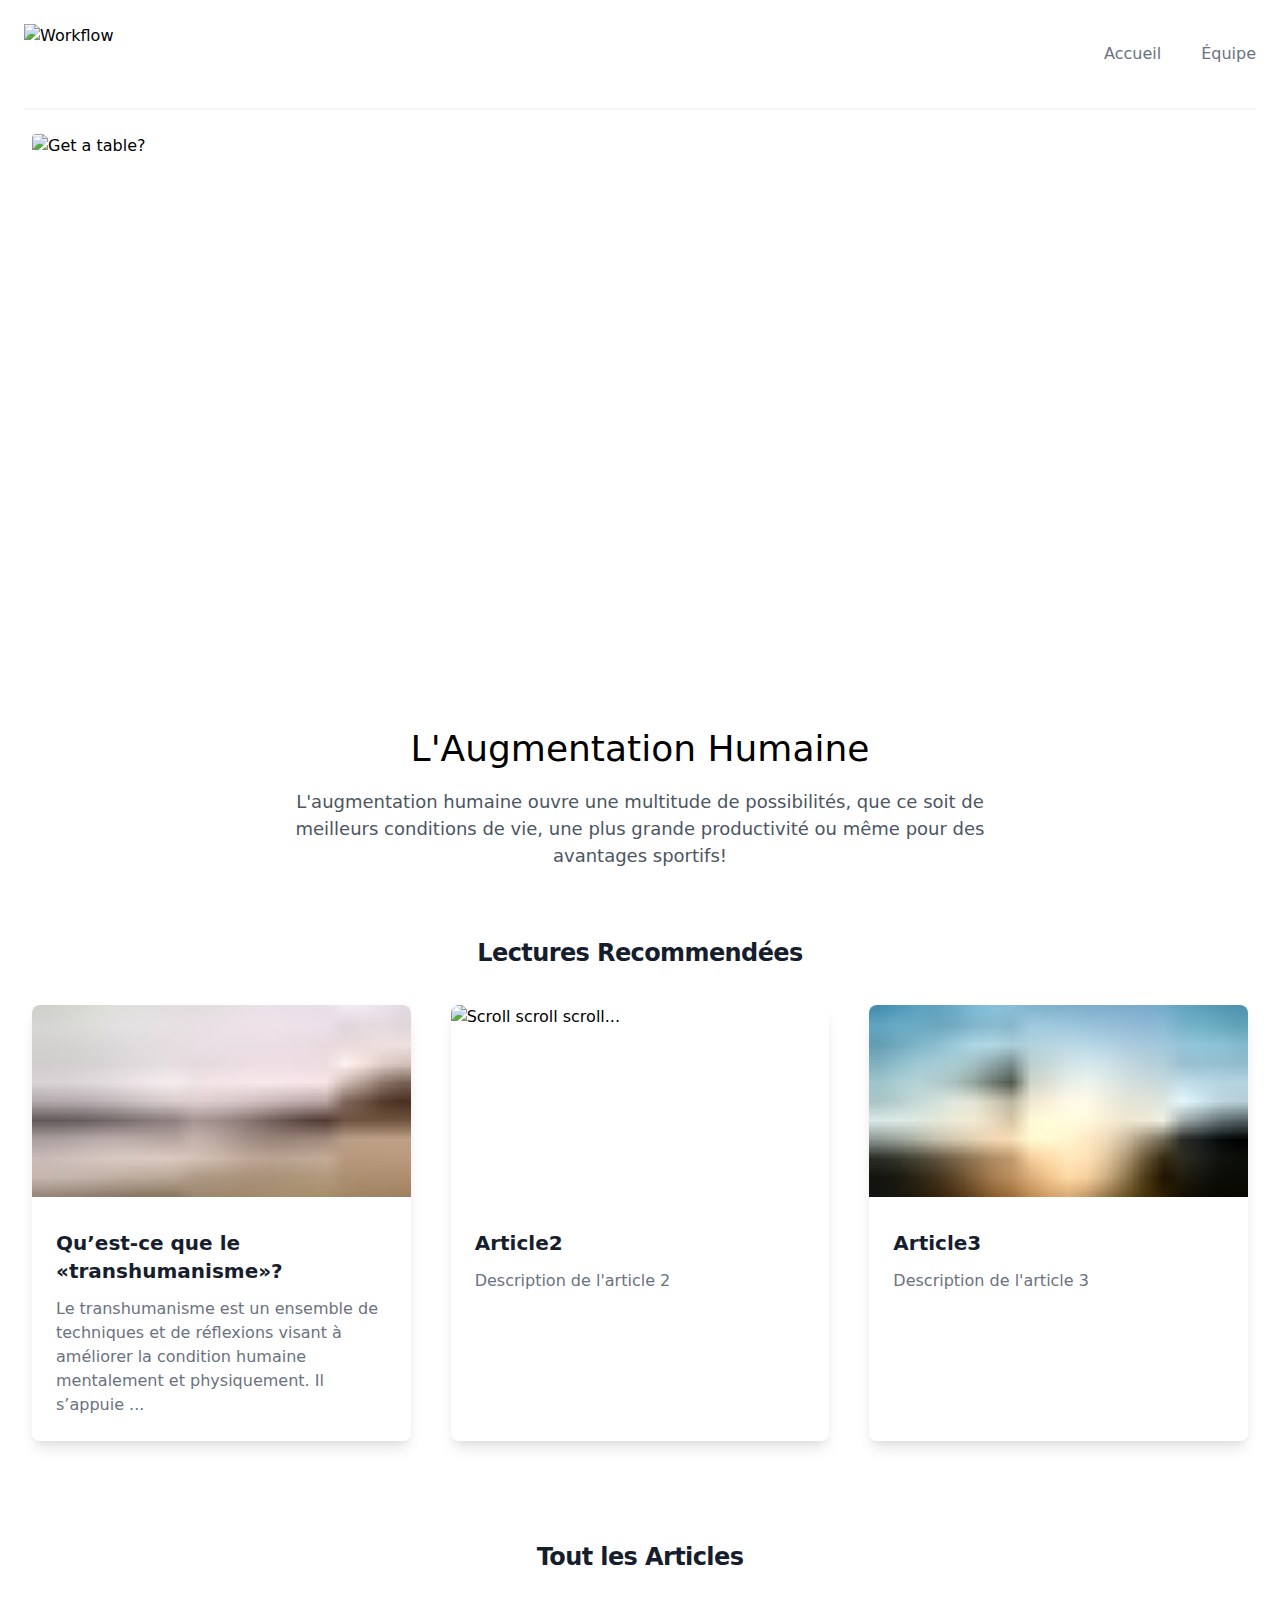
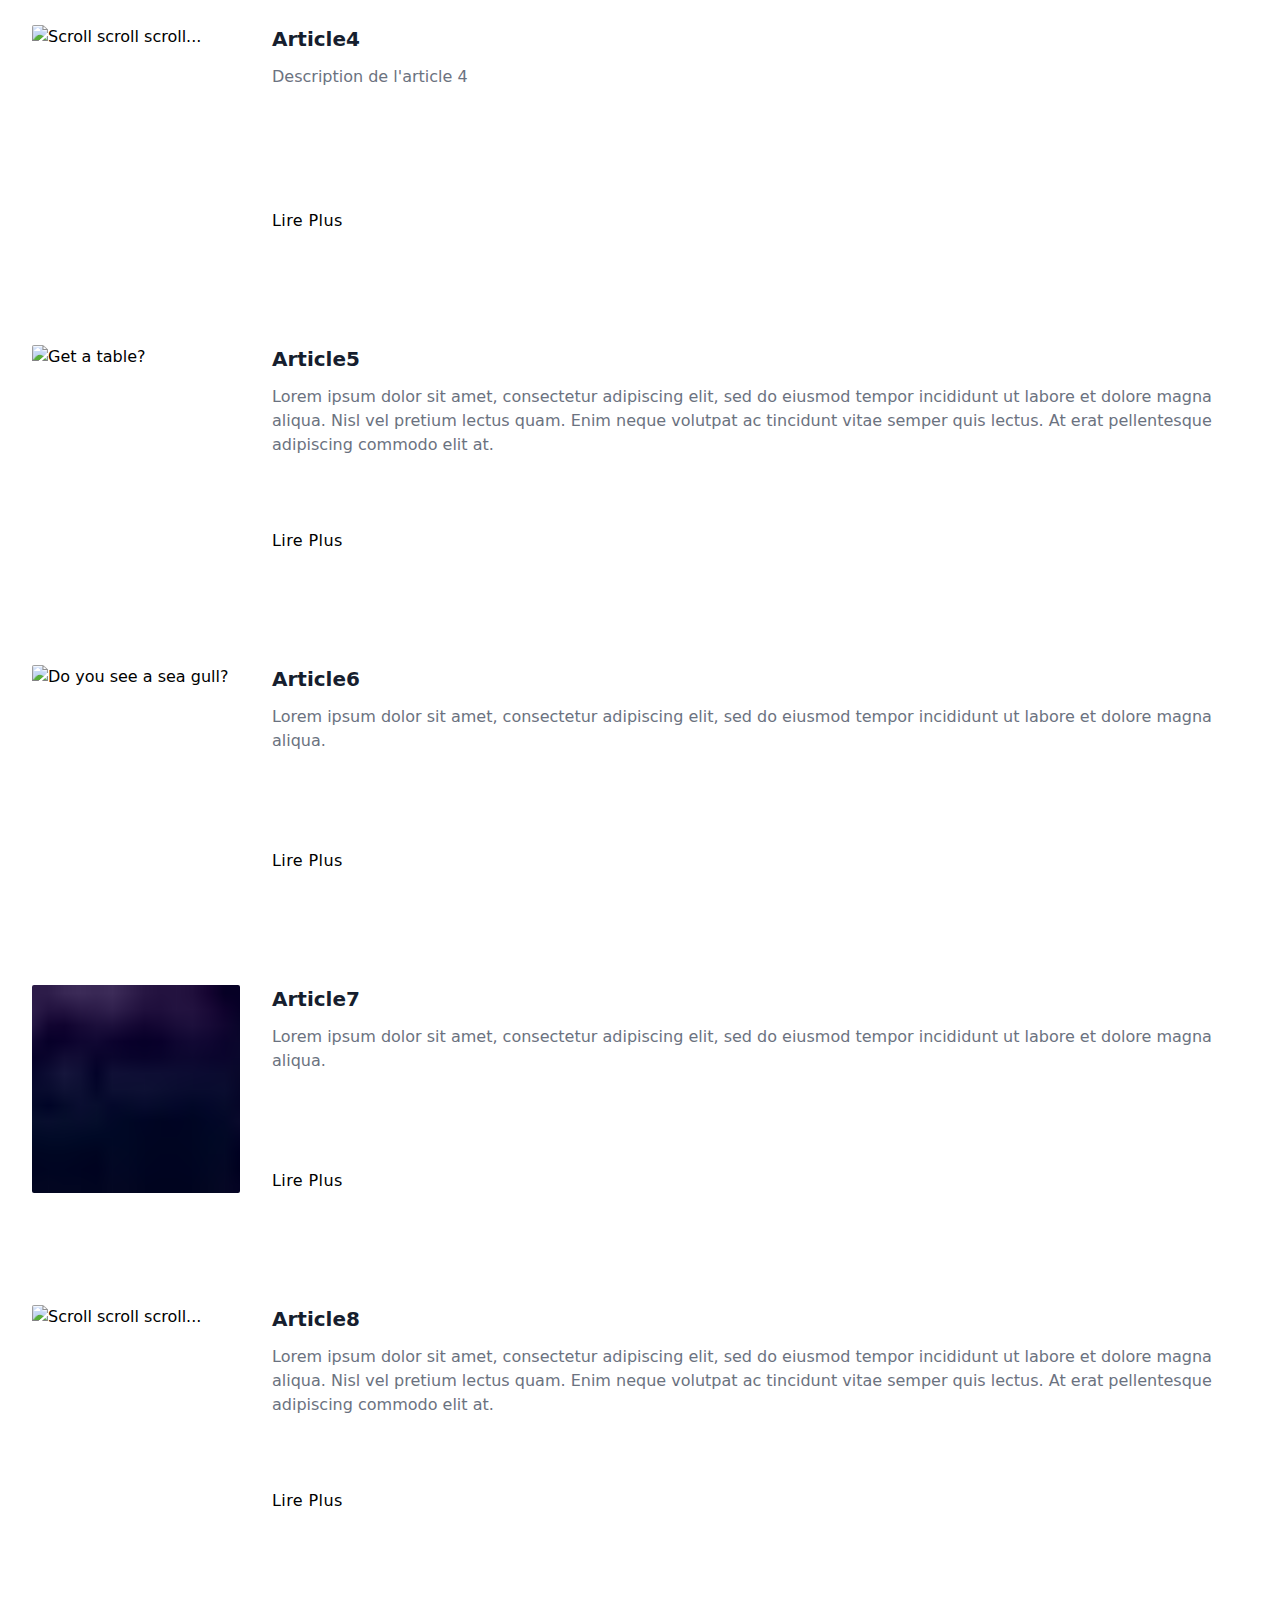
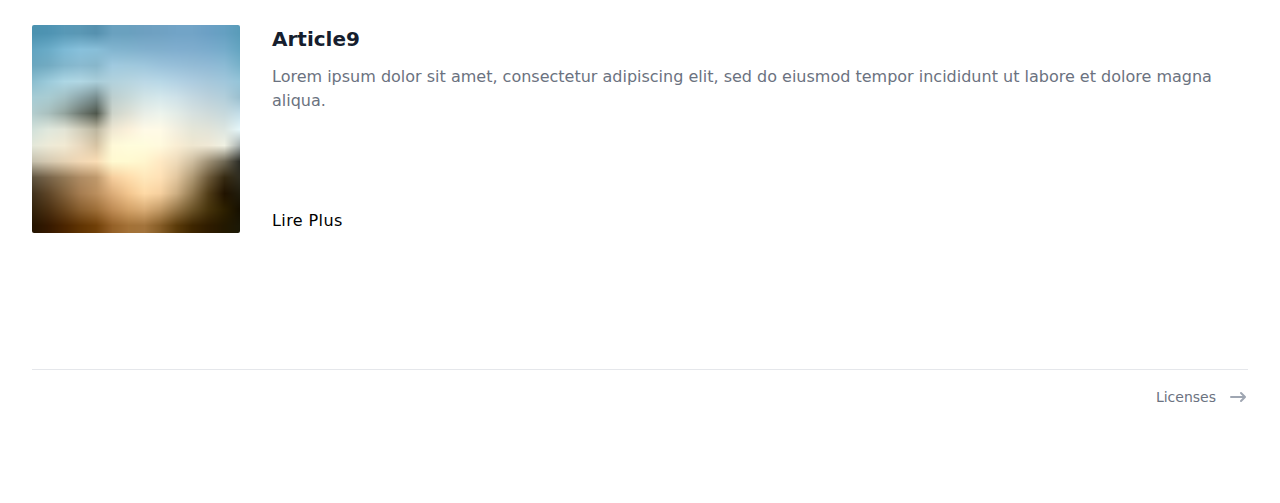
==== commit 8292bfd8: "desc-a1" ====
--- a/index.html
+++ b/index.html
@@ -6566,7 +6566,7 @@
 									</div>
 									<div class="flex-1 bg-white p-6 flex flex-col justify-between">
 										<div class="flex-1">
-											<a href="/blog/boost-your-converstion-rate" class="block"><h3 class="mt-2 text-xl leading-7 font-semibold text-gray-900">Article1</h3><p class="mt-3 text-base leading-6 text-gray-500"> Description de l'article 1</p></a></div>
+											<a href="/blog/boost-your-converstion-rate" class="block"><h3 class="mt-2 text-xl leading-7 font-semibold text-gray-900">Qu’est-ce que le «transhumanisme»?</h3><p class="mt-3 text-base leading-6 text-gray-500"> Le transhumanisme est un ensemble de techniques et de réflexions visant à améliorer la condition humaine mentalement et physiquement. Il s’appuie ...</p></a></div>
 									</div>
 								</div>
 								<div class="flex flex-col rounded-lg shadow-lg overflow-hidden">
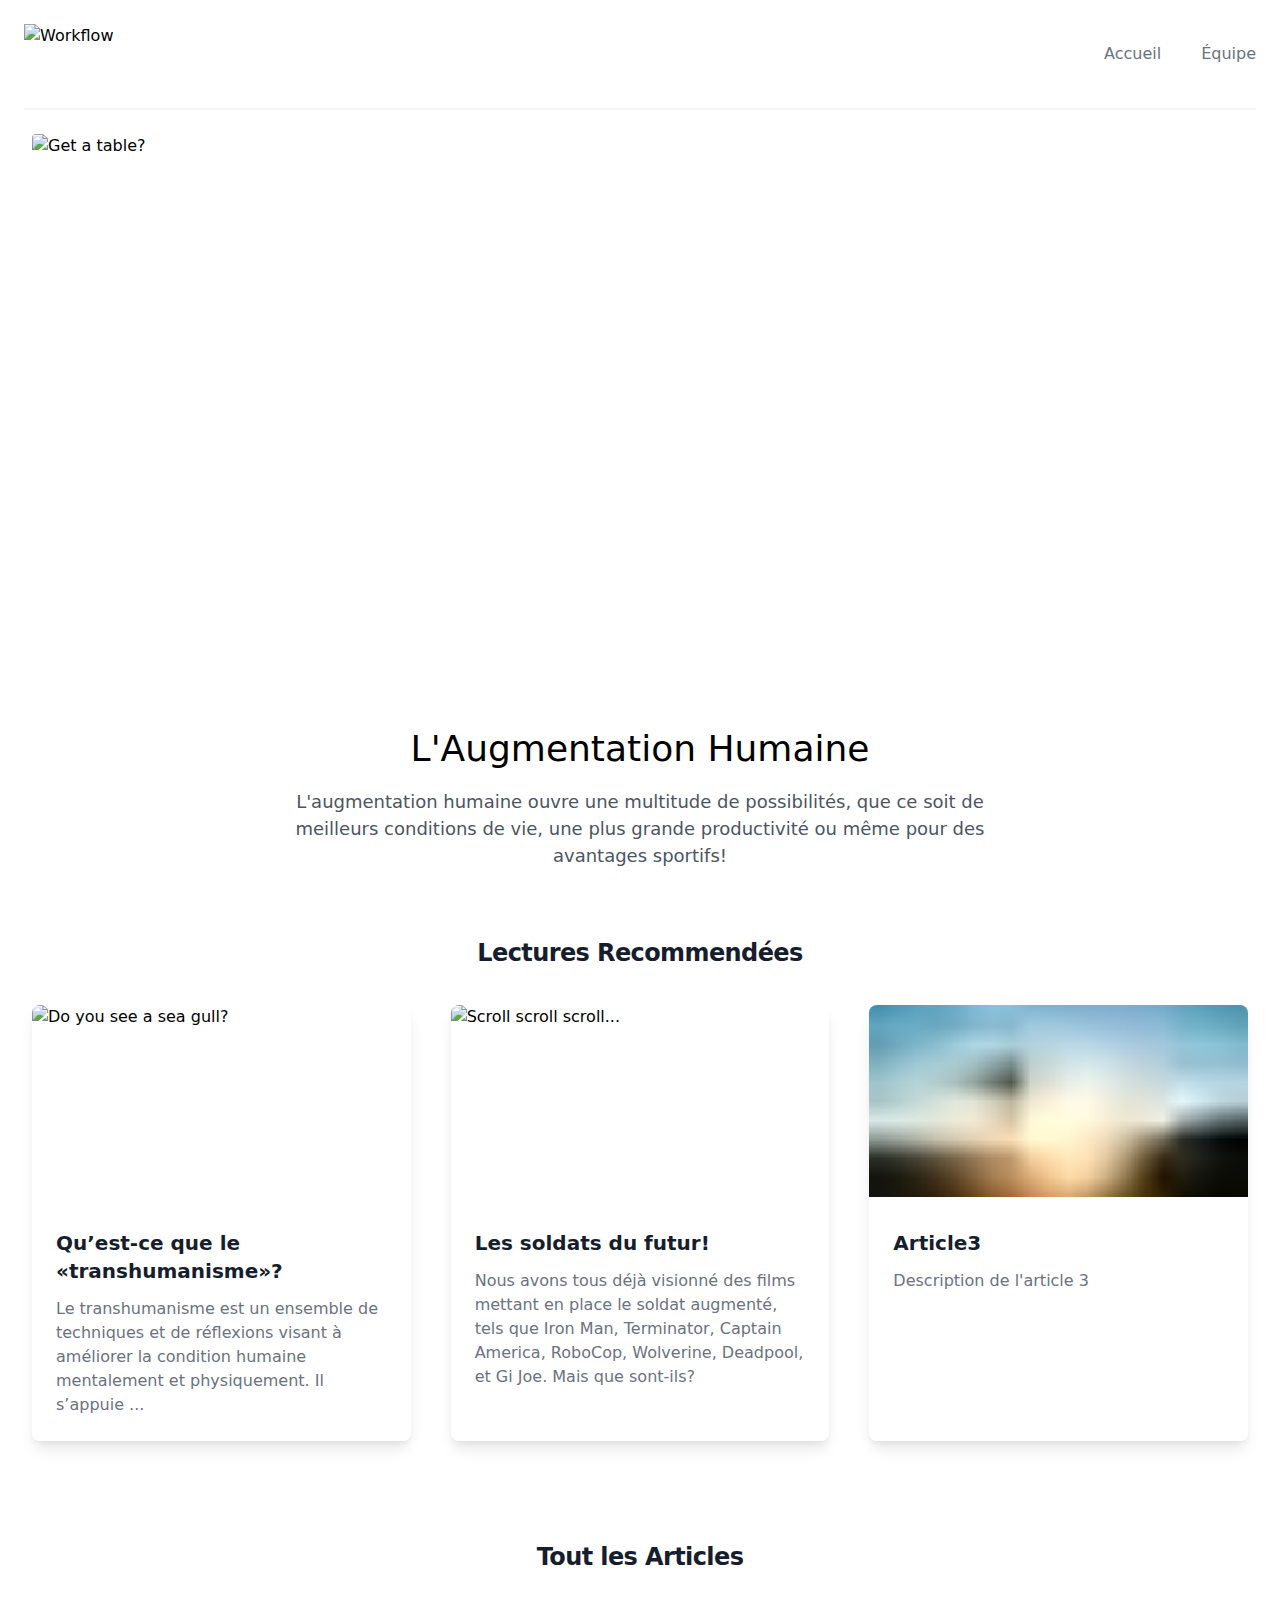
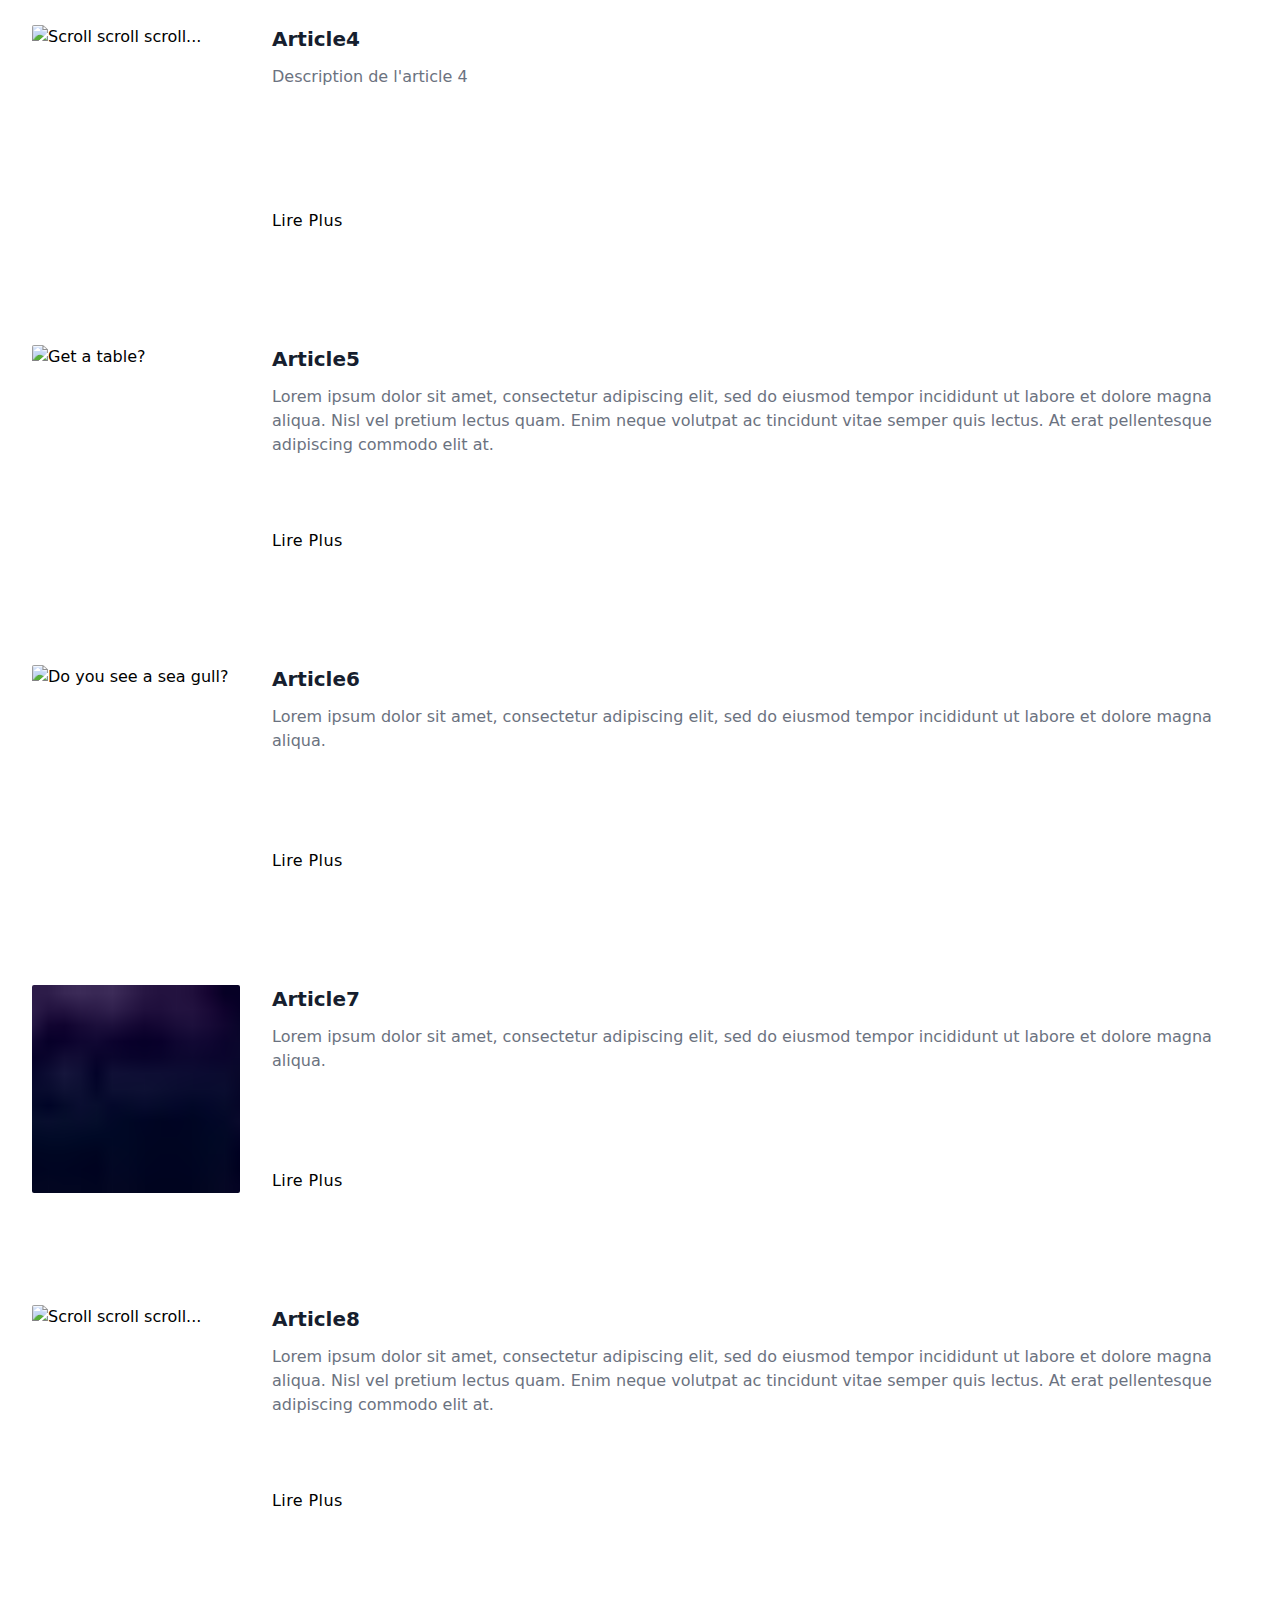
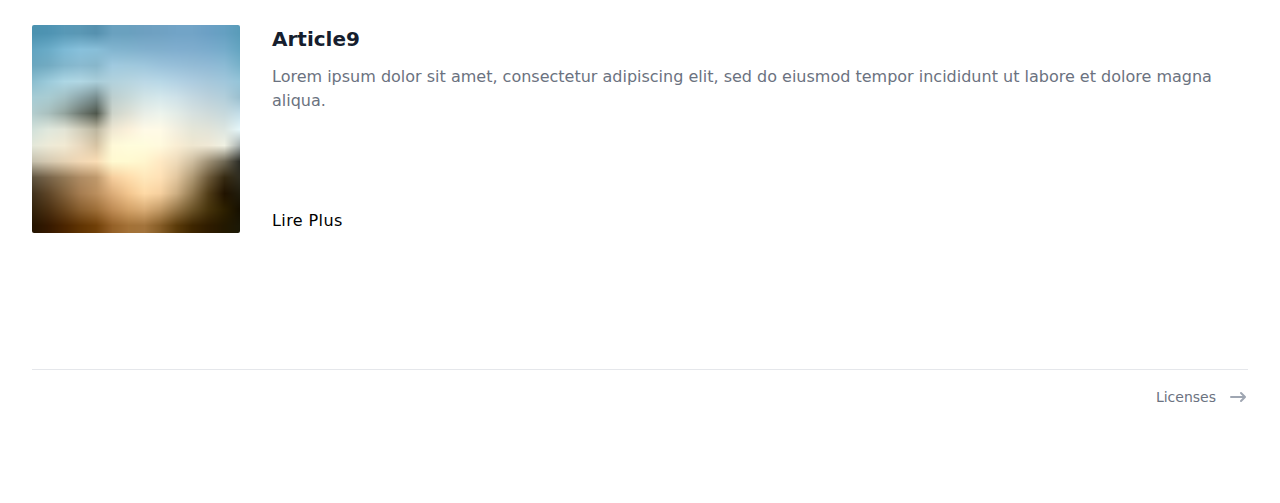
==== commit c7de2e23: "article-2-desc" ====
--- a/index.html
+++ b/index.html
@@ -6549,7 +6549,7 @@
 									<div class="flex-shrink-0">
 										<a href="/blog/boost-your-converstion-rate">
 											<div class="h-48 w-full object-cover gatsby-image-wrapper" style="position:relative;overflow:hidden">
-												<div aria-hidden="true" style="width:100%;padding-bottom:66.33333333333333%"></div><img aria-hidden="true" src="[data-uri]" alt="Do you see a sea gull?" style="position:absolute;top:0;left:0;width:100%;height:100%;object-fit:cover;object-position:center;opacity:1;transition-delay:500ms" />
+												<div aria-hidden="true" style="width:100%;padding-bottom:66.33333333333333%"></div><img aria-hidden="true" src="https://i.ibb.co/xMDcDrk/pexels-photo-6153344.jpg" alt="Do you see a sea gull?" style="position:absolute;top:0;left:0;width:100%;height:100%;object-fit:cover;object-position:center;opacity:1;transition-delay:500ms" />
 												<noscript>
 													<picture>
 														<source type='image/webp' srcset="/static/523655d041e82b6f1f5115d8a36dea0b/6ef99/beach-seagull.webp 600w,
@@ -6559,7 +6559,7 @@
 /static/523655d041e82b6f1f5115d8a36dea0b/a6c62/beach-seagull.jpg 1200w,
 /static/523655d041e82b6f1f5115d8a36dea0b/5e5fc/beach-seagull.jpg 1355w" sizes="(max-width: 1355px) 100vw, 1355px" /><img loading="lazy" sizes="(max-width: 1355px) 100vw, 1355px" srcset="/static/523655d041e82b6f1f5115d8a36dea0b/39f27/beach-seagull.jpg 600w,
 /static/523655d041e82b6f1f5115d8a36dea0b/a6c62/beach-seagull.jpg 1200w,
-/static/523655d041e82b6f1f5115d8a36dea0b/5e5fc/beach-seagull.jpg 1355w" src="/static/523655d041e82b6f1f5115d8a36dea0b/5e5fc/beach-seagull.jpg" alt="Do you see a sea gull?" style="position:absolute;top:0;left:0;opacity:1;width:100%;height:100%;object-fit:cover;object-position:center" /></picture>
+/static/523655d041e82b6f1f5115d8a36dea0b/5e5fc/beach-seagull.jpg 1355w" src="https://ibb.co/4j7D70q" alt="Do you see a sea gull?" style="position:absolute;top:0;left:0;opacity:1;width:100%;height:100%;object-fit:cover;object-position:center" /></picture>
 												</noscript>
 											</div>
 										</a>
@@ -6573,7 +6573,7 @@
 									<div class="flex-shrink-0">
 										<a href="/blog/do-these-things-in-a-recession">
 											<div class="h-48 w-full object-cover gatsby-image-wrapper" style="position:relative;overflow:hidden">
-												<div aria-hidden="true" style="width:100%;padding-bottom:66.66666666666667%"></div><img aria-hidden="true" src="https://images.unsplash.com/photo-1581090464777-f3220bbe1b8b?ixlib=rb-1.2.1&ixid=MnwxMjA3fDB8MHxwaG90by1wYWdlfHx8fGVufDB8fHx8&auto=format&fit=crop&w=1000&q=80" alt="Scroll scroll scroll..." style="position:absolute;top:0;left:0;width:100%;height:100%;object-fit:cover;object-position:center;opacity:1;transition-delay:500ms" />
+												<div aria-hidden="true" style="width:100%;padding-bottom:66.66666666666667%"></div><img aria-hidden="true" src="https://i.ibb.co/7kxqtvR/rrtrtrtr.jpg" alt="Scroll scroll scroll..." style="position:absolute;top:0;left:0;width:100%;height:100%;object-fit:cover;object-position:center;opacity:1;transition-delay:500ms" />
 												<noscript>
 													<picture>
 														<source type='image/webp' srcset="/static/f90a5420e916941155480720889a909c/6ef99/girl-on-phone.webp 600w,
@@ -6590,7 +6590,7 @@
 									</div>
 									<div class="flex-1 bg-white p-6 flex flex-col justify-between">
 										<div class="flex-1">
-											<a href="/blog/do-these-things-in-a-recession" class="block"><h3 class="mt-2 text-xl leading-7 font-semibold text-gray-900">Article2</h3><p class="mt-3 text-base leading-6 text-gray-500">Description de l'article 2</p></a></div>
+											<a href="/blog/do-these-things-in-a-recession" class="block"><h3 class="mt-2 text-xl leading-7 font-semibold text-gray-900">Les soldats du futur!</h3><p class="mt-3 text-base leading-6 text-gray-500">Nous avons tous déjà visionné des films mettant en place le soldat augmenté, tels que Iron Man, Terminator, Captain America, RoboCop, Wolverine, Deadpool, et Gi Joe. Mais que sont-ils?</p></a></div>
 									</div>
 								</div>
 								<div class="flex flex-col rounded-lg shadow-lg overflow-hidden">
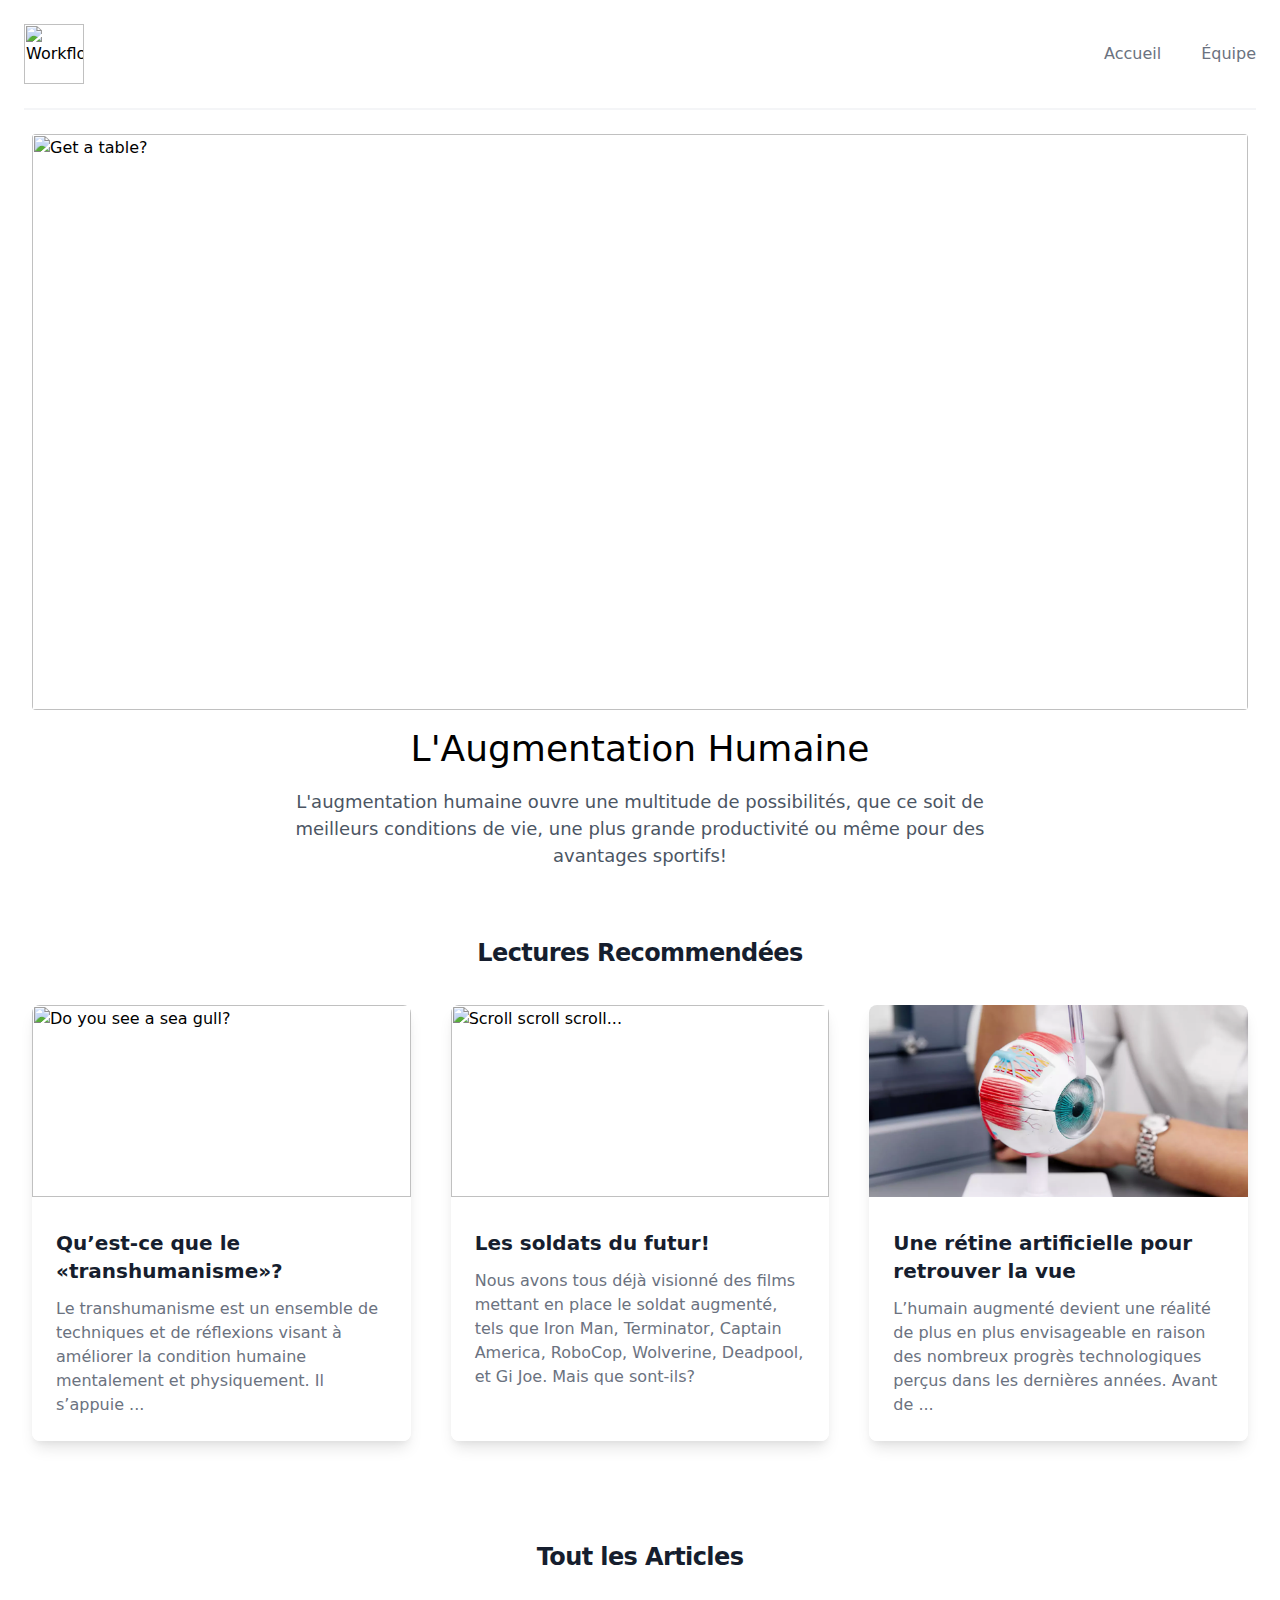
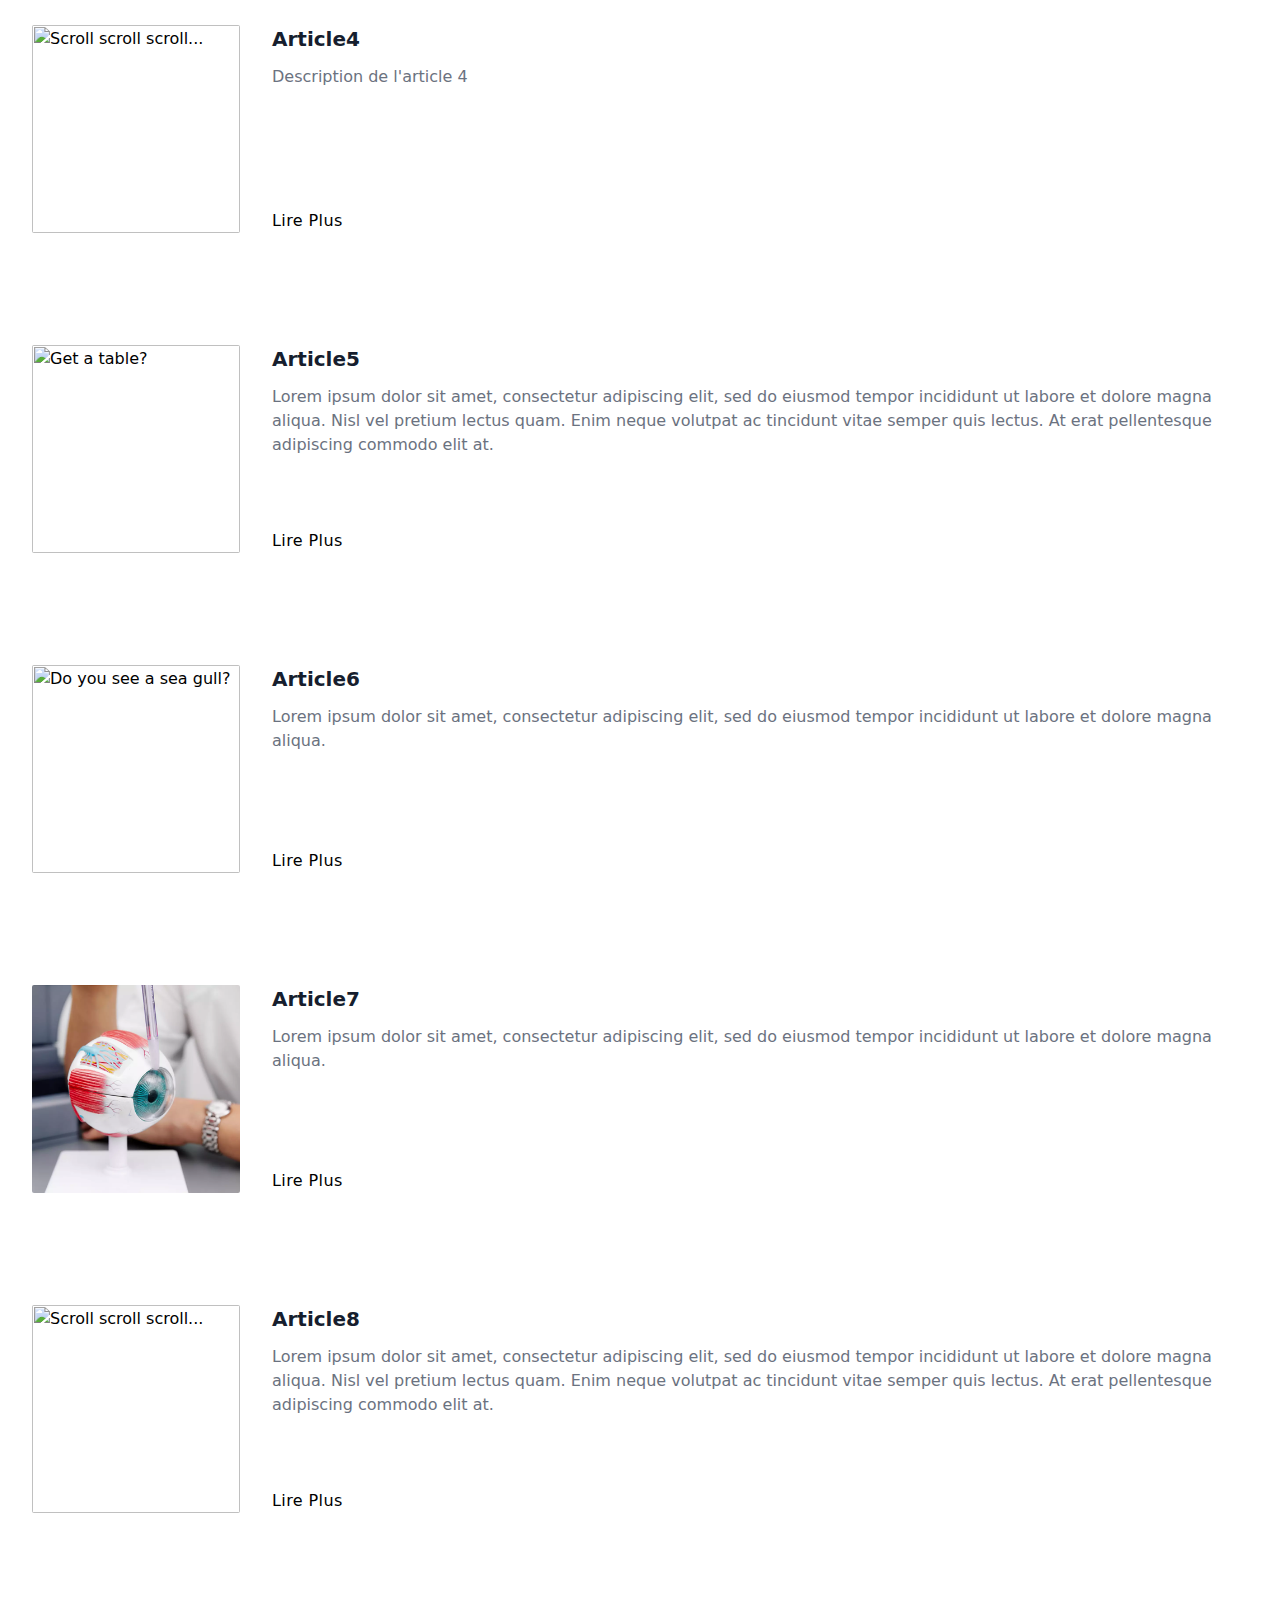
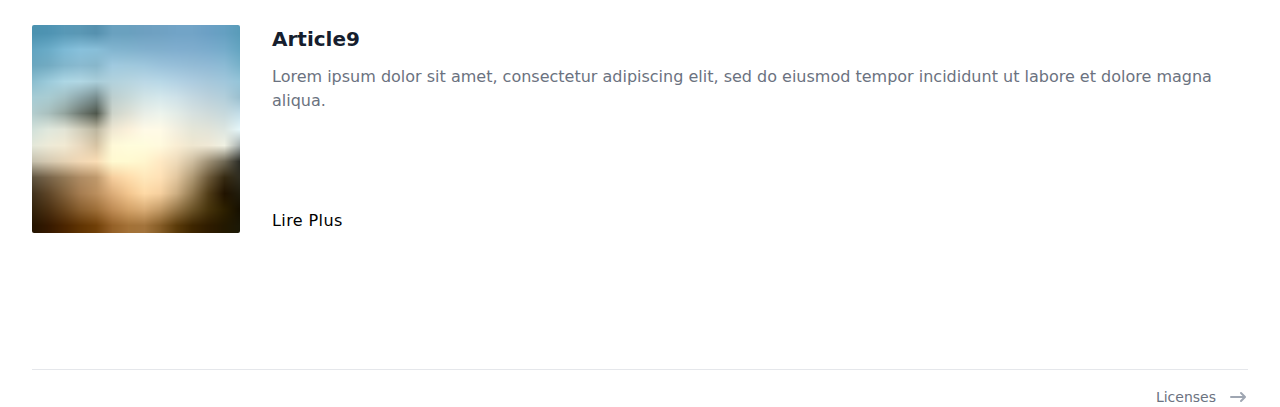
==== commit 7ed51977: "revamp" ====
--- a/index.html
+++ b/index.html
@@ -1,6533 +1,41 @@
-<!DOCTYPE html>
 <html lang="en">
 
 <head>
-	<meta charSet="utf-8" />
-	<meta http-equiv="x-ua-compatible" content="ie=edge" />
-	<meta name="viewport" content="width=device-width, initial-scale=1, shrink-to-fit=no" />
-	<style data-href="/styles.09f2e63fd65ae348b25b.css">
-	/*! normalize.css v8.0.1 | MIT License | github.com/necolas/normalize.css */
-	
-	html {
-		line-height: 1.15;
-		-webkit-text-size-adjust: 100%
-	}
-	
-	body {
-		margin: 0
-	}
-	
-	main {
-		display: block
-	}
-	
-	h1 {
-		font-size: 2em;
-		margin: .67em 0
-	}
-	
-	hr {
-		box-sizing: content-box;
-		height: 0;
-		overflow: visible
-	}
-	
-	pre {
-		font-family: monospace, monospace;
-		font-size: 1em
-	}
-	
-	a {
-		background-color: transparent
-	}
-	
-	abbr[title] {
-		border-bottom: none;
-		text-decoration: underline;
-		-webkit-text-decoration: underline dotted;
-		text-decoration: underline dotted
-	}
-	
-	b,
-	strong {
-		font-weight: bolder
-	}
-	
-	code,
-	kbd,
-	samp {
-		font-family: monospace, monospace;
-		font-size: 1em
-	}
-	
-	small {
-		font-size: 80%
-	}
-	
-	sub,
-	sup {
-		font-size: 75%;
-		line-height: 0;
-		position: relative;
-		vertical-align: baseline
-	}
-	
-	sub {
-		bottom: -.25em
-	}
-	
-	sup {
-		top: -.5em
-	}
-	
-	img {
-		border-style: none
-	}
-	
-	button,
-	input,
-	optgroup,
-	select,
-	textarea {
-		font-family: inherit;
-		font-size: 100%;
-		line-height: 1.15;
-		margin: 0
-	}
-	
-	button,
-	input {
-		overflow: visible
-	}
-	
-	button,
-	select {
-		text-transform: none
-	}
-	
-	[type=button],
-	[type=reset],
-	[type=submit],
-	button {
-		-webkit-appearance: button
-	}
-	
-	[type=button]::-moz-focus-inner,
-	[type=reset]::-moz-focus-inner,
-	[type=submit]::-moz-focus-inner,
-	button::-moz-focus-inner {
-		border-style: none;
-		padding: 0
-	}
-	
-	[type=button]:-moz-focusring,
-	[type=reset]:-moz-focusring,
-	[type=submit]:-moz-focusring,
-	button:-moz-focusring {
-		outline: 1px dotted ButtonText
-	}
-	
-	fieldset {
-		padding: .35em .75em .625em
-	}
-	
-	legend {
-		box-sizing: border-box;
-		color: inherit;
-		display: table;
-		max-width: 100%;
-		padding: 0;
-		white-space: normal
-	}
-	
-	progress {
-		vertical-align: baseline
-	}
-	
-	textarea {
-		overflow: auto
-	}
-	
-	[type=checkbox],
-	[type=radio] {
-		box-sizing: border-box;
-		padding: 0
-	}
-	
-	[type=number]::-webkit-inner-spin-button,
-	[type=number]::-webkit-outer-spin-button {
-		height: auto
-	}
-	
-	[type=search] {
-		-webkit-appearance: textfield;
-		outline-offset: -2px
-	}
-	
-	[type=search]::-webkit-search-decoration {
-		-webkit-appearance: none
-	}
-	
-	::-webkit-file-upload-button {
-		-webkit-appearance: button;
-		font: inherit
-	}
-	
-	details {
-		display: block
-	}
-	
-	summary {
-		display: list-item
-	}
-	
-	[hidden],
-	template {
-		display: none
-	}
-	
-	blockquote,
-	dd,
-	dl,
-	figure,
-	h1,
-	h2,
-	h3,
-	h4,
-	h5,
-	h6,
-	hr,
-	p,
-	pre {
-		margin: 0
-	}
-	
-	button {
-		background-color: transparent;
-		background-image: none
-	}
-	
-	button:focus {
-		outline: 1px dotted;
-		outline: 5px auto -webkit-focus-ring-color
-	}
-	
-	fieldset,
-	ol,
-	ul {
-		margin: 0;
-		padding: 0
-	}
-	
-	ol,
-	ul {
-		list-style: none
-	}
-	
-	html {
-		font-family: Inter var, system-ui, -apple-system, BlinkMacSystemFont, Segoe UI, Roboto, Helvetica Neue, Arial, Noto Sans, sans-serif, Apple Color Emoji, Segoe UI Emoji, Segoe UI Symbol, Noto Color Emoji;
-		line-height: 1.5
-	}
-	
-	*,
-	:after,
-	:before {
-		box-sizing: border-box;
-		border: 0 solid #d2d6dc
-	}
-	
-	hr {
-		border-top-width: 1px
-	}
-	
-	img {
-		border-style: solid
-	}
-	
-	textarea {
-		resize: vertical
-	}
-	
-	input:-ms-input-placeholder,
-	textarea:-ms-input-placeholder {
-		color: #a0aec0
-	}
-	
-	input::-ms-input-placeholder,
-	textarea::-ms-input-placeholder {
-		color: #a0aec0
-	}
-	
-	input::-webkit-input-placeholder,
-	textarea::-webkit-input-placeholder {
-		color: #a0aec0
-	}
-	
-	input::placeholder,
-	textarea::placeholder {
-		color: #a0aec0
-	}
-	
-	[role=button],
-	button {
-		cursor: pointer
-	}
-	
-	table {
-		border-collapse: collapse
-	}
-	
-	h1,
-	h2,
-	h3,
-	h4,
-	h5,
-	h6 {
-		font-size: inherit;
-		font-weight: inherit
-	}
-	
-	a {
-		color: inherit;
-		text-decoration: inherit
-	}
-	
-	button,
-	input,
-	optgroup,
-	select,
-	textarea {
-		padding: 0;
-		line-height: inherit;
-		color: inherit
-	}
-	
-	code,
-	kbd,
-	pre,
-	samp {
-		font-family: Menlo, Monaco, Consolas, Liberation Mono, Courier New, monospace
-	}
-	
-	audio,
-	canvas,
-	embed,
-	iframe,
-	img,
-	object,
-	svg,
-	video {
-		display: block;
-	}
-	
-	img,
-	video {
-		max-width: 100%;
-		height: auto
-	}
-	
-	.container {
-		width: 100%
-	}
-	
-	@media (min-width:640px) {
-		.container {
-			max-width: 640px
-		}
-	}
-	
-	@media (min-width:768px) {
-		.container {
-			max-width: 768px
-		}
-	}
-	
-	@media (min-width:1024px) {
-		.container {
-			max-width: 1024px
-		}
-	}
-	
-	@media (min-width:1280px) {
-		.container {
-			max-width: 1280px
-		}
-	}
-	
-	.form-input {
-		-webkit-appearance: none;
-		-moz-appearance: none;
-		appearance: none;
-		background-color: #fff;
-		border-color: #d2d6dc;
-		border-width: 1px;
-		border-radius: .375rem;
-		padding: .5rem .75rem;
-		font-size: 1rem;
-		line-height: 1.5
-	}
-	
-	.form-input:-ms-input-placeholder {
-		color: #9fa6b2;
-		opacity: 1
-	}
-	
-	.form-input::-ms-input-placeholder {
-		color: #9fa6b2;
-		opacity: 1
-	}
-	
-	.form-input::-webkit-input-placeholder {
-		color: #9fa6b2;
-		opacity: 1
-	}
-	
-	.form-input::placeholder {
-		color: #9fa6b2;
-		opacity: 1
-	}
-	
-	.form-input:focus {
-		outline: none;
-		box-shadow: 0 0 0 3px rgba(164, 202, 254, .45);
-		border-color: #a4cafe
-	}
-	
-	.form-textarea {
-		-webkit-appearance: none;
-		-moz-appearance: none;
-		appearance: none;
-		background-color: #fff;
-		border-color: #d2d6dc;
-		border-width: 1px;
-		border-radius: .375rem;
-		padding: .5rem .75rem;
-		font-size: 1rem;
-		line-height: 1.5
-	}
-	
-	.form-textarea:-ms-input-placeholder {
-		color: #9fa6b2;
-		opacity: 1
-	}
-	
-	.form-textarea::-ms-input-placeholder {
-		color: #9fa6b2;
-		opacity: 1
-	}
-	
-	.form-textarea::-webkit-input-placeholder {
-		color: #9fa6b2;
-		opacity: 1
-	}
-	
-	.form-textarea::placeholder {
-		color: #9fa6b2;
-		opacity: 1
-	}
-	
-	.form-textarea:focus {
-		outline: none;
-		box-shadow: 0 0 0 3px rgba(164, 202, 254, .45);
-		border-color: #a4cafe
-	}
-	
-	.form-multiselect {
-		-webkit-appearance: none;
-		-moz-appearance: none;
-		appearance: none;
-		background-color: #fff;
-		border-color: #d2d6dc;
-		border-width: 1px;
-		border-radius: .375rem;
-		padding: .5rem .75rem;
-		font-size: 1rem;
-		line-height: 1.5
-	}
-	
-	.form-multiselect:focus {
-		outline: none;
-		box-shadow: 0 0 0 3px rgba(164, 202, 254, .45);
-		border-color: #a4cafe
-	}
-	
-	.form-select {
-		background-image: url("data:image/svg+xml;charset=utf-8,%3Csvg xmlns='http://www.w3.org/2000/svg' viewBox='0 0 20 20' fill='none'%3E%3Cpath d='M7 7l3-3 3 3m0 6l-3 3-3-3' stroke='%239fa6b2' stroke-width='1.5' stroke-linecap='round' stroke-linejoin='round'/%3E%3C/svg%3E");
-		-webkit-appearance: none;
-		-moz-appearance: none;
-		appearance: none;
-		-webkit-print-color-adjust: exact;
-		color-adjust: exact;
-		background-repeat: no-repeat;
-		background-color: #fff;
-		border-color: #d2d6dc;
-		border-width: 1px;
-		border-radius: .375rem;
-		padding: .5rem 2.5rem .5rem .75rem;
-		font-size: 1rem;
-		line-height: 1.5;
-		background-position: right .5rem center;
-		background-size: 1.5em 1.5em
-	}
-	
-	.form-select::-ms-expand {
-		color: #9fa6b2;
-		border: none
-	}
-	
-	@media not print {
-		.form-select::-ms-expand {
-			display: none
-		}
-	}
-	
-	@media print and (-ms-high-contrast:active),
-	print and (-ms-high-contrast:none) {
-		.form-select {
-			padding-right: .75rem
-		}
-	}
-	
-	.form-select:focus {
-		outline: none;
-		box-shadow: 0 0 0 3px rgba(164, 202, 254, .45);
-		border-color: #a4cafe
-	}
-	
-	.form-checkbox:checked {
-		background-image: url("data:image/svg+xml;charset=utf-8,%3Csvg viewBox='0 0 16 16' fill='white' xmlns='http://www.w3.org/2000/svg'%3E%3Cpath d='M5.707 7.293a1 1 0 0 0-1.414 1.414l2 2a1 1 0 0 0 1.414 0l4-4a1 1 0 0 0-1.414-1.414L7 8.586 5.707 7.293z'/%3E%3C/svg%3E");
-		border-color: transparent;
-		background-color: currentColor;
-		background-size: 100% 100%;
-		background-position: 50%;
-		background-repeat: no-repeat
-	}
-	
-	@media not print {
-		.form-checkbox::-ms-check {
-			border-width: 1px;
-			color: transparent;
-			background: inherit;
-			border-color: inherit;
-			border-radius: inherit
-		}
-	}
-	
-	.form-checkbox {
-		-webkit-appearance: none;
-		-moz-appearance: none;
-		appearance: none;
-		-webkit-print-color-adjust: exact;
-		color-adjust: exact;
-		display: inline-block;
-		vertical-align: middle;
-		background-origin: border-box;
-		-webkit-user-select: none;
-		-moz-user-select: none;
-		-ms-user-select: none;
-		user-select: none;
-		flex-shrink: 0;
-		height: 1rem;
-		width: 1rem;
-		color: #3f83f8;
-		background-color: #fff;
-		border-color: #d2d6dc;
-		border-width: 1px;
-		border-radius: .25rem
-	}
-	
-	.form-checkbox:focus {
-		outline: none;
-		box-shadow: 0 0 0 3px rgba(164, 202, 254, .45);
-		border-color: #a4cafe
-	}
-	
-	.form-checkbox:checked:focus,
-	.form-radio:checked {
-		border-color: transparent
-	}
-	
-	.form-radio:checked {
-		background-image: url("data:image/svg+xml;charset=utf-8,%3Csvg viewBox='0 0 16 16' fill='white' xmlns='http://www.w3.org/2000/svg'%3E%3Ccircle cx='8' cy='8' r='3'/%3E%3C/svg%3E");
-		background-color: currentColor;
-		background-size: 100% 100%;
-		background-position: 50%;
-		background-repeat: no-repeat
-	}
-	
-	@media not print {
-		.form-radio::-ms-check {
-			border-width: 1px;
-			color: transparent;
-			background: inherit;
-			border-color: inherit;
-			border-radius: inherit
-		}
-	}
-	
-	.form-radio {
-		-webkit-appearance: none;
-		-moz-appearance: none;
-		appearance: none;
-		-webkit-print-color-adjust: exact;
-		color-adjust: exact;
-		display: inline-block;
-		vertical-align: middle;
-		background-origin: border-box;
-		-webkit-user-select: none;
-		-moz-user-select: none;
-		-ms-user-select: none;
-		user-select: none;
-		flex-shrink: 0;
-		border-radius: 100%;
-		height: 1rem;
-		width: 1rem;
-		color: #3f83f8;
-		background-color: #fff;
-		border-color: #d2d6dc;
-		border-width: 1px
-	}
-	
-	.form-radio:focus {
-		outline: none;
-		box-shadow: 0 0 0 3px rgba(164, 202, 254, .45);
-		border-color: #a4cafe
-	}
-	
-	.form-radio:checked:focus {
-		border-color: transparent
-	}
-	
-	.prose {
-		color: #374151;
-		max-width: 65ch
-	}
-	
-	.prose [class~=lead] {
-		color: #4b5563;
-		font-size: 1.25em;
-		line-height: 1.6;
-		margin-top: 1.2em;
-		margin-bottom: 1.2em
-	}
-	
-	.prose a {
-		color: #5850ec;
-		text-decoration: none;
-		font-weight: 600
-	}
-	
-	.prose strong {
-		color: #161e2e;
-		font-weight: 600
-	}
-	
-	.prose ol {
-		counter-reset: list-counter;
-		margin-top: 1.25em;
-		margin-bottom: 1.25em
-	}
-	
-	.prose ol>li {
-		position: relative;
-		counter-increment: list-counter;
-		padding-left: 1.75em
-	}
-	
-	.prose ol>li:before {
-		content: counter(list-counter) ".";
-		position: absolute;
-		font-weight: 400;
-		color: #6b7280
-	}
-	
-	.prose ul>li {
-		position: relative;
-		padding-left: 1.75em
-	}
-	
-	.prose ul>li:before {
-		content: "";
-		position: absolute;
-		background-color: #d2d6dc;
-		border-radius: 50%;
-		width: .375em;
-		height: .375em;
-		top: .6875em;
-		left: .25em
-	}
-	
-	.prose hr {
-		border-color: #e5e7eb;
-		border-top-width: 1px;
-		margin-top: 3em;
-		margin-bottom: 3em
-	}
-	
-	.prose blockquote {
-		font-weight: 500;
-		font-style: italic;
-		color: #161e2e;
-		border-left-width: .25rem;
-		border-left-color: #e5e7eb;
-		quotes: "\201C""\201D""\2018""\2019";
-		margin-top: 1.6em;
-		margin-bottom: 1.6em;
-		padding-left: 1em
-	}
-	
-	.prose blockquote p:first-of-type:before {
-		content: open-quote
-	}
-	
-	.prose blockquote p:last-of-type:after {
-		content: close-quote
-	}
-	
-	.prose h1 {
-		color: #1a202c;
-		font-weight: 800;
-		font-size: 2.25em;
-		margin-top: 0;
-		margin-bottom: .8888889em;
-		line-height: 1.1111111
-	}
-	
-	.prose h2 {
-		color: #1a202c;
-		font-weight: 700;
-		font-size: 1.5em;
-		margin-top: 2em;
-		margin-bottom: 1em;
-		line-height: 1.3333333
-	}
-	
-	.prose h3 {
-		font-size: 1.25em;
-		margin-top: 1.6em;
-		margin-bottom: .6em;
-		line-height: 1.6
-	}
-	
-	.prose h3,
-	.prose h4 {
-		color: #1a202c;
-		font-weight: 600
-	}
-	
-	.prose h4 {
-		margin-top: 1.5em;
-		margin-bottom: .5em;
-		line-height: 1.5
-	}
-	
-	.prose figure figcaption {
-		color: #6b7280;
-		font-size: .875em;
-		line-height: 1.4285714;
-		margin-top: .8571429em
-	}
-	
-	.prose code {
-		color: #161e2e;
-		font-weight: 600;
-		font-size: .875em
-	}
-	
-	.prose code:after,
-	.prose code:before {
-		content: "`"
-	}
-	
-	.prose pre {
-		color: #e5e7eb;
-		background-color: #252f3f;
-		overflow-x: auto;
-		font-size: .875em;
-		line-height: 1.7142857;
-		margin-top: 1.7142857em;
-		margin-bottom: 1.7142857em;
-		border-radius: .375rem;
-		padding: .8571429em 1.1428571em
-	}
-	
-	.prose pre code {
-		background-color: transparent;
-		border-width: 0;
-		border-radius: 0;
-		padding: 0;
-		font-weight: 400;
-		color: inherit;
-		font-size: inherit;
-		font-family: inherit;
-		line-height: inherit
-	}
-	
-	.prose pre code:after,
-	.prose pre code:before {
-		content: ""
-	}
-	
-	.prose table {
-		width: 100%;
-		table-layout: auto;
-		text-align: left;
-		margin-top: 2em;
-		margin-bottom: 2em;
-		font-size: .875em;
-		line-height: 1.7142857
-	}
-	
-	.prose thead {
-		color: #161e2e;
-		font-weight: 600;
-		border-bottom-width: 1px;
-		border-bottom-color: #d2d6dc
-	}
-	
-	.prose thead th {
-		vertical-align: bottom;
-		padding-right: .5714286em;
-		padding-bottom: .5714286em;
-		padding-left: .5714286em
-	}
-	
-	.prose tbody tr {
-		border-bottom-width: 1px;
-		border-bottom-color: #e5e7eb
-	}
-	
-	.prose tbody tr:last-child {
-		border-bottom-width: 0
-	}
-	
-	.prose tbody td {
-		vertical-align: top;
-		padding: .5714286em
-	}
-	
-	.prose {
-		font-size: 1rem;
-		line-height: 1.75
-	}
-	
-	.prose p {
-		margin-top: 1.25em;
-		margin-bottom: 1.25em
-	}
-	
-	.prose figure,
-	.prose img,
-	.prose video {
-		margin-top: 2em;
-		margin-bottom: 2em
-	}
-	
-	.prose figure>* {
-		margin-top: 0;
-		margin-bottom: 0
-	}
-	
-	.prose h2 code {
-		font-size: .875em
-	}
-	
-	.prose h3 code {
-		font-size: .9em
-	}
-	
-	.prose ul {
-		margin-top: 1.25em;
-		margin-bottom: 1.25em
-	}
-	
-	.prose li {
-		margin-top: .5em;
-		margin-bottom: .5em
-	}
-	
-	.prose ol>li:before {
-		left: 0
-	}
-	
-	.prose>ul>li p {
-		margin-top: .75em;
-		margin-bottom: .75em
-	}
-	
-	.prose>ul>li>:first-child {
-		margin-top: 1.25em
-	}
-	
-	.prose>ul>li>:last-child {
-		margin-bottom: 1.25em
-	}
-	
-	.prose>ol>li>:first-child {
-		margin-top: 1.25em
-	}
-	
-	.prose>ol>li>:last-child {
-		margin-bottom: 1.25em
-	}
-	
-	.prose ol ol,
-	.prose ol ul,
-	.prose ul ol,
-	.prose ul ul {
-		margin-top: .75em;
-		margin-bottom: .75em
-	}
-	
-	.prose h2+*,
-	.prose h3+*,
-	.prose h4+*,
-	.prose hr+* {
-		margin-top: 0
-	}
-	
-	.prose thead th:first-child {
-		padding-left: 0
-	}
-	
-	.prose thead th:last-child {
-		padding-right: 0
-	}
-	
-	.prose tbody td:first-child {
-		padding-left: 0
-	}
-	
-	.prose tbody td:last-child {
-		padding-right: 0
-	}
-	
-	.prose>:first-child {
-		margin-top: 0
-	}
-	
-	.prose>:last-child {
-		margin-bottom: 0
-	}
-	
-	.prose h1,
-	.prose h2,
-	.prose h3,
-	.prose h4 {
-		color: #161e2e
-	}
-	
-	.prose-sm {
-		font-size: .875rem;
-		line-height: 1.7142857
-	}
-	
-	.prose-sm p {
-		margin-top: 1.1428571em;
-		margin-bottom: 1.1428571em
-	}
-	
-	.prose-sm [class~=lead] {
-		font-size: 1.2857143em;
-		line-height: 1.5555556;
-		margin-top: .8888889em;
-		margin-bottom: .8888889em
-	}
-	
-	.prose-sm blockquote {
-		margin-top: 1.3333333em;
-		margin-bottom: 1.3333333em;
-		padding-left: 1.1111111em
-	}
-	
-	.prose-sm h1 {
-		font-size: 2.1428571em;
-		margin-top: 0;
-		margin-bottom: .8em;
-		line-height: 1.2
-	}
-	
-	.prose-sm h2 {
-		font-size: 1.4285714em;
-		margin-top: 1.6em;
-		margin-bottom: .8em;
-		line-height: 1.4
-	}
-	
-	.prose-sm h3 {
-		font-size: 1.2857143em;
-		margin-top: 1.5555556em;
-		margin-bottom: .4444444em;
-		line-height: 1.5555556
-	}
-	
-	.prose-sm h4 {
-		margin-top: 1.4285714em;
-		margin-bottom: .5714286em;
-		line-height: 1.4285714
-	}
-	
-	.prose-sm figure,
-	.prose-sm img,
-	.prose-sm video {
-		margin-top: 1.7142857em;
-		margin-bottom: 1.7142857em
-	}
-	
-	.prose-sm figure>* {
-		margin-top: 0;
-		margin-bottom: 0
-	}
-	
-	.prose-sm figure figcaption {
-		font-size: .8571429em;
-		line-height: 1.3333333;
-		margin-top: .6666667em
-	}
-	
-	.prose-sm code {
-		font-size: .8571429em
-	}
-	
-	.prose-sm h2 code {
-		font-size: .9em
-	}
-	
-	.prose-sm h3 code {
-		font-size: .8888889em
-	}
-	
-	.prose-sm pre {
-		font-size: .8571429em;
-		line-height: 1.6666667;
-		margin-top: 1.6666667em;
-		margin-bottom: 1.6666667em;
-		border-radius: .25rem;
-		padding: .6666667em 1em
-	}
-	
-	.prose-sm ol,
-	.prose-sm ul {
-		margin-top: 1.1428571em;
-		margin-bottom: 1.1428571em
-	}
-	
-	.prose-sm li {
-		margin-top: .2857143em;
-		margin-bottom: .2857143em
-	}
-	
-	.prose-sm ol>li {
-		padding-left: 1.5714286em
-	}
-	
-	.prose-sm ol>li:before {
-		left: 0
-	}
-	
-	.prose-sm ul>li {
-		padding-left: 1.5714286em
-	}
-	
-	.prose-sm ul>li:before {
-		height: .3571429em;
-		width: .3571429em;
-		top: .67857em;
-		left: .2142857em
-	}
-	
-	.prose-sm>ul>li p {
-		margin-top: .5714286em;
-		margin-bottom: .5714286em
-	}
-	
-	.prose-sm>ul>li>:first-child {
-		margin-top: 1.1428571em
-	}
-	
-	.prose-sm>ul>li>:last-child {
-		margin-bottom: 1.1428571em
-	}
-	
-	.prose-sm>ol>li>:first-child {
-		margin-top: 1.1428571em
-	}
-	
-	.prose-sm>ol>li>:last-child {
-		margin-bottom: 1.1428571em
-	}
-	
-	.prose-sm ol ol,
-	.prose-sm ol ul,
-	.prose-sm ul ol,
-	.prose-sm ul ul {
-		margin-top: .5714286em;
-		margin-bottom: .5714286em
-	}
-	
-	.prose-sm hr {
-		margin-top: 2.8571429em;
-		margin-bottom: 2.8571429em
-	}
-	
-	.prose-sm h2+*,
-	.prose-sm h3+*,
-	.prose-sm h4+*,
-	.prose-sm hr+* {
-		margin-top: 0
-	}
-	
-	.prose-sm table {
-		font-size: .8571429em;
-		line-height: 1.5
-	}
-	
-	.prose-sm thead th {
-		padding-right: 1em;
-		padding-bottom: .6666667em;
-		padding-left: 1em
-	}
-	
-	.prose-sm thead th:first-child {
-		padding-left: 0
-	}
-	
-	.prose-sm thead th:last-child {
-		padding-right: 0
-	}
-	
-	.prose-sm tbody td {
-		padding: .6666667em 1em
-	}
-	
-	.prose-sm tbody td:first-child {
-		padding-left: 0
-	}
-	
-	.prose-sm tbody td:last-child {
-		padding-right: 0
-	}
-	
-	.prose-sm>:first-child {
-		margin-top: 0
-	}
-	
-	.prose-sm>:last-child {
-		margin-bottom: 0
-	}
-	
-	.prose-lg {
-		font-size: 1.125rem;
-		line-height: 1.7777778
-	}
-	
-	.prose-lg p {
-		margin-top: 1.3333333em;
-		margin-bottom: 1.3333333em
-	}
-	
-	.prose-lg [class~=lead] {
-		font-size: 1.2222222em;
-		line-height: 1.4545455;
-		margin-top: 1.0909091em;
-		margin-bottom: 1.0909091em
-	}
-	
-	.prose-lg blockquote {
-		margin-top: 1.6666667em;
-		margin-bottom: 1.6666667em;
-		padding-left: 1em
-	}
-	
-	.prose-lg h1 {
-		font-size: 2.6666667em;
-		margin-top: 0;
-		margin-bottom: .8333333em;
-		line-height: 1
-	}
-	
-	.prose-lg h2 {
-		font-size: 1.6666667em;
-		margin-top: 1.8666667em;
-		margin-bottom: 1.0666667em;
-		line-height: 1.3333333
-	}
-	
-	.prose-lg h3 {
-		font-size: 1.3333333em;
-		margin-top: 1.6666667em;
-		margin-bottom: .6666667em;
-		line-height: 1.5
-	}
-	
-	.prose-lg h4 {
-		margin-top: 1.7777778em;
-		margin-bottom: .4444444em;
-		line-height: 1.5555556
-	}
-	
-	.prose-lg figure,
-	.prose-lg img,
-	.prose-lg video {
-		margin-top: 1.7777778em;
-		margin-bottom: 1.7777778em
-	}
-	
-	.prose-lg figure>* {
-		margin-top: 0;
-		margin-bottom: 0
-	}
-	
-	.prose-lg figure figcaption {
-		font-size: .8888889em;
-		line-height: 1.5;
-		margin-top: 1em
-	}
-	
-	.prose-lg code {
-		font-size: .8888889em
-	}
-	
-	.prose-lg h2 code {
-		font-size: .8666667em
-	}
-	
-	.prose-lg h3 code {
-		font-size: .875em
-	}
-	
-	.prose-lg pre {
-		font-size: .8888889em;
-		line-height: 1.75;
-		margin-top: 2em;
-		margin-bottom: 2em;
-		border-radius: .375rem;
-		padding: 1em 1.5em
-	}
-	
-	.prose-lg ol,
-	.prose-lg ul {
-		margin-top: 1.3333333em;
-		margin-bottom: 1.3333333em
-	}
-	
-	.prose-lg li {
-		margin-top: .6666667em;
-		margin-bottom: .6666667em
-	}
-	
-	.prose-lg ol>li {
-		padding-left: 1.6666667em
-	}
-	
-	.prose-lg ol>li:before {
-		left: 0
-	}
-	
-	.prose-lg ul>li {
-		padding-left: 1.6666667em
-	}
-	
-	.prose-lg ul>li:before {
-		width: .3333333em;
-		height: .3333333em;
-		top: .72222em;
-		left: .2222222em
-	}
-	
-	.prose-lg>ul>li p {
-		margin-top: .8888889em;
-		margin-bottom: .8888889em
-	}
-	
-	.prose-lg>ul>li>:first-child {
-		margin-top: 1.3333333em
-	}
-	
-	.prose-lg>ul>li>:last-child {
-		margin-bottom: 1.3333333em
-	}
-	
-	.prose-lg>ol>li>:first-child {
-		margin-top: 1.3333333em
-	}
-	
-	.prose-lg>ol>li>:last-child {
-		margin-bottom: 1.3333333em
-	}
-	
-	.prose-lg ol ol,
-	.prose-lg ol ul,
-	.prose-lg ul ol,
-	.prose-lg ul ul {
-		margin-top: .8888889em;
-		margin-bottom: .8888889em
-	}
-	
-	.prose-lg hr {
-		margin-top: 3.1111111em;
-		margin-bottom: 3.1111111em
-	}
-	
-	.prose-lg h2+*,
-	.prose-lg h3+*,
-	.prose-lg h4+*,
-	.prose-lg hr+* {
-		margin-top: 0
-	}
-	
-	.prose-lg table {
-		font-size: .8888889em;
-		line-height: 1.5
-	}
-	
-	.prose-lg thead th {
-		padding-right: .75em;
-		padding-bottom: .75em;
-		padding-left: .75em
-	}
-	
-	.prose-lg thead th:first-child {
-		padding-left: 0
-	}
-	
-	.prose-lg thead th:last-child {
-		padding-right: 0
-	}
-	
-	.prose-lg tbody td {
-		padding: .75em
-	}
-	
-	.prose-lg tbody td:first-child {
-		padding-left: 0
-	}
-	
-	.prose-lg tbody td:last-child {
-		padding-right: 0
-	}
-	
-	.prose-lg>:first-child {
-		margin-top: 0
-	}
-	
-	.prose-lg>:last-child {
-		margin-bottom: 0
-	}
-	
-	.prose-xl {
-		font-size: 1.25rem;
-		line-height: 1.8
-	}
-	
-	.prose-xl p {
-		margin-top: 1.2em;
-		margin-bottom: 1.2em
-	}
-	
-	.prose-xl [class~=lead] {
-		font-size: 1.2em;
-		line-height: 1.5;
-		margin-top: 1em;
-		margin-bottom: 1em
-	}
-	
-	.prose-xl blockquote {
-		margin-top: 1.6em;
-		margin-bottom: 1.6em;
-		padding-left: 1.0666667em
-	}
-	
-	.prose-xl h1 {
-		font-size: 2.8em;
-		margin-top: 0;
-		margin-bottom: .8571429em;
-		line-height: 1
-	}
-	
-	.prose-xl h2 {
-		font-size: 1.8em;
-		margin-top: 1.5555556em;
-		margin-bottom: .8888889em;
-		line-height: 1.1111111
-	}
-	
-	.prose-xl h3 {
-		font-size: 1.5em;
-		margin-top: 1.6em;
-		margin-bottom: .6666667em;
-		line-height: 1.3333333
-	}
-	
-	.prose-xl h4 {
-		margin-top: 1.8em;
-		margin-bottom: .6em;
-		line-height: 1.6
-	}
-	
-	.prose-xl figure,
-	.prose-xl img,
-	.prose-xl video {
-		margin-top: 2em;
-		margin-bottom: 2em
-	}
-	
-	.prose-xl figure>* {
-		margin-top: 0;
-		margin-bottom: 0
-	}
-	
-	.prose-xl figure figcaption {
-		font-size: .9em;
-		line-height: 1.5555556;
-		margin-top: 1em
-	}
-	
-	.prose-xl code {
-		font-size: .9em
-	}
-	
-	.prose-xl h2 code {
-		font-size: .8611111em
-	}
-	
-	.prose-xl h3 code,
-	.prose-xl pre {
-		font-size: .9em
-	}
-	
-	.prose-xl pre {
-		line-height: 1.7777778;
-		margin-top: 2em;
-		margin-bottom: 2em;
-		border-radius: .5rem;
-		padding: 1.1111111em 1.3333333em
-	}
-	
-	.prose-xl ol,
-	.prose-xl ul {
-		margin-top: 1.2em;
-		margin-bottom: 1.2em
-	}
-	
-	.prose-xl li {
-		margin-top: .6em;
-		margin-bottom: .6em
-	}
-	
-	.prose-xl ol>li {
-		padding-left: 1.8em
-	}
-	
-	.prose-xl ol>li:before {
-		left: 0
-	}
-	
-	.prose-xl ul>li {
-		padding-left: 1.8em
-	}
-	
-	.prose-xl ul>li:before {
-		width: .35em;
-		height: .35em;
-		top: .725em;
-		left: .25em
-	}
-	
-	.prose-xl>ul>li p {
-		margin-top: .8em;
-		margin-bottom: .8em
-	}
-	
-	.prose-xl>ul>li>:first-child {
-		margin-top: 1.2em
-	}
-	
-	.prose-xl>ul>li>:last-child {
-		margin-bottom: 1.2em
-	}
-	
-	.prose-xl>ol>li>:first-child {
-		margin-top: 1.2em
-	}
-	
-	.prose-xl>ol>li>:last-child {
-		margin-bottom: 1.2em
-	}
-	
-	.prose-xl ol ol,
-	.prose-xl ol ul,
-	.prose-xl ul ol,
-	.prose-xl ul ul {
-		margin-top: .8em;
-		margin-bottom: .8em
-	}
-	
-	.prose-xl hr {
-		margin-top: 2.8em;
-		margin-bottom: 2.8em
-	}
-	
-	.prose-xl h2+*,
-	.prose-xl h3+*,
-	.prose-xl h4+*,
-	.prose-xl hr+* {
-		margin-top: 0
-	}
-	
-	.prose-xl table {
-		font-size: .9em;
-		line-height: 1.5555556
-	}
-	
-	.prose-xl thead th {
-		padding-right: .6666667em;
-		padding-bottom: .8888889em;
-		padding-left: .6666667em
-	}
-	
-	.prose-xl thead th:first-child {
-		padding-left: 0
-	}
-	
-	.prose-xl thead th:last-child {
-		padding-right: 0
-	}
-	
-	.prose-xl tbody td {
-		padding: .8888889em .6666667em
-	}
-	
-	.prose-xl tbody td:first-child {
-		padding-left: 0
-	}
-	
-	.prose-xl tbody td:last-child {
-		padding-right: 0
-	}
-	
-	.prose-xl>:first-child {
-		margin-top: 0
-	}
-	
-	.prose-xl>:last-child {
-		margin-bottom: 0
-	}
-	
-	.prose-2xl {
-		font-size: 1.5rem;
-		line-height: 1.6666667
-	}
-	
-	.prose-2xl p {
-		margin-top: 1.3333333em;
-		margin-bottom: 1.3333333em
-	}
-	
-	.prose-2xl [class~=lead] {
-		font-size: 1.25em;
-		line-height: 1.4666667;
-		margin-top: 1.0666667em;
-		margin-bottom: 1.0666667em
-	}
-	
-	.prose-2xl blockquote {
-		margin-top: 1.7777778em;
-		margin-bottom: 1.7777778em;
-		padding-left: 1.1111111em
-	}
-	
-	.prose-2xl h1 {
-		font-size: 2.6666667em;
-		margin-top: 0;
-		margin-bottom: .875em;
-		line-height: 1
-	}
-	
-	.prose-2xl h2 {
-		font-size: 2em;
-		margin-top: 1.5em;
-		margin-bottom: .8333333em;
-		line-height: 1.0833333
-	}
-	
-	.prose-2xl h3 {
-		font-size: 1.5em;
-		margin-top: 1.5555556em;
-		margin-bottom: .6666667em;
-		line-height: 1.2222222
-	}
-	
-	.prose-2xl h4 {
-		margin-top: 1.6666667em;
-		margin-bottom: .6666667em;
-		line-height: 1.5
-	}
-	
-	.prose-2xl figure,
-	.prose-2xl img,
-	.prose-2xl video {
-		margin-top: 2em;
-		margin-bottom: 2em
-	}
-	
-	.prose-2xl figure>* {
-		margin-top: 0;
-		margin-bottom: 0
-	}
-	
-	.prose-2xl figure figcaption {
-		font-size: .8333333em;
-		line-height: 1.6;
-		margin-top: 1em
-	}
-	
-	.prose-2xl code {
-		font-size: .8333333em
-	}
-	
-	.prose-2xl h2 code {
-		font-size: .875em
-	}
-	
-	.prose-2xl h3 code {
-		font-size: .8888889em
-	}
-	
-	.prose-2xl pre {
-		font-size: .8333333em;
-		line-height: 1.8;
-		margin-top: 2em;
-		margin-bottom: 2em;
-		border-radius: .5rem;
-		padding: 1.2em 1.6em
-	}
-	
-	.prose-2xl ol,
-	.prose-2xl ul {
-		margin-top: 1.3333333em;
-		margin-bottom: 1.3333333em
-	}
-	
-	.prose-2xl li {
-		margin-top: .5em;
-		margin-bottom: .5em
-	}
-	
-	.prose-2xl ol>li {
-		padding-left: 1.6666667em
-	}
-	
-	.prose-2xl ol>li:before {
-		left: 0
-	}
-	
-	.prose-2xl ul>li {
-		padding-left: 1.6666667em
-	}
-	
-	.prose-2xl ul>li:before {
-		width: .3333333em;
-		height: .3333333em;
-		top: .66667em;
-		left: .25em
-	}
-	
-	.prose-2xl>ul>li p {
-		margin-top: .8333333em;
-		margin-bottom: .8333333em
-	}
-	
-	.prose-2xl>ul>li>:first-child {
-		margin-top: 1.3333333em
-	}
-	
-	.prose-2xl>ul>li>:last-child {
-		margin-bottom: 1.3333333em
-	}
-	
-	.prose-2xl>ol>li>:first-child {
-		margin-top: 1.3333333em
-	}
-	
-	.prose-2xl>ol>li>:last-child {
-		margin-bottom: 1.3333333em
-	}
-	
-	.prose-2xl ol ol,
-	.prose-2xl ol ul,
-	.prose-2xl ul ol,
-	.prose-2xl ul ul {
-		margin-top: .6666667em;
-		margin-bottom: .6666667em
-	}
-	
-	.prose-2xl hr {
-		margin-top: 3em;
-		margin-bottom: 3em
-	}
-	
-	.prose-2xl h2+*,
-	.prose-2xl h3+*,
-	.prose-2xl h4+*,
-	.prose-2xl hr+* {
-		margin-top: 0
-	}
-	
-	.prose-2xl table {
-		font-size: .8333333em;
-		line-height: 1.4
-	}
-	
-	.prose-2xl thead th {
-		padding-right: .6em;
-		padding-bottom: .8em;
-		padding-left: .6em
-	}
-	
-	.prose-2xl thead th:first-child {
-		padding-left: 0
-	}
-	
-	.prose-2xl thead th:last-child {
-		padding-right: 0
-	}
-	
-	.prose-2xl tbody td {
-		padding: .8em .6em
-	}
-	
-	.prose-2xl tbody td:first-child {
-		padding-left: 0
-	}
-	
-	.prose-2xl tbody td:last-child {
-		padding-right: 0
-	}
-	
-	.prose-2xl>:first-child {
-		margin-top: 0
-	}
-	
-	.prose-2xl>:last-child {
-		margin-bottom: 0
-	}
-	
-	.h-144 {
-		height: 36rem
-	}
-	
-	.space-y-1>:not(template)~:not(template) {
-		--space-y-reverse: 0;
-		margin-top: calc(0.25rem*(1 - var(--space-y-reverse)));
-		margin-bottom: calc(0.25rem*var(--space-y-reverse))
-	}
-	
-	.space-x-2>:not(template)~:not(template) {
-		--space-x-reverse: 0;
-		margin-right: calc(0.5rem*var(--space-x-reverse));
-		margin-left: calc(0.5rem*(1 - var(--space-x-reverse)))
-	}
-	
-	.space-x-3>:not(template)~:not(template) {
-		--space-x-reverse: 0;
-		margin-right: calc(0.75rem*var(--space-x-reverse));
-		margin-left: calc(0.75rem*(1 - var(--space-x-reverse)))
-	}
-	
-	.space-x-4>:not(template)~:not(template) {
-		--space-x-reverse: 0;
-		margin-right: calc(1rem*var(--space-x-reverse));
-		margin-left: calc(1rem*(1 - var(--space-x-reverse)))
-	}
-	
-	.space-y-6>:not(template)~:not(template) {
-		--space-y-reverse: 0;
-		margin-top: calc(1.5rem*(1 - var(--space-y-reverse)));
-		margin-bottom: calc(1.5rem*var(--space-y-reverse))
-	}
-	
-	.space-x-10>:not(template)~:not(template) {
-		--space-x-reverse: 0;
-		margin-right: calc(2.5rem*var(--space-x-reverse));
-		margin-left: calc(2.5rem*(1 - var(--space-x-reverse)))
-	}
-	
-	.divide-y-2>:not(template)~:not(template) {
-		--divide-y-reverse: 0;
-		border-top-width: calc(2px*(1 - var(--divide-y-reverse)));
-		border-bottom-width: calc(2px*var(--divide-y-reverse))
-	}
-	
-	.divide-gray-50>:not(template)~:not(template) {
-		--divide-opacity: 1;
-		border-color: #f9fafb;
-		border-color: rgba(249, 250, 251, var(--divide-opacity))
-	}
-	
-	.sr-only {
-		position: absolute;
-		width: 1px;
-		height: 1px;
-		padding: 0;
-		margin: -1px;
-		overflow: hidden;
-		clip: rect(0, 0, 0, 0);
-		white-space: nowrap;
-		border-width: 0
-	}
-	
-	.bg-white {
-		--bg-opacity: 1;
-		background-color: #fff;
-		background-color: rgba(255, 255, 255, var(--bg-opacity))
-	}
-	
-	.bg-gray-50 {
-		--bg-opacity: 1;
-		background-color: #f9fafb;
-		background-color: rgba(249, 250, 251, var(--bg-opacity))
-	}
-	
-	.bg-indigo-600 {
-		--bg-opacity: 1;
-		background-color: #5850ec;
-		background-color: rgba(88, 80, 236, var(--bg-opacity))
-	}
-	
-	.hover\:bg-gray-50:hover {
-		--bg-opacity: 1;
-		background-color: #f9fafb;
-		background-color: rgba(249, 250, 251, var(--bg-opacity))
-	}
-	
-	.hover\:bg-gray-100:hover {
-		--bg-opacity: 1;
-		background-color: #f4f5f7;
-		background-color: rgba(244, 245, 247, var(--bg-opacity))
-	}
-	
-	.hover\:bg-indigo-500:hover {
-		--bg-opacity: 1;
-		background-color: #6875f5;
-		background-color: rgba(104, 117, 245, var(--bg-opacity))
-	}
-	
-	.focus\:bg-gray-100:focus {
-		--bg-opacity: 1;
-		background-color: #f4f5f7;
-		background-color: rgba(244, 245, 247, var(--bg-opacity))
-	}
-	
-	.active\:bg-indigo-700:active {
-		--bg-opacity: 1;
-		background-color: #5145cd;
-		background-color: rgba(81, 69, 205, var(--bg-opacity))
-	}
-	
-	.border-transparent {
-		border-color: transparent
-	}
-	
-	.border-gray-100 {
-		--border-opacity: 1;
-		border-color: #f4f5f7;
-		border-color: rgba(244, 245, 247, var(--border-opacity))
-	}
-	
-	.border-gray-200 {
-		--border-opacity: 1;
-		border-color: #e5e7eb;
-		border-color: rgba(229, 231, 235, var(--border-opacity))
-	}
-	
-	.hover\:border-gray-300:hover {
-		--border-opacity: 1;
-		border-color: #d2d6dc;
-		border-color: rgba(210, 214, 220, var(--border-opacity))
-	}
-	
-	.focus\:border-gray-400:focus {
-		--border-opacity: 1;
-		border-color: #9fa6b2;
-		border-color: rgba(159, 166, 178, var(--border-opacity))
-	}
-	
-	.focus\:border-indigo-700:focus {
-		--border-opacity: 1;
-		border-color: #5145cd;
-		border-color: rgba(81, 69, 205, var(--border-opacity))
-	}
-	
-	.rounded-sm {
-		border-radius: .125rem
-	}
-	
-	.rounded {
-		border-radius: .25rem
-	}
-	
-	.rounded-md {
-		border-radius: .375rem
-	}
-	
-	.rounded-lg {
-		border-radius: .5rem
-	}
-	
-	.border {
-		border-width: 1px
-	}
-	
-	.border-t-2 {
-		border-top-width: 2px
-	}
-	
-	.border-b-2 {
-		border-bottom-width: 2px
-	}
-	
-	.border-t {
-		border-top-width: 1px
-	}
-	
-	.cursor-pointer {
-		cursor: pointer
-	}
-	
-	.block {
-		display: block
-	}
-	
-	.flex {
-		display: flex
-	}
-	
-	.inline-flex {
-		display: inline-flex
-	}
-	
-	.grid {
-		display: grid
-	}
-	
-	.hidden {
-		display: none
-	}
-	
-	.flex-col {
-		flex-direction: column
-	}
-	
-	.items-start {
-		align-items: flex-start
-	}
-	
-	.items-center {
-		align-items: center
-	}
-	
-	.justify-end {
-		justify-content: flex-end
-	}
-	
-	.justify-center {
-		justify-content: center
-	}
-	
-	.justify-between {
-		justify-content: space-between
-	}
-	
-	.flex-1 {
-		flex: 1 1
-	}
-	
-	.flex-shrink-0 {
-		flex-shrink: 0
-	}
-	
-	.font-medium {
-		font-weight: 500
-	}
-	
-	.font-semibold {
-		font-weight: 600
-	}
-	
-	.font-extrabold {
-		font-weight: 800
-	}
-	
-	.h-5 {
-		height: 1.25rem
-	}
-	
-	.h-6 {
-		height: 1.5rem
-	}
-	
-	.h-15 {
-		height: 3.75rem
-	}
-	
-	.h-48 {
-		height: 12rem
-	}
-	
-	.h-56 {
-		height: 14rem
-	}
-	
-	.text-sm {
-		font-size: .875rem
-	}
-	
-	.text-base {
-		font-size: 1rem
-	}
-	
-	.text-lg {
-		font-size: 1.125rem
-	}
-	
-	.text-xl {
-		font-size: 1.25rem
-	}
-	
-	.text-2xl {
-		font-size: 1.5rem
-	}
-	
-	.text-3xl {
-		font-size: 1.875rem
-	}
-	
-	.text-4xl {
-		font-size: 2.25rem
-	}
-	
-	.leading-5 {
-		line-height: 1.25rem
-	}
-	
-	.leading-6 {
-		line-height: 1.5rem
-	}
-	
-	.leading-7 {
-		line-height: 1.75rem
-	}
-	
-	.leading-9 {
-		line-height: 2.25rem
-	}
-	
-	.-m-3 {
-		margin: -.75rem
-	}
-	
-	.my-2 {
-		margin-top: .5rem;
-		margin-bottom: .5rem
-	}
-	
-	.mx-2 {
-		margin-left: .5rem;
-		margin-right: .5rem
-	}
-	
-	.my-3 {
-		margin-top: .75rem;
-		margin-bottom: .75rem
-	}
-	
-	.my-6 {
-		margin-top: 1.5rem;
-		margin-bottom: 1.5rem
-	}
-	
-	.my-12 {
-		margin-top: 3rem;
-		margin-bottom: 3rem
-	}
-	
-	.mx-auto {
-		margin-left: auto;
-		margin-right: auto
-	}
-	
-	.-my-2 {
-		margin-top: -.5rem;
-		margin-bottom: -.5rem
-	}
-	
-	.mr-0 {
-		margin-right: 0
-	}
-	
-	.mt-1 {
-		margin-top: .25rem
-	}
-	
-	.mt-2 {
-		margin-top: .5rem
-	}
-	
-	.mb-2 {
-		margin-bottom: .5rem
-	}
-	
-	.mt-3 {
-		margin-top: .75rem
-	}
-	
-	.mr-3 {
-		margin-right: .75rem
-	}
-	
-	.mb-3 {
-		margin-bottom: .75rem
-	}
-	
-	.ml-3 {
-		margin-left: .75rem
-	}
-	
-	.mt-4 {
-		margin-top: 1rem
-	}
-	
-	.mr-4 {
-		margin-right: 1rem
-	}
-	
-	.mb-6 {
-		margin-bottom: 1.5rem
-	}
-	
-	.ml-6 {
-		margin-left: 1.5rem
-	}
-	
-	.mt-8 {
-		margin-top: 2rem
-	}
-	
-	.mb-8 {
-		margin-bottom: 2rem
-	}
-	
-	.mt-9 {
-		margin-top: 2.25rem
-	}
-	
-	.mb-16 {
-		margin-bottom: 4rem
-	}
-	
-	.-mr-2 {
-		margin-right: -.5rem
-	}
-	
-	.-ml-4 {
-		margin-left: -1rem
-	}
-	
-	.-mt-px {
-		margin-top: -1px
-	}
-	
-	.max-w-md {
-		max-width: 28rem
-	}
-	
-	.max-w-lg {
-		max-width: 32rem
-	}
-	
-	.max-w-4xl {
-		max-width: 56rem
-	}
-	
-	.max-w-5xl {
-		max-width: 64rem
-	}
-	
-	.max-w-7xl {
-		max-width: 80rem
-	}
-	
-	.max-w-prose {
-		max-width: 65ch
-	}
-	
-	.max-w-screen-lg {
-		max-width: 1024px
-	}
-	
-	.max-w-screen-xl {
-		max-width: 1280px
-	}
-	
-	.min-h-screen {
-		min-height: 100vh
-	}
-	
-	.object-cover {
-		-o-object-fit: cover;
-		object-fit: cover
-	}
-	
-	.opacity-0 {
-		opacity: 0
-	}
-	
-	.opacity-100 {
-		opacity: 1
-	}
-	
-	.focus\:outline-none:focus {
-		outline: 0
-	}
-	
-	.overflow-hidden {
-		overflow: hidden
-	}
-	
-	.p-2 {
-		padding: .5rem
-	}
-	
-	.p-3 {
-		padding: .75rem
-	}
-	
-	.p-6 {
-		padding: 1.5rem
-	}
-	
-	.py-2 {
-		padding-top: .5rem;
-		padding-bottom: .5rem
-	}
-	
-	.px-2 {
-		padding-left: .5rem;
-		padding-right: .5rem
-	}
-	
-	.px-4 {
-		padding-left: 1rem;
-		padding-right: 1rem
-	}
-	
-	.px-5 {
-		padding-left: 1.25rem;
-		padding-right: 1.25rem
-	}
-	
-	.py-6 {
-		padding-top: 1.5rem;
-		padding-bottom: 1.5rem
-	}
-	
-	.py-12 {
-		padding-top: 3rem;
-		padding-bottom: 3rem
-	}
-	
-	.pr-1 {
-		padding-right: .25rem
-	}
-	
-	.pl-1 {
-		padding-left: .25rem
-	}
-	
-	.pt-4 {
-		padding-top: 1rem
-	}
-	
-	.pt-5 {
-		padding-top: 1.25rem
-	}
-	
-	.pb-6 {
-		padding-bottom: 1.5rem
-	}
-	
-	.pl-6 {
-		padding-left: 1.5rem
-	}
-	
-	.pt-12 {
-		padding-top: 3rem
-	}
-	
-	.pb-16 {
-		padding-bottom: 4rem
-	}
-	
-	.absolute {
-		position: absolute
-	}
-	
-	.relative {
-		position: relative
-	}
-	
-	.inset-x-0 {
-		right: 0;
-		left: 0
-	}
-	
-	.top-0 {
-		top: 0
-	}
-	
-	.shadow-xs {
-		box-shadow: 0 0 0 1px rgba(0, 0, 0, .05)
-	}
-	
-	.shadow-sm {
-		box-shadow: 0 1px 2px 0 rgba(0, 0, 0, .05)
-	}
-	
-	.shadow-lg {
-		box-shadow: 0 10px 15px -3px rgba(0, 0, 0, .1), 0 4px 6px -2px rgba(0, 0, 0, .05)
-	}
-	
-	.focus\:shadow-outline-indigo:focus {
-		box-shadow: 0 0 0 3px rgba(180, 198, 252, .45)
-	}
-	
-	.text-center {
-		text-align: center
-	}
-	
-	.text-right {
-		text-align: right
-	}
-	
-	.text-white {
-		--text-opacity: 1;
-		color: #fff;
-		color: rgba(255, 255, 255, var(--text-opacity))
-	}
-	
-	.text-gray-400 {
-		--text-opacity: 1;
-		color: #9fa6b2;
-		color: rgba(159, 166, 178, var(--text-opacity))
-	}
-	
-	.text-gray-500 {
-		--text-opacity: 1;
-		color: #6b7280;
-		color: rgba(107, 114, 128, var(--text-opacity))
-	}
-	
-	.text-gray-600 {
-		--text-opacity: 1;
-		color: #4b5563;
-		color: rgba(75, 85, 99, var(--text-opacity))
-	}
-	
-	.text-gray-700 {
-		--text-opacity: 1;
-		color: #374151;
-		color: rgba(55, 65, 81, var(--text-opacity))
-	}
-	
-	.text-gray-900 {
-		--text-opacity: 1;
-		color: #161e2e;
-		color: rgba(22, 30, 46, var(--text-opacity))
-	}
-	
-	.text-indigo-600 {
-		--text-opacity: 1;
-		color: #5850ec;
-		color: rgba(88, 80, 236, var(--text-opacity))
-	}
-	
-	.group:focus .group-focus\:text-gray-500,
-	.group:hover .group-hover\:text-gray-500,
-	.hover\:text-gray-500:hover {
-		--text-opacity: 1;
-		color: #6b7280;
-		color: rgba(107, 114, 128, var(--text-opacity))
-	}
-	
-	.hover\:text-gray-700:hover {
-		--text-opacity: 1;
-		color: #374151;
-		color: rgba(55, 65, 81, var(--text-opacity))
-	}
-	
-	.hover\:text-gray-900:hover {
-		--text-opacity: 1;
-		color: #161e2e;
-		color: rgba(22, 30, 46, var(--text-opacity))
-	}
-	
-	.focus\:text-gray-500:focus {
-		--text-opacity: 1;
-		color: #6b7280;
-		color: rgba(107, 114, 128, var(--text-opacity))
-	}
-	
-	.focus\:text-gray-700:focus {
-		--text-opacity: 1;
-		color: #374151;
-		color: rgba(55, 65, 81, var(--text-opacity))
-	}
-	
-	.focus\:text-gray-900:focus {
-		--text-opacity: 1;
-		color: #161e2e;
-		color: rgba(22, 30, 46, var(--text-opacity))
-	}
-	
-	.hover\:underline:hover {
-		text-decoration: underline
-	}
-	
-	.tracking-tight {
-		letter-spacing: -.025em
-	}
-	
-	.tracking-wide {
-		letter-spacing: .025em
-	}
-	
-	.w-0 {
-		width: 0
-	}
-	
-	.w-5 {
-		width: 1.25rem
-	}
-	
-	.w-6 {
-		width: 1.5rem
-	}
-	
-	.w-auto {
-		width: auto
-	}
-	
-	.w-full {
-		width: 100%
-	}
-	
-	.w-screen {
-		width: 100vw
-	}
-	
-	.z-20 {
-		z-index: 20
-	}
-	
-	.z-50 {
-		z-index: 50
-	}
-	
-	.gap-5 {
-		grid-gap: 1.25rem;
-		gap: 1.25rem
-	}
-	
-	.gap-6 {
-		grid-gap: 1.5rem;
-		gap: 1.5rem
-	}
-	
-	.row-gap-6 {
-		grid-row-gap: 1.5rem;
-		row-gap: 1.5rem
-	}
-	
-	.row-gap-8 {
-		grid-row-gap: 2rem;
-		row-gap: 2rem
-	}
-	
-	.grid-cols-1 {
-		grid-template-columns: repeat(1, minmax(0, 1fr))
-	}
-	
-	.transform {
-		--transform-translate-x: 0;
-		--transform-translate-y: 0;
-		--transform-rotate: 0;
-		--transform-skew-x: 0;
-		--transform-skew-y: 0;
-		--transform-scale-x: 1;
-		--transform-scale-y: 1;
-		transform: translateX(var(--transform-translate-x)) translateY(var(--transform-translate-y)) rotate(var(--transform-rotate)) skewX(var(--transform-skew-x)) skewY(var(--transform-skew-y)) scaleX(var(--transform-scale-x)) scaleY(var(--transform-scale-y))
-	}
-	
-	.origin-top-right {
-		transform-origin: top right
-	}
-	
-	.translate-y-0 {
-		--transform-translate-y: 0
-	}
-	
-	.translate-y-1 {
-		--transform-translate-y: 0.25rem
-	}
-	
-	.transition {
-		transition-property: background-color, border-color, color, fill, stroke, opacity, box-shadow, transform
-	}
-	
-	.ease-in {
-		transition-timing-function: cubic-bezier(.4, 0, 1, 1)
-	}
-	
-	.ease-in-out {
-		transition-timing-function: cubic-bezier(.4, 0, .2, 1)
-	}
-	
-	.duration-100 {
-		transition-duration: .1s
-	}
-	
-	.duration-150 {
-		transition-duration: .15s
-	}
-	
-	@keyframes spin {
-		0% {
-			transform: rotate(0deg)
-		}
-		to {
-			transform: rotate(1turn)
-		}
-	}
-	
-	@keyframes ping {
-		0% {
-			transform: scale(1);
-			opacity: 1
-		}
-		75%,
-		to {
-			transform: scale(2);
-			opacity: 0
-		}
-	}
-	
-	@keyframes pulse {
-		0%,
-		to {
-			opacity: 1
-		}
-		50% {
-			opacity: .5
-		}
-	}
-	
-	@keyframes bounce {
-		0%,
-		to {
-			transform: translateY(-25%);
-			animation-timing-function: cubic-bezier(.8, 0, 1, 1)
-		}
-		50% {
-			transform: translateY(0);
-			animation-timing-function: cubic-bezier(0, 0, .2, 1)
-		}
-	}
-	
-	@media (min-width:640px) {
-		.sm\:container {
-			width: 100%;
-			max-width: 640px
-		}
-		@media (min-width:768px) {
-			.sm\:container {
-				max-width: 768px
-			}
-		}
-		@media (min-width:1024px) {
-			.sm\:container {
-				max-width: 1024px
-			}
-		}
-		@media (min-width:1280px) {
-			.sm\:container {
-				max-width: 1280px
-			}
-		}
-		.sm\:prose {
-			color: #374151;
-			max-width: 65ch
-		}
-		.sm\:prose [class~=lead] {
-			color: #4b5563;
-			font-size: 1.25em;
-			line-height: 1.6;
-			margin-top: 1.2em;
-			margin-bottom: 1.2em
-		}
-		.sm\:prose a {
-			color: #5850ec;
-			text-decoration: none;
-			font-weight: 600
-		}
-		.sm\:prose strong {
-			color: #161e2e;
-			font-weight: 600
-		}
-		.sm\:prose ol {
-			counter-reset: list-counter;
-			margin-top: 1.25em;
-			margin-bottom: 1.25em
-		}
-		.sm\:prose ol>li {
-			position: relative;
-			counter-increment: list-counter;
-			padding-left: 1.75em
-		}
-		.sm\:prose ol>li:before {
-			content: counter(list-counter) ".";
-			position: absolute;
-			font-weight: 400;
-			color: #6b7280
-		}
-		.sm\:prose ul>li {
-			position: relative;
-			padding-left: 1.75em
-		}
-		.sm\:prose ul>li:before {
-			content: "";
-			position: absolute;
-			background-color: #d2d6dc;
-			border-radius: 50%;
-			width: .375em;
-			height: .375em;
-			top: .6875em;
-			left: .25em
-		}
-		.sm\:prose hr {
-			border-color: #e5e7eb;
-			border-top-width: 1px;
-			margin-top: 3em;
-			margin-bottom: 3em
-		}
-		.sm\:prose blockquote {
-			font-weight: 500;
-			font-style: italic;
-			color: #161e2e;
-			border-left-width: .25rem;
-			border-left-color: #e5e7eb;
-			quotes: "\201C""\201D""\2018""\2019";
-			margin-top: 1.6em;
-			margin-bottom: 1.6em;
-			padding-left: 1em
-		}
-		.sm\:prose blockquote p:first-of-type:before {
-			content: open-quote
-		}
-		.sm\:prose blockquote p:last-of-type:after {
-			content: close-quote
-		}
-		.sm\:prose h1 {
-			color: #1a202c;
-			font-weight: 800;
-			font-size: 2.25em;
-			margin-top: 0;
-			margin-bottom: .8888889em;
-			line-height: 1.1111111
-		}
-		.sm\:prose h2 {
-			color: #1a202c;
-			font-weight: 700;
-			font-size: 1.5em;
-			margin-top: 2em;
-			margin-bottom: 1em;
-			line-height: 1.3333333
-		}
-		.sm\:prose h3 {
-			font-size: 1.25em;
-			margin-top: 1.6em;
-			margin-bottom: .6em;
-			line-height: 1.6
-		}
-		.sm\:prose h3,
-		.sm\:prose h4 {
-			color: #1a202c;
-			font-weight: 600
-		}
-		.sm\:prose h4 {
-			margin-top: 1.5em;
-			margin-bottom: .5em;
-			line-height: 1.5
-		}
-		.sm\:prose figure figcaption {
-			color: #6b7280;
-			font-size: .875em;
-			line-height: 1.4285714;
-			margin-top: .8571429em
-		}
-		.sm\:prose code {
-			color: #161e2e;
-			font-weight: 600;
-			font-size: .875em
-		}
-		.sm\:prose code:after,
-		.sm\:prose code:before {
-			content: "`"
-		}
-		.sm\:prose pre {
-			color: #e5e7eb;
-			background-color: #252f3f;
-			overflow-x: auto;
-			font-size: .875em;
-			line-height: 1.7142857;
-			margin-top: 1.7142857em;
-			margin-bottom: 1.7142857em;
-			border-radius: .375rem;
-			padding: .8571429em 1.1428571em
-		}
-		.sm\:prose pre code {
-			background-color: transparent;
-			border-width: 0;
-			border-radius: 0;
-			padding: 0;
-			font-weight: 400;
-			color: inherit;
-			font-size: inherit;
-			font-family: inherit;
-			line-height: inherit
-		}
-		.sm\:prose pre code:after,
-		.sm\:prose pre code:before {
-			content: ""
-		}
-		.sm\:prose table {
-			width: 100%;
-			table-layout: auto;
-			text-align: left;
-			margin-top: 2em;
-			margin-bottom: 2em;
-			font-size: .875em;
-			line-height: 1.7142857
-		}
-		.sm\:prose thead {
-			color: #161e2e;
-			font-weight: 600;
-			border-bottom-width: 1px;
-			border-bottom-color: #d2d6dc
-		}
-		.sm\:prose thead th {
-			vertical-align: bottom;
-			padding-right: .5714286em;
-			padding-bottom: .5714286em;
-			padding-left: .5714286em
-		}
-		.sm\:prose tbody tr {
-			border-bottom-width: 1px;
-			border-bottom-color: #e5e7eb
-		}
-		.sm\:prose tbody tr:last-child {
-			border-bottom-width: 0
-		}
-		.sm\:prose tbody td {
-			vertical-align: top;
-			padding: .5714286em
-		}
-		.sm\:prose {
-			font-size: 1rem;
-			line-height: 1.75
-		}
-		.sm\:prose p {
-			margin-top: 1.25em;
-			margin-bottom: 1.25em
-		}
-		.sm\:prose figure,
-		.sm\:prose img,
-		.sm\:prose video {
-			margin-top: 2em;
-			margin-bottom: 2em
-		}
-		.sm\:prose figure>* {
-			margin-top: 0;
-			margin-bottom: 0
-		}
-		.sm\:prose h2 code {
-			font-size: .875em
-		}
-		.sm\:prose h3 code {
-			font-size: .9em
-		}
-		.sm\:prose ul {
-			margin-top: 1.25em;
-			margin-bottom: 1.25em
-		}
-		.sm\:prose li {
-			margin-top: .5em;
-			margin-bottom: .5em
-		}
-		.sm\:prose ol>li:before {
-			left: 0
-		}
-		.sm\:prose>ul>li p {
-			margin-top: .75em;
-			margin-bottom: .75em
-		}
-		.sm\:prose>ul>li>:first-child {
-			margin-top: 1.25em
-		}
-		.sm\:prose>ul>li>:last-child {
-			margin-bottom: 1.25em
-		}
-		.sm\:prose>ol>li>:first-child {
-			margin-top: 1.25em
-		}
-		.sm\:prose>ol>li>:last-child {
-			margin-bottom: 1.25em
-		}
-		.sm\:prose ol ol,
-		.sm\:prose ol ul,
-		.sm\:prose ul ol,
-		.sm\:prose ul ul {
-			margin-top: .75em;
-			margin-bottom: .75em
-		}
-		.sm\:prose h2+*,
-		.sm\:prose h3+*,
-		.sm\:prose h4+*,
-		.sm\:prose hr+* {
-			margin-top: 0
-		}
-		.sm\:prose thead th:first-child {
-			padding-left: 0
-		}
-		.sm\:prose thead th:last-child {
-			padding-right: 0
-		}
-		.sm\:prose tbody td:first-child {
-			padding-left: 0
-		}
-		.sm\:prose tbody td:last-child {
-			padding-right: 0
-		}
-		.sm\:prose>:first-child {
-			margin-top: 0
-		}
-		.sm\:prose>:last-child {
-			margin-bottom: 0
-		}
-		.sm\:prose h1,
-		.sm\:prose h2,
-		.sm\:prose h3,
-		.sm\:prose h4 {
-			color: #161e2e
-		}
-		.sm\:prose-sm {
-			font-size: .875rem;
-			line-height: 1.7142857
-		}
-		.sm\:prose-sm p {
-			margin-top: 1.1428571em;
-			margin-bottom: 1.1428571em
-		}
-		.sm\:prose-sm [class~=lead] {
-			font-size: 1.2857143em;
-			line-height: 1.5555556;
-			margin-top: .8888889em;
-			margin-bottom: .8888889em
-		}
-		.sm\:prose-sm blockquote {
-			margin-top: 1.3333333em;
-			margin-bottom: 1.3333333em;
-			padding-left: 1.1111111em
-		}
-		.sm\:prose-sm h1 {
-			font-size: 2.1428571em;
-			margin-top: 0;
-			margin-bottom: .8em;
-			line-height: 1.2
-		}
-		.sm\:prose-sm h2 {
-			font-size: 1.4285714em;
-			margin-top: 1.6em;
-			margin-bottom: .8em;
-			line-height: 1.4
-		}
-		.sm\:prose-sm h3 {
-			font-size: 1.2857143em;
-			margin-top: 1.5555556em;
-			margin-bottom: .4444444em;
-			line-height: 1.5555556
-		}
-		.sm\:prose-sm h4 {
-			margin-top: 1.4285714em;
-			margin-bottom: .5714286em;
-			line-height: 1.4285714
-		}
-		.sm\:prose-sm figure,
-		.sm\:prose-sm img,
-		.sm\:prose-sm video {
-			margin-top: 1.7142857em;
-			margin-bottom: 1.7142857em
-		}
-		.sm\:prose-sm figure>* {
-			margin-top: 0;
-			margin-bottom: 0
-		}
-		.sm\:prose-sm figure figcaption {
-			font-size: .8571429em;
-			line-height: 1.3333333;
-			margin-top: .6666667em
-		}
-		.sm\:prose-sm code {
-			font-size: .8571429em
-		}
-		.sm\:prose-sm h2 code {
-			font-size: .9em
-		}
-		.sm\:prose-sm h3 code {
-			font-size: .8888889em
-		}
-		.sm\:prose-sm pre {
-			font-size: .8571429em;
-			line-height: 1.6666667;
-			margin-top: 1.6666667em;
-			margin-bottom: 1.6666667em;
-			border-radius: .25rem;
-			padding: .6666667em 1em
-		}
-		.sm\:prose-sm ol,
-		.sm\:prose-sm ul {
-			margin-top: 1.1428571em;
-			margin-bottom: 1.1428571em
-		}
-		.sm\:prose-sm li {
-			margin-top: .2857143em;
-			margin-bottom: .2857143em
-		}
-		.sm\:prose-sm ol>li {
-			padding-left: 1.5714286em
-		}
-		.sm\:prose-sm ol>li:before {
-			left: 0
-		}
-		.sm\:prose-sm ul>li {
-			padding-left: 1.5714286em
-		}
-		.sm\:prose-sm ul>li:before {
-			height: .3571429em;
-			width: .3571429em;
-			top: .67857em;
-			left: .2142857em
-		}
-		.sm\:prose-sm>ul>li p {
-			margin-top: .5714286em;
-			margin-bottom: .5714286em
-		}
-		.sm\:prose-sm>ul>li>:first-child {
-			margin-top: 1.1428571em
-		}
-		.sm\:prose-sm>ul>li>:last-child {
-			margin-bottom: 1.1428571em
-		}
-		.sm\:prose-sm>ol>li>:first-child {
-			margin-top: 1.1428571em
-		}
-		.sm\:prose-sm>ol>li>:last-child {
-			margin-bottom: 1.1428571em
-		}
-		.sm\:prose-sm ol ol,
-		.sm\:prose-sm ol ul,
-		.sm\:prose-sm ul ol,
-		.sm\:prose-sm ul ul {
-			margin-top: .5714286em;
-			margin-bottom: .5714286em
-		}
-		.sm\:prose-sm hr {
-			margin-top: 2.8571429em;
-			margin-bottom: 2.8571429em
-		}
-		.sm\:prose-sm h2+*,
-		.sm\:prose-sm h3+*,
-		.sm\:prose-sm h4+*,
-		.sm\:prose-sm hr+* {
-			margin-top: 0
-		}
-		.sm\:prose-sm table {
-			font-size: .8571429em;
-			line-height: 1.5
-		}
-		.sm\:prose-sm thead th {
-			padding-right: 1em;
-			padding-bottom: .6666667em;
-			padding-left: 1em
-		}
-		.sm\:prose-sm thead th:first-child {
-			padding-left: 0
-		}
-		.sm\:prose-sm thead th:last-child {
-			padding-right: 0
-		}
-		.sm\:prose-sm tbody td {
-			padding: .6666667em 1em
-		}
-		.sm\:prose-sm tbody td:first-child {
-			padding-left: 0
-		}
-		.sm\:prose-sm tbody td:last-child {
-			padding-right: 0
-		}
-		.sm\:prose-sm>:first-child {
-			margin-top: 0
-		}
-		.sm\:prose-sm>:last-child {
-			margin-bottom: 0
-		}
-		.sm\:prose-lg {
-			font-size: 1.125rem;
-			line-height: 1.7777778
-		}
-		.sm\:prose-lg p {
-			margin-top: 1.3333333em;
-			margin-bottom: 1.3333333em
-		}
-		.sm\:prose-lg [class~=lead] {
-			font-size: 1.2222222em;
-			line-height: 1.4545455;
-			margin-top: 1.0909091em;
-			margin-bottom: 1.0909091em
-		}
-		.sm\:prose-lg blockquote {
-			margin-top: 1.6666667em;
-			margin-bottom: 1.6666667em;
-			padding-left: 1em
-		}
-		.sm\:prose-lg h1 {
-			font-size: 2.6666667em;
-			margin-top: 0;
-			margin-bottom: .8333333em;
-			line-height: 1
-		}
-		.sm\:prose-lg h2 {
-			font-size: 1.6666667em;
-			margin-top: 1.8666667em;
-			margin-bottom: 1.0666667em;
-			line-height: 1.3333333
-		}
-		.sm\:prose-lg h3 {
-			font-size: 1.3333333em;
-			margin-top: 1.6666667em;
-			margin-bottom: .6666667em;
-			line-height: 1.5
-		}
-		.sm\:prose-lg h4 {
-			margin-top: 1.7777778em;
-			margin-bottom: .4444444em;
-			line-height: 1.5555556
-		}
-		.sm\:prose-lg figure,
-		.sm\:prose-lg img,
-		.sm\:prose-lg video {
-			margin-top: 1.7777778em;
-			margin-bottom: 1.7777778em
-		}
-		.sm\:prose-lg figure>* {
-			margin-top: 0;
-			margin-bottom: 0
-		}
-		.sm\:prose-lg figure figcaption {
-			font-size: .8888889em;
-			line-height: 1.5;
-			margin-top: 1em
-		}
-		.sm\:prose-lg code {
-			font-size: .8888889em
-		}
-		.sm\:prose-lg h2 code {
-			font-size: .8666667em
-		}
-		.sm\:prose-lg h3 code {
-			font-size: .875em
-		}
-		.sm\:prose-lg pre {
-			font-size: .8888889em;
-			line-height: 1.75;
-			margin-top: 2em;
-			margin-bottom: 2em;
-			border-radius: .375rem;
-			padding: 1em 1.5em
-		}
-		.sm\:prose-lg ol,
-		.sm\:prose-lg ul {
-			margin-top: 1.3333333em;
-			margin-bottom: 1.3333333em
-		}
-		.sm\:prose-lg li {
-			margin-top: .6666667em;
-			margin-bottom: .6666667em
-		}
-		.sm\:prose-lg ol>li {
-			padding-left: 1.6666667em
-		}
-		.sm\:prose-lg ol>li:before {
-			left: 0
-		}
-		.sm\:prose-lg ul>li {
-			padding-left: 1.6666667em
-		}
-		.sm\:prose-lg ul>li:before {
-			width: .3333333em;
-			height: .3333333em;
-			top: .72222em;
-			left: .2222222em
-		}
-		.sm\:prose-lg>ul>li p {
-			margin-top: .8888889em;
-			margin-bottom: .8888889em
-		}
-		.sm\:prose-lg>ul>li>:first-child {
-			margin-top: 1.3333333em
-		}
-		.sm\:prose-lg>ul>li>:last-child {
-			margin-bottom: 1.3333333em
-		}
-		.sm\:prose-lg>ol>li>:first-child {
-			margin-top: 1.3333333em
-		}
-		.sm\:prose-lg>ol>li>:last-child {
-			margin-bottom: 1.3333333em
-		}
-		.sm\:prose-lg ol ol,
-		.sm\:prose-lg ol ul,
-		.sm\:prose-lg ul ol,
-		.sm\:prose-lg ul ul {
-			margin-top: .8888889em;
-			margin-bottom: .8888889em
-		}
-		.sm\:prose-lg hr {
-			margin-top: 3.1111111em;
-			margin-bottom: 3.1111111em
-		}
-		.sm\:prose-lg h2+*,
-		.sm\:prose-lg h3+*,
-		.sm\:prose-lg h4+*,
-		.sm\:prose-lg hr+* {
-			margin-top: 0
-		}
-		.sm\:prose-lg table {
-			font-size: .8888889em;
-			line-height: 1.5
-		}
-		.sm\:prose-lg thead th {
-			padding-right: .75em;
-			padding-bottom: .75em;
-			padding-left: .75em
-		}
-		.sm\:prose-lg thead th:first-child {
-			padding-left: 0
-		}
-		.sm\:prose-lg thead th:last-child {
-			padding-right: 0
-		}
-		.sm\:prose-lg tbody td {
-			padding: .75em
-		}
-		.sm\:prose-lg tbody td:first-child {
-			padding-left: 0
-		}
-		.sm\:prose-lg tbody td:last-child {
-			padding-right: 0
-		}
-		.sm\:prose-lg>:first-child {
-			margin-top: 0
-		}
-		.sm\:prose-lg>:last-child {
-			margin-bottom: 0
-		}
-		.sm\:prose-xl {
-			font-size: 1.25rem;
-			line-height: 1.8
-		}
-		.sm\:prose-xl p {
-			margin-top: 1.2em;
-			margin-bottom: 1.2em
-		}
-		.sm\:prose-xl [class~=lead] {
-			font-size: 1.2em;
-			line-height: 1.5;
-			margin-top: 1em;
-			margin-bottom: 1em
-		}
-		.sm\:prose-xl blockquote {
-			margin-top: 1.6em;
-			margin-bottom: 1.6em;
-			padding-left: 1.0666667em
-		}
-		.sm\:prose-xl h1 {
-			font-size: 2.8em;
-			margin-top: 0;
-			margin-bottom: .8571429em;
-			line-height: 1
-		}
-		.sm\:prose-xl h2 {
-			font-size: 1.8em;
-			margin-top: 1.5555556em;
-			margin-bottom: .8888889em;
-			line-height: 1.1111111
-		}
-		.sm\:prose-xl h3 {
-			font-size: 1.5em;
-			margin-top: 1.6em;
-			margin-bottom: .6666667em;
-			line-height: 1.3333333
-		}
-		.sm\:prose-xl h4 {
-			margin-top: 1.8em;
-			margin-bottom: .6em;
-			line-height: 1.6
-		}
-		.sm\:prose-xl figure,
-		.sm\:prose-xl img,
-		.sm\:prose-xl video {
-			margin-top: 2em;
-			margin-bottom: 2em
-		}
-		.sm\:prose-xl figure>* {
-			margin-top: 0;
-			margin-bottom: 0
-		}
-		.sm\:prose-xl figure figcaption {
-			font-size: .9em;
-			line-height: 1.5555556;
-			margin-top: 1em
-		}
-		.sm\:prose-xl code {
-			font-size: .9em
-		}
-		.sm\:prose-xl h2 code {
-			font-size: .8611111em
-		}
-		.sm\:prose-xl h3 code {
-			font-size: .9em
-		}
-		.sm\:prose-xl pre {
-			font-size: .9em;
-			line-height: 1.7777778;
-			margin-top: 2em;
-			margin-bottom: 2em;
-			border-radius: .5rem;
-			padding: 1.1111111em 1.3333333em
-		}
-		.sm\:prose-xl ol,
-		.sm\:prose-xl ul {
-			margin-top: 1.2em;
-			margin-bottom: 1.2em
-		}
-		.sm\:prose-xl li {
-			margin-top: .6em;
-			margin-bottom: .6em
-		}
-		.sm\:prose-xl ol>li {
-			padding-left: 1.8em
-		}
-		.sm\:prose-xl ol>li:before {
-			left: 0
-		}
-		.sm\:prose-xl ul>li {
-			padding-left: 1.8em
-		}
-		.sm\:prose-xl ul>li:before {
-			width: .35em;
-			height: .35em;
-			top: .725em;
-			left: .25em
-		}
-		.sm\:prose-xl>ul>li p {
-			margin-top: .8em;
-			margin-bottom: .8em
-		}
-		.sm\:prose-xl>ul>li>:first-child {
-			margin-top: 1.2em
-		}
-		.sm\:prose-xl>ul>li>:last-child {
-			margin-bottom: 1.2em
-		}
-		.sm\:prose-xl>ol>li>:first-child {
-			margin-top: 1.2em
-		}
-		.sm\:prose-xl>ol>li>:last-child {
-			margin-bottom: 1.2em
-		}
-		.sm\:prose-xl ol ol,
-		.sm\:prose-xl ol ul,
-		.sm\:prose-xl ul ol,
-		.sm\:prose-xl ul ul {
-			margin-top: .8em;
-			margin-bottom: .8em
-		}
-		.sm\:prose-xl hr {
-			margin-top: 2.8em;
-			margin-bottom: 2.8em
-		}
-		.sm\:prose-xl h2+*,
-		.sm\:prose-xl h3+*,
-		.sm\:prose-xl h4+*,
-		.sm\:prose-xl hr+* {
-			margin-top: 0
-		}
-		.sm\:prose-xl table {
-			font-size: .9em;
-			line-height: 1.5555556
-		}
-		.sm\:prose-xl thead th {
-			padding-right: .6666667em;
-			padding-bottom: .8888889em;
-			padding-left: .6666667em
-		}
-		.sm\:prose-xl thead th:first-child {
-			padding-left: 0
-		}
-		.sm\:prose-xl thead th:last-child {
-			padding-right: 0
-		}
-		.sm\:prose-xl tbody td {
-			padding: .8888889em .6666667em
-		}
-		.sm\:prose-xl tbody td:first-child {
-			padding-left: 0
-		}
-		.sm\:prose-xl tbody td:last-child {
-			padding-right: 0
-		}
-		.sm\:prose-xl>:first-child {
-			margin-top: 0
-		}
-		.sm\:prose-xl>:last-child {
-			margin-bottom: 0
-		}
-		.sm\:prose-2xl {
-			font-size: 1.5rem;
-			line-height: 1.6666667
-		}
-		.sm\:prose-2xl p {
-			margin-top: 1.3333333em;
-			margin-bottom: 1.3333333em
-		}
-		.sm\:prose-2xl [class~=lead] {
-			font-size: 1.25em;
-			line-height: 1.4666667;
-			margin-top: 1.0666667em;
-			margin-bottom: 1.0666667em
-		}
-		.sm\:prose-2xl blockquote {
-			margin-top: 1.7777778em;
-			margin-bottom: 1.7777778em;
-			padding-left: 1.1111111em
-		}
-		.sm\:prose-2xl h1 {
-			font-size: 2.6666667em;
-			margin-top: 0;
-			margin-bottom: .875em;
-			line-height: 1
-		}
-		.sm\:prose-2xl h2 {
-			font-size: 2em;
-			margin-top: 1.5em;
-			margin-bottom: .8333333em;
-			line-height: 1.0833333
-		}
-		.sm\:prose-2xl h3 {
-			font-size: 1.5em;
-			margin-top: 1.5555556em;
-			margin-bottom: .6666667em;
-			line-height: 1.2222222
-		}
-		.sm\:prose-2xl h4 {
-			margin-top: 1.6666667em;
-			margin-bottom: .6666667em;
-			line-height: 1.5
-		}
-		.sm\:prose-2xl figure,
-		.sm\:prose-2xl img,
-		.sm\:prose-2xl video {
-			margin-top: 2em;
-			margin-bottom: 2em
-		}
-		.sm\:prose-2xl figure>* {
-			margin-top: 0;
-			margin-bottom: 0
-		}
-		.sm\:prose-2xl figure figcaption {
-			font-size: .8333333em;
-			line-height: 1.6;
-			margin-top: 1em
-		}
-		.sm\:prose-2xl code {
-			font-size: .8333333em
-		}
-		.sm\:prose-2xl h2 code {
-			font-size: .875em
-		}
-		.sm\:prose-2xl h3 code {
-			font-size: .8888889em
-		}
-		.sm\:prose-2xl pre {
-			font-size: .8333333em;
-			line-height: 1.8;
-			margin-top: 2em;
-			margin-bottom: 2em;
-			border-radius: .5rem;
-			padding: 1.2em 1.6em
-		}
-		.sm\:prose-2xl ol,
-		.sm\:prose-2xl ul {
-			margin-top: 1.3333333em;
-			margin-bottom: 1.3333333em
-		}
-		.sm\:prose-2xl li {
-			margin-top: .5em;
-			margin-bottom: .5em
-		}
-		.sm\:prose-2xl ol>li {
-			padding-left: 1.6666667em
-		}
-		.sm\:prose-2xl ol>li:before {
-			left: 0
-		}
-		.sm\:prose-2xl ul>li {
-			padding-left: 1.6666667em
-		}
-		.sm\:prose-2xl ul>li:before {
-			width: .3333333em;
-			height: .3333333em;
-			top: .66667em;
-			left: .25em
-		}
-		.sm\:prose-2xl>ul>li p {
-			margin-top: .8333333em;
-			margin-bottom: .8333333em
-		}
-		.sm\:prose-2xl>ul>li>:first-child {
-			margin-top: 1.3333333em
-		}
-		.sm\:prose-2xl>ul>li>:last-child {
-			margin-bottom: 1.3333333em
-		}
-		.sm\:prose-2xl>ol>li>:first-child {
-			margin-top: 1.3333333em
-		}
-		.sm\:prose-2xl>ol>li>:last-child {
-			margin-bottom: 1.3333333em
-		}
-		.sm\:prose-2xl ol ol,
-		.sm\:prose-2xl ol ul,
-		.sm\:prose-2xl ul ol,
-		.sm\:prose-2xl ul ul {
-			margin-top: .6666667em;
-			margin-bottom: .6666667em
-		}
-		.sm\:prose-2xl hr {
-			margin-top: 3em;
-			margin-bottom: 3em
-		}
-		.sm\:prose-2xl h2+*,
-		.sm\:prose-2xl h3+*,
-		.sm\:prose-2xl h4+*,
-		.sm\:prose-2xl hr+* {
-			margin-top: 0
-		}
-		.sm\:prose-2xl table {
-			font-size: .8333333em;
-			line-height: 1.4
-		}
-		.sm\:prose-2xl thead th {
-			padding-right: .6em;
-			padding-bottom: .8em;
-			padding-left: .6em
-		}
-		.sm\:prose-2xl thead th:first-child {
-			padding-left: 0
-		}
-		.sm\:prose-2xl thead th:last-child {
-			padding-right: 0
-		}
-		.sm\:prose-2xl tbody td {
-			padding: .8em .6em
-		}
-		.sm\:prose-2xl tbody td:first-child {
-			padding-left: 0
-		}
-		.sm\:prose-2xl tbody td:last-child {
-			padding-right: 0
-		}
-		.sm\:prose-2xl>:first-child {
-			margin-top: 0
-		}
-		.sm\:prose-2xl>:last-child {
-			margin-bottom: 0
-		}
-		.sm\:flex-row {
-			flex-direction: row
-		}
-		.sm\:text-sm {
-			font-size: .875rem
-		}
-		.sm\:text-4xl {
-			font-size: 2.25rem
-		}
-		.sm\:text-5xl {
-			font-size: 3rem
-		}
-		.sm\:leading-5 {
-			line-height: 1.25rem
-		}
-		.sm\:leading-10 {
-			line-height: 2.5rem
-		}
-		.sm\:mb-0 {
-			margin-bottom: 0
-		}
-		.sm\:mr-8 {
-			margin-right: 2rem
-		}
-		.sm\:mb-28 {
-			margin-bottom: 7rem
-		}
-		.sm\:max-w-lg {
-			max-width: 32rem
-		}
-		.sm\:p-8 {
-			padding: 2rem
-		}
-		.sm\:px-0 {
-			padding-left: 0;
-			padding-right: 0
-		}
-		.sm\:px-6 {
-			padding-left: 1.5rem;
-			padding-right: 1.5rem
-		}
-		.sm\:pt-16 {
-			padding-top: 4rem
-		}
-		.sm\:w-48 {
-			width: 12rem
-		}
-		.sm\:gap-8 {
-			grid-gap: 2rem;
-			gap: 2rem
-		}
-		.sm\:col-gap-8 {
-			grid-column-gap: 2rem;
-			-webkit-column-gap: 2rem;
-			column-gap: 2rem
-		}
-		.sm\:grid-cols-2 {
-			grid-template-columns: repeat(2, minmax(0, 1fr))
-		}
-		.sm\:col-span-2 {
-			grid-column: span 2/span 2
-		}
-	}
-	
-	@media (min-width:768px) {
-		.md\:container {
-			width: 100%
-		}
-		@media (min-width:640px) {
-			.md\:container {
-				max-width: 640px
-			}
-		}
-		@media (min-width:768px) {
-			.md\:container {
-				max-width: 768px
-			}
-		}
-		@media (min-width:1024px) {
-			.md\:container {
-				max-width: 1024px
-			}
-		}
-		@media (min-width:1280px) {
-			.md\:container {
-				max-width: 1280px
-			}
-		}
-		.md\:prose {
-			color: #374151;
-			max-width: 65ch
-		}
-		.md\:prose [class~=lead] {
-			color: #4b5563;
-			font-size: 1.25em;
-			line-height: 1.6;
-			margin-top: 1.2em;
-			margin-bottom: 1.2em
-		}
-		.md\:prose a {
-			color: #5850ec;
-			text-decoration: none;
-			font-weight: 600
-		}
-		.md\:prose strong {
-			color: #161e2e;
-			font-weight: 600
-		}
-		.md\:prose ol {
-			counter-reset: list-counter;
-			margin-top: 1.25em;
-			margin-bottom: 1.25em
-		}
-		.md\:prose ol>li {
-			position: relative;
-			counter-increment: list-counter;
-			padding-left: 1.75em
-		}
-		.md\:prose ol>li:before {
-			content: counter(list-counter) ".";
-			position: absolute;
-			font-weight: 400;
-			color: #6b7280
-		}
-		.md\:prose ul>li {
-			position: relative;
-			padding-left: 1.75em
-		}
-		.md\:prose ul>li:before {
-			content: "";
-			position: absolute;
-			background-color: #d2d6dc;
-			border-radius: 50%;
-			width: .375em;
-			height: .375em;
-			top: .6875em;
-			left: .25em
-		}
-		.md\:prose hr {
-			border-color: #e5e7eb;
-			border-top-width: 1px;
-			margin-top: 3em;
-			margin-bottom: 3em
-		}
-		.md\:prose blockquote {
-			font-weight: 500;
-			font-style: italic;
-			color: #161e2e;
-			border-left-width: .25rem;
-			border-left-color: #e5e7eb;
-			quotes: "\201C""\201D""\2018""\2019";
-			margin-top: 1.6em;
-			margin-bottom: 1.6em;
-			padding-left: 1em
-		}
-		.md\:prose blockquote p:first-of-type:before {
-			content: open-quote
-		}
-		.md\:prose blockquote p:last-of-type:after {
-			content: close-quote
-		}
-		.md\:prose h1 {
-			color: #1a202c;
-			font-weight: 800;
-			font-size: 2.25em;
-			margin-top: 0;
-			margin-bottom: .8888889em;
-			line-height: 1.1111111
-		}
-		.md\:prose h2 {
-			color: #1a202c;
-			font-weight: 700;
-			font-size: 1.5em;
-			margin-top: 2em;
-			margin-bottom: 1em;
-			line-height: 1.3333333
-		}
-		.md\:prose h3 {
-			font-size: 1.25em;
-			margin-top: 1.6em;
-			margin-bottom: .6em;
-			line-height: 1.6
-		}
-		.md\:prose h3,
-		.md\:prose h4 {
-			color: #1a202c;
-			font-weight: 600
-		}
-		.md\:prose h4 {
-			margin-top: 1.5em;
-			margin-bottom: .5em;
-			line-height: 1.5
-		}
-		.md\:prose figure figcaption {
-			color: #6b7280;
-			font-size: .875em;
-			line-height: 1.4285714;
-			margin-top: .8571429em
-		}
-		.md\:prose code {
-			color: #161e2e;
-			font-weight: 600;
-			font-size: .875em
-		}
-		.md\:prose code:after,
-		.md\:prose code:before {
-			content: "`"
-		}
-		.md\:prose pre {
-			color: #e5e7eb;
-			background-color: #252f3f;
-			overflow-x: auto;
-			font-size: .875em;
-			line-height: 1.7142857;
-			margin-top: 1.7142857em;
-			margin-bottom: 1.7142857em;
-			border-radius: .375rem;
-			padding: .8571429em 1.1428571em
-		}
-		.md\:prose pre code {
-			background-color: transparent;
-			border-width: 0;
-			border-radius: 0;
-			padding: 0;
-			font-weight: 400;
-			color: inherit;
-			font-size: inherit;
-			font-family: inherit;
-			line-height: inherit
-		}
-		.md\:prose pre code:after,
-		.md\:prose pre code:before {
-			content: ""
-		}
-		.md\:prose table {
-			width: 100%;
-			table-layout: auto;
-			text-align: left;
-			margin-top: 2em;
-			margin-bottom: 2em;
-			font-size: .875em;
-			line-height: 1.7142857
-		}
-		.md\:prose thead {
-			color: #161e2e;
-			font-weight: 600;
-			border-bottom-width: 1px;
-			border-bottom-color: #d2d6dc
-		}
-		.md\:prose thead th {
-			vertical-align: bottom;
-			padding-right: .5714286em;
-			padding-bottom: .5714286em;
-			padding-left: .5714286em
-		}
-		.md\:prose tbody tr {
-			border-bottom-width: 1px;
-			border-bottom-color: #e5e7eb
-		}
-		.md\:prose tbody tr:last-child {
-			border-bottom-width: 0
-		}
-		.md\:prose tbody td {
-			vertical-align: top;
-			padding: .5714286em
-		}
-		.md\:prose {
-			font-size: 1rem;
-			line-height: 1.75
-		}
-		.md\:prose p {
-			margin-top: 1.25em;
-			margin-bottom: 1.25em
-		}
-		.md\:prose figure,
-		.md\:prose img,
-		.md\:prose video {
-			margin-top: 2em;
-			margin-bottom: 2em
-		}
-		.md\:prose figure>* {
-			margin-top: 0;
-			margin-bottom: 0
-		}
-		.md\:prose h2 code {
-			font-size: .875em
-		}
-		.md\:prose h3 code {
-			font-size: .9em
-		}
-		.md\:prose ul {
-			margin-top: 1.25em;
-			margin-bottom: 1.25em
-		}
-		.md\:prose li {
-			margin-top: .5em;
-			margin-bottom: .5em
-		}
-		.md\:prose ol>li:before {
-			left: 0
-		}
-		.md\:prose>ul>li p {
-			margin-top: .75em;
-			margin-bottom: .75em
-		}
-		.md\:prose>ul>li>:first-child {
-			margin-top: 1.25em
-		}
-		.md\:prose>ul>li>:last-child {
-			margin-bottom: 1.25em
-		}
-		.md\:prose>ol>li>:first-child {
-			margin-top: 1.25em
-		}
-		.md\:prose>ol>li>:last-child {
-			margin-bottom: 1.25em
-		}
-		.md\:prose ol ol,
-		.md\:prose ol ul,
-		.md\:prose ul ol,
-		.md\:prose ul ul {
-			margin-top: .75em;
-			margin-bottom: .75em
-		}
-		.md\:prose h2+*,
-		.md\:prose h3+*,
-		.md\:prose h4+*,
-		.md\:prose hr+* {
-			margin-top: 0
-		}
-		.md\:prose thead th:first-child {
-			padding-left: 0
-		}
-		.md\:prose thead th:last-child {
-			padding-right: 0
-		}
-		.md\:prose tbody td:first-child {
-			padding-left: 0
-		}
-		.md\:prose tbody td:last-child {
-			padding-right: 0
-		}
-		.md\:prose>:first-child {
-			margin-top: 0
-		}
-		.md\:prose>:last-child {
-			margin-bottom: 0
-		}
-		.md\:prose h1,
-		.md\:prose h2,
-		.md\:prose h3,
-		.md\:prose h4 {
-			color: #161e2e
-		}
-		.md\:prose-sm {
-			font-size: .875rem;
-			line-height: 1.7142857
-		}
-		.md\:prose-sm p {
-			margin-top: 1.1428571em;
-			margin-bottom: 1.1428571em
-		}
-		.md\:prose-sm [class~=lead] {
-			font-size: 1.2857143em;
-			line-height: 1.5555556;
-			margin-top: .8888889em;
-			margin-bottom: .8888889em
-		}
-		.md\:prose-sm blockquote {
-			margin-top: 1.3333333em;
-			margin-bottom: 1.3333333em;
-			padding-left: 1.1111111em
-		}
-		.md\:prose-sm h1 {
-			font-size: 2.1428571em;
-			margin-top: 0;
-			margin-bottom: .8em;
-			line-height: 1.2
-		}
-		.md\:prose-sm h2 {
-			font-size: 1.4285714em;
-			margin-top: 1.6em;
-			margin-bottom: .8em;
-			line-height: 1.4
-		}
-		.md\:prose-sm h3 {
-			font-size: 1.2857143em;
-			margin-top: 1.5555556em;
-			margin-bottom: .4444444em;
-			line-height: 1.5555556
-		}
-		.md\:prose-sm h4 {
-			margin-top: 1.4285714em;
-			margin-bottom: .5714286em;
-			line-height: 1.4285714
-		}
-		.md\:prose-sm figure,
-		.md\:prose-sm img,
-		.md\:prose-sm video {
-			margin-top: 1.7142857em;
-			margin-bottom: 1.7142857em
-		}
-		.md\:prose-sm figure>* {
-			margin-top: 0;
-			margin-bottom: 0
-		}
-		.md\:prose-sm figure figcaption {
-			font-size: .8571429em;
-			line-height: 1.3333333;
-			margin-top: .6666667em
-		}
-		.md\:prose-sm code {
-			font-size: .8571429em
-		}
-		.md\:prose-sm h2 code {
-			font-size: .9em
-		}
-		.md\:prose-sm h3 code {
-			font-size: .8888889em
-		}
-		.md\:prose-sm pre {
-			font-size: .8571429em;
-			line-height: 1.6666667;
-			margin-top: 1.6666667em;
-			margin-bottom: 1.6666667em;
-			border-radius: .25rem;
-			padding: .6666667em 1em
-		}
-		.md\:prose-sm ol,
-		.md\:prose-sm ul {
-			margin-top: 1.1428571em;
-			margin-bottom: 1.1428571em
-		}
-		.md\:prose-sm li {
-			margin-top: .2857143em;
-			margin-bottom: .2857143em
-		}
-		.md\:prose-sm ol>li {
-			padding-left: 1.5714286em
-		}
-		.md\:prose-sm ol>li:before {
-			left: 0
-		}
-		.md\:prose-sm ul>li {
-			padding-left: 1.5714286em
-		}
-		.md\:prose-sm ul>li:before {
-			height: .3571429em;
-			width: .3571429em;
-			top: .67857em;
-			left: .2142857em
-		}
-		.md\:prose-sm>ul>li p {
-			margin-top: .5714286em;
-			margin-bottom: .5714286em
-		}
-		.md\:prose-sm>ul>li>:first-child {
-			margin-top: 1.1428571em
-		}
-		.md\:prose-sm>ul>li>:last-child {
-			margin-bottom: 1.1428571em
-		}
-		.md\:prose-sm>ol>li>:first-child {
-			margin-top: 1.1428571em
-		}
-		.md\:prose-sm>ol>li>:last-child {
-			margin-bottom: 1.1428571em
-		}
-		.md\:prose-sm ol ol,
-		.md\:prose-sm ol ul,
-		.md\:prose-sm ul ol,
-		.md\:prose-sm ul ul {
-			margin-top: .5714286em;
-			margin-bottom: .5714286em
-		}
-		.md\:prose-sm hr {
-			margin-top: 2.8571429em;
-			margin-bottom: 2.8571429em
-		}
-		.md\:prose-sm h2+*,
-		.md\:prose-sm h3+*,
-		.md\:prose-sm h4+*,
-		.md\:prose-sm hr+* {
-			margin-top: 0
-		}
-		.md\:prose-sm table {
-			font-size: .8571429em;
-			line-height: 1.5
-		}
-		.md\:prose-sm thead th {
-			padding-right: 1em;
-			padding-bottom: .6666667em;
-			padding-left: 1em
-		}
-		.md\:prose-sm thead th:first-child {
-			padding-left: 0
-		}
-		.md\:prose-sm thead th:last-child {
-			padding-right: 0
-		}
-		.md\:prose-sm tbody td {
-			padding: .6666667em 1em
-		}
-		.md\:prose-sm tbody td:first-child {
-			padding-left: 0
-		}
-		.md\:prose-sm tbody td:last-child {
-			padding-right: 0
-		}
-		.md\:prose-sm>:first-child {
-			margin-top: 0
-		}
-		.md\:prose-sm>:last-child {
-			margin-bottom: 0
-		}
-		.md\:prose-lg {
-			font-size: 1.125rem;
-			line-height: 1.7777778
-		}
-		.md\:prose-lg p {
-			margin-top: 1.3333333em;
-			margin-bottom: 1.3333333em
-		}
-		.md\:prose-lg [class~=lead] {
-			font-size: 1.2222222em;
-			line-height: 1.4545455;
-			margin-top: 1.0909091em;
-			margin-bottom: 1.0909091em
-		}
-		.md\:prose-lg blockquote {
-			margin-top: 1.6666667em;
-			margin-bottom: 1.6666667em;
-			padding-left: 1em
-		}
-		.md\:prose-lg h1 {
-			font-size: 2.6666667em;
-			margin-top: 0;
-			margin-bottom: .8333333em;
-			line-height: 1
-		}
-		.md\:prose-lg h2 {
-			font-size: 1.6666667em;
-			margin-top: 1.8666667em;
-			margin-bottom: 1.0666667em;
-			line-height: 1.3333333
-		}
-		.md\:prose-lg h3 {
-			font-size: 1.3333333em;
-			margin-top: 1.6666667em;
-			margin-bottom: .6666667em;
-			line-height: 1.5
-		}
-		.md\:prose-lg h4 {
-			margin-top: 1.7777778em;
-			margin-bottom: .4444444em;
-			line-height: 1.5555556
-		}
-		.md\:prose-lg figure,
-		.md\:prose-lg img,
-		.md\:prose-lg video {
-			margin-top: 1.7777778em;
-			margin-bottom: 1.7777778em
-		}
-		.md\:prose-lg figure>* {
-			margin-top: 0;
-			margin-bottom: 0
-		}
-		.md\:prose-lg figure figcaption {
-			font-size: .8888889em;
-			line-height: 1.5;
-			margin-top: 1em
-		}
-		.md\:prose-lg code {
-			font-size: .8888889em
-		}
-		.md\:prose-lg h2 code {
-			font-size: .8666667em
-		}
-		.md\:prose-lg h3 code {
-			font-size: .875em
-		}
-		.md\:prose-lg pre {
-			font-size: .8888889em;
-			line-height: 1.75;
-			margin-top: 2em;
-			margin-bottom: 2em;
-			border-radius: .375rem;
-			padding: 1em 1.5em
-		}
-		.md\:prose-lg ol,
-		.md\:prose-lg ul {
-			margin-top: 1.3333333em;
-			margin-bottom: 1.3333333em
-		}
-		.md\:prose-lg li {
-			margin-top: .6666667em;
-			margin-bottom: .6666667em
-		}
-		.md\:prose-lg ol>li {
-			padding-left: 1.6666667em
-		}
-		.md\:prose-lg ol>li:before {
-			left: 0
-		}
-		.md\:prose-lg ul>li {
-			padding-left: 1.6666667em
-		}
-		.md\:prose-lg ul>li:before {
-			width: .3333333em;
-			height: .3333333em;
-			top: .72222em;
-			left: .2222222em
-		}
-		.md\:prose-lg>ul>li p {
-			margin-top: .8888889em;
-			margin-bottom: .8888889em
-		}
-		.md\:prose-lg>ul>li>:first-child {
-			margin-top: 1.3333333em
-		}
-		.md\:prose-lg>ul>li>:last-child {
-			margin-bottom: 1.3333333em
-		}
-		.md\:prose-lg>ol>li>:first-child {
-			margin-top: 1.3333333em
-		}
-		.md\:prose-lg>ol>li>:last-child {
-			margin-bottom: 1.3333333em
-		}
-		.md\:prose-lg ol ol,
-		.md\:prose-lg ol ul,
-		.md\:prose-lg ul ol,
-		.md\:prose-lg ul ul {
-			margin-top: .8888889em;
-			margin-bottom: .8888889em
-		}
-		.md\:prose-lg hr {
-			margin-top: 3.1111111em;
-			margin-bottom: 3.1111111em
-		}
-		.md\:prose-lg h2+*,
-		.md\:prose-lg h3+*,
-		.md\:prose-lg h4+*,
-		.md\:prose-lg hr+* {
-			margin-top: 0
-		}
-		.md\:prose-lg table {
-			font-size: .8888889em;
-			line-height: 1.5
-		}
-		.md\:prose-lg thead th {
-			padding-right: .75em;
-			padding-bottom: .75em;
-			padding-left: .75em
-		}
-		.md\:prose-lg thead th:first-child {
-			padding-left: 0
-		}
-		.md\:prose-lg thead th:last-child {
-			padding-right: 0
-		}
-		.md\:prose-lg tbody td {
-			padding: .75em
-		}
-		.md\:prose-lg tbody td:first-child {
-			padding-left: 0
-		}
-		.md\:prose-lg tbody td:last-child {
-			padding-right: 0
-		}
-		.md\:prose-lg>:first-child {
-			margin-top: 0
-		}
-		.md\:prose-lg>:last-child {
-			margin-bottom: 0
-		}
-		.md\:prose-xl {
-			font-size: 1.25rem;
-			line-height: 1.8
-		}
-		.md\:prose-xl p {
-			margin-top: 1.2em;
-			margin-bottom: 1.2em
-		}
-		.md\:prose-xl [class~=lead] {
-			font-size: 1.2em;
-			line-height: 1.5;
-			margin-top: 1em;
-			margin-bottom: 1em
-		}
-		.md\:prose-xl blockquote {
-			margin-top: 1.6em;
-			margin-bottom: 1.6em;
-			padding-left: 1.0666667em
-		}
-		.md\:prose-xl h1 {
-			font-size: 2.8em;
-			margin-top: 0;
-			margin-bottom: .8571429em;
-			line-height: 1
-		}
-		.md\:prose-xl h2 {
-			font-size: 1.8em;
-			margin-top: 1.5555556em;
-			margin-bottom: .8888889em;
-			line-height: 1.1111111
-		}
-		.md\:prose-xl h3 {
-			font-size: 1.5em;
-			margin-top: 1.6em;
-			margin-bottom: .6666667em;
-			line-height: 1.3333333
-		}
-		.md\:prose-xl h4 {
-			margin-top: 1.8em;
-			margin-bottom: .6em;
-			line-height: 1.6
-		}
-		.md\:prose-xl figure,
-		.md\:prose-xl img,
-		.md\:prose-xl video {
-			margin-top: 2em;
-			margin-bottom: 2em
-		}
-		.md\:prose-xl figure>* {
-			margin-top: 0;
-			margin-bottom: 0
-		}
-		.md\:prose-xl figure figcaption {
-			font-size: .9em;
-			line-height: 1.5555556;
-			margin-top: 1em
-		}
-		.md\:prose-xl code {
-			font-size: .9em
-		}
-		.md\:prose-xl h2 code {
-			font-size: .8611111em
-		}
-		.md\:prose-xl h3 code {
-			font-size: .9em
-		}
-		.md\:prose-xl pre {
-			font-size: .9em;
-			line-height: 1.7777778;
-			margin-top: 2em;
-			margin-bottom: 2em;
-			border-radius: .5rem;
-			padding: 1.1111111em 1.3333333em
-		}
-		.md\:prose-xl ol,
-		.md\:prose-xl ul {
-			margin-top: 1.2em;
-			margin-bottom: 1.2em
-		}
-		.md\:prose-xl li {
-			margin-top: .6em;
-			margin-bottom: .6em
-		}
-		.md\:prose-xl ol>li {
-			padding-left: 1.8em
-		}
-		.md\:prose-xl ol>li:before {
-			left: 0
-		}
-		.md\:prose-xl ul>li {
-			padding-left: 1.8em
-		}
-		.md\:prose-xl ul>li:before {
-			width: .35em;
-			height: .35em;
-			top: .725em;
-			left: .25em
-		}
-		.md\:prose-xl>ul>li p {
-			margin-top: .8em;
-			margin-bottom: .8em
-		}
-		.md\:prose-xl>ul>li>:first-child {
-			margin-top: 1.2em
-		}
-		.md\:prose-xl>ul>li>:last-child {
-			margin-bottom: 1.2em
-		}
-		.md\:prose-xl>ol>li>:first-child {
-			margin-top: 1.2em
-		}
-		.md\:prose-xl>ol>li>:last-child {
-			margin-bottom: 1.2em
-		}
-		.md\:prose-xl ol ol,
-		.md\:prose-xl ol ul,
-		.md\:prose-xl ul ol,
-		.md\:prose-xl ul ul {
-			margin-top: .8em;
-			margin-bottom: .8em
-		}
-		.md\:prose-xl hr {
-			margin-top: 2.8em;
-			margin-bottom: 2.8em
-		}
-		.md\:prose-xl h2+*,
-		.md\:prose-xl h3+*,
-		.md\:prose-xl h4+*,
-		.md\:prose-xl hr+* {
-			margin-top: 0
-		}
-		.md\:prose-xl table {
-			font-size: .9em;
-			line-height: 1.5555556
-		}
-		.md\:prose-xl thead th {
-			padding-right: .6666667em;
-			padding-bottom: .8888889em;
-			padding-left: .6666667em
-		}
-		.md\:prose-xl thead th:first-child {
-			padding-left: 0
-		}
-		.md\:prose-xl thead th:last-child {
-			padding-right: 0
-		}
-		.md\:prose-xl tbody td {
-			padding: .8888889em .6666667em
-		}
-		.md\:prose-xl tbody td:first-child {
-			padding-left: 0
-		}
-		.md\:prose-xl tbody td:last-child {
-			padding-right: 0
-		}
-		.md\:prose-xl>:first-child {
-			margin-top: 0
-		}
-		.md\:prose-xl>:last-child {
-			margin-bottom: 0
-		}
-		.md\:prose-2xl {
-			font-size: 1.5rem;
-			line-height: 1.6666667
-		}
-		.md\:prose-2xl p {
-			margin-top: 1.3333333em;
-			margin-bottom: 1.3333333em
-		}
-		.md\:prose-2xl [class~=lead] {
-			font-size: 1.25em;
-			line-height: 1.4666667;
-			margin-top: 1.0666667em;
-			margin-bottom: 1.0666667em
-		}
-		.md\:prose-2xl blockquote {
-			margin-top: 1.7777778em;
-			margin-bottom: 1.7777778em;
-			padding-left: 1.1111111em
-		}
-		.md\:prose-2xl h1 {
-			font-size: 2.6666667em;
-			margin-top: 0;
-			margin-bottom: .875em;
-			line-height: 1
-		}
-		.md\:prose-2xl h2 {
-			font-size: 2em;
-			margin-top: 1.5em;
-			margin-bottom: .8333333em;
-			line-height: 1.0833333
-		}
-		.md\:prose-2xl h3 {
-			font-size: 1.5em;
-			margin-top: 1.5555556em;
-			margin-bottom: .6666667em;
-			line-height: 1.2222222
-		}
-		.md\:prose-2xl h4 {
-			margin-top: 1.6666667em;
-			margin-bottom: .6666667em;
-			line-height: 1.5
-		}
-		.md\:prose-2xl figure,
-		.md\:prose-2xl img,
-		.md\:prose-2xl video {
-			margin-top: 2em;
-			margin-bottom: 2em
-		}
-		.md\:prose-2xl figure>* {
-			margin-top: 0;
-			margin-bottom: 0
-		}
-		.md\:prose-2xl figure figcaption {
-			font-size: .8333333em;
-			line-height: 1.6;
-			margin-top: 1em
-		}
-		.md\:prose-2xl code {
-			font-size: .8333333em
-		}
-		.md\:prose-2xl h2 code {
-			font-size: .875em
-		}
-		.md\:prose-2xl h3 code {
-			font-size: .8888889em
-		}
-		.md\:prose-2xl pre {
-			font-size: .8333333em;
-			line-height: 1.8;
-			margin-top: 2em;
-			margin-bottom: 2em;
-			border-radius: .5rem;
-			padding: 1.2em 1.6em
-		}
-		.md\:prose-2xl ol,
-		.md\:prose-2xl ul {
-			margin-top: 1.3333333em;
-			margin-bottom: 1.3333333em
-		}
-		.md\:prose-2xl li {
-			margin-top: .5em;
-			margin-bottom: .5em
-		}
-		.md\:prose-2xl ol>li {
-			padding-left: 1.6666667em
-		}
-		.md\:prose-2xl ol>li:before {
-			left: 0
-		}
-		.md\:prose-2xl ul>li {
-			padding-left: 1.6666667em
-		}
-		.md\:prose-2xl ul>li:before {
-			width: .3333333em;
-			height: .3333333em;
-			top: .66667em;
-			left: .25em
-		}
-		.md\:prose-2xl>ul>li p {
-			margin-top: .8333333em;
-			margin-bottom: .8333333em
-		}
-		.md\:prose-2xl>ul>li>:first-child {
-			margin-top: 1.3333333em
-		}
-		.md\:prose-2xl>ul>li>:last-child {
-			margin-bottom: 1.3333333em
-		}
-		.md\:prose-2xl>ol>li>:first-child {
-			margin-top: 1.3333333em
-		}
-		.md\:prose-2xl>ol>li>:last-child {
-			margin-bottom: 1.3333333em
-		}
-		.md\:prose-2xl ol ol,
-		.md\:prose-2xl ol ul,
-		.md\:prose-2xl ul ol,
-		.md\:prose-2xl ul ul {
-			margin-top: .6666667em;
-			margin-bottom: .6666667em
-		}
-		.md\:prose-2xl hr {
-			margin-top: 3em;
-			margin-bottom: 3em
-		}
-		.md\:prose-2xl h2+*,
-		.md\:prose-2xl h3+*,
-		.md\:prose-2xl h4+*,
-		.md\:prose-2xl hr+* {
-			margin-top: 0
-		}
-		.md\:prose-2xl table {
-			font-size: .8333333em;
-			line-height: 1.4
-		}
-		.md\:prose-2xl thead th {
-			padding-right: .6em;
-			padding-bottom: .8em;
-			padding-left: .6em
-		}
-		.md\:prose-2xl thead th:first-child {
-			padding-left: 0
-		}
-		.md\:prose-2xl thead th:last-child {
-			padding-right: 0
-		}
-		.md\:prose-2xl tbody td {
-			padding: .8em .6em
-		}
-		.md\:prose-2xl tbody td:first-child {
-			padding-left: 0
-		}
-		.md\:prose-2xl tbody td:last-child {
-			padding-right: 0
-		}
-		.md\:prose-2xl>:first-child {
-			margin-top: 0
-		}
-		.md\:prose-2xl>:last-child {
-			margin-bottom: 0
-		}
-		.md\:space-x-10>:not(template)~:not(template) {
-			--space-x-reverse: 0;
-			margin-right: calc(2.5rem*var(--space-x-reverse));
-			margin-left: calc(2.5rem*(1 - var(--space-x-reverse)))
-		}
-		.md\:flex {
-			display: flex
-		}
-		.md\:hidden {
-			display: none
-		}
-		.md\:items-center {
-			align-items: center
-		}
-		.md\:justify-start {
-			justify-content: flex-start
-		}
-		.md\:justify-between {
-			justify-content: space-between
-		}
-		.md\:order-1 {
-			order: 1
-		}
-		.md\:order-2 {
-			order: 2
-		}
-		.md\:mt-0 {
-			margin-top: 0
-		}
-		.md\:max-w-none {
-			max-width: none
-		}
-		.md\:grid-cols-3 {
-			grid-template-columns: repeat(3, minmax(0, 1fr))
-		}
-	}
-	
-	@media (min-width:1024px) {
-		.lg\:container {
-			width: 100%
-		}
-		@media (min-width:640px) {
-			.lg\:container {
-				max-width: 640px
-			}
-		}
-		@media (min-width:768px) {
-			.lg\:container {
-				max-width: 768px
-			}
-		}
-		@media (min-width:1024px) {
-			.lg\:container {
-				max-width: 1024px
-			}
-		}
-		@media (min-width:1280px) {
-			.lg\:container {
-				max-width: 1280px
-			}
-		}
-		.lg\:prose {
-			color: #374151;
-			max-width: 65ch
-		}
-		.lg\:prose [class~=lead] {
-			color: #4b5563;
-			font-size: 1.25em;
-			line-height: 1.6;
-			margin-top: 1.2em;
-			margin-bottom: 1.2em
-		}
-		.lg\:prose a {
-			color: #5850ec;
-			text-decoration: none;
-			font-weight: 600
-		}
-		.lg\:prose strong {
-			color: #161e2e;
-			font-weight: 600
-		}
-		.lg\:prose ol {
-			counter-reset: list-counter;
-			margin-top: 1.25em;
-			margin-bottom: 1.25em
-		}
-		.lg\:prose ol>li {
-			position: relative;
-			counter-increment: list-counter;
-			padding-left: 1.75em
-		}
-		.lg\:prose ol>li:before {
-			content: counter(list-counter) ".";
-			position: absolute;
-			font-weight: 400;
-			color: #6b7280
-		}
-		.lg\:prose ul>li {
-			position: relative;
-			padding-left: 1.75em
-		}
-		.lg\:prose ul>li:before {
-			content: "";
-			position: absolute;
-			background-color: #d2d6dc;
-			border-radius: 50%;
-			width: .375em;
-			height: .375em;
-			top: .6875em;
-			left: .25em
-		}
-		.lg\:prose hr {
-			border-color: #e5e7eb;
-			border-top-width: 1px;
-			margin-top: 3em;
-			margin-bottom: 3em
-		}
-		.lg\:prose blockquote {
-			font-weight: 500;
-			font-style: italic;
-			color: #161e2e;
-			border-left-width: .25rem;
-			border-left-color: #e5e7eb;
-			quotes: "\201C""\201D""\2018""\2019";
-			margin-top: 1.6em;
-			margin-bottom: 1.6em;
-			padding-left: 1em
-		}
-		.lg\:prose blockquote p:first-of-type:before {
-			content: open-quote
-		}
-		.lg\:prose blockquote p:last-of-type:after {
-			content: close-quote
-		}
-		.lg\:prose h1 {
-			color: #1a202c;
-			font-weight: 800;
-			font-size: 2.25em;
-			margin-top: 0;
-			margin-bottom: .8888889em;
-			line-height: 1.1111111
-		}
-		.lg\:prose h2 {
-			color: #1a202c;
-			font-weight: 700;
-			font-size: 1.5em;
-			margin-top: 2em;
-			margin-bottom: 1em;
-			line-height: 1.3333333
-		}
-		.lg\:prose h3 {
-			font-size: 1.25em;
-			margin-top: 1.6em;
-			margin-bottom: .6em;
-			line-height: 1.6
-		}
-		.lg\:prose h3,
-		.lg\:prose h4 {
-			color: #1a202c;
-			font-weight: 600
-		}
-		.lg\:prose h4 {
-			margin-top: 1.5em;
-			margin-bottom: .5em;
-			line-height: 1.5
-		}
-		.lg\:prose figure figcaption {
-			color: #6b7280;
-			font-size: .875em;
-			line-height: 1.4285714;
-			margin-top: .8571429em
-		}
-		.lg\:prose code {
-			color: #161e2e;
-			font-weight: 600;
-			font-size: .875em
-		}
-		.lg\:prose code:after,
-		.lg\:prose code:before {
-			content: "`"
-		}
-		.lg\:prose pre {
-			color: #e5e7eb;
-			background-color: #252f3f;
-			overflow-x: auto;
-			font-size: .875em;
-			line-height: 1.7142857;
-			margin-top: 1.7142857em;
-			margin-bottom: 1.7142857em;
-			border-radius: .375rem;
-			padding: .8571429em 1.1428571em
-		}
-		.lg\:prose pre code {
-			background-color: transparent;
-			border-width: 0;
-			border-radius: 0;
-			padding: 0;
-			font-weight: 400;
-			color: inherit;
-			font-size: inherit;
-			font-family: inherit;
-			line-height: inherit
-		}
-		.lg\:prose pre code:after,
-		.lg\:prose pre code:before {
-			content: ""
-		}
-		.lg\:prose table {
-			width: 100%;
-			table-layout: auto;
-			text-align: left;
-			margin-top: 2em;
-			margin-bottom: 2em;
-			font-size: .875em;
-			line-height: 1.7142857
-		}
-		.lg\:prose thead {
-			color: #161e2e;
-			font-weight: 600;
-			border-bottom-width: 1px;
-			border-bottom-color: #d2d6dc
-		}
-		.lg\:prose thead th {
-			vertical-align: bottom;
-			padding-right: .5714286em;
-			padding-bottom: .5714286em;
-			padding-left: .5714286em
-		}
-		.lg\:prose tbody tr {
-			border-bottom-width: 1px;
-			border-bottom-color: #e5e7eb
-		}
-		.lg\:prose tbody tr:last-child {
-			border-bottom-width: 0
-		}
-		.lg\:prose tbody td {
-			vertical-align: top;
-			padding: .5714286em
-		}
-		.lg\:prose {
-			font-size: 1rem;
-			line-height: 1.75
-		}
-		.lg\:prose p {
-			margin-top: 1.25em;
-			margin-bottom: 1.25em
-		}
-		.lg\:prose figure,
-		.lg\:prose img,
-		.lg\:prose video {
-			margin-top: 2em;
-			margin-bottom: 2em
-		}
-		.lg\:prose figure>* {
-			margin-top: 0;
-			margin-bottom: 0
-		}
-		.lg\:prose h2 code {
-			font-size: .875em
-		}
-		.lg\:prose h3 code {
-			font-size: .9em
-		}
-		.lg\:prose ul {
-			margin-top: 1.25em;
-			margin-bottom: 1.25em
-		}
-		.lg\:prose li {
-			margin-top: .5em;
-			margin-bottom: .5em
-		}
-		.lg\:prose ol>li:before {
-			left: 0
-		}
-		.lg\:prose>ul>li p {
-			margin-top: .75em;
-			margin-bottom: .75em
-		}
-		.lg\:prose>ul>li>:first-child {
-			margin-top: 1.25em
-		}
-		.lg\:prose>ul>li>:last-child {
-			margin-bottom: 1.25em
-		}
-		.lg\:prose>ol>li>:first-child {
-			margin-top: 1.25em
-		}
-		.lg\:prose>ol>li>:last-child {
-			margin-bottom: 1.25em
-		}
-		.lg\:prose ol ol,
-		.lg\:prose ol ul,
-		.lg\:prose ul ol,
-		.lg\:prose ul ul {
-			margin-top: .75em;
-			margin-bottom: .75em
-		}
-		.lg\:prose h2+*,
-		.lg\:prose h3+*,
-		.lg\:prose h4+*,
-		.lg\:prose hr+* {
-			margin-top: 0
-		}
-		.lg\:prose thead th:first-child {
-			padding-left: 0
-		}
-		.lg\:prose thead th:last-child {
-			padding-right: 0
-		}
-		.lg\:prose tbody td:first-child {
-			padding-left: 0
-		}
-		.lg\:prose tbody td:last-child {
-			padding-right: 0
-		}
-		.lg\:prose>:first-child {
-			margin-top: 0
-		}
-		.lg\:prose>:last-child {
-			margin-bottom: 0
-		}
-		.lg\:prose h1,
-		.lg\:prose h2,
-		.lg\:prose h3,
-		.lg\:prose h4 {
-			color: #161e2e
-		}
-		.lg\:prose-sm {
-			font-size: .875rem;
-			line-height: 1.7142857
-		}
-		.lg\:prose-sm p {
-			margin-top: 1.1428571em;
-			margin-bottom: 1.1428571em
-		}
-		.lg\:prose-sm [class~=lead] {
-			font-size: 1.2857143em;
-			line-height: 1.5555556;
-			margin-top: .8888889em;
-			margin-bottom: .8888889em
-		}
-		.lg\:prose-sm blockquote {
-			margin-top: 1.3333333em;
-			margin-bottom: 1.3333333em;
-			padding-left: 1.1111111em
-		}
-		.lg\:prose-sm h1 {
-			font-size: 2.1428571em;
-			margin-top: 0;
-			margin-bottom: .8em;
-			line-height: 1.2
-		}
-		.lg\:prose-sm h2 {
-			font-size: 1.4285714em;
-			margin-top: 1.6em;
-			margin-bottom: .8em;
-			line-height: 1.4
-		}
-		.lg\:prose-sm h3 {
-			font-size: 1.2857143em;
-			margin-top: 1.5555556em;
-			margin-bottom: .4444444em;
-			line-height: 1.5555556
-		}
-		.lg\:prose-sm h4 {
-			margin-top: 1.4285714em;
-			margin-bottom: .5714286em;
-			line-height: 1.4285714
-		}
-		.lg\:prose-sm figure,
-		.lg\:prose-sm img,
-		.lg\:prose-sm video {
-			margin-top: 1.7142857em;
-			margin-bottom: 1.7142857em
-		}
-		.lg\:prose-sm figure>* {
-			margin-top: 0;
-			margin-bottom: 0
-		}
-		.lg\:prose-sm figure figcaption {
-			font-size: .8571429em;
-			line-height: 1.3333333;
-			margin-top: .6666667em
-		}
-		.lg\:prose-sm code {
-			font-size: .8571429em
-		}
-		.lg\:prose-sm h2 code {
-			font-size: .9em
-		}
-		.lg\:prose-sm h3 code {
-			font-size: .8888889em
-		}
-		.lg\:prose-sm pre {
-			font-size: .8571429em;
-			line-height: 1.6666667;
-			margin-top: 1.6666667em;
-			margin-bottom: 1.6666667em;
-			border-radius: .25rem;
-			padding: .6666667em 1em
-		}
-		.lg\:prose-sm ol,
-		.lg\:prose-sm ul {
-			margin-top: 1.1428571em;
-			margin-bottom: 1.1428571em
-		}
-		.lg\:prose-sm li {
-			margin-top: .2857143em;
-			margin-bottom: .2857143em
-		}
-		.lg\:prose-sm ol>li {
-			padding-left: 1.5714286em
-		}
-		.lg\:prose-sm ol>li:before {
-			left: 0
-		}
-		.lg\:prose-sm ul>li {
-			padding-left: 1.5714286em
-		}
-		.lg\:prose-sm ul>li:before {
-			height: .3571429em;
-			width: .3571429em;
-			top: .67857em;
-			left: .2142857em
-		}
-		.lg\:prose-sm>ul>li p {
-			margin-top: .5714286em;
-			margin-bottom: .5714286em
-		}
-		.lg\:prose-sm>ul>li>:first-child {
-			margin-top: 1.1428571em
-		}
-		.lg\:prose-sm>ul>li>:last-child {
-			margin-bottom: 1.1428571em
-		}
-		.lg\:prose-sm>ol>li>:first-child {
-			margin-top: 1.1428571em
-		}
-		.lg\:prose-sm>ol>li>:last-child {
-			margin-bottom: 1.1428571em
-		}
-		.lg\:prose-sm ol ol,
-		.lg\:prose-sm ol ul,
-		.lg\:prose-sm ul ol,
-		.lg\:prose-sm ul ul {
-			margin-top: .5714286em;
-			margin-bottom: .5714286em
-		}
-		.lg\:prose-sm hr {
-			margin-top: 2.8571429em;
-			margin-bottom: 2.8571429em
-		}
-		.lg\:prose-sm h2+*,
-		.lg\:prose-sm h3+*,
-		.lg\:prose-sm h4+*,
-		.lg\:prose-sm hr+* {
-			margin-top: 0
-		}
-		.lg\:prose-sm table {
-			font-size: .8571429em;
-			line-height: 1.5
-		}
-		.lg\:prose-sm thead th {
-			padding-right: 1em;
-			padding-bottom: .6666667em;
-			padding-left: 1em
-		}
-		.lg\:prose-sm thead th:first-child {
-			padding-left: 0
-		}
-		.lg\:prose-sm thead th:last-child {
-			padding-right: 0
-		}
-		.lg\:prose-sm tbody td {
-			padding: .6666667em 1em
-		}
-		.lg\:prose-sm tbody td:first-child {
-			padding-left: 0
-		}
-		.lg\:prose-sm tbody td:last-child {
-			padding-right: 0
-		}
-		.lg\:prose-sm>:first-child {
-			margin-top: 0
-		}
-		.lg\:prose-sm>:last-child {
-			margin-bottom: 0
-		}
-		.lg\:prose-lg {
-			font-size: 1.125rem;
-			line-height: 1.7777778
-		}
-		.lg\:prose-lg p {
-			margin-top: 1.3333333em;
-			margin-bottom: 1.3333333em
-		}
-		.lg\:prose-lg [class~=lead] {
-			font-size: 1.2222222em;
-			line-height: 1.4545455;
-			margin-top: 1.0909091em;
-			margin-bottom: 1.0909091em
-		}
-		.lg\:prose-lg blockquote {
-			margin-top: 1.6666667em;
-			margin-bottom: 1.6666667em;
-			padding-left: 1em
-		}
-		.lg\:prose-lg h1 {
-			font-size: 2.6666667em;
-			margin-top: 0;
-			margin-bottom: .8333333em;
-			line-height: 1
-		}
-		.lg\:prose-lg h2 {
-			font-size: 1.6666667em;
-			margin-top: 1.8666667em;
-			margin-bottom: 1.0666667em;
-			line-height: 1.3333333
-		}
-		.lg\:prose-lg h3 {
-			font-size: 1.3333333em;
-			margin-top: 1.6666667em;
-			margin-bottom: .6666667em;
-			line-height: 1.5
-		}
-		.lg\:prose-lg h4 {
-			margin-top: 1.7777778em;
-			margin-bottom: .4444444em;
-			line-height: 1.5555556
-		}
-		.lg\:prose-lg figure,
-		.lg\:prose-lg img,
-		.lg\:prose-lg video {
-			margin-top: 1.7777778em;
-			margin-bottom: 1.7777778em
-		}
-		.lg\:prose-lg figure>* {
-			margin-top: 0;
-			margin-bottom: 0
-		}
-		.lg\:prose-lg figure figcaption {
-			font-size: .8888889em;
-			line-height: 1.5;
-			margin-top: 1em
-		}
-		.lg\:prose-lg code {
-			font-size: .8888889em
-		}
-		.lg\:prose-lg h2 code {
-			font-size: .8666667em
-		}
-		.lg\:prose-lg h3 code {
-			font-size: .875em
-		}
-		.lg\:prose-lg pre {
-			font-size: .8888889em;
-			line-height: 1.75;
-			margin-top: 2em;
-			margin-bottom: 2em;
-			border-radius: .375rem;
-			padding: 1em 1.5em
-		}
-		.lg\:prose-lg ol,
-		.lg\:prose-lg ul {
-			margin-top: 1.3333333em;
-			margin-bottom: 1.3333333em
-		}
-		.lg\:prose-lg li {
-			margin-top: .6666667em;
-			margin-bottom: .6666667em
-		}
-		.lg\:prose-lg ol>li {
-			padding-left: 1.6666667em
-		}
-		.lg\:prose-lg ol>li:before {
-			left: 0
-		}
-		.lg\:prose-lg ul>li {
-			padding-left: 1.6666667em
-		}
-		.lg\:prose-lg ul>li:before {
-			width: .3333333em;
-			height: .3333333em;
-			top: .72222em;
-			left: .2222222em
-		}
-		.lg\:prose-lg>ul>li p {
-			margin-top: .8888889em;
-			margin-bottom: .8888889em
-		}
-		.lg\:prose-lg>ul>li>:first-child {
-			margin-top: 1.3333333em
-		}
-		.lg\:prose-lg>ul>li>:last-child {
-			margin-bottom: 1.3333333em
-		}
-		.lg\:prose-lg>ol>li>:first-child {
-			margin-top: 1.3333333em
-		}
-		.lg\:prose-lg>ol>li>:last-child {
-			margin-bottom: 1.3333333em
-		}
-		.lg\:prose-lg ol ol,
-		.lg\:prose-lg ol ul,
-		.lg\:prose-lg ul ol,
-		.lg\:prose-lg ul ul {
-			margin-top: .8888889em;
-			margin-bottom: .8888889em
-		}
-		.lg\:prose-lg hr {
-			margin-top: 3.1111111em;
-			margin-bottom: 3.1111111em
-		}
-		.lg\:prose-lg h2+*,
-		.lg\:prose-lg h3+*,
-		.lg\:prose-lg h4+*,
-		.lg\:prose-lg hr+* {
-			margin-top: 0
-		}
-		.lg\:prose-lg table {
-			font-size: .8888889em;
-			line-height: 1.5
-		}
-		.lg\:prose-lg thead th {
-			padding-right: .75em;
-			padding-bottom: .75em;
-			padding-left: .75em
-		}
-		.lg\:prose-lg thead th:first-child {
-			padding-left: 0
-		}
-		.lg\:prose-lg thead th:last-child {
-			padding-right: 0
-		}
-		.lg\:prose-lg tbody td {
-			padding: .75em
-		}
-		.lg\:prose-lg tbody td:first-child {
-			padding-left: 0
-		}
-		.lg\:prose-lg tbody td:last-child {
-			padding-right: 0
-		}
-		.lg\:prose-lg>:first-child {
-			margin-top: 0
-		}
-		.lg\:prose-lg>:last-child {
-			margin-bottom: 0
-		}
-		.lg\:prose-xl {
-			font-size: 1.25rem;
-			line-height: 1.8
-		}
-		.lg\:prose-xl p {
-			margin-top: 1.2em;
-			margin-bottom: 1.2em
-		}
-		.lg\:prose-xl [class~=lead] {
-			font-size: 1.2em;
-			line-height: 1.5;
-			margin-top: 1em;
-			margin-bottom: 1em
-		}
-		.lg\:prose-xl blockquote {
-			margin-top: 1.6em;
-			margin-bottom: 1.6em;
-			padding-left: 1.0666667em
-		}
-		.lg\:prose-xl h1 {
-			font-size: 2.8em;
-			margin-top: 0;
-			margin-bottom: .8571429em;
-			line-height: 1
-		}
-		.lg\:prose-xl h2 {
-			font-size: 1.8em;
-			margin-top: 1.5555556em;
-			margin-bottom: .8888889em;
-			line-height: 1.1111111
-		}
-		.lg\:prose-xl h3 {
-			font-size: 1.5em;
-			margin-top: 1.6em;
-			margin-bottom: .6666667em;
-			line-height: 1.3333333
-		}
-		.lg\:prose-xl h4 {
-			margin-top: 1.8em;
-			margin-bottom: .6em;
-			line-height: 1.6
-		}
-		.lg\:prose-xl figure,
-		.lg\:prose-xl img,
-		.lg\:prose-xl video {
-			margin-top: 2em;
-			margin-bottom: 2em
-		}
-		.lg\:prose-xl figure>* {
-			margin-top: 0;
-			margin-bottom: 0
-		}
-		.lg\:prose-xl figure figcaption {
-			font-size: .9em;
-			line-height: 1.5555556;
-			margin-top: 1em
-		}
-		.lg\:prose-xl code {
-			font-size: .9em
-		}
-		.lg\:prose-xl h2 code {
-			font-size: .8611111em
-		}
-		.lg\:prose-xl h3 code {
-			font-size: .9em
-		}
-		.lg\:prose-xl pre {
-			font-size: .9em;
-			line-height: 1.7777778;
-			margin-top: 2em;
-			margin-bottom: 2em;
-			border-radius: .5rem;
-			padding: 1.1111111em 1.3333333em
-		}
-		.lg\:prose-xl ol,
-		.lg\:prose-xl ul {
-			margin-top: 1.2em;
-			margin-bottom: 1.2em
-		}
-		.lg\:prose-xl li {
-			margin-top: .6em;
-			margin-bottom: .6em
-		}
-		.lg\:prose-xl ol>li {
-			padding-left: 1.8em
-		}
-		.lg\:prose-xl ol>li:before {
-			left: 0
-		}
-		.lg\:prose-xl ul>li {
-			padding-left: 1.8em
-		}
-		.lg\:prose-xl ul>li:before {
-			width: .35em;
-			height: .35em;
-			top: .725em;
-			left: .25em
-		}
-		.lg\:prose-xl>ul>li p {
-			margin-top: .8em;
-			margin-bottom: .8em
-		}
-		.lg\:prose-xl>ul>li>:first-child {
-			margin-top: 1.2em
-		}
-		.lg\:prose-xl>ul>li>:last-child {
-			margin-bottom: 1.2em
-		}
-		.lg\:prose-xl>ol>li>:first-child {
-			margin-top: 1.2em
-		}
-		.lg\:prose-xl>ol>li>:last-child {
-			margin-bottom: 1.2em
-		}
-		.lg\:prose-xl ol ol,
-		.lg\:prose-xl ol ul,
-		.lg\:prose-xl ul ol,
-		.lg\:prose-xl ul ul {
-			margin-top: .8em;
-			margin-bottom: .8em
-		}
-		.lg\:prose-xl hr {
-			margin-top: 2.8em;
-			margin-bottom: 2.8em
-		}
-		.lg\:prose-xl h2+*,
-		.lg\:prose-xl h3+*,
-		.lg\:prose-xl h4+*,
-		.lg\:prose-xl hr+* {
-			margin-top: 0
-		}
-		.lg\:prose-xl table {
-			font-size: .9em;
-			line-height: 1.5555556
-		}
-		.lg\:prose-xl thead th {
-			padding-right: .6666667em;
-			padding-bottom: .8888889em;
-			padding-left: .6666667em
-		}
-		.lg\:prose-xl thead th:first-child {
-			padding-left: 0
-		}
-		.lg\:prose-xl thead th:last-child {
-			padding-right: 0
-		}
-		.lg\:prose-xl tbody td {
-			padding: .8888889em .6666667em
-		}
-		.lg\:prose-xl tbody td:first-child {
-			padding-left: 0
-		}
-		.lg\:prose-xl tbody td:last-child {
-			padding-right: 0
-		}
-		.lg\:prose-xl>:first-child {
-			margin-top: 0
-		}
-		.lg\:prose-xl>:last-child {
-			margin-bottom: 0
-		}
-		.lg\:prose-2xl {
-			font-size: 1.5rem;
-			line-height: 1.6666667
-		}
-		.lg\:prose-2xl p {
-			margin-top: 1.3333333em;
-			margin-bottom: 1.3333333em
-		}
-		.lg\:prose-2xl [class~=lead] {
-			font-size: 1.25em;
-			line-height: 1.4666667;
-			margin-top: 1.0666667em;
-			margin-bottom: 1.0666667em
-		}
-		.lg\:prose-2xl blockquote {
-			margin-top: 1.7777778em;
-			margin-bottom: 1.7777778em;
-			padding-left: 1.1111111em
-		}
-		.lg\:prose-2xl h1 {
-			font-size: 2.6666667em;
-			margin-top: 0;
-			margin-bottom: .875em;
-			line-height: 1
-		}
-		.lg\:prose-2xl h2 {
-			font-size: 2em;
-			margin-top: 1.5em;
-			margin-bottom: .8333333em;
-			line-height: 1.0833333
-		}
-		.lg\:prose-2xl h3 {
-			font-size: 1.5em;
-			margin-top: 1.5555556em;
-			margin-bottom: .6666667em;
-			line-height: 1.2222222
-		}
-		.lg\:prose-2xl h4 {
-			margin-top: 1.6666667em;
-			margin-bottom: .6666667em;
-			line-height: 1.5
-		}
-		.lg\:prose-2xl figure,
-		.lg\:prose-2xl img,
-		.lg\:prose-2xl video {
-			margin-top: 2em;
-			margin-bottom: 2em
-		}
-		.lg\:prose-2xl figure>* {
-			margin-top: 0;
-			margin-bottom: 0
-		}
-		.lg\:prose-2xl figure figcaption {
-			font-size: .8333333em;
-			line-height: 1.6;
-			margin-top: 1em
-		}
-		.lg\:prose-2xl code {
-			font-size: .8333333em
-		}
-		.lg\:prose-2xl h2 code {
-			font-size: .875em
-		}
-		.lg\:prose-2xl h3 code {
-			font-size: .8888889em
-		}
-		.lg\:prose-2xl pre {
-			font-size: .8333333em;
-			line-height: 1.8;
-			margin-top: 2em;
-			margin-bottom: 2em;
-			border-radius: .5rem;
-			padding: 1.2em 1.6em
-		}
-		.lg\:prose-2xl ol,
-		.lg\:prose-2xl ul {
-			margin-top: 1.3333333em;
-			margin-bottom: 1.3333333em
-		}
-		.lg\:prose-2xl li {
-			margin-top: .5em;
-			margin-bottom: .5em
-		}
-		.lg\:prose-2xl ol>li {
-			padding-left: 1.6666667em
-		}
-		.lg\:prose-2xl ol>li:before {
-			left: 0
-		}
-		.lg\:prose-2xl ul>li {
-			padding-left: 1.6666667em
-		}
-		.lg\:prose-2xl ul>li:before {
-			width: .3333333em;
-			height: .3333333em;
-			top: .66667em;
-			left: .25em
-		}
-		.lg\:prose-2xl>ul>li p {
-			margin-top: .8333333em;
-			margin-bottom: .8333333em
-		}
-		.lg\:prose-2xl>ul>li>:first-child {
-			margin-top: 1.3333333em
-		}
-		.lg\:prose-2xl>ul>li>:last-child {
-			margin-bottom: 1.3333333em
-		}
-		.lg\:prose-2xl>ol>li>:first-child {
-			margin-top: 1.3333333em
-		}
-		.lg\:prose-2xl>ol>li>:last-child {
-			margin-bottom: 1.3333333em
-		}
-		.lg\:prose-2xl ol ol,
-		.lg\:prose-2xl ol ul,
-		.lg\:prose-2xl ul ol,
-		.lg\:prose-2xl ul ul {
-			margin-top: .6666667em;
-			margin-bottom: .6666667em
-		}
-		.lg\:prose-2xl hr {
-			margin-top: 3em;
-			margin-bottom: 3em
-		}
-		.lg\:prose-2xl h2+*,
-		.lg\:prose-2xl h3+*,
-		.lg\:prose-2xl h4+*,
-		.lg\:prose-2xl hr+* {
-			margin-top: 0
-		}
-		.lg\:prose-2xl table {
-			font-size: .8333333em;
-			line-height: 1.4
-		}
-		.lg\:prose-2xl thead th {
-			padding-right: .6em;
-			padding-bottom: .8em;
-			padding-left: .6em
-		}
-		.lg\:prose-2xl thead th:first-child {
-			padding-left: 0
-		}
-		.lg\:prose-2xl thead th:last-child {
-			padding-right: 0
-		}
-		.lg\:prose-2xl tbody td {
-			padding: .8em .6em
-		}
-		.lg\:prose-2xl tbody td:first-child {
-			padding-left: 0
-		}
-		.lg\:prose-2xl tbody td:last-child {
-			padding-right: 0
-		}
-		.lg\:prose-2xl>:first-child {
-			margin-top: 0
-		}
-		.lg\:prose-2xl>:last-child {
-			margin-bottom: 0
-		}
-		.lg\:block {
-			display: block
-		}
-		.lg\:grid {
-			display: grid
-		}
-		.lg\:flex-1 {
-			flex: 1 1
-		}
-		.lg\:h-full {
-			height: 100%
-		}
-		.lg\:mx-0 {
-			margin-left: 0;
-			margin-right: 0
-		}
-		.lg\:mx-auto {
-			margin-left: auto;
-			margin-right: auto
-		}
-		.lg\:ml-0 {
-			margin-left: 0
-		}
-		.lg\:max-w-7xl {
-			max-width: 80rem
-		}
-		.lg\:px-8 {
-			padding-left: 2rem
-		}
-		.lg\:pr-8,
-		.lg\:px-8 {
-			padding-right: 2rem
-		}
-		.lg\:absolute {
-			position: absolute
-		}
-		.lg\:inset-0 {
-			right: 0;
-			left: 0
-		}
-		.lg\:inset-0,
-		.lg\:inset-y-0 {
-			top: 0;
-			bottom: 0
-		}
-		.lg\:right-0 {
-			right: 0
-		}
-		.lg\:left-1\/2 {
-			left: 50%
-		}
-		.lg\:w-0 {
-			width: 0
-		}
-		.lg\:w-1\/2 {
-			width: 50%
-		}
-		.lg\:grid-cols-2 {
-			grid-template-columns: repeat(2, minmax(0, 1fr))
-		}
-		.lg\:-translate-x-1\/2 {
-			--transform-translate-x: -50%
-		}
-	}
-	
-	@media (min-width:1280px) {
-		.xl\:container {
-			width: 100%
-		}
-		@media (min-width:640px) {
-			.xl\:container {
-				max-width: 640px
-			}
-		}
-		@media (min-width:768px) {
-			.xl\:container {
-				max-width: 768px
-			}
-		}
-		@media (min-width:1024px) {
-			.xl\:container {
-				max-width: 1024px
-			}
-		}
-		@media (min-width:1280px) {
-			.xl\:container {
-				max-width: 1280px
-			}
-		}
-		.xl\:prose {
-			color: #374151;
-			max-width: 65ch
-		}
-		.xl\:prose [class~=lead] {
-			color: #4b5563;
-			font-size: 1.25em;
-			line-height: 1.6;
-			margin-top: 1.2em;
-			margin-bottom: 1.2em
-		}
-		.xl\:prose a {
-			color: #5850ec;
-			text-decoration: none;
-			font-weight: 600
-		}
-		.xl\:prose strong {
-			color: #161e2e;
-			font-weight: 600
-		}
-		.xl\:prose ol {
-			counter-reset: list-counter;
-			margin-top: 1.25em;
-			margin-bottom: 1.25em
-		}
-		.xl\:prose ol>li {
-			position: relative;
-			counter-increment: list-counter;
-			padding-left: 1.75em
-		}
-		.xl\:prose ol>li:before {
-			content: counter(list-counter) ".";
-			position: absolute;
-			font-weight: 400;
-			color: #6b7280
-		}
-		.xl\:prose ul>li {
-			position: relative;
-			padding-left: 1.75em
-		}
-		.xl\:prose ul>li:before {
-			content: "";
-			position: absolute;
-			background-color: #d2d6dc;
-			border-radius: 50%;
-			width: .375em;
-			height: .375em;
-			top: .6875em;
-			left: .25em
-		}
-		.xl\:prose hr {
-			border-color: #e5e7eb;
-			border-top-width: 1px;
-			margin-top: 3em;
-			margin-bottom: 3em
-		}
-		.xl\:prose blockquote {
-			font-weight: 500;
-			font-style: italic;
-			color: #161e2e;
-			border-left-width: .25rem;
-			border-left-color: #e5e7eb;
-			quotes: "\201C""\201D""\2018""\2019";
-			margin-top: 1.6em;
-			margin-bottom: 1.6em;
-			padding-left: 1em
-		}
-		.xl\:prose blockquote p:first-of-type:before {
-			content: open-quote
-		}
-		.xl\:prose blockquote p:last-of-type:after {
-			content: close-quote
-		}
-		.xl\:prose h1 {
-			color: #1a202c;
-			font-weight: 800;
-			font-size: 2.25em;
-			margin-top: 0;
-			margin-bottom: .8888889em;
-			line-height: 1.1111111
-		}
-		.xl\:prose h2 {
-			color: #1a202c;
-			font-weight: 700;
-			font-size: 1.5em;
-			margin-top: 2em;
-			margin-bottom: 1em;
-			line-height: 1.3333333
-		}
-		.xl\:prose h3 {
-			font-size: 1.25em;
-			margin-top: 1.6em;
-			margin-bottom: .6em;
-			line-height: 1.6
-		}
-		.xl\:prose h3,
-		.xl\:prose h4 {
-			color: #1a202c;
-			font-weight: 600
-		}
-		.xl\:prose h4 {
-			margin-top: 1.5em;
-			margin-bottom: .5em;
-			line-height: 1.5
-		}
-		.xl\:prose figure figcaption {
-			color: #6b7280;
-			font-size: .875em;
-			line-height: 1.4285714;
-			margin-top: .8571429em
-		}
-		.xl\:prose code {
-			color: #161e2e;
-			font-weight: 600;
-			font-size: .875em
-		}
-		.xl\:prose code:after,
-		.xl\:prose code:before {
-			content: "`"
-		}
-		.xl\:prose pre {
-			color: #e5e7eb;
-			background-color: #252f3f;
-			overflow-x: auto;
-			font-size: .875em;
-			line-height: 1.7142857;
-			margin-top: 1.7142857em;
-			margin-bottom: 1.7142857em;
-			border-radius: .375rem;
-			padding: .8571429em 1.1428571em
-		}
-		.xl\:prose pre code {
-			background-color: transparent;
-			border-width: 0;
-			border-radius: 0;
-			padding: 0;
-			font-weight: 400;
-			color: inherit;
-			font-size: inherit;
-			font-family: inherit;
-			line-height: inherit
-		}
-		.xl\:prose pre code:after,
-		.xl\:prose pre code:before {
-			content: ""
-		}
-		.xl\:prose table {
-			width: 100%;
-			table-layout: auto;
-			text-align: left;
-			margin-top: 2em;
-			margin-bottom: 2em;
-			font-size: .875em;
-			line-height: 1.7142857
-		}
-		.xl\:prose thead {
-			color: #161e2e;
-			font-weight: 600;
-			border-bottom-width: 1px;
-			border-bottom-color: #d2d6dc
-		}
-		.xl\:prose thead th {
-			vertical-align: bottom;
-			padding-right: .5714286em;
-			padding-bottom: .5714286em;
-			padding-left: .5714286em
-		}
-		.xl\:prose tbody tr {
-			border-bottom-width: 1px;
-			border-bottom-color: #e5e7eb
-		}
-		.xl\:prose tbody tr:last-child {
-			border-bottom-width: 0
-		}
-		.xl\:prose tbody td {
-			vertical-align: top;
-			padding: .5714286em
-		}
-		.xl\:prose {
-			font-size: 1rem;
-			line-height: 1.75
-		}
-		.xl\:prose p {
-			margin-top: 1.25em;
-			margin-bottom: 1.25em
-		}
-		.xl\:prose figure,
-		.xl\:prose img,
-		.xl\:prose video {
-			margin-top: 2em;
-			margin-bottom: 2em
-		}
-		.xl\:prose figure>* {
-			margin-top: 0;
-			margin-bottom: 0
-		}
-		.xl\:prose h2 code {
-			font-size: .875em
-		}
-		.xl\:prose h3 code {
-			font-size: .9em
-		}
-		.xl\:prose ul {
-			margin-top: 1.25em;
-			margin-bottom: 1.25em
-		}
-		.xl\:prose li {
-			margin-top: .5em;
-			margin-bottom: .5em
-		}
-		.xl\:prose ol>li:before {
-			left: 0
-		}
-		.xl\:prose>ul>li p {
-			margin-top: .75em;
-			margin-bottom: .75em
-		}
-		.xl\:prose>ul>li>:first-child {
-			margin-top: 1.25em
-		}
-		.xl\:prose>ul>li>:last-child {
-			margin-bottom: 1.25em
-		}
-		.xl\:prose>ol>li>:first-child {
-			margin-top: 1.25em
-		}
-		.xl\:prose>ol>li>:last-child {
-			margin-bottom: 1.25em
-		}
-		.xl\:prose ol ol,
-		.xl\:prose ol ul,
-		.xl\:prose ul ol,
-		.xl\:prose ul ul {
-			margin-top: .75em;
-			margin-bottom: .75em
-		}
-		.xl\:prose h2+*,
-		.xl\:prose h3+*,
-		.xl\:prose h4+*,
-		.xl\:prose hr+* {
-			margin-top: 0
-		}
-		.xl\:prose thead th:first-child {
-			padding-left: 0
-		}
-		.xl\:prose thead th:last-child {
-			padding-right: 0
-		}
-		.xl\:prose tbody td:first-child {
-			padding-left: 0
-		}
-		.xl\:prose tbody td:last-child {
-			padding-right: 0
-		}
-		.xl\:prose>:first-child {
-			margin-top: 0
-		}
-		.xl\:prose>:last-child {
-			margin-bottom: 0
-		}
-		.xl\:prose h1,
-		.xl\:prose h2,
-		.xl\:prose h3,
-		.xl\:prose h4 {
-			color: #161e2e
-		}
-		.xl\:prose-sm {
-			font-size: .875rem;
-			line-height: 1.7142857
-		}
-		.xl\:prose-sm p {
-			margin-top: 1.1428571em;
-			margin-bottom: 1.1428571em
-		}
-		.xl\:prose-sm [class~=lead] {
-			font-size: 1.2857143em;
-			line-height: 1.5555556;
-			margin-top: .8888889em;
-			margin-bottom: .8888889em
-		}
-		.xl\:prose-sm blockquote {
-			margin-top: 1.3333333em;
-			margin-bottom: 1.3333333em;
-			padding-left: 1.1111111em
-		}
-		.xl\:prose-sm h1 {
-			font-size: 2.1428571em;
-			margin-top: 0;
-			margin-bottom: .8em;
-			line-height: 1.2
-		}
-		.xl\:prose-sm h2 {
-			font-size: 1.4285714em;
-			margin-top: 1.6em;
-			margin-bottom: .8em;
-			line-height: 1.4
-		}
-		.xl\:prose-sm h3 {
-			font-size: 1.2857143em;
-			margin-top: 1.5555556em;
-			margin-bottom: .4444444em;
-			line-height: 1.5555556
-		}
-		.xl\:prose-sm h4 {
-			margin-top: 1.4285714em;
-			margin-bottom: .5714286em;
-			line-height: 1.4285714
-		}
-		.xl\:prose-sm figure,
-		.xl\:prose-sm img,
-		.xl\:prose-sm video {
-			margin-top: 1.7142857em;
-			margin-bottom: 1.7142857em
-		}
-		.xl\:prose-sm figure>* {
-			margin-top: 0;
-			margin-bottom: 0
-		}
-		.xl\:prose-sm figure figcaption {
-			font-size: .8571429em;
-			line-height: 1.3333333;
-			margin-top: .6666667em
-		}
-		.xl\:prose-sm code {
-			font-size: .8571429em
-		}
-		.xl\:prose-sm h2 code {
-			font-size: .9em
-		}
-		.xl\:prose-sm h3 code {
-			font-size: .8888889em
-		}
-		.xl\:prose-sm pre {
-			font-size: .8571429em;
-			line-height: 1.6666667;
-			margin-top: 1.6666667em;
-			margin-bottom: 1.6666667em;
-			border-radius: .25rem;
-			padding: .6666667em 1em
-		}
-		.xl\:prose-sm ol,
-		.xl\:prose-sm ul {
-			margin-top: 1.1428571em;
-			margin-bottom: 1.1428571em
-		}
-		.xl\:prose-sm li {
-			margin-top: .2857143em;
-			margin-bottom: .2857143em
-		}
-		.xl\:prose-sm ol>li {
-			padding-left: 1.5714286em
-		}
-		.xl\:prose-sm ol>li:before {
-			left: 0
-		}
-		.xl\:prose-sm ul>li {
-			padding-left: 1.5714286em
-		}
-		.xl\:prose-sm ul>li:before {
-			height: .3571429em;
-			width: .3571429em;
-			top: .67857em;
-			left: .2142857em
-		}
-		.xl\:prose-sm>ul>li p {
-			margin-top: .5714286em;
-			margin-bottom: .5714286em
-		}
-		.xl\:prose-sm>ul>li>:first-child {
-			margin-top: 1.1428571em
-		}
-		.xl\:prose-sm>ul>li>:last-child {
-			margin-bottom: 1.1428571em
-		}
-		.xl\:prose-sm>ol>li>:first-child {
-			margin-top: 1.1428571em
-		}
-		.xl\:prose-sm>ol>li>:last-child {
-			margin-bottom: 1.1428571em
-		}
-		.xl\:prose-sm ol ol,
-		.xl\:prose-sm ol ul,
-		.xl\:prose-sm ul ol,
-		.xl\:prose-sm ul ul {
-			margin-top: .5714286em;
-			margin-bottom: .5714286em
-		}
-		.xl\:prose-sm hr {
-			margin-top: 2.8571429em;
-			margin-bottom: 2.8571429em
-		}
-		.xl\:prose-sm h2+*,
-		.xl\:prose-sm h3+*,
-		.xl\:prose-sm h4+*,
-		.xl\:prose-sm hr+* {
-			margin-top: 0
-		}
-		.xl\:prose-sm table {
-			font-size: .8571429em;
-			line-height: 1.5
-		}
-		.xl\:prose-sm thead th {
-			padding-right: 1em;
-			padding-bottom: .6666667em;
-			padding-left: 1em
-		}
-		.xl\:prose-sm thead th:first-child {
-			padding-left: 0
-		}
-		.xl\:prose-sm thead th:last-child {
-			padding-right: 0
-		}
-		.xl\:prose-sm tbody td {
-			padding: .6666667em 1em
-		}
-		.xl\:prose-sm tbody td:first-child {
-			padding-left: 0
-		}
-		.xl\:prose-sm tbody td:last-child {
-			padding-right: 0
-		}
-		.xl\:prose-sm>:first-child {
-			margin-top: 0
-		}
-		.xl\:prose-sm>:last-child {
-			margin-bottom: 0
-		}
-		.xl\:prose-lg {
-			font-size: 1.125rem;
-			line-height: 1.7777778
-		}
-		.xl\:prose-lg p {
-			margin-top: 1.3333333em;
-			margin-bottom: 1.3333333em
-		}
-		.xl\:prose-lg [class~=lead] {
-			font-size: 1.2222222em;
-			line-height: 1.4545455;
-			margin-top: 1.0909091em;
-			margin-bottom: 1.0909091em
-		}
-		.xl\:prose-lg blockquote {
-			margin-top: 1.6666667em;
-			margin-bottom: 1.6666667em;
-			padding-left: 1em
-		}
-		.xl\:prose-lg h1 {
-			font-size: 2.6666667em;
-			margin-top: 0;
-			margin-bottom: .8333333em;
-			line-height: 1
-		}
-		.xl\:prose-lg h2 {
-			font-size: 1.6666667em;
-			margin-top: 1.8666667em;
-			margin-bottom: 1.0666667em;
-			line-height: 1.3333333
-		}
-		.xl\:prose-lg h3 {
-			font-size: 1.3333333em;
-			margin-top: 1.6666667em;
-			margin-bottom: .6666667em;
-			line-height: 1.5
-		}
-		.xl\:prose-lg h4 {
-			margin-top: 1.7777778em;
-			margin-bottom: .4444444em;
-			line-height: 1.5555556
-		}
-		.xl\:prose-lg figure,
-		.xl\:prose-lg img,
-		.xl\:prose-lg video {
-			margin-top: 1.7777778em;
-			margin-bottom: 1.7777778em
-		}
-		.xl\:prose-lg figure>* {
-			margin-top: 0;
-			margin-bottom: 0
-		}
-		.xl\:prose-lg figure figcaption {
-			font-size: .8888889em;
-			line-height: 1.5;
-			margin-top: 1em
-		}
-		.xl\:prose-lg code {
-			font-size: .8888889em
-		}
-		.xl\:prose-lg h2 code {
-			font-size: .8666667em
-		}
-		.xl\:prose-lg h3 code {
-			font-size: .875em
-		}
-		.xl\:prose-lg pre {
-			font-size: .8888889em;
-			line-height: 1.75;
-			margin-top: 2em;
-			margin-bottom: 2em;
-			border-radius: .375rem;
-			padding: 1em 1.5em
-		}
-		.xl\:prose-lg ol,
-		.xl\:prose-lg ul {
-			margin-top: 1.3333333em;
-			margin-bottom: 1.3333333em
-		}
-		.xl\:prose-lg li {
-			margin-top: .6666667em;
-			margin-bottom: .6666667em
-		}
-		.xl\:prose-lg ol>li {
-			padding-left: 1.6666667em
-		}
-		.xl\:prose-lg ol>li:before {
-			left: 0
-		}
-		.xl\:prose-lg ul>li {
-			padding-left: 1.6666667em
-		}
-		.xl\:prose-lg ul>li:before {
-			width: .3333333em;
-			height: .3333333em;
-			top: .72222em;
-			left: .2222222em
-		}
-		.xl\:prose-lg>ul>li p {
-			margin-top: .8888889em;
-			margin-bottom: .8888889em
-		}
-		.xl\:prose-lg>ul>li>:first-child {
-			margin-top: 1.3333333em
-		}
-		.xl\:prose-lg>ul>li>:last-child {
-			margin-bottom: 1.3333333em
-		}
-		.xl\:prose-lg>ol>li>:first-child {
-			margin-top: 1.3333333em
-		}
-		.xl\:prose-lg>ol>li>:last-child {
-			margin-bottom: 1.3333333em
-		}
-		.xl\:prose-lg ol ol,
-		.xl\:prose-lg ol ul,
-		.xl\:prose-lg ul ol,
-		.xl\:prose-lg ul ul {
-			margin-top: .8888889em;
-			margin-bottom: .8888889em
-		}
-		.xl\:prose-lg hr {
-			margin-top: 3.1111111em;
-			margin-bottom: 3.1111111em
-		}
-		.xl\:prose-lg h2+*,
-		.xl\:prose-lg h3+*,
-		.xl\:prose-lg h4+*,
-		.xl\:prose-lg hr+* {
-			margin-top: 0
-		}
-		.xl\:prose-lg table {
-			font-size: .8888889em;
-			line-height: 1.5
-		}
-		.xl\:prose-lg thead th {
-			padding-right: .75em;
-			padding-bottom: .75em;
-			padding-left: .75em
-		}
-		.xl\:prose-lg thead th:first-child {
-			padding-left: 0
-		}
-		.xl\:prose-lg thead th:last-child {
-			padding-right: 0
-		}
-		.xl\:prose-lg tbody td {
-			padding: .75em
-		}
-		.xl\:prose-lg tbody td:first-child {
-			padding-left: 0
-		}
-		.xl\:prose-lg tbody td:last-child {
-			padding-right: 0
-		}
-		.xl\:prose-lg>:first-child {
-			margin-top: 0
-		}
-		.xl\:prose-lg>:last-child {
-			margin-bottom: 0
-		}
-		.xl\:prose-xl {
-			font-size: 1.25rem;
-			line-height: 1.8
-		}
-		.xl\:prose-xl p {
-			margin-top: 1.2em;
-			margin-bottom: 1.2em
-		}
-		.xl\:prose-xl [class~=lead] {
-			font-size: 1.2em;
-			line-height: 1.5;
-			margin-top: 1em;
-			margin-bottom: 1em
-		}
-		.xl\:prose-xl blockquote {
-			margin-top: 1.6em;
-			margin-bottom: 1.6em;
-			padding-left: 1.0666667em
-		}
-		.xl\:prose-xl h1 {
-			font-size: 2.8em;
-			margin-top: 0;
-			margin-bottom: .8571429em;
-			line-height: 1
-		}
-		.xl\:prose-xl h2 {
-			font-size: 1.8em;
-			margin-top: 1.5555556em;
-			margin-bottom: .8888889em;
-			line-height: 1.1111111
-		}
-		.xl\:prose-xl h3 {
-			font-size: 1.5em;
-			margin-top: 1.6em;
-			margin-bottom: .6666667em;
-			line-height: 1.3333333
-		}
-		.xl\:prose-xl h4 {
-			margin-top: 1.8em;
-			margin-bottom: .6em;
-			line-height: 1.6
-		}
-		.xl\:prose-xl figure,
-		.xl\:prose-xl img,
-		.xl\:prose-xl video {
-			margin-top: 2em;
-			margin-bottom: 2em
-		}
-		.xl\:prose-xl figure>* {
-			margin-top: 0;
-			margin-bottom: 0
-		}
-		.xl\:prose-xl figure figcaption {
-			font-size: .9em;
-			line-height: 1.5555556;
-			margin-top: 1em
-		}
-		.xl\:prose-xl code {
-			font-size: .9em
-		}
-		.xl\:prose-xl h2 code {
-			font-size: .8611111em
-		}
-		.xl\:prose-xl h3 code {
-			font-size: .9em
-		}
-		.xl\:prose-xl pre {
-			font-size: .9em;
-			line-height: 1.7777778;
-			margin-top: 2em;
-			margin-bottom: 2em;
-			border-radius: .5rem;
-			padding: 1.1111111em 1.3333333em
-		}
-		.xl\:prose-xl ol,
-		.xl\:prose-xl ul {
-			margin-top: 1.2em;
-			margin-bottom: 1.2em
-		}
-		.xl\:prose-xl li {
-			margin-top: .6em;
-			margin-bottom: .6em
-		}
-		.xl\:prose-xl ol>li {
-			padding-left: 1.8em
-		}
-		.xl\:prose-xl ol>li:before {
-			left: 0
-		}
-		.xl\:prose-xl ul>li {
-			padding-left: 1.8em
-		}
-		.xl\:prose-xl ul>li:before {
-			width: .35em;
-			height: .35em;
-			top: .725em;
-			left: .25em
-		}
-		.xl\:prose-xl>ul>li p {
-			margin-top: .8em;
-			margin-bottom: .8em
-		}
-		.xl\:prose-xl>ul>li>:first-child {
-			margin-top: 1.2em
-		}
-		.xl\:prose-xl>ul>li>:last-child {
-			margin-bottom: 1.2em
-		}
-		.xl\:prose-xl>ol>li>:first-child {
-			margin-top: 1.2em
-		}
-		.xl\:prose-xl>ol>li>:last-child {
-			margin-bottom: 1.2em
-		}
-		.xl\:prose-xl ol ol,
-		.xl\:prose-xl ol ul,
-		.xl\:prose-xl ul ol,
-		.xl\:prose-xl ul ul {
-			margin-top: .8em;
-			margin-bottom: .8em
-		}
-		.xl\:prose-xl hr {
-			margin-top: 2.8em;
-			margin-bottom: 2.8em
-		}
-		.xl\:prose-xl h2+*,
-		.xl\:prose-xl h3+*,
-		.xl\:prose-xl h4+*,
-		.xl\:prose-xl hr+* {
-			margin-top: 0
-		}
-		.xl\:prose-xl table {
-			font-size: .9em;
-			line-height: 1.5555556
-		}
-		.xl\:prose-xl thead th {
-			padding-right: .6666667em;
-			padding-bottom: .8888889em;
-			padding-left: .6666667em
-		}
-		.xl\:prose-xl thead th:first-child {
-			padding-left: 0
-		}
-		.xl\:prose-xl thead th:last-child {
-			padding-right: 0
-		}
-		.xl\:prose-xl tbody td {
-			padding: .8888889em .6666667em
-		}
-		.xl\:prose-xl tbody td:first-child {
-			padding-left: 0
-		}
-		.xl\:prose-xl tbody td:last-child {
-			padding-right: 0
-		}
-		.xl\:prose-xl>:first-child {
-			margin-top: 0
-		}
-		.xl\:prose-xl>:last-child {
-			margin-bottom: 0
-		}
-		.xl\:prose-2xl {
-			font-size: 1.5rem;
-			line-height: 1.6666667
-		}
-		.xl\:prose-2xl p {
-			margin-top: 1.3333333em;
-			margin-bottom: 1.3333333em
-		}
-		.xl\:prose-2xl [class~=lead] {
-			font-size: 1.25em;
-			line-height: 1.4666667;
-			margin-top: 1.0666667em;
-			margin-bottom: 1.0666667em
-		}
-		.xl\:prose-2xl blockquote {
-			margin-top: 1.7777778em;
-			margin-bottom: 1.7777778em;
-			padding-left: 1.1111111em
-		}
-		.xl\:prose-2xl h1 {
-			font-size: 2.6666667em;
-			margin-top: 0;
-			margin-bottom: .875em;
-			line-height: 1
-		}
-		.xl\:prose-2xl h2 {
-			font-size: 2em;
-			margin-top: 1.5em;
-			margin-bottom: .8333333em;
-			line-height: 1.0833333
-		}
-		.xl\:prose-2xl h3 {
-			font-size: 1.5em;
-			margin-top: 1.5555556em;
-			margin-bottom: .6666667em;
-			line-height: 1.2222222
-		}
-		.xl\:prose-2xl h4 {
-			margin-top: 1.6666667em;
-			margin-bottom: .6666667em;
-			line-height: 1.5
-		}
-		.xl\:prose-2xl figure,
-		.xl\:prose-2xl img,
-		.xl\:prose-2xl video {
-			margin-top: 2em;
-			margin-bottom: 2em
-		}
-		.xl\:prose-2xl figure>* {
-			margin-top: 0;
-			margin-bottom: 0
-		}
-		.xl\:prose-2xl figure figcaption {
-			font-size: .8333333em;
-			line-height: 1.6;
-			margin-top: 1em
-		}
-		.xl\:prose-2xl code {
-			font-size: .8333333em
-		}
-		.xl\:prose-2xl h2 code {
-			font-size: .875em
-		}
-		.xl\:prose-2xl h3 code {
-			font-size: .8888889em
-		}
-		.xl\:prose-2xl pre {
-			font-size: .8333333em;
-			line-height: 1.8;
-			margin-top: 2em;
-			margin-bottom: 2em;
-			border-radius: .5rem;
-			padding: 1.2em 1.6em
-		}
-		.xl\:prose-2xl ol,
-		.xl\:prose-2xl ul {
-			margin-top: 1.3333333em;
-			margin-bottom: 1.3333333em
-		}
-		.xl\:prose-2xl li {
-			margin-top: .5em;
-			margin-bottom: .5em
-		}
-		.xl\:prose-2xl ol>li {
-			padding-left: 1.6666667em
-		}
-		.xl\:prose-2xl ol>li:before {
-			left: 0
-		}
-		.xl\:prose-2xl ul>li {
-			padding-left: 1.6666667em
-		}
-		.xl\:prose-2xl ul>li:before {
-			width: .3333333em;
-			height: .3333333em;
-			top: .66667em;
-			left: .25em
-		}
-		.xl\:prose-2xl>ul>li p {
-			margin-top: .8333333em;
-			margin-bottom: .8333333em
-		}
-		.xl\:prose-2xl>ul>li>:first-child {
-			margin-top: 1.3333333em
-		}
-		.xl\:prose-2xl>ul>li>:last-child {
-			margin-bottom: 1.3333333em
-		}
-		.xl\:prose-2xl>ol>li>:first-child {
-			margin-top: 1.3333333em
-		}
-		.xl\:prose-2xl>ol>li>:last-child {
-			margin-bottom: 1.3333333em
-		}
-		.xl\:prose-2xl ol ol,
-		.xl\:prose-2xl ol ul,
-		.xl\:prose-2xl ul ol,
-		.xl\:prose-2xl ul ul {
-			margin-top: .6666667em;
-			margin-bottom: .6666667em
-		}
-		.xl\:prose-2xl hr {
-			margin-top: 3em;
-			margin-bottom: 3em
-		}
-		.xl\:prose-2xl h2+*,
-		.xl\:prose-2xl h3+*,
-		.xl\:prose-2xl h4+*,
-		.xl\:prose-2xl hr+* {
-			margin-top: 0
-		}
-		.xl\:prose-2xl table {
-			font-size: .8333333em;
-			line-height: 1.4
-		}
-		.xl\:prose-2xl thead th {
-			padding-right: .6em;
-			padding-bottom: .8em;
-			padding-left: .6em
-		}
-		.xl\:prose-2xl thead th:first-child {
-			padding-left: 0
-		}
-		.xl\:prose-2xl thead th:last-child {
-			padding-right: 0
-		}
-		.xl\:prose-2xl tbody td {
-			padding: .8em .6em
-		}
-		.xl\:prose-2xl tbody td:first-child {
-			padding-left: 0
-		}
-		.xl\:prose-2xl tbody td:last-child {
-			padding-right: 0
-		}
-		.xl\:prose-2xl>:first-child {
-			margin-top: 0
-		}
-		.xl\:prose-2xl>:last-child {
-			margin-bottom: 0
-		}
-		.xl\:h-52 {
-			height: 13rem
-		}
-		.xl\:w-52 {
-			width: 13rem
-		}
-		.xl\:gap-10 {
-			grid-gap: 2.5rem;
-			gap: 2.5rem
-		}
-	}
-	</style>
-	<meta name="generator" content="Gatsby 2.24.37" />
-	<link rel="sitemap" type="application/xml" href="/sitemap.xml" />
-	<title data-react-helmet="true">L'Augmentation Humaine</title>
-	<link data-react-helmet="true" rel="canonical" href="https://geek.sg/" />
-	<link data-react-helmet="true" rel="apple-touch-icon" sizes="180x180" href="/img/apple-touch-icon.png" />
-	<link data-react-helmet="true" rel="icon" type="image/png" href="/img/favicon-32x32.png" sizes="32x32" />
-	<link data-react-helmet="true" rel="icon" type="image/png" href="/img/favicon-16x16.png" sizes="16x16" />
-	<link data-react-helmet="true" rel="mask-icon" href="/img/safari-pinned-tab.svg" color="#ffffff" />
-	<link data-react-helmet="true" rel="stylesheet" href="https://rsms.me/inter/inter.css" />
-	<meta data-react-helmet="true" name="description" content="Sample blog template" />
-	<meta data-react-helmet="true" property="og:title" content="Home" />
-	<meta data-react-helmet="true" property="og:description" content="Sample blog template" />
-	<meta data-react-helmet="true" property="og:type" content="website" />
-	<meta data-react-helmet="true" name="twitter:card" content="summary" />
-	<meta data-react-helmet="true" name="twitter:creator" />
-	<meta data-react-helmet="true" name="twitter:title" content="Home" />
-	<meta data-react-helmet="true" name="twitter:description" content="Sample blog template" />
-	<meta data-react-helmet="true" property="og:title" content="https:/geek.sg/logo.png" />
-	<meta data-react-helmet="true" name="twitter:image" content="https:/geek.sg/logo.png" />
-	<meta data-react-helmet="true" name="theme-color" content="#fff" />
-	<style data-styled="" data-styled-version="5.1.1"></style>
-	<link rel="icon" href="/favicon-32x32.png?v=d49dd1d0dd431184111a3985e45e3515" type="image/png" />
-	<link rel="manifest" href="/manifest.webmanifest" />
-	<meta name="theme-color" content="#ffffff" />
-	<link rel="apple-touch-icon" sizes="48x48" href="/icons/icon-48x48.png?v=d49dd1d0dd431184111a3985e45e3515" />
-	<link rel="apple-touch-icon" sizes="72x72" href="/icons/icon-72x72.png?v=d49dd1d0dd431184111a3985e45e3515" />
-	<link rel="apple-touch-icon" sizes="96x96" href="/icons/icon-96x96.png?v=d49dd1d0dd431184111a3985e45e3515" />
-	<link rel="apple-touch-icon" sizes="144x144" href="/icons/icon-144x144.png?v=d49dd1d0dd431184111a3985e45e3515" />
-	<link rel="apple-touch-icon" sizes="192x192" href="/icons/icon-192x192.png?v=d49dd1d0dd431184111a3985e45e3515" />
-	<link rel="apple-touch-icon" sizes="256x256" href="/icons/icon-256x256.png?v=d49dd1d0dd431184111a3985e45e3515" />
-	<link rel="apple-touch-icon" sizes="384x384" href="/icons/icon-384x384.png?v=d49dd1d0dd431184111a3985e45e3515" />
-	<link rel="apple-touch-icon" sizes="512x512" href="/icons/icon-512x512.png?v=d49dd1d0dd431184111a3985e45e3515" />
-	<link as="script" rel="preload" href="/webpack-runtime-27438044c0771b993ac9.js" />
-	<link as="script" rel="preload" href="/framework-85aff51d15c28c7fbe5f.js" />
-	<link as="script" rel="preload" href="/styles-5379f07abcd59a0e64bf.js" />
-	<link as="script" rel="preload" href="/532a2f07-b733363b3c2692f0ab8d.js" />
-	<link as="script" rel="preload" href="/app-a95b8536c1f523515695.js" />
-	<link as="script" rel="preload" href="/4b6dd2eaec2420adfe6df6a1b0bb939154c3c1b0-2db9f9003f5094e6100b.js" />
-	<link as="script" rel="preload" href="/component---src-create-pages-templates-home-tsx-dfd01ff8b059f8d01aa5.js" />
-	<link as="fetch" rel="preload" href="/page-data/index/page-data.json" crossorigin="anonymous" />
-	<link as="fetch" rel="preload" href="/page-data/sq/d/1942088059.json" crossorigin="anonymous" />
-	<link as="fetch" rel="preload" href="/page-data/sq/d/4080856488.json" crossorigin="anonymous" />
-	<link as="fetch" rel="preload" href="/page-data/app-data.json" crossorigin="anonymous" />
+    <meta charset="utf-8">
+    <meta name="viewport" content="width=device-width, initial-scale=1, shrink-to-fit=no">
+    <link rel="stylesheet" href="normalize.css">
+    <title data-react-helmet="true">L'Augmentation Humaine</title>
 </head>
 
 <body>
-	<div id="___gatsby">
-		<div style="outline:none" tabindex="-1" id="gatsby-focus-wrapper">
-			<div class="relative bg-white">
-				<div class="max-w-7xl mx-auto px-4 sm:px-6">
-					<div class="flex justify-between items-center border-b-2 border-gray-100 py-6 md:justify-start md:space-x-10">
-						<div class="lg:w-0 lg:flex-1">
-							<a href="/" class="flex"><img class="w-auto h-15" src="https://i.ibb.co/WybCjtX/wooow.jpg" alt="Workflow" /></a>
-						</div>
-						<div class="-mr-2 -my-2 md:hidden">
-							<button type="button" class="inline-flex items-center justify-center p-2 rounded-md text-gray-400 hover:text-gray-500 hover:bg-gray-100 focus:outline-none focus:bg-gray-100 focus:text-gray-500 transition duration-150 ease-in-out">
+    <div id="___gatsby">
+        <div style="outline:none" tabindex="-1" id="gatsby-focus-wrapper">
+            <div class="relative bg-white">
+                <div class="max-w-7xl mx-auto px-4 sm:px-6">
+                    <div class="flex justify-between items-center border-b-2 border-gray-100 py-6 md:justify-start md:space-x-10">
+                        <div class="lg:w-0 lg:flex-1">
+                            <a href="/" class="flex"><img class="w-auto h-15" src="https://i.ibb.co/WybCjtX/wooow.jpg" alt="Workflow"></a>
+                        </div>
+                        <div class="-mr-2 -my-2 md:hidden">
+                            <button type="button" class="inline-flex items-center justify-center p-2 rounded-md text-gray-400 hover:text-gray-500 hover:bg-gray-100 focus:outline-none focus:bg-gray-100 focus:text-gray-500 transition duration-150 ease-in-out">
 								<svg class="h-6 w-6" fill="none" viewBox="0 0 24 24" stroke="currentColor">
 									<path stroke-linecap="round" stroke-linejoin="round" stroke-width="2" d="M4 6h16M4 12h16M4 18h16"></path>
 								</svg>
 							</button>
-						</div>
-						<nav class="hidden md:flex space-x-10"><a href="/" class="text-base leading-6 font-medium text-gray-500 hover:text-gray-900 focus:outline-none focus:text-gray-900 transition ease-in-out duration-150">Accueil</a><a href="/contact" class="text-base leading-6 font-medium text-gray-500 hover:text-gray-900 focus:outline-none focus:text-gray-900 transition ease-in-out duration-150">Équipe</a></nav>
-					</div>
-				</div>
-			</div>
-			<div class="min-h-screen">
-				<div class="container mx-auto px-4 sm:px-6 lg:px-8">
-					<div class="relative py-6">
-						<div class="relative max-w-7xl mx-auto">
-							<div>
-								<a href="/blog/advice-on-graduating-into-a-garbage-job-market">
-									<div class="h-144 w-full object-cover rounded gatsby-image-wrapper" style="position:relative;overflow:hidden">
-										<div aria-hidden="true" style="width:100%;padding-bottom:149.83333333333334%"></div><img aria-hidden="true" src="https://i.ibb.co/71rtxvd/photo-1581090464777-f3220bbe1b8b.jpg" alt="Get a table?" style="position:absolute;top:0;left:0;width:100%;height:100%;object-fit:cover;object-position:center;opacity:1;transition-delay:500ms" />
-										<noscript>
+                        </div>
+                        <nav class="hidden md:flex space-x-10"><a href="/" class="text-base leading-6 font-medium text-gray-500 hover:text-gray-900 focus:outline-none focus:text-gray-900 transition ease-in-out duration-150">Accueil</a><a href="/contact" class="text-base leading-6 font-medium text-gray-500 hover:text-gray-900 focus:outline-none focus:text-gray-900 transition ease-in-out duration-150">Équipe</a></nav>
+                    </div>
+                </div>
+            </div>
+            <div class="min-h-screen">
+                <div class="container mx-auto px-4 sm:px-6 lg:px-8">
+                    <div class="relative py-6">
+                        <div class="relative max-w-7xl mx-auto">
+                            <div>
+                                <a href="/blog/advice-on-graduating-into-a-garbage-job-market">
+                                    <div class="h-144 w-full object-cover rounded gatsby-image-wrapper" style="position:relative;overflow:hidden">
+                                        <div aria-hidden="true" style="width:100%;padding-bottom:149.83333333333334%"></div><img aria-hidden="true" src="https://i.ibb.co/71rtxvd/photo-1581090464777-f3220bbe1b8b.jpg" alt="Get a table?" style="position:absolute;top:0;left:0;width:100%;height:100%;object-fit:cover;object-position:center;opacity:1;transition-delay:500ms">
+                                        <noscript>
 											<picture>
 												<source type='image/webp' srcset="/static/2d6daade4a77b69910c79a4ce71b57de/6ef99/tables.webp 600w,
 /static/2d6daade4a77b69910c79a4ce71b57de/a7c53/tables.webp 1200w,
@@ -6538,19 +46,19 @@
 /static/2d6daade4a77b69910c79a4ce71b57de/a6c62/tables.jpg 1200w,
 /static/2d6daade4a77b69910c79a4ce71b57de/3f407/tables.jpg 2134w" src="/static/2d6daade4a77b69910c79a4ce71b57de/3f407/tables.jpg" alt="Get a table?" style="position:absolute;top:0;left:0;opacity:1;width:100%;height:100%;object-fit:cover;object-position:center" /></picture>
 										</noscript>
-									</div>
-									<h1 class="text-4xl text-center my-3">L'Augmentation Humaine</h1>
-									<div class="mb-16 max-w-prose mx-auto text-center text-lg text-gray-600">L'augmentation humaine ouvre une multitude de possibilités, que ce soit de meilleurs conditions de vie, une plus grande productivité ou même pour des avantages sportifs!</div>
-								</a>
-							</div>
-							<h2 class="text-2xl leading-9 tracking-tight font-semibold text-gray-900 sm:leading-10 text-center mt-3 mb-8">Lectures Recommendées</h2>
-							<div class="mt-3 grid gap-5 xl:gap-10 max-w-lg mx-auto grid-cols-1 md:grid-cols-3 md:max-w-none">
-								<div class="flex flex-col rounded-lg shadow-lg overflow-hidden">
-									<div class="flex-shrink-0">
-										<a href="/blog/boost-your-converstion-rate">
-											<div class="h-48 w-full object-cover gatsby-image-wrapper" style="position:relative;overflow:hidden">
-												<div aria-hidden="true" style="width:100%;padding-bottom:66.33333333333333%"></div><img aria-hidden="true" src="https://i.ibb.co/xMDcDrk/pexels-photo-6153344.jpg" alt="Do you see a sea gull?" style="position:absolute;top:0;left:0;width:100%;height:100%;object-fit:cover;object-position:center;opacity:1;transition-delay:500ms" />
-												<noscript>
+                                    </div>
+                                    <h1 class="text-4xl text-center my-3">L'Augmentation Humaine</h1>
+                                    <div class="mb-16 max-w-prose mx-auto text-center text-lg text-gray-600">L'augmentation humaine ouvre une multitude de possibilités, que ce soit de meilleurs conditions de vie, une plus grande productivité ou même pour des avantages sportifs!</div>
+                                </a>
+                            </div>
+                            <h2 class="text-2xl leading-9 tracking-tight font-semibold text-gray-900 sm:leading-10 text-center mt-3 mb-8">Lectures Recommendées</h2>
+                            <div class="mt-3 grid gap-5 xl:gap-10 max-w-lg mx-auto grid-cols-1 md:grid-cols-3 md:max-w-none">
+                                <div class="flex flex-col rounded-lg shadow-lg overflow-hidden">
+                                    <div class="flex-shrink-0">
+                                        <a href="./blog/transhumanisme.html">
+                                            <div class="h-48 w-full object-cover gatsby-image-wrapper" style="position:relative;overflow:hidden">
+                                                <div aria-hidden="true" style="width:100%;padding-bottom:66.33333333333333%"></div><img aria-hidden="true" src="https://i.ibb.co/xMDcDrk/pexels-photo-6153344.jpg" alt="Do you see a sea gull?" style="position:absolute;top:0;left:0;width:100%;height:100%;object-fit:cover;object-position:center;opacity:1;transition-delay:500ms">
+                                                <noscript>
 													<picture>
 														<source type='image/webp' srcset="/static/523655d041e82b6f1f5115d8a36dea0b/6ef99/beach-seagull.webp 600w,
 /static/523655d041e82b6f1f5115d8a36dea0b/a7c53/beach-seagull.webp 1200w,
@@ -6561,20 +69,24 @@
 /static/523655d041e82b6f1f5115d8a36dea0b/a6c62/beach-seagull.jpg 1200w,
 /static/523655d041e82b6f1f5115d8a36dea0b/5e5fc/beach-seagull.jpg 1355w" src="https://ibb.co/4j7D70q" alt="Do you see a sea gull?" style="position:absolute;top:0;left:0;opacity:1;width:100%;height:100%;object-fit:cover;object-position:center" /></picture>
 												</noscript>
-											</div>
-										</a>
-									</div>
-									<div class="flex-1 bg-white p-6 flex flex-col justify-between">
-										<div class="flex-1">
-											<a href="/blog/boost-your-converstion-rate" class="block"><h3 class="mt-2 text-xl leading-7 font-semibold text-gray-900">Qu’est-ce que le «transhumanisme»?</h3><p class="mt-3 text-base leading-6 text-gray-500"> Le transhumanisme est un ensemble de techniques et de réflexions visant à améliorer la condition humaine mentalement et physiquement. Il s’appuie ...</p></a></div>
-									</div>
-								</div>
-								<div class="flex flex-col rounded-lg shadow-lg overflow-hidden">
-									<div class="flex-shrink-0">
-										<a href="/blog/do-these-things-in-a-recession">
-											<div class="h-48 w-full object-cover gatsby-image-wrapper" style="position:relative;overflow:hidden">
-												<div aria-hidden="true" style="width:100%;padding-bottom:66.66666666666667%"></div><img aria-hidden="true" src="https://i.ibb.co/7kxqtvR/rrtrtrtr.jpg" alt="Scroll scroll scroll..." style="position:absolute;top:0;left:0;width:100%;height:100%;object-fit:cover;object-position:center;opacity:1;transition-delay:500ms" />
-												<noscript>
+                                            </div>
+                                        </a>
+                                    </div>
+                                    <div class="flex-1 bg-white p-6 flex flex-col justify-between">
+                                        <div class="flex-1">
+                                            <a href="./blog/transhumanisme.html" class="block">
+                                                <h3 class="mt-2 text-xl leading-7 font-semibold text-gray-900">Qu’est-ce que le «transhumanisme»?</h3>
+                                                <p class="mt-3 text-base leading-6 text-gray-500"> Le transhumanisme est un ensemble de techniques et de réflexions visant à améliorer la condition humaine mentalement et physiquement. Il s’appuie ...</p>
+                                            </a>
+                                        </div>
+                                    </div>
+                                </div>
+                                <div class="flex flex-col rounded-lg shadow-lg overflow-hidden">
+                                    <div class="flex-shrink-0">
+                                        <a href="./blog/les-soldats-du-futur.html">
+                                            <div class="h-48 w-full object-cover gatsby-image-wrapper" style="position:relative;overflow:hidden">
+                                                <div aria-hidden="true" style="width:100%;padding-bottom:66.66666666666667%"></div><img aria-hidden="true" src="https://i.ibb.co/7kxqtvR/rrtrtrtr.jpg" alt="Scroll scroll scroll..." style="position:absolute;top:0;left:0;width:100%;height:100%;object-fit:cover;object-position:center;opacity:1;transition-delay:500ms">
+                                                <noscript>
 													<picture>
 														<source type='image/webp' srcset="/static/f90a5420e916941155480720889a909c/6ef99/girl-on-phone.webp 600w,
 /static/f90a5420e916941155480720889a909c/a7c53/girl-on-phone.webp 1200w,
@@ -6585,20 +97,219 @@
 /static/f90a5420e916941155480720889a909c/a6c62/girl-on-phone.jpg 1200w,
 /static/f90a5420e916941155480720889a909c/97f74/girl-on-phone.jpg 1351w" src="/static/f90a5420e916941155480720889a909c/97f74/girl-on-phone.jpg" alt="Scroll scroll scroll..." style="position:absolute;top:0;left:0;opacity:1;width:100%;height:100%;object-fit:cover;object-position:center" /></picture>
 												</noscript>
-											</div>
-										</a>
-									</div>
-									<div class="flex-1 bg-white p-6 flex flex-col justify-between">
-										<div class="flex-1">
-											<a href="/blog/do-these-things-in-a-recession" class="block"><h3 class="mt-2 text-xl leading-7 font-semibold text-gray-900">Les soldats du futur!</h3><p class="mt-3 text-base leading-6 text-gray-500">Nous avons tous déjà visionné des films mettant en place le soldat augmenté, tels que Iron Man, Terminator, Captain America, RoboCop, Wolverine, Deadpool, et Gi Joe. Mais que sont-ils?</p></a></div>
-									</div>
-								</div>
-								<div class="flex flex-col rounded-lg shadow-lg overflow-hidden">
-									<div class="flex-shrink-0">
-										<a href="/blog/how-i-completely-change-my-life-in-a-year">
-											<div class="h-48 w-full object-cover gatsby-image-wrapper" style="position:relative;overflow:hidden">
-												<div aria-hidden="true" style="width:100%;padding-bottom:66.66666666666667%"></div><img aria-hidden="true" src="[data-uri]" alt="Ahhh the warmth!" style="position:absolute;top:0;left:0;width:100%;height:100%;object-fit:cover;object-position:center;opacity:1;transition-delay:500ms" />
-												<noscript>
+                                            </div>
+                                        </a>
+                                    </div>
+                                    <div class="flex-1 bg-white p-6 flex flex-col justify-between">
+                                        <div class="flex-1">
+                                            <a href="./blog/les-soldats-du-futur.html" class="block">
+                                                <h3 class="mt-2 text-xl leading-7 font-semibold text-gray-900">Les soldats du futur!</h3>
+                                                <p class="mt-3 text-base leading-6 text-gray-500">Nous avons tous déjà visionné des films mettant en place le soldat augmenté, tels que Iron Man, Terminator, Captain America, RoboCop, Wolverine, Deadpool, et Gi Joe. Mais que sont-ils?</p>
+                                            </a>
+                                        </div>
+                                    </div>
+                                </div>
+                                <div class="flex flex-col rounded-lg shadow-lg overflow-hidden">
+                                    <div class="flex-shrink-0">
+                                        <a href="./blog/une-retine-artificielle.html">
+                                            <div class="h-48 w-full object-cover gatsby-image-wrapper" style="position:relative;overflow:hidden">
+                                                <div aria-hidden="true" style="width:100%;padding-bottom:66.66666666666667%"></div><img aria-hidden="true" src="./blog/img3.png" alt="Ahhh the warmth!" style="position:absolute;top:0;left:0;width:100%;height:100%;object-fit:cover;object-position:center;opacity:1;transition-delay:500ms">
+                                                <noscript>
+													<picture>
+														<source type='image/webp' srcset="/static/71190e65973d39f4331a095928ff9417/6ef99/man-sunrise.webp 600w,
+/static/71190e65973d39f4331a095928ff9417/a7c53/man-sunrise.webp 1200w,
+/static/71190e65973d39f4331a095928ff9417/0d89b/man-sunrise.webp 1351w" sizes="(max-width: 1351px) 100vw, 1351px" />
+														<source srcset="/static/71190e65973d39f4331a095928ff9417/39f27/man-sunrise.jpg 600w,
+/static/71190e65973d39f4331a095928ff9417/a6c62/man-sunrise.jpg 1200w,
+/static/71190e65973d39f4331a095928ff9417/97f74/man-sunrise.jpg 1351w" sizes="(max-width: 1351px) 100vw, 1351px" /><img loading="lazy" sizes="(max-width: 1351px) 100vw, 1351px" srcset="/static/71190e65973d39f4331a095928ff9417/39f27/man-sunrise.jpg 600w,
+/static/71190e65973d39f4331a095928ff9417/a6c62/man-sunrise.jpg 1200w,
+/static/71190e65973d39f4331a095928ff9417/97f74/man-sunrise.jpg 1351w" src="./blog/img3.png" alt="Ahhh the warmth!" style="position:absolute;top:0;left:0;opacity:1;width:100%;height:100%;object-fit:cover;object-position:center" /></picture>
+												</noscript>
+                                            </div>
+                                        </a>
+                                    </div>
+                                    <div class="flex-1 bg-white p-6 flex flex-col justify-between">
+                                        <div class="flex-1">
+                                            <p class="text-sm leading-5 font-medium text-indigo-600">
+                                                
+                                            </p>
+                                            <a href="./blog/une-retine-artificielle.html" class="block">
+                                                <h3 class="mt-2 text-xl leading-7 font-semibold text-gray-900">Une rétine artificielle pour retrouver la vue</h3>
+                                                <p class="mt-3 text-base leading-6 text-gray-500"> L’humain augmenté devient une réalité de plus en plus envisageable en raison des nombreux progrès technologiques perçus dans les dernières années. Avant de ...</p>
+                                            </a>
+                                        </div>
+                                    </div>
+                                </div>
+                            </div>
+                        </div>
+                    </div>
+                    <div class="relative py-6">
+                        <div class="relative max-w-7xl mx-auto">
+                            <h2 class="text-2xl leading-9 tracking-tight font-semibold text-gray-900 sm:leading-10 text-center my-12">Tout les Articles</h2>
+                            <div class="mt-3">
+                                <div class="flex mb-16 sm:mb-28 flex-col sm:flex-row">
+                                    <div class="flex-shrink-0 mr-0 sm:mr-8 mb-6 sm:mb-0">
+                                        <a href="/blog/habits-of-super-learner">
+                                            <div class="h-48 w-full sm:w-48 xl:h-52 xl:w-52 object-cover rounded-sm gatsby-image-wrapper" style="position:relative;overflow:hidden">
+                                                <div aria-hidden="true" style="width:100%;padding-bottom:66.66666666666667%"></div><img aria-hidden="true" src="https://images.unsplash.com/photo-1581090464777-f3220bbe1b8b?ixlib=rb-1.2.1&amp;ixid=MnwxMjA3fDB8MHxwaG90by1wYWdlfHx8fGVufDB8fHx8&amp;auto=format&amp;fit=crop&amp;w=1000&amp;q=80" alt="Scroll scroll scroll..." style="position:absolute;top:0;left:0;width:100%;height:100%;object-fit:cover;object-position:center;opacity:1;transition-delay:500ms">
+                                                <noscript>
+													<picture>
+														<source type='image/webp' srcset="/static/f90a5420e916941155480720889a909c/6ef99/girl-on-phone.webp 600w,
+/static/f90a5420e916941155480720889a909c/a7c53/girl-on-phone.webp 1200w,
+/static/f90a5420e916941155480720889a909c/0d89b/girl-on-phone.webp 1351w" sizes="(max-width: 1351px) 100vw, 1351px" />
+														<source srcset="/static/f90a5420e916941155480720889a909c/39f27/girl-on-phone.jpg 600w,
+/static/f90a5420e916941155480720889a909c/a6c62/girl-on-phone.jpg 1200w,
+/static/f90a5420e916941155480720889a909c/97f74/girl-on-phone.jpg 1351w" sizes="(max-width: 1351px) 100vw, 1351px" /><img loading="lazy" sizes="(max-width: 1351px) 100vw, 1351px" srcset="/static/f90a5420e916941155480720889a909c/39f27/girl-on-phone.jpg 600w,
+/static/f90a5420e916941155480720889a909c/a6c62/girl-on-phone.jpg 1200w,
+/static/f90a5420e916941155480720889a909c/97f74/girl-on-phone.jpg 1351w" src="/static/f90a5420e916941155480720889a909c/97f74/girl-on-phone.jpg" alt="Scroll scroll scroll..." style="position:absolute;top:0;left:0;opacity:1;width:100%;height:100%;object-fit:cover;object-position:center" /></picture>
+												</noscript>
+                                            </div>
+                                        </a>
+                                    </div>
+                                    <div class="flex-1 flex flex-col justify-between">
+                                        <div class="block">
+                                            <a href="/blog/habits-of-super-learner">
+                                                <h3 class="mb-2 text-xl leading-7 font-semibold text-gray-900">Article4</h3>
+                                            </a>
+                                            <a href="/blog/habits-of-super-learner">
+                                                <p class="mt-3 text-base leading-6 text-gray-500">Description de l'article 4</p>
+                                            </a>
+                                        </div>
+                                        <div class="mt-4"><a href="/blog/habits-of-super-learner" class="block font-medium tracking-wide">Lire Plus</a></div>
+                                    </div>
+                                </div>
+                                <div class="flex mb-16 sm:mb-28 flex-col sm:flex-row">
+                                    <div class="flex-shrink-0 mr-0 sm:mr-8 mb-6 sm:mb-0">
+                                        <a href="/blog/advice-on-graduating-into-a-garbage-job-market">
+                                            <div class="h-48 w-full sm:w-48 xl:h-52 xl:w-52 object-cover rounded-sm gatsby-image-wrapper" style="position:relative;overflow:hidden">
+                                                <div aria-hidden="true" style="width:100%;padding-bottom:149.83333333333334%"></div><img aria-hidden="true" src="https://images.unsplash.com/photo-1581090464777-f3220bbe1b8b?ixlib=rb-1.2.1&amp;ixid=MnwxMjA3fDB8MHxwaG90by1wYWdlfHx8fGVufDB8fHx8&amp;auto=format&amp;fit=crop&amp;w=1000&amp;q=80" alt="Get a table?" style="position:absolute;top:0;left:0;width:100%;height:100%;object-fit:cover;object-position:center;opacity:1;transition-delay:500ms">
+                                                <noscript>
+													<picture>
+														<source type='image/webp' srcset="/static/2d6daade4a77b69910c79a4ce71b57de/6ef99/tables.webp 600w,
+/static/2d6daade4a77b69910c79a4ce71b57de/a7c53/tables.webp 1200w,
+/static/2d6daade4a77b69910c79a4ce71b57de/9c8b6/tables.webp 2134w" sizes="(max-width: 2134px) 100vw, 2134px" />
+														<source srcset="/static/2d6daade4a77b69910c79a4ce71b57de/39f27/tables.jpg 600w,
+/static/2d6daade4a77b69910c79a4ce71b57de/a6c62/tables.jpg 1200w,
+/static/2d6daade4a77b69910c79a4ce71b57de/3f407/tables.jpg 2134w" sizes="(max-width: 2134px) 100vw, 2134px" /><img loading="lazy" sizes="(max-width: 2134px) 100vw, 2134px" srcset="/static/2d6daade4a77b69910c79a4ce71b57de/39f27/tables.jpg 600w,
+/static/2d6daade4a77b69910c79a4ce71b57de/a6c62/tables.jpg 1200w,
+/static/2d6daade4a77b69910c79a4ce71b57de/3f407/tables.jpg 2134w" src="/static/2d6daade4a77b69910c79a4ce71b57de/3f407/tables.jpg" alt="Get a table?" style="position:absolute;top:0;left:0;opacity:1;width:100%;height:100%;object-fit:cover;object-position:center" /></picture>
+												</noscript>
+                                            </div>
+                                        </a>
+                                    </div>
+                                    <div class="flex-1 flex flex-col justify-between">
+                                        <div class="block">
+                                            <a href="/blog/advice-on-graduating-into-a-garbage-job-market">
+                                                <h3 class="mb-2 text-xl leading-7 font-semibold text-gray-900">Article5</h3>
+                                            </a>
+                                            <a href="/blog/advice-on-graduating-into-a-garbage-job-market">
+                                                <p class="mt-3 text-base leading-6 text-gray-500">Lorem ipsum dolor sit amet, consectetur adipiscing elit, sed do eiusmod tempor incididunt ut labore et dolore magna aliqua. Nisl vel pretium lectus quam. Enim neque volutpat ac tincidunt vitae semper quis
+                                                    lectus. At erat pellentesque adipiscing commodo elit at.</p>
+                                            </a>
+                                        </div>
+                                        <div class="mt-4"><a href="/blog/advice-on-graduating-into-a-garbage-job-market" class="block font-medium tracking-wide">Lire Plus</a></div>
+                                    </div>
+                                </div>
+                                <div class="flex mb-16 sm:mb-28 flex-col sm:flex-row">
+                                    <div class="flex-shrink-0 mr-0 sm:mr-8 mb-6 sm:mb-0">
+                                        <a href="/blog/boost-your-converstion-rate">
+                                            <div class="h-48 w-full sm:w-48 xl:h-52 xl:w-52 object-cover rounded-sm gatsby-image-wrapper" style="position:relative;overflow:hidden">
+                                                <div aria-hidden="true" style="width:100%;padding-bottom:66.33333333333333%"></div><img aria-hidden="true" src="https://images.unsplash.com/photo-1581090464777-f3220bbe1b8b?ixlib=rb-1.2.1&amp;ixid=MnwxMjA3fDB8MHxwaG90by1wYWdlfHx8fGVufDB8fHx8&amp;auto=format&amp;fit=crop&amp;w=1000&amp;q=80" alt="Do you see a sea gull?" style="position:absolute;top:0;left:0;width:100%;height:100%;object-fit:cover;object-position:center;opacity:1;transition-delay:500ms">
+                                                <noscript>
+													<picture>
+														<source type='image/webp' srcset="/static/523655d041e82b6f1f5115d8a36dea0b/6ef99/beach-seagull.webp 600w,
+/static/523655d041e82b6f1f5115d8a36dea0b/a7c53/beach-seagull.webp 1200w,
+/static/523655d041e82b6f1f5115d8a36dea0b/77b89/beach-seagull.webp 1355w" sizes="(max-width: 1355px) 100vw, 1355px" />
+														<source srcset="/static/523655d041e82b6f1f5115d8a36dea0b/39f27/beach-seagull.jpg 600w,
+/static/523655d041e82b6f1f5115d8a36dea0b/a6c62/beach-seagull.jpg 1200w,
+/static/523655d041e82b6f1f5115d8a36dea0b/5e5fc/beach-seagull.jpg 1355w" sizes="(max-width: 1355px) 100vw, 1355px" /><img loading="lazy" sizes="(max-width: 1355px) 100vw, 1355px" srcset="/static/523655d041e82b6f1f5115d8a36dea0b/39f27/beach-seagull.jpg 600w,
+/static/523655d041e82b6f1f5115d8a36dea0b/a6c62/beach-seagull.jpg 1200w,
+/static/523655d041e82b6f1f5115d8a36dea0b/5e5fc/beach-seagull.jpg 1355w" src="/static/523655d041e82b6f1f5115d8a36dea0b/5e5fc/beach-seagull.jpg" alt="Do you see a sea gull?" style="position:absolute;top:0;left:0;opacity:1;width:100%;height:100%;object-fit:cover;object-position:center" /></picture>
+												</noscript>
+                                            </div>
+                                        </a>
+                                    </div>
+                                    <div class="flex-1 flex flex-col justify-between">
+                                        <div class="block">
+                                            <a href="/blog/boost-your-converstion-rate">
+                                                <h3 class="mb-2 text-xl leading-7 font-semibold text-gray-900">Article6</h3>
+                                            </a>
+                                            <a href="/blog/boost-your-converstion-rate">
+                                                <p class="mt-3 text-base leading-6 text-gray-500">Lorem ipsum dolor sit amet, consectetur adipiscing elit, sed do eiusmod tempor incididunt ut labore et dolore magna aliqua.</p>
+                                            </a>
+                                        </div>
+                                        <div class="mt-4"><a href="/blog/boost-your-converstion-rate" class="block font-medium tracking-wide">Lire Plus</a></div>
+                                    </div>
+                                </div>
+                                <div class="flex mb-16 sm:mb-28 flex-col sm:flex-row">
+                                    <div class="flex-shrink-0 mr-0 sm:mr-8 mb-6 sm:mb-0">
+                                        <a href="/blog/terminal-commands-that-make-you-smile">
+                                            <div class="h-48 w-full sm:w-48 xl:h-52 xl:w-52 object-cover rounded-sm gatsby-image-wrapper" style="position:relative;overflow:hidden">
+                                                <div aria-hidden="true" style="width:100%;padding-bottom:63.16666666666667%"></div><img aria-hidden="true" src="./blog/img3.png" alt="Tapity tapity" style="position:absolute;top:0;left:0;width:100%;height:100%;object-fit:cover;object-position:center;opacity:1;transition-delay:500ms">
+                                                <noscript>
+													<picture>
+														<source type='image/webp' srcset="/static/1bd9b823f7578fcff4635d44a62ca373/6ef99/keyboard-backlight.webp 600w,
+/static/1bd9b823f7578fcff4635d44a62ca373/a7c53/keyboard-backlight.webp 1200w,
+/static/1bd9b823f7578fcff4635d44a62ca373/67c5e/keyboard-backlight.webp 1393w" sizes="(max-width: 1393px) 100vw, 1393px" />
+														<source srcset="/static/1bd9b823f7578fcff4635d44a62ca373/39f27/keyboard-backlight.jpg 600w,
+/static/1bd9b823f7578fcff4635d44a62ca373/a6c62/keyboard-backlight.jpg 1200w,
+/static/1bd9b823f7578fcff4635d44a62ca373/7c931/keyboard-backlight.jpg 1393w" sizes="(max-width: 1393px) 100vw, 1393px" /><img loading="lazy" sizes="(max-width: 1393px) 100vw, 1393px" srcset="/static/1bd9b823f7578fcff4635d44a62ca373/39f27/keyboard-backlight.jpg 600w,
+/static/1bd9b823f7578fcff4635d44a62ca373/a6c62/keyboard-backlight.jpg 1200w,
+/static/1bd9b823f7578fcff4635d44a62ca373/7c931/keyboard-backlight.jpg 1393w" src="/static/1bd9b823f7578fcff4635d44a62ca373/7c931/keyboard-backlight.jpg" alt="Tapity tapity" style="position:absolute;top:0;left:0;opacity:1;width:100%;height:100%;object-fit:cover;object-position:center" /></picture>
+												</noscript>
+                                            </div>
+                                        </a>
+                                    </div>
+                                    <div class="flex-1 flex flex-col justify-between">
+                                        <div class="block">
+                                            <a href="/blog/terminal-commands-that-make-you-smile">
+                                                <h3 class="mb-2 text-xl leading-7 font-semibold text-gray-900">Article7</h3>
+                                            </a>
+                                            <a href="/blog/terminal-commands-that-make-you-smile">
+                                                <p class="mt-3 text-base leading-6 text-gray-500">Lorem ipsum dolor sit amet, consectetur adipiscing elit, sed do eiusmod tempor incididunt ut labore et dolore magna aliqua.</p>
+                                            </a>
+                                        </div>
+                                        <div class="mt-4"><a href="/blog/terminal-commands-that-make-you-smile" class="block font-medium tracking-wide">Lire Plus</a></div>
+                                    </div>
+                                </div>
+                                <div class="flex mb-16 sm:mb-28 flex-col sm:flex-row">
+                                    <div class="flex-shrink-0 mr-0 sm:mr-8 mb-6 sm:mb-0">
+                                        <a href="/blog/do-these-things-in-a-recession">
+                                            <div class="h-48 w-full sm:w-48 xl:h-52 xl:w-52 object-cover rounded-sm gatsby-image-wrapper" style="position:relative;overflow:hidden">
+                                                <div aria-hidden="true" style="width:100%;padding-bottom:66.66666666666667%"></div><img aria-hidden="true" src="https://images.unsplash.com/photo-1581090464777-f3220bbe1b8b?ixlib=rb-1.2.1&amp;ixid=MnwxMjA3fDB8MHxwaG90by1wYWdlfHx8fGVufDB8fHx8&amp;auto=format&amp;fit=crop&amp;w=1000&amp;q=80" alt="Scroll scroll scroll..." style="position:absolute;top:0;left:0;width:100%;height:100%;object-fit:cover;object-position:center;opacity:1;transition-delay:500ms">
+                                                <noscript>
+													<picture>
+														<source type='image/webp' srcset="/static/f90a5420e916941155480720889a909c/6ef99/girl-on-phone.webp 600w,
+/static/f90a5420e916941155480720889a909c/a7c53/girl-on-phone.webp 1200w,
+/static/f90a5420e916941155480720889a909c/0d89b/girl-on-phone.webp 1351w" sizes="(max-width: 1351px) 100vw, 1351px" />
+														<source srcset="/static/f90a5420e916941155480720889a909c/39f27/girl-on-phone.jpg 600w,
+/static/f90a5420e916941155480720889a909c/a6c62/girl-on-phone.jpg 1200w,
+/static/f90a5420e916941155480720889a909c/97f74/girl-on-phone.jpg 1351w" sizes="(max-width: 1351px) 100vw, 1351px" /><img loading="lazy" sizes="(max-width: 1351px) 100vw, 1351px" srcset="/static/f90a5420e916941155480720889a909c/39f27/girl-on-phone.jpg 600w,
+/static/f90a5420e916941155480720889a909c/a6c62/girl-on-phone.jpg 1200w,
+/static/f90a5420e916941155480720889a909c/97f74/girl-on-phone.jpg 1351w" src="/static/f90a5420e916941155480720889a909c/97f74/girl-on-phone.jpg" alt="Scroll scroll scroll..." style="position:absolute;top:0;left:0;opacity:1;width:100%;height:100%;object-fit:cover;object-position:center" /></picture>
+												</noscript>
+                                            </div>
+                                        </a>
+                                    </div>
+                                    <div class="flex-1 flex flex-col justify-between">
+                                        <div class="block">
+                                            <a href="/blog/do-these-things-in-a-recession">
+                                                <h3 class="mb-2 text-xl leading-7 font-semibold text-gray-900">Article8</h3>
+                                            </a>
+                                            <a href="/blog/do-these-things-in-a-recession">
+                                                <p class="mt-3 text-base leading-6 text-gray-500">Lorem ipsum dolor sit amet, consectetur adipiscing elit, sed do eiusmod tempor incididunt ut labore et dolore magna aliqua. Nisl vel pretium lectus quam. Enim neque volutpat ac tincidunt vitae semper quis
+                                                    lectus. At erat pellentesque adipiscing commodo elit at.</p>
+                                            </a>
+                                        </div>
+                                        <div class="mt-4"><a href="/blog/do-these-things-in-a-recession" class="block font-medium tracking-wide">Lire Plus</a></div>
+                                    </div>
+                                </div>
+                                <div class="flex mb-16 sm:mb-28 flex-col sm:flex-row">
+                                    <div class="flex-shrink-0 mr-0 sm:mr-8 mb-6 sm:mb-0">
+                                        <a href="/blog/how-i-completely-change-my-life-in-a-year">
+                                            <div class="h-48 w-full sm:w-48 xl:h-52 xl:w-52 object-cover rounded-sm gatsby-image-wrapper" style="position:relative;overflow:hidden">
+                                                <div aria-hidden="true" style="width:100%;padding-bottom:66.66666666666667%"></div><img aria-hidden="true" src="[data-uri]" alt="Ahhh the warmth!" style="position:absolute;top:0;left:0;width:100%;height:100%;object-fit:cover;object-position:center;opacity:1;transition-delay:500ms">
+                                                <noscript>
 													<picture>
 														<source type='image/webp' srcset="/static/71190e65973d39f4331a095928ff9417/6ef99/man-sunrise.webp 600w,
 /static/71190e65973d39f4331a095928ff9417/a7c53/man-sunrise.webp 1200w,
@@ -6609,233 +320,34 @@
 /static/71190e65973d39f4331a095928ff9417/a6c62/man-sunrise.jpg 1200w,
 /static/71190e65973d39f4331a095928ff9417/97f74/man-sunrise.jpg 1351w" src="/static/71190e65973d39f4331a095928ff9417/97f74/man-sunrise.jpg" alt="Ahhh the warmth!" style="position:absolute;top:0;left:0;opacity:1;width:100%;height:100%;object-fit:cover;object-position:center" /></picture>
 												</noscript>
-											</div>
-										</a>
-									</div>
-									<div class="flex-1 bg-white p-6 flex flex-col justify-between">
-										<div class="flex-1">
-											<p class="text-sm leading-5 font-medium text-indigo-600"></span></p><a href="/blog/how-i-completely-change-my-life-in-a-year" class="block"><h3 class="mt-2 text-xl leading-7 font-semibold text-gray-900">Article3</h3><p class="mt-3 text-base leading-6 text-gray-500"> Description de l'article 3</p></a></div>
-									</div>
-								</div>
-							</div>
-						</div>
-					</div>
-					<div class="relative py-6">
-						<div class="relative max-w-7xl mx-auto">
-							<h2 class="text-2xl leading-9 tracking-tight font-semibold text-gray-900 sm:leading-10 text-center my-12">Tout les Articles</h2>
-							<div class="mt-3">
-								<div class="flex mb-16 sm:mb-28 flex-col sm:flex-row">
-									<div class="flex-shrink-0 mr-0 sm:mr-8 mb-6 sm:mb-0">
-										<a href="/blog/habits-of-super-learner">
-											<div class="h-48 w-full sm:w-48 xl:h-52 xl:w-52 object-cover rounded-sm gatsby-image-wrapper" style="position:relative;overflow:hidden">
-												<div aria-hidden="true" style="width:100%;padding-bottom:66.66666666666667%"></div><img aria-hidden="true" src="https://images.unsplash.com/photo-1581090464777-f3220bbe1b8b?ixlib=rb-1.2.1&ixid=MnwxMjA3fDB8MHxwaG90by1wYWdlfHx8fGVufDB8fHx8&auto=format&fit=crop&w=1000&q=80" alt="Scroll scroll scroll..." style="position:absolute;top:0;left:0;width:100%;height:100%;object-fit:cover;object-position:center;opacity:1;transition-delay:500ms" />
-												<noscript>
-													<picture>
-														<source type='image/webp' srcset="/static/f90a5420e916941155480720889a909c/6ef99/girl-on-phone.webp 600w,
-/static/f90a5420e916941155480720889a909c/a7c53/girl-on-phone.webp 1200w,
-/static/f90a5420e916941155480720889a909c/0d89b/girl-on-phone.webp 1351w" sizes="(max-width: 1351px) 100vw, 1351px" />
-														<source srcset="/static/f90a5420e916941155480720889a909c/39f27/girl-on-phone.jpg 600w,
-/static/f90a5420e916941155480720889a909c/a6c62/girl-on-phone.jpg 1200w,
-/static/f90a5420e916941155480720889a909c/97f74/girl-on-phone.jpg 1351w" sizes="(max-width: 1351px) 100vw, 1351px" /><img loading="lazy" sizes="(max-width: 1351px) 100vw, 1351px" srcset="/static/f90a5420e916941155480720889a909c/39f27/girl-on-phone.jpg 600w,
-/static/f90a5420e916941155480720889a909c/a6c62/girl-on-phone.jpg 1200w,
-/static/f90a5420e916941155480720889a909c/97f74/girl-on-phone.jpg 1351w" src="/static/f90a5420e916941155480720889a909c/97f74/girl-on-phone.jpg" alt="Scroll scroll scroll..." style="position:absolute;top:0;left:0;opacity:1;width:100%;height:100%;object-fit:cover;object-position:center" /></picture>
-												</noscript>
-											</div>
-										</a>
-									</div>
-									<div class="flex-1 flex flex-col justify-between">
-										<div class="block"><a href="/blog/habits-of-super-learner"><h3 class="mb-2 text-xl leading-7 font-semibold text-gray-900">Article4</h3></a>
-											<a href="/blog/habits-of-super-learner">
-												<p class="mt-3 text-base leading-6 text-gray-500">Description de l'article 4</p>
-											</a>
-										</div>
-										<div class="mt-4"><a href="/blog/habits-of-super-learner" class="block font-medium tracking-wide">Lire Plus</a></div>
-									</div>
-								</div>
-								<div class="flex mb-16 sm:mb-28 flex-col sm:flex-row">
-									<div class="flex-shrink-0 mr-0 sm:mr-8 mb-6 sm:mb-0">
-										<a href="/blog/advice-on-graduating-into-a-garbage-job-market">
-											<div class="h-48 w-full sm:w-48 xl:h-52 xl:w-52 object-cover rounded-sm gatsby-image-wrapper" style="position:relative;overflow:hidden">
-												<div aria-hidden="true" style="width:100%;padding-bottom:149.83333333333334%"></div><img aria-hidden="true" src="https://images.unsplash.com/photo-1581090464777-f3220bbe1b8b?ixlib=rb-1.2.1&ixid=MnwxMjA3fDB8MHxwaG90by1wYWdlfHx8fGVufDB8fHx8&auto=format&fit=crop&w=1000&q=80" alt="Get a table?" style="position:absolute;top:0;left:0;width:100%;height:100%;object-fit:cover;object-position:center;opacity:1;transition-delay:500ms" />
-												<noscript>
-													<picture>
-														<source type='image/webp' srcset="/static/2d6daade4a77b69910c79a4ce71b57de/6ef99/tables.webp 600w,
-/static/2d6daade4a77b69910c79a4ce71b57de/a7c53/tables.webp 1200w,
-/static/2d6daade4a77b69910c79a4ce71b57de/9c8b6/tables.webp 2134w" sizes="(max-width: 2134px) 100vw, 2134px" />
-														<source srcset="/static/2d6daade4a77b69910c79a4ce71b57de/39f27/tables.jpg 600w,
-/static/2d6daade4a77b69910c79a4ce71b57de/a6c62/tables.jpg 1200w,
-/static/2d6daade4a77b69910c79a4ce71b57de/3f407/tables.jpg 2134w" sizes="(max-width: 2134px) 100vw, 2134px" /><img loading="lazy" sizes="(max-width: 2134px) 100vw, 2134px" srcset="/static/2d6daade4a77b69910c79a4ce71b57de/39f27/tables.jpg 600w,
-/static/2d6daade4a77b69910c79a4ce71b57de/a6c62/tables.jpg 1200w,
-/static/2d6daade4a77b69910c79a4ce71b57de/3f407/tables.jpg 2134w" src="/static/2d6daade4a77b69910c79a4ce71b57de/3f407/tables.jpg" alt="Get a table?" style="position:absolute;top:0;left:0;opacity:1;width:100%;height:100%;object-fit:cover;object-position:center" /></picture>
-												</noscript>
-											</div>
-										</a>
-									</div>
-									<div class="flex-1 flex flex-col justify-between">
-										<div class="block"><a href="/blog/advice-on-graduating-into-a-garbage-job-market"><h3 class="mb-2 text-xl leading-7 font-semibold text-gray-900">Article5</h3></a>
-											<a href="/blog/advice-on-graduating-into-a-garbage-job-market">
-												<p class="mt-3 text-base leading-6 text-gray-500">Lorem ipsum dolor sit amet, consectetur adipiscing elit, sed do eiusmod tempor incididunt ut labore et dolore magna aliqua. Nisl vel pretium lectus quam. Enim neque volutpat ac tincidunt vitae semper quis lectus. At erat pellentesque adipiscing commodo elit at.</p>
-											</a>
-										</div>
-										<div class="mt-4"><a href="/blog/advice-on-graduating-into-a-garbage-job-market" class="block font-medium tracking-wide">Lire Plus</a></div>
-									</div>
-								</div>
-								<div class="flex mb-16 sm:mb-28 flex-col sm:flex-row">
-									<div class="flex-shrink-0 mr-0 sm:mr-8 mb-6 sm:mb-0">
-										<a href="/blog/boost-your-converstion-rate">
-											<div class="h-48 w-full sm:w-48 xl:h-52 xl:w-52 object-cover rounded-sm gatsby-image-wrapper" style="position:relative;overflow:hidden">
-												<div aria-hidden="true" style="width:100%;padding-bottom:66.33333333333333%"></div><img aria-hidden="true" src="https://images.unsplash.com/photo-1581090464777-f3220bbe1b8b?ixlib=rb-1.2.1&ixid=MnwxMjA3fDB8MHxwaG90by1wYWdlfHx8fGVufDB8fHx8&auto=format&fit=crop&w=1000&q=80" alt="Do you see a sea gull?" style="position:absolute;top:0;left:0;width:100%;height:100%;object-fit:cover;object-position:center;opacity:1;transition-delay:500ms" />
-												<noscript>
-													<picture>
-														<source type='image/webp' srcset="/static/523655d041e82b6f1f5115d8a36dea0b/6ef99/beach-seagull.webp 600w,
-/static/523655d041e82b6f1f5115d8a36dea0b/a7c53/beach-seagull.webp 1200w,
-/static/523655d041e82b6f1f5115d8a36dea0b/77b89/beach-seagull.webp 1355w" sizes="(max-width: 1355px) 100vw, 1355px" />
-														<source srcset="/static/523655d041e82b6f1f5115d8a36dea0b/39f27/beach-seagull.jpg 600w,
-/static/523655d041e82b6f1f5115d8a36dea0b/a6c62/beach-seagull.jpg 1200w,
-/static/523655d041e82b6f1f5115d8a36dea0b/5e5fc/beach-seagull.jpg 1355w" sizes="(max-width: 1355px) 100vw, 1355px" /><img loading="lazy" sizes="(max-width: 1355px) 100vw, 1355px" srcset="/static/523655d041e82b6f1f5115d8a36dea0b/39f27/beach-seagull.jpg 600w,
-/static/523655d041e82b6f1f5115d8a36dea0b/a6c62/beach-seagull.jpg 1200w,
-/static/523655d041e82b6f1f5115d8a36dea0b/5e5fc/beach-seagull.jpg 1355w" src="/static/523655d041e82b6f1f5115d8a36dea0b/5e5fc/beach-seagull.jpg" alt="Do you see a sea gull?" style="position:absolute;top:0;left:0;opacity:1;width:100%;height:100%;object-fit:cover;object-position:center" /></picture>
-												</noscript>
-											</div>
-										</a>
-									</div>
-									<div class="flex-1 flex flex-col justify-between">
-										<div class="block"><a href="/blog/boost-your-converstion-rate"><h3 class="mb-2 text-xl leading-7 font-semibold text-gray-900">Article6</h3></a>
-											<a href="/blog/boost-your-converstion-rate">
-												<p class="mt-3 text-base leading-6 text-gray-500">Lorem ipsum dolor sit amet, consectetur adipiscing elit, sed do eiusmod tempor incididunt ut labore et dolore magna aliqua.</p>
-											</a>
-										</div>
-										<div class="mt-4"><a href="/blog/boost-your-converstion-rate" class="block font-medium tracking-wide">Lire Plus</a></div>
-									</div>
-								</div>
-								<div class="flex mb-16 sm:mb-28 flex-col sm:flex-row">
-									<div class="flex-shrink-0 mr-0 sm:mr-8 mb-6 sm:mb-0">
-										<a href="/blog/terminal-commands-that-make-you-smile">
-											<div class="h-48 w-full sm:w-48 xl:h-52 xl:w-52 object-cover rounded-sm gatsby-image-wrapper" style="position:relative;overflow:hidden">
-												<div aria-hidden="true" style="width:100%;padding-bottom:63.16666666666667%"></div><img aria-hidden="true" src="[data-uri]" alt="Tapity tapity" style="position:absolute;top:0;left:0;width:100%;height:100%;object-fit:cover;object-position:center;opacity:1;transition-delay:500ms" />
-												<noscript>
-													<picture>
-														<source type='image/webp' srcset="/static/1bd9b823f7578fcff4635d44a62ca373/6ef99/keyboard-backlight.webp 600w,
-/static/1bd9b823f7578fcff4635d44a62ca373/a7c53/keyboard-backlight.webp 1200w,
-/static/1bd9b823f7578fcff4635d44a62ca373/67c5e/keyboard-backlight.webp 1393w" sizes="(max-width: 1393px) 100vw, 1393px" />
-														<source srcset="/static/1bd9b823f7578fcff4635d44a62ca373/39f27/keyboard-backlight.jpg 600w,
-/static/1bd9b823f7578fcff4635d44a62ca373/a6c62/keyboard-backlight.jpg 1200w,
-/static/1bd9b823f7578fcff4635d44a62ca373/7c931/keyboard-backlight.jpg 1393w" sizes="(max-width: 1393px) 100vw, 1393px" /><img loading="lazy" sizes="(max-width: 1393px) 100vw, 1393px" srcset="/static/1bd9b823f7578fcff4635d44a62ca373/39f27/keyboard-backlight.jpg 600w,
-/static/1bd9b823f7578fcff4635d44a62ca373/a6c62/keyboard-backlight.jpg 1200w,
-/static/1bd9b823f7578fcff4635d44a62ca373/7c931/keyboard-backlight.jpg 1393w" src="/static/1bd9b823f7578fcff4635d44a62ca373/7c931/keyboard-backlight.jpg" alt="Tapity tapity" style="position:absolute;top:0;left:0;opacity:1;width:100%;height:100%;object-fit:cover;object-position:center" /></picture>
-												</noscript>
-											</div>
-										</a>
-									</div>
-									<div class="flex-1 flex flex-col justify-between">
-										<div class="block"><a href="/blog/terminal-commands-that-make-you-smile"><h3 class="mb-2 text-xl leading-7 font-semibold text-gray-900">Article7</h3></a>
-											<a href="/blog/terminal-commands-that-make-you-smile">
-												<p class="mt-3 text-base leading-6 text-gray-500">Lorem ipsum dolor sit amet, consectetur adipiscing elit, sed do eiusmod tempor incididunt ut labore et dolore magna aliqua.</p>
-											</a>
-										</div>
-										<div class="mt-4"><a href="/blog/terminal-commands-that-make-you-smile" class="block font-medium tracking-wide">Lire Plus</a></div>
-									</div>
-								</div>
-								<div class="flex mb-16 sm:mb-28 flex-col sm:flex-row">
-									<div class="flex-shrink-0 mr-0 sm:mr-8 mb-6 sm:mb-0">
-										<a href="/blog/do-these-things-in-a-recession">
-											<div class="h-48 w-full sm:w-48 xl:h-52 xl:w-52 object-cover rounded-sm gatsby-image-wrapper" style="position:relative;overflow:hidden">
-												<div aria-hidden="true" style="width:100%;padding-bottom:66.66666666666667%"></div><img aria-hidden="true" src="https://images.unsplash.com/photo-1581090464777-f3220bbe1b8b?ixlib=rb-1.2.1&ixid=MnwxMjA3fDB8MHxwaG90by1wYWdlfHx8fGVufDB8fHx8&auto=format&fit=crop&w=1000&q=80" alt="Scroll scroll scroll..." style="position:absolute;top:0;left:0;width:100%;height:100%;object-fit:cover;object-position:center;opacity:1;transition-delay:500ms" />
-												<noscript>
-													<picture>
-														<source type='image/webp' srcset="/static/f90a5420e916941155480720889a909c/6ef99/girl-on-phone.webp 600w,
-/static/f90a5420e916941155480720889a909c/a7c53/girl-on-phone.webp 1200w,
-/static/f90a5420e916941155480720889a909c/0d89b/girl-on-phone.webp 1351w" sizes="(max-width: 1351px) 100vw, 1351px" />
-														<source srcset="/static/f90a5420e916941155480720889a909c/39f27/girl-on-phone.jpg 600w,
-/static/f90a5420e916941155480720889a909c/a6c62/girl-on-phone.jpg 1200w,
-/static/f90a5420e916941155480720889a909c/97f74/girl-on-phone.jpg 1351w" sizes="(max-width: 1351px) 100vw, 1351px" /><img loading="lazy" sizes="(max-width: 1351px) 100vw, 1351px" srcset="/static/f90a5420e916941155480720889a909c/39f27/girl-on-phone.jpg 600w,
-/static/f90a5420e916941155480720889a909c/a6c62/girl-on-phone.jpg 1200w,
-/static/f90a5420e916941155480720889a909c/97f74/girl-on-phone.jpg 1351w" src="/static/f90a5420e916941155480720889a909c/97f74/girl-on-phone.jpg" alt="Scroll scroll scroll..." style="position:absolute;top:0;left:0;opacity:1;width:100%;height:100%;object-fit:cover;object-position:center" /></picture>
-												</noscript>
-											</div>
-										</a>
-									</div>
-									<div class="flex-1 flex flex-col justify-between">
-										<div class="block"><a href="/blog/do-these-things-in-a-recession"><h3 class="mb-2 text-xl leading-7 font-semibold text-gray-900">Article8</h3></a>
-											<a href="/blog/do-these-things-in-a-recession">
-												<p class="mt-3 text-base leading-6 text-gray-500">Lorem ipsum dolor sit amet, consectetur adipiscing elit, sed do eiusmod tempor incididunt ut labore et dolore magna aliqua. Nisl vel pretium lectus quam. Enim neque volutpat ac tincidunt vitae semper quis lectus. At erat pellentesque adipiscing commodo elit at.</p>
-											</a>
-										</div>
-										<div class="mt-4"><a href="/blog/do-these-things-in-a-recession" class="block font-medium tracking-wide">Lire Plus</a></div>
-									</div>
-								</div>
-								<div class="flex mb-16 sm:mb-28 flex-col sm:flex-row">
-									<div class="flex-shrink-0 mr-0 sm:mr-8 mb-6 sm:mb-0">
-										<a href="/blog/how-i-completely-change-my-life-in-a-year">
-											<div class="h-48 w-full sm:w-48 xl:h-52 xl:w-52 object-cover rounded-sm gatsby-image-wrapper" style="position:relative;overflow:hidden">
-												<div aria-hidden="true" style="width:100%;padding-bottom:66.66666666666667%"></div><img aria-hidden="true" src="[data-uri]" alt="Ahhh the warmth!" style="position:absolute;top:0;left:0;width:100%;height:100%;object-fit:cover;object-position:center;opacity:1;transition-delay:500ms" />
-												<noscript>
-													<picture>
-														<source type='image/webp' srcset="/static/71190e65973d39f4331a095928ff9417/6ef99/man-sunrise.webp 600w,
-/static/71190e65973d39f4331a095928ff9417/a7c53/man-sunrise.webp 1200w,
-/static/71190e65973d39f4331a095928ff9417/0d89b/man-sunrise.webp 1351w" sizes="(max-width: 1351px) 100vw, 1351px" />
-														<source srcset="/static/71190e65973d39f4331a095928ff9417/39f27/man-sunrise.jpg 600w,
-/static/71190e65973d39f4331a095928ff9417/a6c62/man-sunrise.jpg 1200w,
-/static/71190e65973d39f4331a095928ff9417/97f74/man-sunrise.jpg 1351w" sizes="(max-width: 1351px) 100vw, 1351px" /><img loading="lazy" sizes="(max-width: 1351px) 100vw, 1351px" srcset="/static/71190e65973d39f4331a095928ff9417/39f27/man-sunrise.jpg 600w,
-/static/71190e65973d39f4331a095928ff9417/a6c62/man-sunrise.jpg 1200w,
-/static/71190e65973d39f4331a095928ff9417/97f74/man-sunrise.jpg 1351w" src="/static/71190e65973d39f4331a095928ff9417/97f74/man-sunrise.jpg" alt="Ahhh the warmth!" style="position:absolute;top:0;left:0;opacity:1;width:100%;height:100%;object-fit:cover;object-position:center" /></picture>
-												</noscript>
-											</div>
-										</a>
-									</div>
-									<div class="flex-1 flex flex-col justify-between">
-										<div class="block"><a href="/blog/how-i-completely-change-my-life-in-a-year"><h3 class="mb-2 text-xl leading-7 font-semibold text-gray-900">Article9</h3></a>
-											<a href="/blog/how-i-completely-change-my-life-in-a-year">
-												<p class="mt-3 text-base leading-6 text-gray-500">Lorem ipsum dolor sit amet, consectetur adipiscing elit, sed do eiusmod tempor incididunt ut labore et dolore magna aliqua.</p>
-											</a>
-										</div>
-										<div class="mt-4"><a href="/blog/how-i-completely-change-my-life-in-a-year" class="block font-medium tracking-wide">Lire Plus</a></div>
-									</div>
-								</div>
-							</div>
-						</div>
-					</div>
-					<nav class="border-t border-gray-200 px-4 flex items-center justify-between sm:px-0">
-						<div class="w-0 flex-1 flex"></div>
-						<div class="w-0 flex-1 flex justify-end"><a href="/page/2" class="-mt-px border-t-2 border-transparent pt-4 pl-1 inline-flex items-center text-sm leading-5 font-medium text-gray-500 hover:text-gray-700 hover:border-gray-300 focus:outline-none focus:text-gray-700 focus:border-gray-400 transition ease-in-out duration-150">Licenses<svg class="ml-3 h-5 w-5 text-gray-400" viewBox="0 0 20 20" fill="currentColor"><path fill-rule="evenodd" d="M12.293 5.293a1 1 0 011.414 0l4 4a1 1 0 010 1.414l-4 4a1 1 0 01-1.414-1.414L14.586 11H3a1 1 0 110-2h11.586l-2.293-2.293a1 1 0 010-1.414z" clip-rule="evenodd"></path></svg></a></div>
-					</nav>
-				</div>
-			</div>
-			<div class="bg-white">
-				<div class="max-w-screen-xl mx-auto py-12 px-4 sm:px-6 md:flex md:items-center md:justify-between lg:px-8">
-					<div class="mt-8 md:mt-0 md:order-1">
-					</div>
-				</div>
-			</div>
-		</div>
-		<div id="gatsby-announcer" style="position:absolute;top:0;width:1px;height:1px;padding:0;overflow:hidden;clip:rect(0, 0, 0, 0);white-space:nowrap;border:0" aria-live="assertive" aria-atomic="true"></div>
-	</div>
-	<script id="gatsby-script-loader">
-	/*<![CDATA[*/
-	window.pagePath = "/"; /*]]>*/
-	</script>
-	<script id="gatsby-chunk-mapping">
-	/*<![CDATA[*/
-	window.___chunkMapping = {
-		"polyfill": ["/polyfill-5a1c1835c5e5c1ba6f39.js"],
-		"app": ["/app-a95b8536c1f523515695.js"],
-		"component---src-create-pages-templates-blog-list-tsx": ["/component---src-create-pages-templates-blog-list-tsx-03a76da498f7c38819d2.js"],
-		"component---src-create-pages-templates-blog-post-tsx": ["/component---src-create-pages-templates-blog-post-tsx-f441feaef0e28549f36c.js"],
-		"component---src-create-pages-templates-home-tsx": ["/component---src-create-pages-templates-home-tsx-dfd01ff8b059f8d01aa5.js"],
-		"component---src-create-pages-templates-tag-tsx": ["/component---src-create-pages-templates-tag-tsx-f60f27a009f4c8c1fbe3.js"],
-		"component---src-pages-404-tsx": ["/component---src-pages-404-tsx-8aa9305d83a17ff2625b.js"],
-		"component---src-pages-contact-success-tsx": ["/component---src-pages-contact-success-tsx-6eebfbc2ec6d88e2b3e4.js"],
-		"component---src-pages-contact-tsx": ["/component---src-pages-contact-tsx-5564efe1abf05fc667d7.js"]
-	}; /*]]>*/
-	</script>
-	<script src="/polyfill-5a1c1835c5e5c1ba6f39.js" nomodule=""></script>
-	<script src="/component---src-create-pages-templates-home-tsx-dfd01ff8b059f8d01aa5.js" async=""></script>
-	<script src="/4b6dd2eaec2420adfe6df6a1b0bb939154c3c1b0-2db9f9003f5094e6100b.js" async=""></script>
-	<script src="/app-a95b8536c1f523515695.js" async=""></script>
-	<script src="/532a2f07-b733363b3c2692f0ab8d.js" async=""></script>
-	<script src="/styles-5379f07abcd59a0e64bf.js" async=""></script>
-	<script src="/framework-85aff51d15c28c7fbe5f.js" async=""></script>
-	<script src="/webpack-runtime-27438044c0771b993ac9.js" async=""></script>
+                                            </div>
+                                        </a>
+                                    </div>
+                                    <div class="flex-1 flex flex-col justify-between">
+                                        <div class="block">
+                                            <a href="/blog/how-i-completely-change-my-life-in-a-year">
+                                                <h3 class="mb-2 text-xl leading-7 font-semibold text-gray-900">Article9</h3>
+                                            </a>
+                                            <a href="/blog/how-i-completely-change-my-life-in-a-year">
+                                                <p class="mt-3 text-base leading-6 text-gray-500">Lorem ipsum dolor sit amet, consectetur adipiscing elit, sed do eiusmod tempor incididunt ut labore et dolore magna aliqua.</p>
+                                            </a>
+                                        </div>
+                                        <div class="mt-4"><a href="/blog/how-i-completely-change-my-life-in-a-year" class="block font-medium tracking-wide">Lire Plus</a></div>
+                                    </div>
+                                </div>
+                            </div>
+                        </div>
+                    </div>
+                    <nav class="border-t border-gray-200 px-4 flex items-center justify-between sm:px-0">
+                        <div class="w-0 flex-1 flex"></div>
+                        <div class="w-0 flex-1 flex justify-end"><a href="/page/2" class="-mt-px border-t-2 border-transparent pt-4 pl-1 inline-flex items-center text-sm leading-5 font-medium text-gray-500 hover:text-gray-700 hover:border-gray-300 focus:outline-none focus:text-gray-700 focus:border-gray-400 transition ease-in-out duration-150">Licenses<svg class="ml-3 h-5 w-5 text-gray-400" viewBox="0 0 20 20" fill="currentColor"><path fill-rule="evenodd" d="M12.293 5.293a1 1 0 011.414 0l4 4a1 1 0 010 1.414l-4 4a1 1 0 01-1.414-1.414L14.586 11H3a1 1 0 110-2h11.586l-2.293-2.293a1 1 0 010-1.414z" clip-rule="evenodd"></path></svg></a></div>
+                    </nav>
+                </div>
+            </div>
+            
+        </div>
+        
+    </div>
 </body>
 
 </html>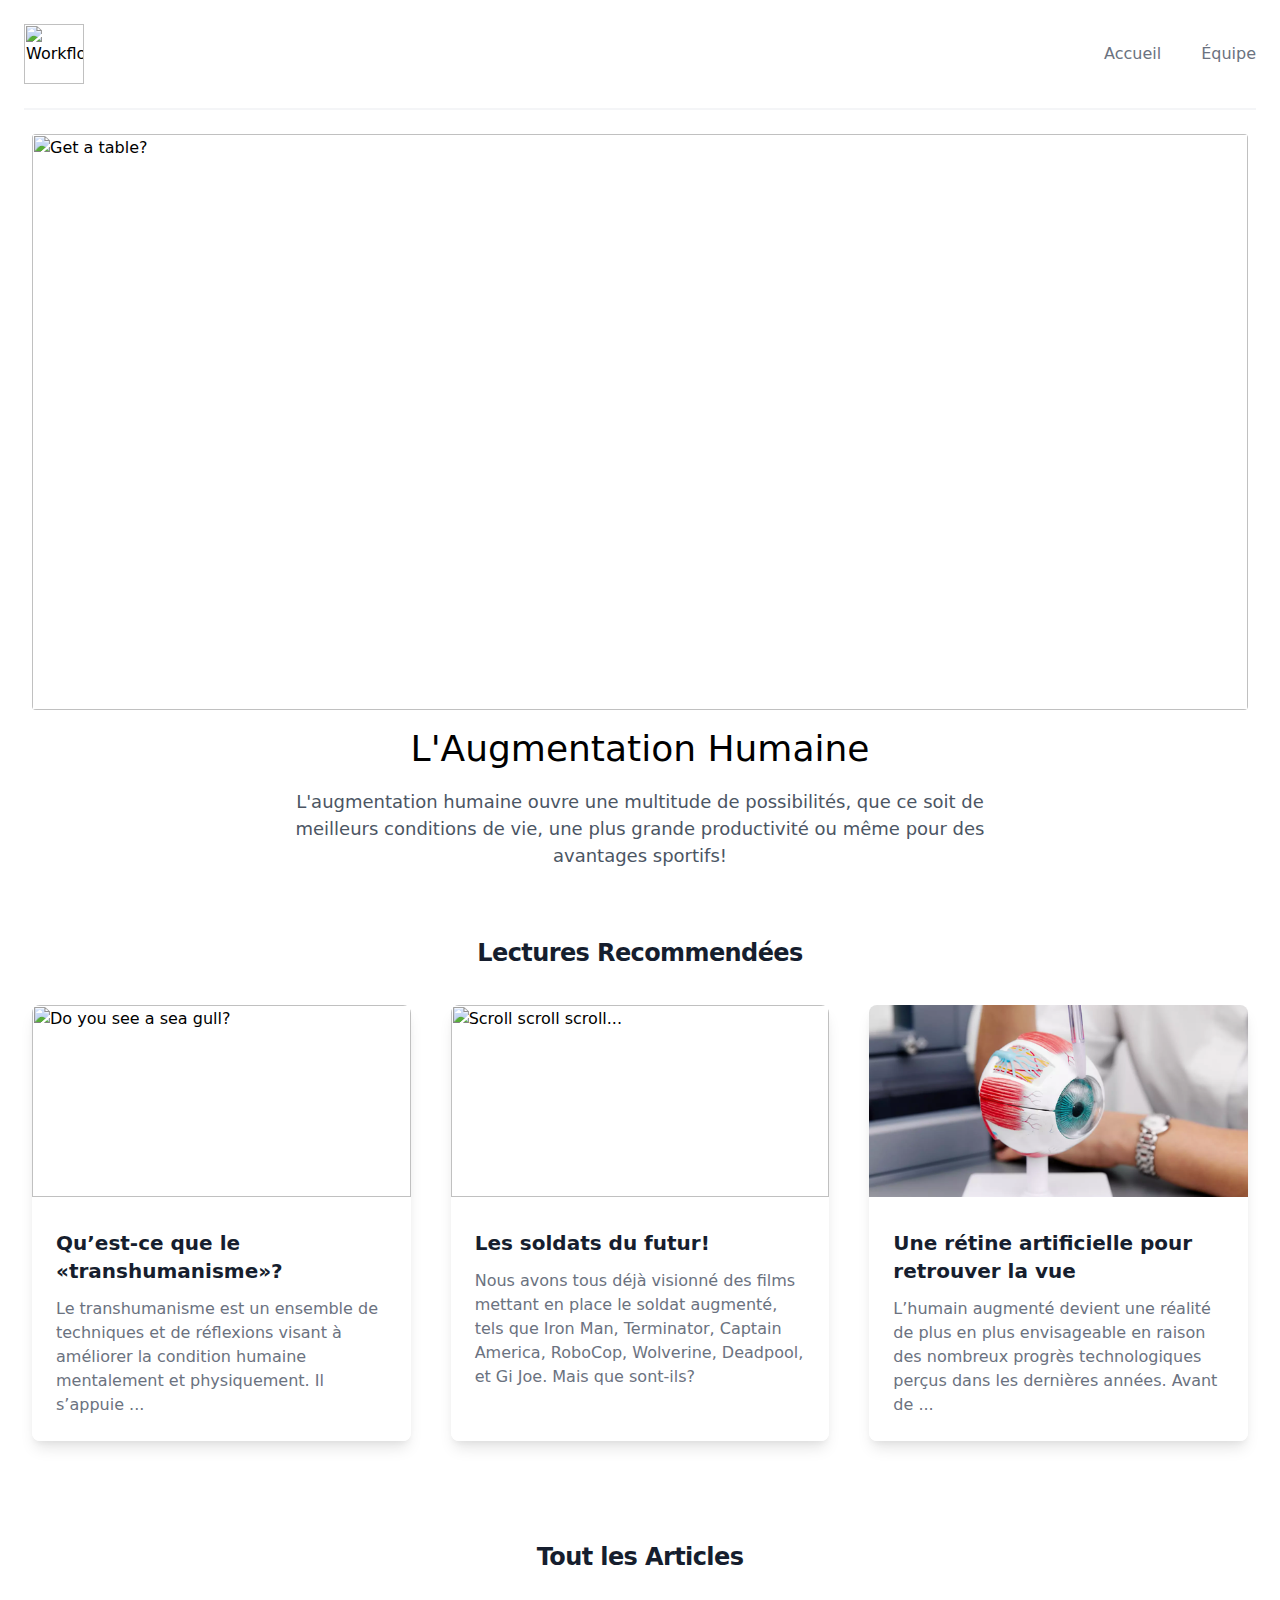
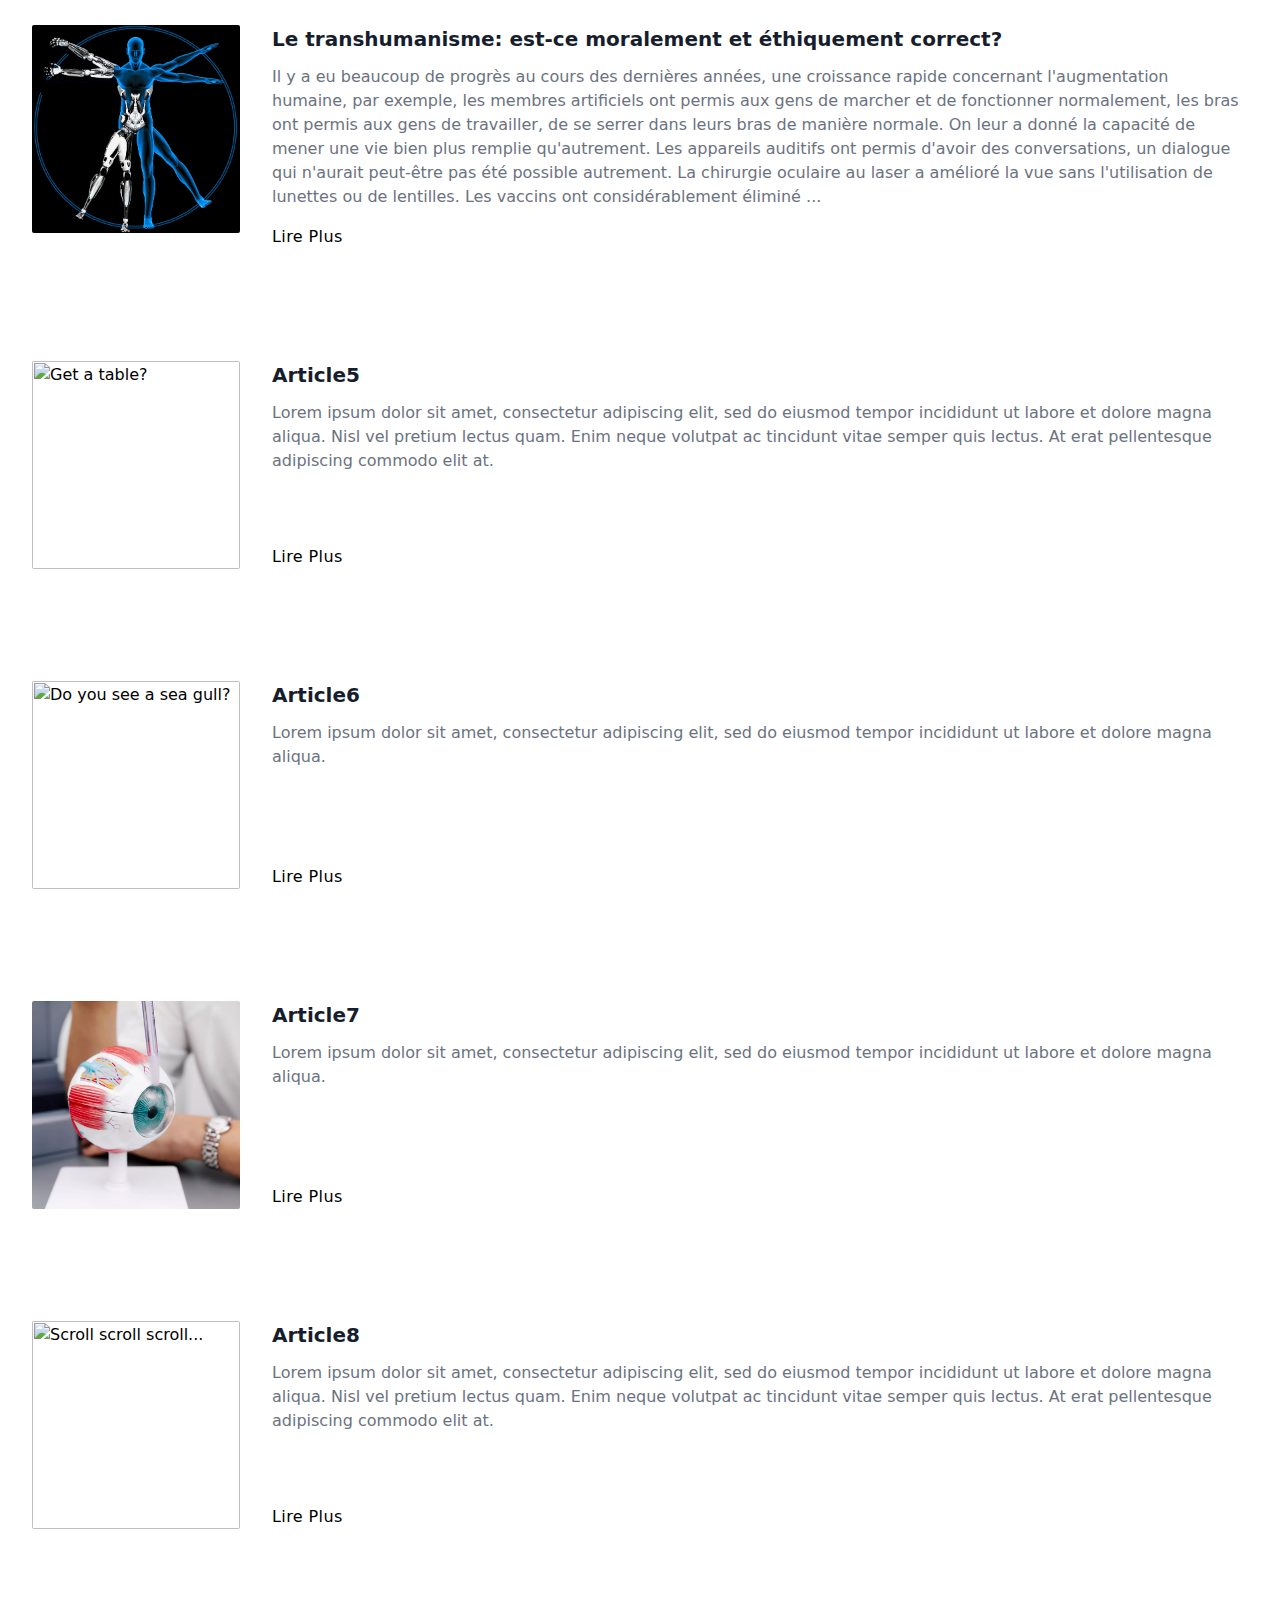
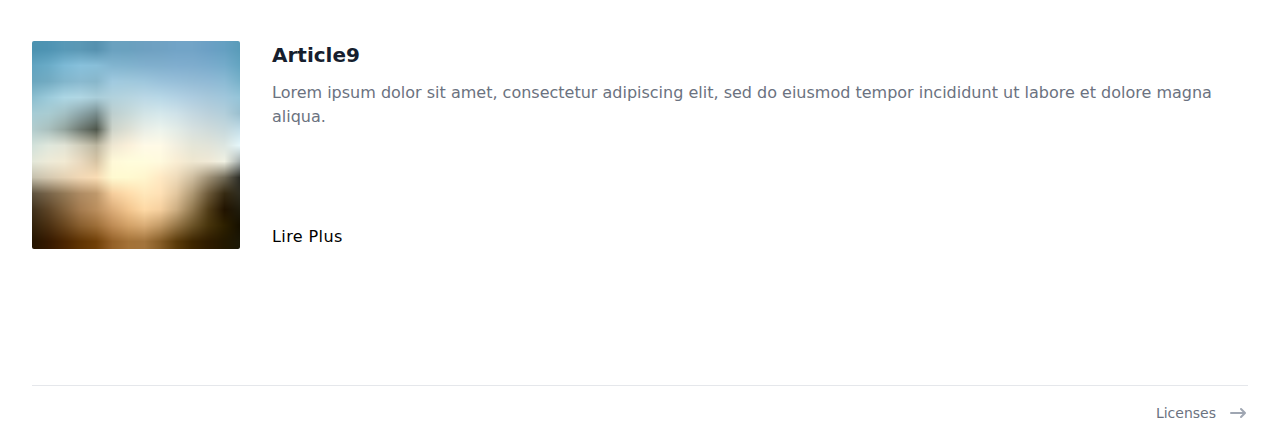
==== commit 24123d61: "article4" ====
--- a/index.html
+++ b/index.html
@@ -32,7 +32,7 @@
                     <div class="relative py-6">
                         <div class="relative max-w-7xl mx-auto">
                             <div>
-                                <a href="/blog/advice-on-graduating-into-a-garbage-job-market">
+                                <a>
                                     <div class="h-144 w-full object-cover rounded gatsby-image-wrapper" style="position:relative;overflow:hidden">
                                         <div aria-hidden="true" style="width:100%;padding-bottom:149.83333333333334%"></div><img aria-hidden="true" src="https://i.ibb.co/71rtxvd/photo-1581090464777-f3220bbe1b8b.jpg" alt="Get a table?" style="position:absolute;top:0;left:0;width:100%;height:100%;object-fit:cover;object-position:center;opacity:1;transition-delay:500ms">
                                         <noscript>
@@ -131,7 +131,7 @@
                                     <div class="flex-1 bg-white p-6 flex flex-col justify-between">
                                         <div class="flex-1">
                                             <p class="text-sm leading-5 font-medium text-indigo-600">
-                                                
+
                                             </p>
                                             <a href="./blog/une-retine-artificielle.html" class="block">
                                                 <h3 class="mt-2 text-xl leading-7 font-semibold text-gray-900">Une rétine artificielle pour retrouver la vue</h3>
@@ -149,9 +149,9 @@
                             <div class="mt-3">
                                 <div class="flex mb-16 sm:mb-28 flex-col sm:flex-row">
                                     <div class="flex-shrink-0 mr-0 sm:mr-8 mb-6 sm:mb-0">
-                                        <a href="/blog/habits-of-super-learner">
-                                            <div class="h-48 w-full sm:w-48 xl:h-52 xl:w-52 object-cover rounded-sm gatsby-image-wrapper" style="position:relative;overflow:hidden">
-                                                <div aria-hidden="true" style="width:100%;padding-bottom:66.66666666666667%"></div><img aria-hidden="true" src="https://images.unsplash.com/photo-1581090464777-f3220bbe1b8b?ixlib=rb-1.2.1&amp;ixid=MnwxMjA3fDB8MHxwaG90by1wYWdlfHx8fGVufDB8fHx8&amp;auto=format&amp;fit=crop&amp;w=1000&amp;q=80" alt="Scroll scroll scroll..." style="position:absolute;top:0;left:0;width:100%;height:100%;object-fit:cover;object-position:center;opacity:1;transition-delay:500ms">
+                                        <a href="./blog/ethique-transhumanisme.html">
+                                            <div class="h-48 w-full sm:w-48 xl:h-52 xl:w-52 object-cover rounded-sm gatsby-image-wrapper" style="position:relative;overflow:hidden">
+                                                <div aria-hidden="true" style="width:100%;padding-bottom:66.66666666666667%"></div><img aria-hidden="true" src="./blog/img5.png" alt="Scroll scroll scroll..." style="position:absolute;top:0;left:0;width:100%;height:100%;object-fit:cover;object-position:center;opacity:1;transition-delay:500ms">
                                                 <noscript>
 													<picture>
 														<source type='image/webp' srcset="/static/f90a5420e916941155480720889a909c/6ef99/girl-on-phone.webp 600w,
@@ -168,21 +168,25 @@
                                     </div>
                                     <div class="flex-1 flex flex-col justify-between">
                                         <div class="block">
-                                            <a href="/blog/habits-of-super-learner">
-                                                <h3 class="mb-2 text-xl leading-7 font-semibold text-gray-900">Article4</h3>
-                                            </a>
-                                            <a href="/blog/habits-of-super-learner">
-                                                <p class="mt-3 text-base leading-6 text-gray-500">Description de l'article 4</p>
-                                            </a>
-                                        </div>
-                                        <div class="mt-4"><a href="/blog/habits-of-super-learner" class="block font-medium tracking-wide">Lire Plus</a></div>
+                                            <a href="./blog/ethique-transhumanisme.html">
+                                                <h3 class="mb-2 text-xl leading-7 font-semibold text-gray-900">Le transhumanisme: est-ce moralement et éthiquement correct?</h3>
+                                            </a>
+                                            <a href="./blog/ethique-transhumanisme.html">
+                                                <p class="mt-3 text-base leading-6 text-gray-500">Il y a eu beaucoup de progrès au cours des dernières années, une croissance rapide concernant l'augmentation humaine, par exemple, les membres artificiels ont permis aux gens de marcher et de fonctionner
+                                                    normalement, les bras ont permis aux gens de travailler, de se serrer dans leurs bras de manière normale. On leur a donné la capacité de mener une vie bien plus remplie qu'autrement. Les appareils auditifs
+                                                    ont permis d'avoir des conversations, un dialogue qui n'aurait peut-être pas été possible autrement. La chirurgie oculaire au laser a amélioré la vue sans l'utilisation de lunettes ou de lentilles. Les
+                                                    vaccins ont considérablement éliminé ...</p>
+                                            </a>
+                                        </div>
+                                        <div class="mt-4"><a href="./blog/ethique-transhumanisme.html" class="block font-medium tracking-wide">Lire Plus</a></div>
                                     </div>
                                 </div>
                                 <div class="flex mb-16 sm:mb-28 flex-col sm:flex-row">
                                     <div class="flex-shrink-0 mr-0 sm:mr-8 mb-6 sm:mb-0">
                                         <a href="/blog/advice-on-graduating-into-a-garbage-job-market">
                                             <div class="h-48 w-full sm:w-48 xl:h-52 xl:w-52 object-cover rounded-sm gatsby-image-wrapper" style="position:relative;overflow:hidden">
-                                                <div aria-hidden="true" style="width:100%;padding-bottom:149.83333333333334%"></div><img aria-hidden="true" src="https://images.unsplash.com/photo-1581090464777-f3220bbe1b8b?ixlib=rb-1.2.1&amp;ixid=MnwxMjA3fDB8MHxwaG90by1wYWdlfHx8fGVufDB8fHx8&amp;auto=format&amp;fit=crop&amp;w=1000&amp;q=80" alt="Get a table?" style="position:absolute;top:0;left:0;width:100%;height:100%;object-fit:cover;object-position:center;opacity:1;transition-delay:500ms">
+                                                <div aria-hidden="true" style="width:100%;padding-bottom:149.83333333333334%"></div><img aria-hidden="true" src="https://images.unsplash.com/photo-1581090464777-f3220bbe1b8b?ixlib=rb-1.2.1&amp;ixid=MnwxMjA3fDB8MHxwaG90by1wYWdlfHx8fGVufDB8fHx8&amp;auto=format&amp;fit=crop&amp;w=1000&amp;q=80"
+                                                    alt="Get a table?" style="position:absolute;top:0;left:0;width:100%;height:100%;object-fit:cover;object-position:center;opacity:1;transition-delay:500ms">
                                                 <noscript>
 													<picture>
 														<source type='image/webp' srcset="/static/2d6daade4a77b69910c79a4ce71b57de/6ef99/tables.webp 600w,
@@ -214,7 +218,8 @@
                                     <div class="flex-shrink-0 mr-0 sm:mr-8 mb-6 sm:mb-0">
                                         <a href="/blog/boost-your-converstion-rate">
                                             <div class="h-48 w-full sm:w-48 xl:h-52 xl:w-52 object-cover rounded-sm gatsby-image-wrapper" style="position:relative;overflow:hidden">
-                                                <div aria-hidden="true" style="width:100%;padding-bottom:66.33333333333333%"></div><img aria-hidden="true" src="https://images.unsplash.com/photo-1581090464777-f3220bbe1b8b?ixlib=rb-1.2.1&amp;ixid=MnwxMjA3fDB8MHxwaG90by1wYWdlfHx8fGVufDB8fHx8&amp;auto=format&amp;fit=crop&amp;w=1000&amp;q=80" alt="Do you see a sea gull?" style="position:absolute;top:0;left:0;width:100%;height:100%;object-fit:cover;object-position:center;opacity:1;transition-delay:500ms">
+                                                <div aria-hidden="true" style="width:100%;padding-bottom:66.33333333333333%"></div><img aria-hidden="true" src="https://images.unsplash.com/photo-1581090464777-f3220bbe1b8b?ixlib=rb-1.2.1&amp;ixid=MnwxMjA3fDB8MHxwaG90by1wYWdlfHx8fGVufDB8fHx8&amp;auto=format&amp;fit=crop&amp;w=1000&amp;q=80"
+                                                    alt="Do you see a sea gull?" style="position:absolute;top:0;left:0;width:100%;height:100%;object-fit:cover;object-position:center;opacity:1;transition-delay:500ms">
                                                 <noscript>
 													<picture>
 														<source type='image/webp' srcset="/static/523655d041e82b6f1f5115d8a36dea0b/6ef99/beach-seagull.webp 600w,
@@ -276,7 +281,8 @@
                                     <div class="flex-shrink-0 mr-0 sm:mr-8 mb-6 sm:mb-0">
                                         <a href="/blog/do-these-things-in-a-recession">
                                             <div class="h-48 w-full sm:w-48 xl:h-52 xl:w-52 object-cover rounded-sm gatsby-image-wrapper" style="position:relative;overflow:hidden">
-                                                <div aria-hidden="true" style="width:100%;padding-bottom:66.66666666666667%"></div><img aria-hidden="true" src="https://images.unsplash.com/photo-1581090464777-f3220bbe1b8b?ixlib=rb-1.2.1&amp;ixid=MnwxMjA3fDB8MHxwaG90by1wYWdlfHx8fGVufDB8fHx8&amp;auto=format&amp;fit=crop&amp;w=1000&amp;q=80" alt="Scroll scroll scroll..." style="position:absolute;top:0;left:0;width:100%;height:100%;object-fit:cover;object-position:center;opacity:1;transition-delay:500ms">
+                                                <div aria-hidden="true" style="width:100%;padding-bottom:66.66666666666667%"></div><img aria-hidden="true" src="https://images.unsplash.com/photo-1581090464777-f3220bbe1b8b?ixlib=rb-1.2.1&amp;ixid=MnwxMjA3fDB8MHxwaG90by1wYWdlfHx8fGVufDB8fHx8&amp;auto=format&amp;fit=crop&amp;w=1000&amp;q=80"
+                                                    alt="Scroll scroll scroll..." style="position:absolute;top:0;left:0;width:100%;height:100%;object-fit:cover;object-position:center;opacity:1;transition-delay:500ms">
                                                 <noscript>
 													<picture>
 														<source type='image/webp' srcset="/static/f90a5420e916941155480720889a909c/6ef99/girl-on-phone.webp 600w,
@@ -308,7 +314,8 @@
                                     <div class="flex-shrink-0 mr-0 sm:mr-8 mb-6 sm:mb-0">
                                         <a href="/blog/how-i-completely-change-my-life-in-a-year">
                                             <div class="h-48 w-full sm:w-48 xl:h-52 xl:w-52 object-cover rounded-sm gatsby-image-wrapper" style="position:relative;overflow:hidden">
-                                                <div aria-hidden="true" style="width:100%;padding-bottom:66.66666666666667%"></div><img aria-hidden="true" src="[data-uri]" alt="Ahhh the warmth!" style="position:absolute;top:0;left:0;width:100%;height:100%;object-fit:cover;object-position:center;opacity:1;transition-delay:500ms">
+                                                <div aria-hidden="true" style="width:100%;padding-bottom:66.66666666666667%"></div><img aria-hidden="true" src="[data-uri]"
+                                                    alt="Ahhh the warmth!" style="position:absolute;top:0;left:0;width:100%;height:100%;object-fit:cover;object-position:center;opacity:1;transition-delay:500ms">
                                                 <noscript>
 													<picture>
 														<source type='image/webp' srcset="/static/71190e65973d39f4331a095928ff9417/6ef99/man-sunrise.webp 600w,
@@ -344,9 +351,9 @@
                     </nav>
                 </div>
             </div>
-            
+
         </div>
-        
+
     </div>
 </body>
 
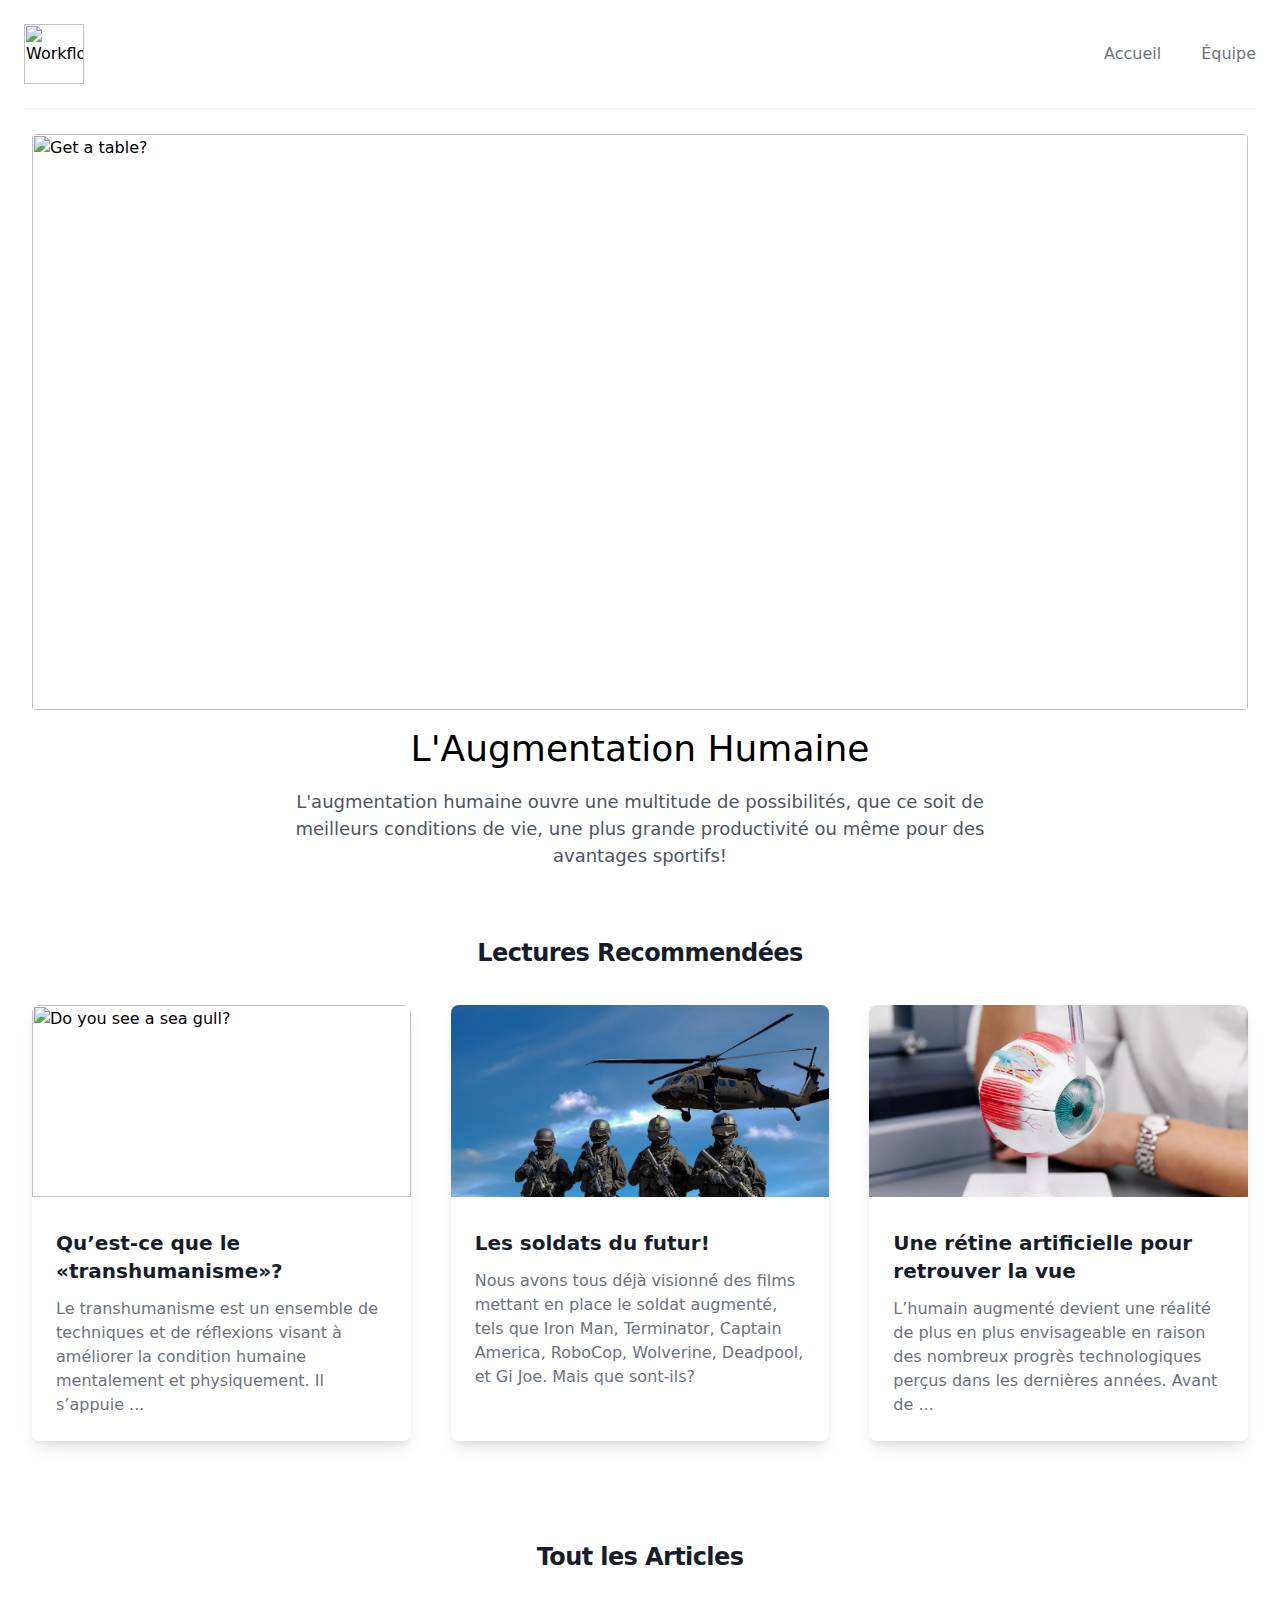
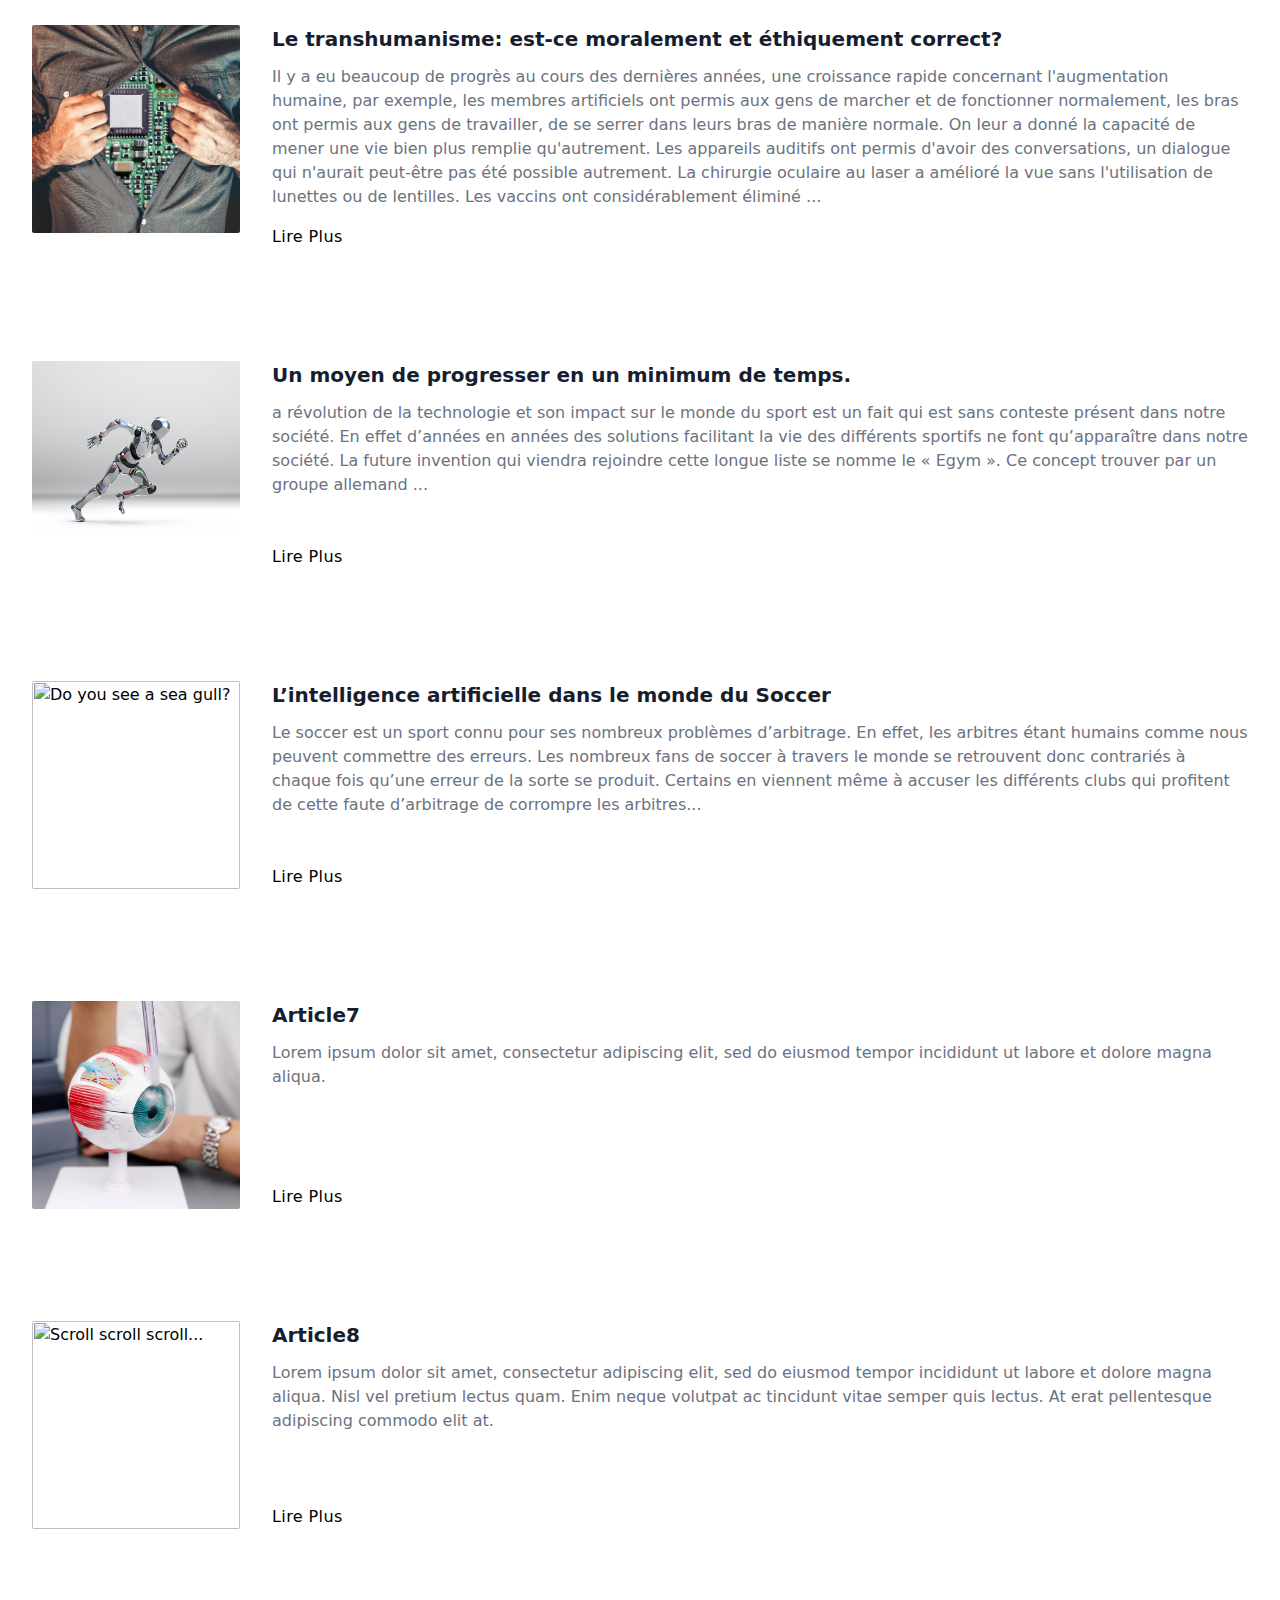
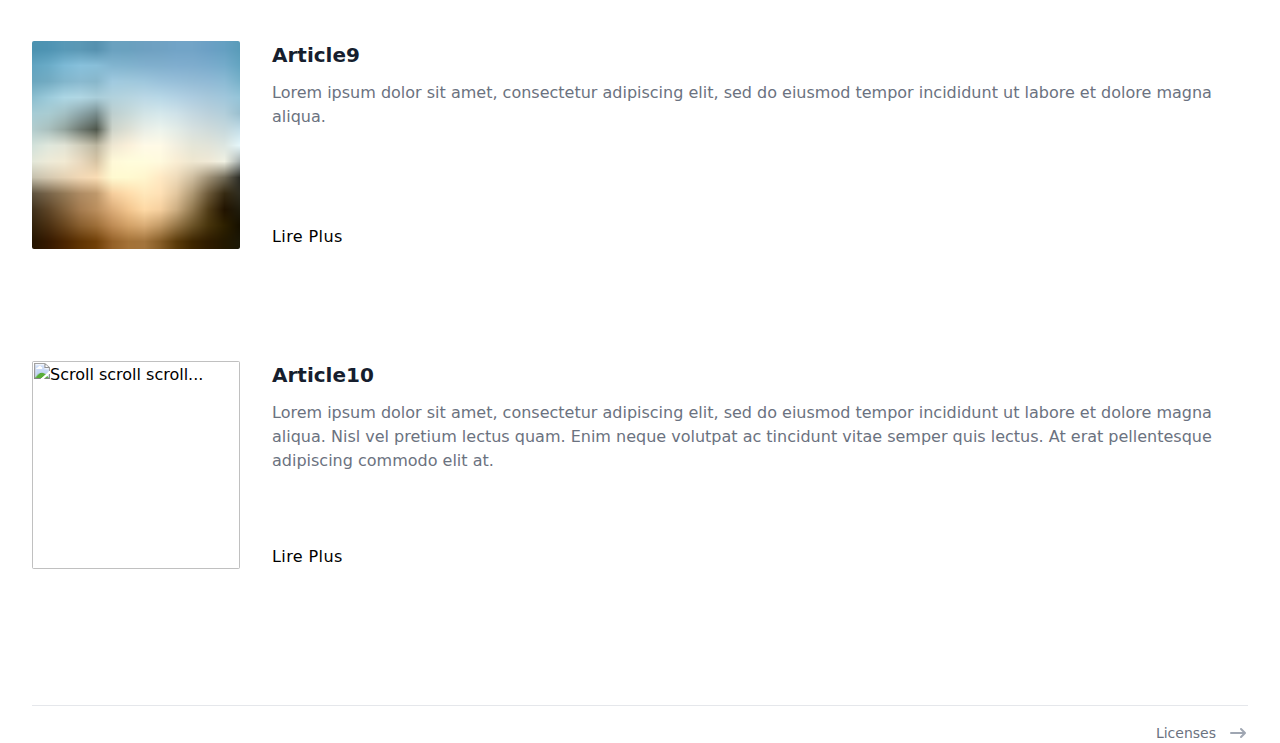
==== commit af851d1f: "article5-6" ====
--- a/index.html
+++ b/index.html
@@ -85,7 +85,7 @@
                                     <div class="flex-shrink-0">
                                         <a href="./blog/les-soldats-du-futur.html">
                                             <div class="h-48 w-full object-cover gatsby-image-wrapper" style="position:relative;overflow:hidden">
-                                                <div aria-hidden="true" style="width:100%;padding-bottom:66.66666666666667%"></div><img aria-hidden="true" src="https://i.ibb.co/7kxqtvR/rrtrtrtr.jpg" alt="Scroll scroll scroll..." style="position:absolute;top:0;left:0;width:100%;height:100%;object-fit:cover;object-position:center;opacity:1;transition-delay:500ms">
+                                                <div aria-hidden="true" style="width:100%;padding-bottom:66.66666666666667%"></div><img aria-hidden="true" src="./blog/img0.jpg" alt="Scroll scroll scroll..." style="position:absolute;top:0;left:0;width:100%;height:100%;object-fit:cover;object-position:center;opacity:1;transition-delay:500ms">
                                                 <noscript>
 													<picture>
 														<source type='image/webp' srcset="/static/f90a5420e916941155480720889a909c/6ef99/girl-on-phone.webp 600w,
@@ -151,7 +151,7 @@
                                     <div class="flex-shrink-0 mr-0 sm:mr-8 mb-6 sm:mb-0">
                                         <a href="./blog/ethique-transhumanisme.html">
                                             <div class="h-48 w-full sm:w-48 xl:h-52 xl:w-52 object-cover rounded-sm gatsby-image-wrapper" style="position:relative;overflow:hidden">
-                                                <div aria-hidden="true" style="width:100%;padding-bottom:66.66666666666667%"></div><img aria-hidden="true" src="./blog/img5.png" alt="Scroll scroll scroll..." style="position:absolute;top:0;left:0;width:100%;height:100%;object-fit:cover;object-position:center;opacity:1;transition-delay:500ms">
+                                                <div aria-hidden="true" style="width:100%;padding-bottom:66.66666666666667%"></div><img aria-hidden="true" src="./blog/img5.jpg" alt="Scroll scroll scroll..." style="position:absolute;top:0;left:0;width:100%;height:100%;object-fit:cover;object-position:center;opacity:1;transition-delay:500ms">
                                                 <noscript>
 													<picture>
 														<source type='image/webp' srcset="/static/f90a5420e916941155480720889a909c/6ef99/girl-on-phone.webp 600w,
@@ -183,10 +183,9 @@
                                 </div>
                                 <div class="flex mb-16 sm:mb-28 flex-col sm:flex-row">
                                     <div class="flex-shrink-0 mr-0 sm:mr-8 mb-6 sm:mb-0">
-                                        <a href="/blog/advice-on-graduating-into-a-garbage-job-market">
-                                            <div class="h-48 w-full sm:w-48 xl:h-52 xl:w-52 object-cover rounded-sm gatsby-image-wrapper" style="position:relative;overflow:hidden">
-                                                <div aria-hidden="true" style="width:100%;padding-bottom:149.83333333333334%"></div><img aria-hidden="true" src="https://images.unsplash.com/photo-1581090464777-f3220bbe1b8b?ixlib=rb-1.2.1&amp;ixid=MnwxMjA3fDB8MHxwaG90by1wYWdlfHx8fGVufDB8fHx8&amp;auto=format&amp;fit=crop&amp;w=1000&amp;q=80"
-                                                    alt="Get a table?" style="position:absolute;top:0;left:0;width:100%;height:100%;object-fit:cover;object-position:center;opacity:1;transition-delay:500ms">
+                                        <a href="./blog/progresser-en-un-minimum-de-temps.html">
+                                            <div class="h-48 w-full sm:w-48 xl:h-52 xl:w-52 object-cover rounded-sm gatsby-image-wrapper" style="position:relative;overflow:hidden">
+                                                <div aria-hidden="true" style="width:100%;padding-bottom:149.83333333333334%"></div><img aria-hidden="true" src="./blog/img6.png" alt="Get a table?" style="position:absolute;top:0;left:0;width:100%;height:100%;object-fit:cover;object-position:center;opacity:1;transition-delay:500ms">
                                                 <noscript>
 													<picture>
 														<source type='image/webp' srcset="/static/2d6daade4a77b69910c79a4ce71b57de/6ef99/tables.webp 600w,
@@ -203,23 +202,22 @@
                                     </div>
                                     <div class="flex-1 flex flex-col justify-between">
                                         <div class="block">
-                                            <a href="/blog/advice-on-graduating-into-a-garbage-job-market">
-                                                <h3 class="mb-2 text-xl leading-7 font-semibold text-gray-900">Article5</h3>
-                                            </a>
-                                            <a href="/blog/advice-on-graduating-into-a-garbage-job-market">
-                                                <p class="mt-3 text-base leading-6 text-gray-500">Lorem ipsum dolor sit amet, consectetur adipiscing elit, sed do eiusmod tempor incididunt ut labore et dolore magna aliqua. Nisl vel pretium lectus quam. Enim neque volutpat ac tincidunt vitae semper quis
-                                                    lectus. At erat pellentesque adipiscing commodo elit at.</p>
-                                            </a>
-                                        </div>
-                                        <div class="mt-4"><a href="/blog/advice-on-graduating-into-a-garbage-job-market" class="block font-medium tracking-wide">Lire Plus</a></div>
-                                    </div>
-                                </div>
-                                <div class="flex mb-16 sm:mb-28 flex-col sm:flex-row">
-                                    <div class="flex-shrink-0 mr-0 sm:mr-8 mb-6 sm:mb-0">
-                                        <a href="/blog/boost-your-converstion-rate">
-                                            <div class="h-48 w-full sm:w-48 xl:h-52 xl:w-52 object-cover rounded-sm gatsby-image-wrapper" style="position:relative;overflow:hidden">
-                                                <div aria-hidden="true" style="width:100%;padding-bottom:66.33333333333333%"></div><img aria-hidden="true" src="https://images.unsplash.com/photo-1581090464777-f3220bbe1b8b?ixlib=rb-1.2.1&amp;ixid=MnwxMjA3fDB8MHxwaG90by1wYWdlfHx8fGVufDB8fHx8&amp;auto=format&amp;fit=crop&amp;w=1000&amp;q=80"
-                                                    alt="Do you see a sea gull?" style="position:absolute;top:0;left:0;width:100%;height:100%;object-fit:cover;object-position:center;opacity:1;transition-delay:500ms">
+                                            <a href="./blog/progresser-en-un-minimum-de-temps.html">
+                                                <h3 class="mb-2 text-xl leading-7 font-semibold text-gray-900">Un moyen de progresser en un minimum de temps. </h3>
+                                            </a>
+                                            <a href="./blog/progresser-en-un-minimum-de-temps.html">
+                                                <p class="mt-3 text-base leading-6 text-gray-500">a révolution de la technologie et son impact sur le monde du sport est un fait qui est sans conteste présent dans notre société. En effet d’années en années des solutions facilitant la vie des différents
+                                                    sportifs ne font qu’apparaître dans notre société. La future invention qui viendra rejoindre cette longue liste se nomme le « Egym ». Ce concept trouver par un groupe allemand ...</p>
+                                            </a>
+                                        </div>
+                                        <div class="mt-4"><a href="./blog/progresser-en-un-minimum-de-temps.html" class="block font-medium tracking-wide">Lire Plus</a></div>
+                                    </div>
+                                </div>
+                                <div class="flex mb-16 sm:mb-28 flex-col sm:flex-row">
+                                    <div class="flex-shrink-0 mr-0 sm:mr-8 mb-6 sm:mb-0">
+                                        <a href="./blog/IA-soccer.html">
+                                            <div class="h-48 w-full sm:w-48 xl:h-52 xl:w-52 object-cover rounded-sm gatsby-image-wrapper" style="position:relative;overflow:hidden">
+                                                <div aria-hidden="true" style="width:100%;padding-bottom:66.33333333333333%"></div><img aria-hidden="true" src="./blog/img7.jpg" alt="Do you see a sea gull?" style="position:absolute;top:0;left:0;width:100%;height:100%;object-fit:cover;object-position:center;opacity:1;transition-delay:500ms">
                                                 <noscript>
 													<picture>
 														<source type='image/webp' srcset="/static/523655d041e82b6f1f5115d8a36dea0b/6ef99/beach-seagull.webp 600w,
@@ -236,14 +234,15 @@
                                     </div>
                                     <div class="flex-1 flex flex-col justify-between">
                                         <div class="block">
-                                            <a href="/blog/boost-your-converstion-rate">
-                                                <h3 class="mb-2 text-xl leading-7 font-semibold text-gray-900">Article6</h3>
-                                            </a>
-                                            <a href="/blog/boost-your-converstion-rate">
-                                                <p class="mt-3 text-base leading-6 text-gray-500">Lorem ipsum dolor sit amet, consectetur adipiscing elit, sed do eiusmod tempor incididunt ut labore et dolore magna aliqua.</p>
-                                            </a>
-                                        </div>
-                                        <div class="mt-4"><a href="/blog/boost-your-converstion-rate" class="block font-medium tracking-wide">Lire Plus</a></div>
+                                            <a href="./blog/IA-soccer.html">
+                                                <h3 class="mb-2 text-xl leading-7 font-semibold text-gray-900">L’intelligence artificielle dans le monde du Soccer</h3>
+                                            </a>
+                                            <a href="./blog/IA-soccer.html">
+                                                <p class="mt-3 text-base leading-6 text-gray-500">Le soccer est un sport connu pour ses nombreux problèmes d’arbitrage. En effet, les arbitres étant humains comme nous peuvent commettre des erreurs. Les nombreux fans de soccer à travers le monde se retrouvent
+                                                    donc contrariés à chaque fois qu’une erreur de la sorte se produit. Certains en viennent même à accuser les différents clubs qui profitent de cette faute d’arbitrage de corrompre les arbitres...</p>
+                                            </a>
+                                        </div>
+                                        <div class="mt-4"><a href="./blog/IA-soccer.html" class="block font-medium tracking-wide">Lire Plus</a></div>
                                     </div>
                                 </div>
                                 <div class="flex mb-16 sm:mb-28 flex-col sm:flex-row">
@@ -340,6 +339,39 @@
                                             </a>
                                         </div>
                                         <div class="mt-4"><a href="/blog/how-i-completely-change-my-life-in-a-year" class="block font-medium tracking-wide">Lire Plus</a></div>
+                                    </div>
+                                </div>
+                                <div class="flex mb-16 sm:mb-28 flex-col sm:flex-row">
+                                    <div class="flex-shrink-0 mr-0 sm:mr-8 mb-6 sm:mb-0">
+                                        <a href="/blog/do-these-things-in-a-recession">
+                                            <div class="h-48 w-full sm:w-48 xl:h-52 xl:w-52 object-cover rounded-sm gatsby-image-wrapper" style="position:relative;overflow:hidden">
+                                                <div aria-hidden="true" style="width:100%;padding-bottom:66.66666666666667%"></div><img aria-hidden="true" src="https://images.unsplash.com/photo-1581090464777-f3220bbe1b8b?ixlib=rb-1.2.1&amp;ixid=MnwxMjA3fDB8MHxwaG90by1wYWdlfHx8fGVufDB8fHx8&amp;auto=format&amp;fit=crop&amp;w=1000&amp;q=80"
+                                                    alt="Scroll scroll scroll..." style="position:absolute;top:0;left:0;width:100%;height:100%;object-fit:cover;object-position:center;opacity:1;transition-delay:500ms">
+                                                <noscript>
+													<picture>
+														<source type='image/webp' srcset="/static/f90a5420e916941155480720889a909c/6ef99/girl-on-phone.webp 600w,
+/static/f90a5420e916941155480720889a909c/a7c53/girl-on-phone.webp 1200w,
+/static/f90a5420e916941155480720889a909c/0d89b/girl-on-phone.webp 1351w" sizes="(max-width: 1351px) 100vw, 1351px" />
+														<source srcset="/static/f90a5420e916941155480720889a909c/39f27/girl-on-phone.jpg 600w,
+/static/f90a5420e916941155480720889a909c/a6c62/girl-on-phone.jpg 1200w,
+/static/f90a5420e916941155480720889a909c/97f74/girl-on-phone.jpg 1351w" sizes="(max-width: 1351px) 100vw, 1351px" /><img loading="lazy" sizes="(max-width: 1351px) 100vw, 1351px" srcset="/static/f90a5420e916941155480720889a909c/39f27/girl-on-phone.jpg 600w,
+/static/f90a5420e916941155480720889a909c/a6c62/girl-on-phone.jpg 1200w,
+/static/f90a5420e916941155480720889a909c/97f74/girl-on-phone.jpg 1351w" src="/static/f90a5420e916941155480720889a909c/97f74/girl-on-phone.jpg" alt="Scroll scroll scroll..." style="position:absolute;top:0;left:0;opacity:1;width:100%;height:100%;object-fit:cover;object-position:center" /></picture>
+												</noscript>
+                                            </div>
+                                        </a>
+                                    </div>
+                                    <div class="flex-1 flex flex-col justify-between">
+                                        <div class="block">
+                                            <a href="/blog/do-these-things-in-a-recession">
+                                                <h3 class="mb-2 text-xl leading-7 font-semibold text-gray-900">Article10</h3>
+                                            </a>
+                                            <a href="/blog/do-these-things-in-a-recession">
+                                                <p class="mt-3 text-base leading-6 text-gray-500">Lorem ipsum dolor sit amet, consectetur adipiscing elit, sed do eiusmod tempor incididunt ut labore et dolore magna aliqua. Nisl vel pretium lectus quam. Enim neque volutpat ac tincidunt vitae semper quis
+                                                    lectus. At erat pellentesque adipiscing commodo elit at.</p>
+                                            </a>
+                                        </div>
+                                        <div class="mt-4"><a href="/blog/do-these-things-in-a-recession" class="block font-medium tracking-wide">Lire Plus</a></div>
                                     </div>
                                 </div>
                             </div>
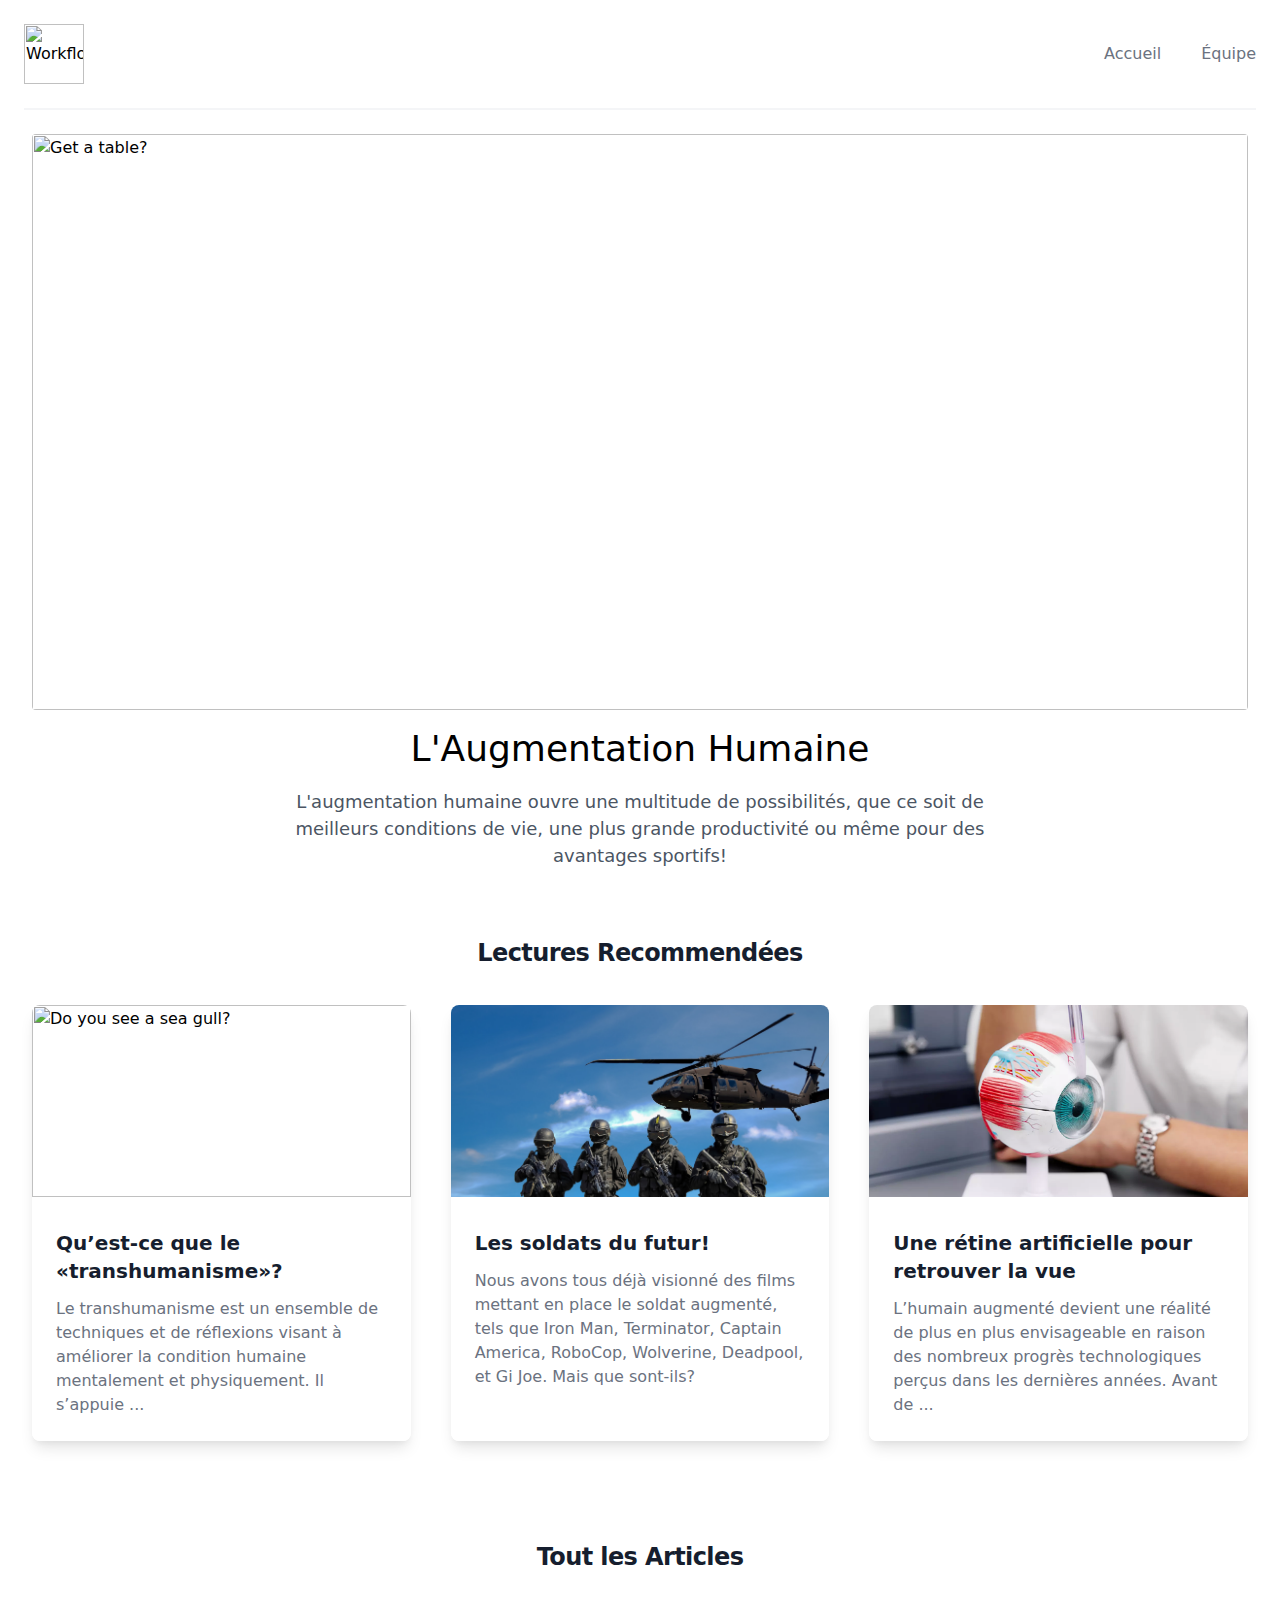
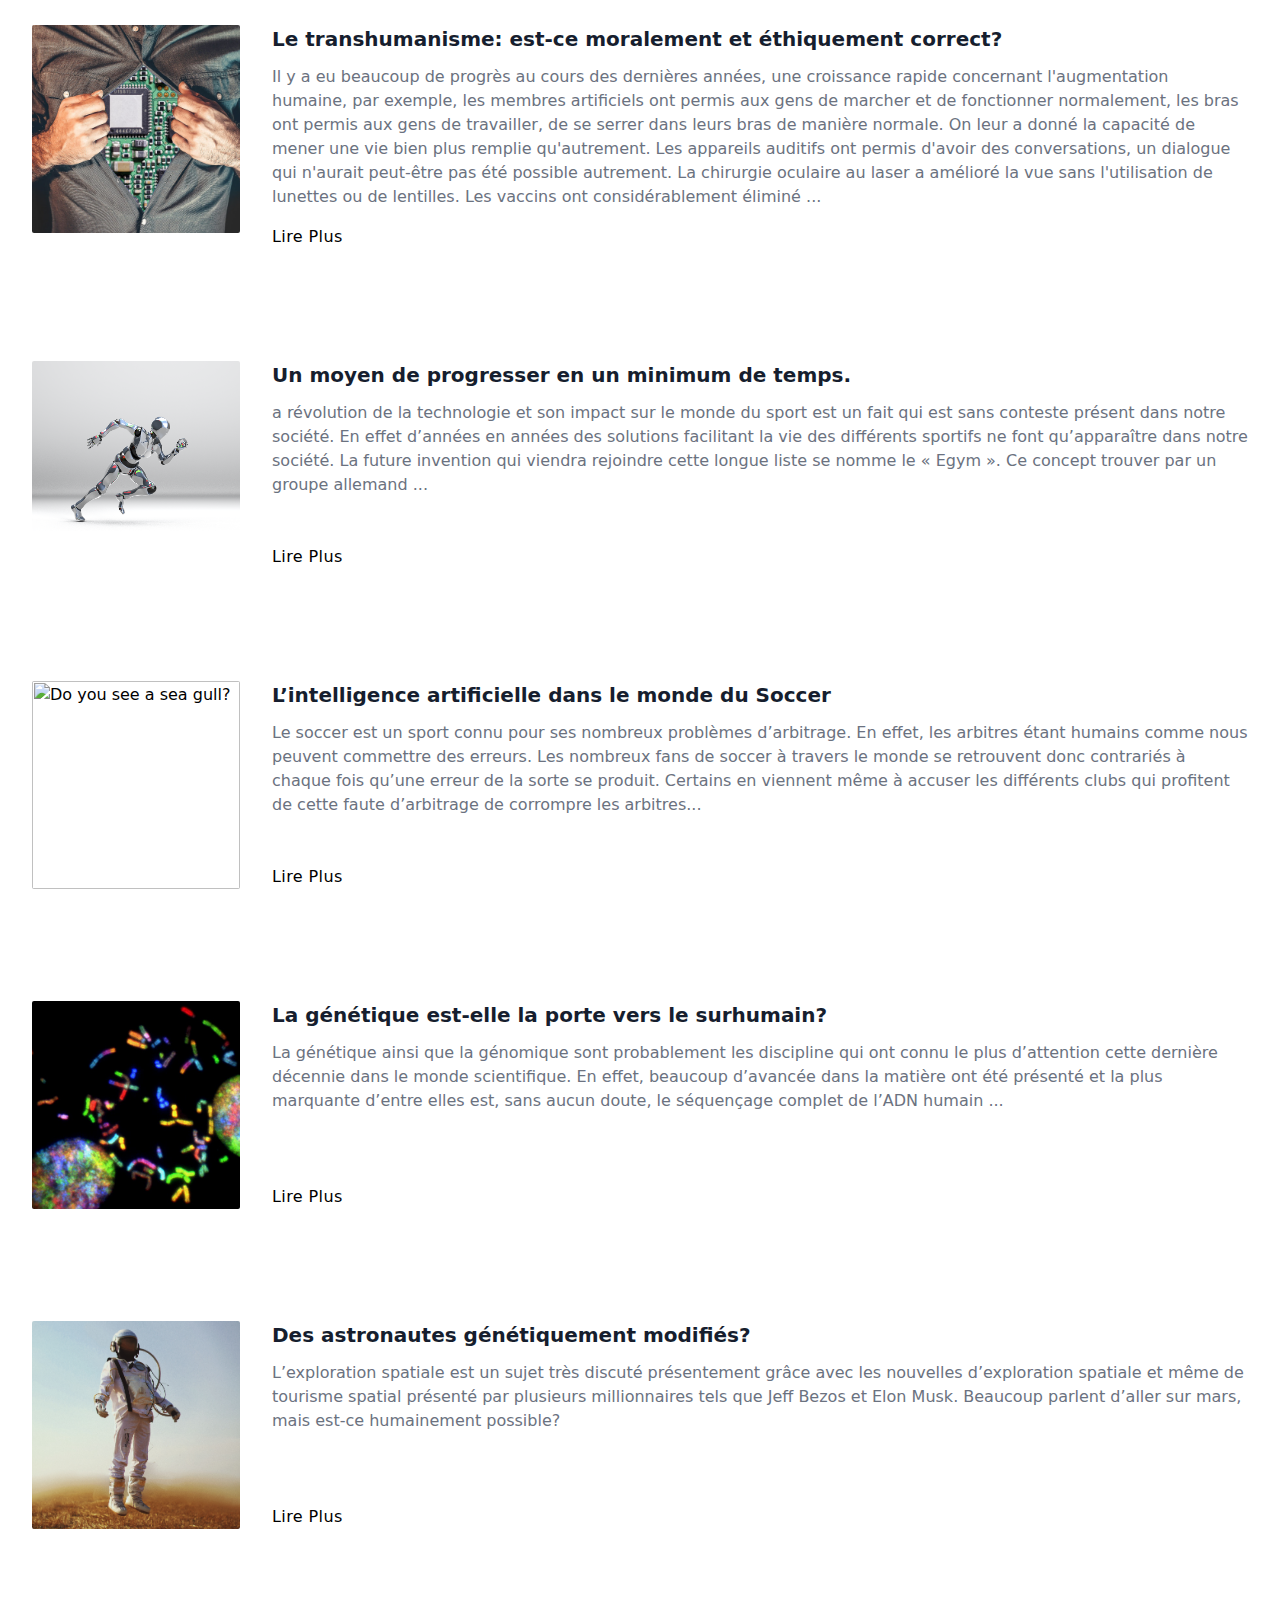
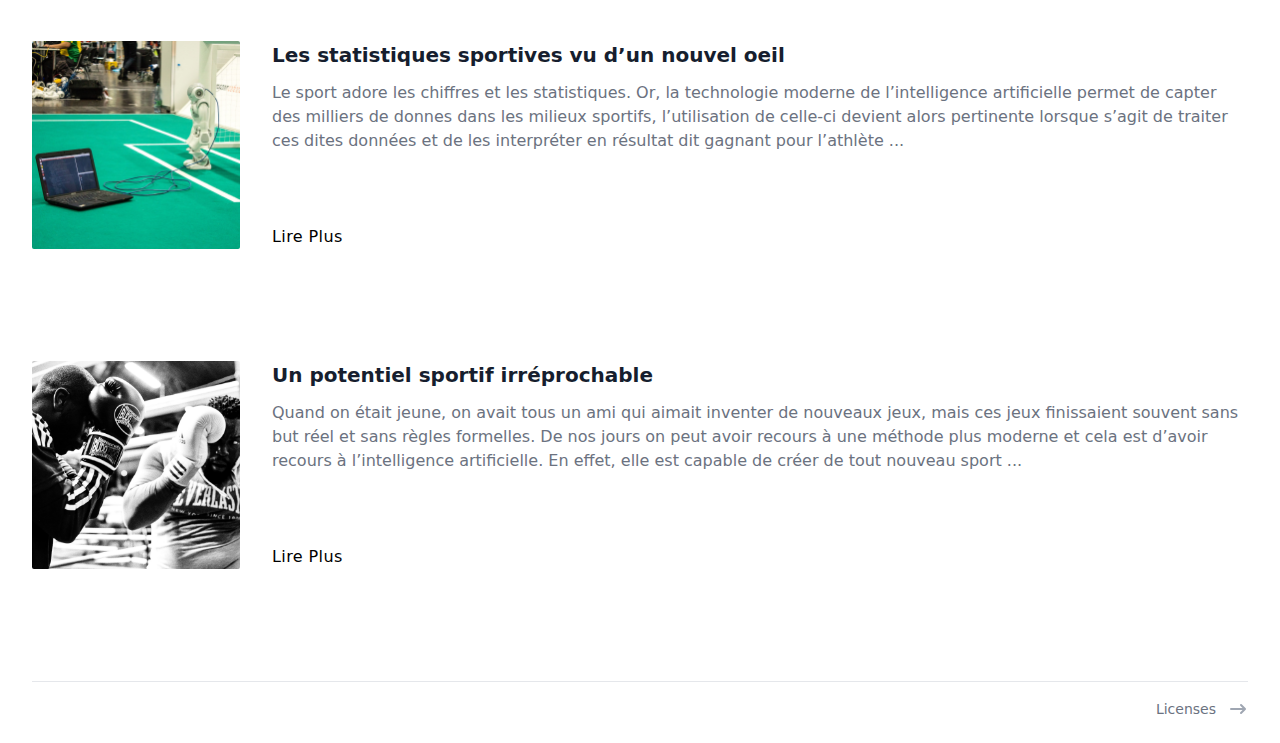
==== commit 9237709e: "fini" ====
--- a/index.html
+++ b/index.html
@@ -14,7 +14,7 @@
                 <div class="max-w-7xl mx-auto px-4 sm:px-6">
                     <div class="flex justify-between items-center border-b-2 border-gray-100 py-6 md:justify-start md:space-x-10">
                         <div class="lg:w-0 lg:flex-1">
-                            <a href="/" class="flex"><img class="w-auto h-15" src="https://i.ibb.co/WybCjtX/wooow.jpg" alt="Workflow"></a>
+                            <a href="./index.html" class="flex"><img class="w-auto h-15" src="https://i.ibb.co/WybCjtX/wooow.jpg" alt="Workflow"></a>
                         </div>
                         <div class="-mr-2 -my-2 md:hidden">
                             <button type="button" class="inline-flex items-center justify-center p-2 rounded-md text-gray-400 hover:text-gray-500 hover:bg-gray-100 focus:outline-none focus:bg-gray-100 focus:text-gray-500 transition duration-150 ease-in-out">
@@ -23,7 +23,7 @@
 								</svg>
 							</button>
                         </div>
-                        <nav class="hidden md:flex space-x-10"><a href="/" class="text-base leading-6 font-medium text-gray-500 hover:text-gray-900 focus:outline-none focus:text-gray-900 transition ease-in-out duration-150">Accueil</a><a href="/contact" class="text-base leading-6 font-medium text-gray-500 hover:text-gray-900 focus:outline-none focus:text-gray-900 transition ease-in-out duration-150">Équipe</a></nav>
+                        <nav class="hidden md:flex space-x-10"><a href="./index.html" class="text-base leading-6 font-medium text-gray-500 hover:text-gray-900 focus:outline-none focus:text-gray-900 transition ease-in-out duration-150">Accueil</a><a href="/contact" class="text-base leading-6 font-medium text-gray-500 hover:text-gray-900 focus:outline-none focus:text-gray-900 transition ease-in-out duration-150">Équipe</a></nav>
                     </div>
                 </div>
             </div>
@@ -247,9 +247,9 @@
                                 </div>
                                 <div class="flex mb-16 sm:mb-28 flex-col sm:flex-row">
                                     <div class="flex-shrink-0 mr-0 sm:mr-8 mb-6 sm:mb-0">
-                                        <a href="/blog/terminal-commands-that-make-you-smile">
-                                            <div class="h-48 w-full sm:w-48 xl:h-52 xl:w-52 object-cover rounded-sm gatsby-image-wrapper" style="position:relative;overflow:hidden">
-                                                <div aria-hidden="true" style="width:100%;padding-bottom:63.16666666666667%"></div><img aria-hidden="true" src="./blog/img3.png" alt="Tapity tapity" style="position:absolute;top:0;left:0;width:100%;height:100%;object-fit:cover;object-position:center;opacity:1;transition-delay:500ms">
+                                        <a href="./blog/genetique-1.html">
+                                            <div class="h-48 w-full sm:w-48 xl:h-52 xl:w-52 object-cover rounded-sm gatsby-image-wrapper" style="position:relative;overflow:hidden">
+                                                <div aria-hidden="true" style="width:100%;padding-bottom:63.16666666666667%"></div><img aria-hidden="true" src="./blog/img9.jpg" alt="Tapity tapity" style="position:absolute;top:0;left:0;width:100%;height:100%;object-fit:cover;object-position:center;opacity:1;transition-delay:500ms">
                                                 <noscript>
 													<picture>
 														<source type='image/webp' srcset="/static/1bd9b823f7578fcff4635d44a62ca373/6ef99/keyboard-backlight.webp 600w,
@@ -266,22 +266,22 @@
                                     </div>
                                     <div class="flex-1 flex flex-col justify-between">
                                         <div class="block">
-                                            <a href="/blog/terminal-commands-that-make-you-smile">
-                                                <h3 class="mb-2 text-xl leading-7 font-semibold text-gray-900">Article7</h3>
-                                            </a>
-                                            <a href="/blog/terminal-commands-that-make-you-smile">
-                                                <p class="mt-3 text-base leading-6 text-gray-500">Lorem ipsum dolor sit amet, consectetur adipiscing elit, sed do eiusmod tempor incididunt ut labore et dolore magna aliqua.</p>
-                                            </a>
-                                        </div>
-                                        <div class="mt-4"><a href="/blog/terminal-commands-that-make-you-smile" class="block font-medium tracking-wide">Lire Plus</a></div>
-                                    </div>
-                                </div>
-                                <div class="flex mb-16 sm:mb-28 flex-col sm:flex-row">
-                                    <div class="flex-shrink-0 mr-0 sm:mr-8 mb-6 sm:mb-0">
-                                        <a href="/blog/do-these-things-in-a-recession">
-                                            <div class="h-48 w-full sm:w-48 xl:h-52 xl:w-52 object-cover rounded-sm gatsby-image-wrapper" style="position:relative;overflow:hidden">
-                                                <div aria-hidden="true" style="width:100%;padding-bottom:66.66666666666667%"></div><img aria-hidden="true" src="https://images.unsplash.com/photo-1581090464777-f3220bbe1b8b?ixlib=rb-1.2.1&amp;ixid=MnwxMjA3fDB8MHxwaG90by1wYWdlfHx8fGVufDB8fHx8&amp;auto=format&amp;fit=crop&amp;w=1000&amp;q=80"
-                                                    alt="Scroll scroll scroll..." style="position:absolute;top:0;left:0;width:100%;height:100%;object-fit:cover;object-position:center;opacity:1;transition-delay:500ms">
+                                            <a href="./blog/genetique-1.html">
+                                                <h3 class="mb-2 text-xl leading-7 font-semibold text-gray-900">La génétique est-elle la porte vers le surhumain?</h3>
+                                            </a>
+                                            <a href="./blog/genetique-1.html">
+                                                <p class="mt-3 text-base leading-6 text-gray-500">La génétique ainsi que la génomique sont probablement les discipline qui ont connu le plus d’attention cette dernière décennie dans le monde scientifique. En effet, beaucoup d’avancée dans la matière ont
+                                                    été présenté et la plus marquante d’entre elles est, sans aucun doute, le séquençage complet de l’ADN humain ...</p>
+                                            </a>
+                                        </div>
+                                        <div class="mt-4"><a href="./blog/genetique-1.html" class="block font-medium tracking-wide">Lire Plus</a></div>
+                                    </div>
+                                </div>
+                                <div class="flex mb-16 sm:mb-28 flex-col sm:flex-row">
+                                    <div class="flex-shrink-0 mr-0 sm:mr-8 mb-6 sm:mb-0">
+                                        <a href="./blog/astronauts.html">
+                                            <div class="h-48 w-full sm:w-48 xl:h-52 xl:w-52 object-cover rounded-sm gatsby-image-wrapper" style="position:relative;overflow:hidden">
+                                                <div aria-hidden="true" style="width:100%;padding-bottom:66.66666666666667%"></div><img aria-hidden="true" src="./blog/img11.png" alt="Scroll scroll scroll..." style="position:absolute;top:0;left:0;width:100%;height:100%;object-fit:cover;object-position:center;opacity:1;transition-delay:500ms">
                                                 <noscript>
 													<picture>
 														<source type='image/webp' srcset="/static/f90a5420e916941155480720889a909c/6ef99/girl-on-phone.webp 600w,
@@ -298,95 +298,91 @@
                                     </div>
                                     <div class="flex-1 flex flex-col justify-between">
                                         <div class="block">
-                                            <a href="/blog/do-these-things-in-a-recession">
-                                                <h3 class="mb-2 text-xl leading-7 font-semibold text-gray-900">Article8</h3>
-                                            </a>
-                                            <a href="/blog/do-these-things-in-a-recession">
-                                                <p class="mt-3 text-base leading-6 text-gray-500">Lorem ipsum dolor sit amet, consectetur adipiscing elit, sed do eiusmod tempor incididunt ut labore et dolore magna aliqua. Nisl vel pretium lectus quam. Enim neque volutpat ac tincidunt vitae semper quis
-                                                    lectus. At erat pellentesque adipiscing commodo elit at.</p>
-                                            </a>
-                                        </div>
-                                        <div class="mt-4"><a href="/blog/do-these-things-in-a-recession" class="block font-medium tracking-wide">Lire Plus</a></div>
-                                    </div>
-                                </div>
-                                <div class="flex mb-16 sm:mb-28 flex-col sm:flex-row">
-                                    <div class="flex-shrink-0 mr-0 sm:mr-8 mb-6 sm:mb-0">
-                                        <a href="/blog/how-i-completely-change-my-life-in-a-year">
-                                            <div class="h-48 w-full sm:w-48 xl:h-52 xl:w-52 object-cover rounded-sm gatsby-image-wrapper" style="position:relative;overflow:hidden">
-                                                <div aria-hidden="true" style="width:100%;padding-bottom:66.66666666666667%"></div><img aria-hidden="true" src="[data-uri]"
-                                                    alt="Ahhh the warmth!" style="position:absolute;top:0;left:0;width:100%;height:100%;object-fit:cover;object-position:center;opacity:1;transition-delay:500ms">
-                                                <noscript>
-													<picture>
-														<source type='image/webp' srcset="/static/71190e65973d39f4331a095928ff9417/6ef99/man-sunrise.webp 600w,
-/static/71190e65973d39f4331a095928ff9417/a7c53/man-sunrise.webp 1200w,
-/static/71190e65973d39f4331a095928ff9417/0d89b/man-sunrise.webp 1351w" sizes="(max-width: 1351px) 100vw, 1351px" />
-														<source srcset="/static/71190e65973d39f4331a095928ff9417/39f27/man-sunrise.jpg 600w,
-/static/71190e65973d39f4331a095928ff9417/a6c62/man-sunrise.jpg 1200w,
-/static/71190e65973d39f4331a095928ff9417/97f74/man-sunrise.jpg 1351w" sizes="(max-width: 1351px) 100vw, 1351px" /><img loading="lazy" sizes="(max-width: 1351px) 100vw, 1351px" srcset="/static/71190e65973d39f4331a095928ff9417/39f27/man-sunrise.jpg 600w,
-/static/71190e65973d39f4331a095928ff9417/a6c62/man-sunrise.jpg 1200w,
-/static/71190e65973d39f4331a095928ff9417/97f74/man-sunrise.jpg 1351w" src="/static/71190e65973d39f4331a095928ff9417/97f74/man-sunrise.jpg" alt="Ahhh the warmth!" style="position:absolute;top:0;left:0;opacity:1;width:100%;height:100%;object-fit:cover;object-position:center" /></picture>
-												</noscript>
-                                            </div>
-                                        </a>
-                                    </div>
-                                    <div class="flex-1 flex flex-col justify-between">
-                                        <div class="block">
-                                            <a href="/blog/how-i-completely-change-my-life-in-a-year">
-                                                <h3 class="mb-2 text-xl leading-7 font-semibold text-gray-900">Article9</h3>
-                                            </a>
-                                            <a href="/blog/how-i-completely-change-my-life-in-a-year">
-                                                <p class="mt-3 text-base leading-6 text-gray-500">Lorem ipsum dolor sit amet, consectetur adipiscing elit, sed do eiusmod tempor incididunt ut labore et dolore magna aliqua.</p>
-                                            </a>
-                                        </div>
-                                        <div class="mt-4"><a href="/blog/how-i-completely-change-my-life-in-a-year" class="block font-medium tracking-wide">Lire Plus</a></div>
-                                    </div>
-                                </div>
-                                <div class="flex mb-16 sm:mb-28 flex-col sm:flex-row">
-                                    <div class="flex-shrink-0 mr-0 sm:mr-8 mb-6 sm:mb-0">
-                                        <a href="/blog/do-these-things-in-a-recession">
-                                            <div class="h-48 w-full sm:w-48 xl:h-52 xl:w-52 object-cover rounded-sm gatsby-image-wrapper" style="position:relative;overflow:hidden">
-                                                <div aria-hidden="true" style="width:100%;padding-bottom:66.66666666666667%"></div><img aria-hidden="true" src="https://images.unsplash.com/photo-1581090464777-f3220bbe1b8b?ixlib=rb-1.2.1&amp;ixid=MnwxMjA3fDB8MHxwaG90by1wYWdlfHx8fGVufDB8fHx8&amp;auto=format&amp;fit=crop&amp;w=1000&amp;q=80"
-                                                    alt="Scroll scroll scroll..." style="position:absolute;top:0;left:0;width:100%;height:100%;object-fit:cover;object-position:center;opacity:1;transition-delay:500ms">
-                                                <noscript>
-													<picture>
-														<source type='image/webp' srcset="/static/f90a5420e916941155480720889a909c/6ef99/girl-on-phone.webp 600w,
-/static/f90a5420e916941155480720889a909c/a7c53/girl-on-phone.webp 1200w,
-/static/f90a5420e916941155480720889a909c/0d89b/girl-on-phone.webp 1351w" sizes="(max-width: 1351px) 100vw, 1351px" />
-														<source srcset="/static/f90a5420e916941155480720889a909c/39f27/girl-on-phone.jpg 600w,
-/static/f90a5420e916941155480720889a909c/a6c62/girl-on-phone.jpg 1200w,
-/static/f90a5420e916941155480720889a909c/97f74/girl-on-phone.jpg 1351w" sizes="(max-width: 1351px) 100vw, 1351px" /><img loading="lazy" sizes="(max-width: 1351px) 100vw, 1351px" srcset="/static/f90a5420e916941155480720889a909c/39f27/girl-on-phone.jpg 600w,
-/static/f90a5420e916941155480720889a909c/a6c62/girl-on-phone.jpg 1200w,
-/static/f90a5420e916941155480720889a909c/97f74/girl-on-phone.jpg 1351w" src="/static/f90a5420e916941155480720889a909c/97f74/girl-on-phone.jpg" alt="Scroll scroll scroll..." style="position:absolute;top:0;left:0;opacity:1;width:100%;height:100%;object-fit:cover;object-position:center" /></picture>
-												</noscript>
-                                            </div>
-                                        </a>
-                                    </div>
-                                    <div class="flex-1 flex flex-col justify-between">
-                                        <div class="block">
-                                            <a href="/blog/do-these-things-in-a-recession">
-                                                <h3 class="mb-2 text-xl leading-7 font-semibold text-gray-900">Article10</h3>
-                                            </a>
-                                            <a href="/blog/do-these-things-in-a-recession">
-                                                <p class="mt-3 text-base leading-6 text-gray-500">Lorem ipsum dolor sit amet, consectetur adipiscing elit, sed do eiusmod tempor incididunt ut labore et dolore magna aliqua. Nisl vel pretium lectus quam. Enim neque volutpat ac tincidunt vitae semper quis
-                                                    lectus. At erat pellentesque adipiscing commodo elit at.</p>
-                                            </a>
-                                        </div>
-                                        <div class="mt-4"><a href="/blog/do-these-things-in-a-recession" class="block font-medium tracking-wide">Lire Plus</a></div>
+                                            <a href="./blog/astronauts.html">
+                                                <h3 class="mb-2 text-xl leading-7 font-semibold text-gray-900">Des astronautes génétiquement modifiés?</h3>
+                                            </a>
+                                            <a href="./blog/astronauts.html">
+                                                <p class="mt-3 text-base leading-6 text-gray-500">L’exploration spatiale est un sujet très discuté présentement grâce avec les nouvelles d’exploration spatiale et même de tourisme spatial présenté par plusieurs millionnaires tels que Jeff Bezos et Elon
+                                                    Musk. Beaucoup parlent d’aller sur mars, mais est-ce humainement possible?</p>
+                                            </a>
+                                        </div>
+                                        <div class="mt-4"><a href="./blog/astronauts.html" class="block font-medium tracking-wide">Lire Plus</a></div>
+                                    </div>
+                                </div>
+                                <div class="flex mb-16 sm:mb-28 flex-col sm:flex-row">
+                                    <div class="flex-shrink-0 mr-0 sm:mr-8 mb-6 sm:mb-0">
+                                        <a href="./blog/statistique-sport.html">
+                                            <div class="h-48 w-full sm:w-48 xl:h-52 xl:w-52 object-cover rounded-sm gatsby-image-wrapper" style="position:relative;overflow:hidden">
+                                                <div aria-hidden="true" style="width:100%;padding-bottom:63.16666666666667%"></div><img aria-hidden="true" src="./blog/img13.jpg" alt="Tapity tapity" style="position:absolute;top:0;left:0;width:100%;height:100%;object-fit:cover;object-position:center;opacity:1;transition-delay:500ms">
+                                                <noscript>
+													<picture>
+														<source type='image/webp' srcset="/static/1bd9b823f7578fcff4635d44a62ca373/6ef99/keyboard-backlight.webp 600w,
+/static/1bd9b823f7578fcff4635d44a62ca373/a7c53/keyboard-backlight.webp 1200w,
+/static/1bd9b823f7578fcff4635d44a62ca373/67c5e/keyboard-backlight.webp 1393w" sizes="(max-width: 1393px) 100vw, 1393px" />
+														<source srcset="/static/1bd9b823f7578fcff4635d44a62ca373/39f27/keyboard-backlight.jpg 600w,
+/static/1bd9b823f7578fcff4635d44a62ca373/a6c62/keyboard-backlight.jpg 1200w,
+/static/1bd9b823f7578fcff4635d44a62ca373/7c931/keyboard-backlight.jpg 1393w" sizes="(max-width: 1393px) 100vw, 1393px" /><img loading="lazy" sizes="(max-width: 1393px) 100vw, 1393px" srcset="/static/1bd9b823f7578fcff4635d44a62ca373/39f27/keyboard-backlight.jpg 600w,
+/static/1bd9b823f7578fcff4635d44a62ca373/a6c62/keyboard-backlight.jpg 1200w,
+/static/1bd9b823f7578fcff4635d44a62ca373/7c931/keyboard-backlight.jpg 1393w" src="/static/1bd9b823f7578fcff4635d44a62ca373/7c931/keyboard-backlight.jpg" alt="Tapity tapity" style="position:absolute;top:0;left:0;opacity:1;width:100%;height:100%;object-fit:cover;object-position:center" /></picture>
+												</noscript>
+                                            </div>
+                                        </a>
+                                    </div>
+                                    <div class="flex-1 flex flex-col justify-between">
+                                        <div class="block">
+                                            <a href="./blog/statistique-sport.html">
+                                                <h3 class="mb-2 text-xl leading-7 font-semibold text-gray-900">Les statistiques sportives vu d’un nouvel oeil</h3>
+                                            </a>
+                                            <a href="./blog/statistique-sport.html">
+                                                <p class="mt-3 text-base leading-6 text-gray-500">Le sport adore les chiffres et les statistiques. Or, la technologie moderne de l’intelligence artificielle permet de capter des milliers de donnes dans les milieux sportifs, l’utilisation de celle-ci devient alors pertinente lorsque s’agit de traiter ces dites données et de les interpréter en résultat dit gagnant pour l’athlète ...</p>
+                                            </a>
+                                        </div>
+                                        <div class="mt-4"><a href="./blog/statistique-sport.html" class="block font-medium tracking-wide">Lire Plus</a></div>
+                                    </div>
+                                </div>
+                                <div class="flex mb-16 sm:mb-28 flex-col sm:flex-row">
+                                    <div class="flex-shrink-0 mr-0 sm:mr-8 mb-6 sm:mb-0">
+                                        <a href="./blog/genetique-1.html">
+                                            <div class="h-48 w-full sm:w-48 xl:h-52 xl:w-52 object-cover rounded-sm gatsby-image-wrapper" style="position:relative;overflow:hidden">
+                                                <div aria-hidden="true" style="width:100%;padding-bottom:63.16666666666667%"></div><img aria-hidden="true" src="./blog/img14.jpg" alt="Tapity tapity" style="position:absolute;top:0;left:0;width:100%;height:100%;object-fit:cover;object-position:center;opacity:1;transition-delay:500ms">
+                                                <noscript>
+													<picture>
+														<source type='image/webp' srcset="/static/1bd9b823f7578fcff4635d44a62ca373/6ef99/keyboard-backlight.webp 600w,
+/static/1bd9b823f7578fcff4635d44a62ca373/a7c53/keyboard-backlight.webp 1200w,
+/static/1bd9b823f7578fcff4635d44a62ca373/67c5e/keyboard-backlight.webp 1393w" sizes="(max-width: 1393px) 100vw, 1393px" />
+														<source srcset="/static/1bd9b823f7578fcff4635d44a62ca373/39f27/keyboard-backlight.jpg 600w,
+/static/1bd9b823f7578fcff4635d44a62ca373/a6c62/keyboard-backlight.jpg 1200w,
+/static/1bd9b823f7578fcff4635d44a62ca373/7c931/keyboard-backlight.jpg 1393w" sizes="(max-width: 1393px) 100vw, 1393px" /><img loading="lazy" sizes="(max-width: 1393px) 100vw, 1393px" srcset="/static/1bd9b823f7578fcff4635d44a62ca373/39f27/keyboard-backlight.jpg 600w,
+/static/1bd9b823f7578fcff4635d44a62ca373/a6c62/keyboard-backlight.jpg 1200w,
+/static/1bd9b823f7578fcff4635d44a62ca373/7c931/keyboard-backlight.jpg 1393w" src="/static/1bd9b823f7578fcff4635d44a62ca373/7c931/keyboard-backlight.jpg" alt="Tapity tapity" style="position:absolute;top:0;left:0;opacity:1;width:100%;height:100%;object-fit:cover;object-position:center" /></picture>
+												</noscript>
+                                            </div>
+                                        </a>
+                                    </div>
+                                    <div class="flex-1 flex flex-col justify-between">
+                                        <div class="block">
+                                            <a href="./blog/genetique-1.html">
+                                                <h3 class="mb-2 text-xl leading-7 font-semibold text-gray-900">Un potentiel sportif irréprochable</h3>
+                                            </a>
+                                            <a href="./blog/genetique-1.html">
+                                                <p class="mt-3 text-base leading-6 text-gray-500">Quand on était jeune, on avait tous un ami qui aimait inventer de nouveaux jeux, mais ces jeux finissaient souvent sans but réel et sans règles formelles. De nos jours on peut avoir recours à une méthode plus moderne et cela est d’avoir recours à l’intelligence artificielle. En effet, elle est capable de créer de tout nouveau sport ...</p>
+                                            </a>
+                                        </div>
+                                        <div class="mt-4"><a href="./blog/genetique-1.html" class="block font-medium tracking-wide">Lire Plus</a></div>
                                     </div>
                                 </div>
                             </div>
                         </div>
+                        <nav class="border-t border-gray-200 px-4 flex items-center justify-between sm:px-0">
+                            <div class="w-0 flex-1 flex"></div>
+                            <div class="w-0 flex-1 flex justify-end"><a href="/page/2" class="-mt-px border-t-2 border-transparent pt-4 pl-1 inline-flex items-center text-sm leading-5 font-medium text-gray-500 hover:text-gray-700 hover:border-gray-300 focus:outline-none focus:text-gray-700 focus:border-gray-400 transition ease-in-out duration-150">Licenses<svg class="ml-3 h-5 w-5 text-gray-400" viewBox="0 0 20 20" fill="currentColor"><path fill-rule="evenodd" d="M12.293 5.293a1 1 0 011.414 0l4 4a1 1 0 010 1.414l-4 4a1 1 0 01-1.414-1.414L14.586 11H3a1 1 0 110-2h11.586l-2.293-2.293a1 1 0 010-1.414z" clip-rule="evenodd"></path></svg></a></div>
+                        </nav>
                     </div>
-                    <nav class="border-t border-gray-200 px-4 flex items-center justify-between sm:px-0">
-                        <div class="w-0 flex-1 flex"></div>
-                        <div class="w-0 flex-1 flex justify-end"><a href="/page/2" class="-mt-px border-t-2 border-transparent pt-4 pl-1 inline-flex items-center text-sm leading-5 font-medium text-gray-500 hover:text-gray-700 hover:border-gray-300 focus:outline-none focus:text-gray-700 focus:border-gray-400 transition ease-in-out duration-150">Licenses<svg class="ml-3 h-5 w-5 text-gray-400" viewBox="0 0 20 20" fill="currentColor"><path fill-rule="evenodd" d="M12.293 5.293a1 1 0 011.414 0l4 4a1 1 0 010 1.414l-4 4a1 1 0 01-1.414-1.414L14.586 11H3a1 1 0 110-2h11.586l-2.293-2.293a1 1 0 010-1.414z" clip-rule="evenodd"></path></svg></a></div>
-                    </nav>
                 </div>
+
             </div>
 
         </div>
-
-    </div>
 </body>
 
 </html>